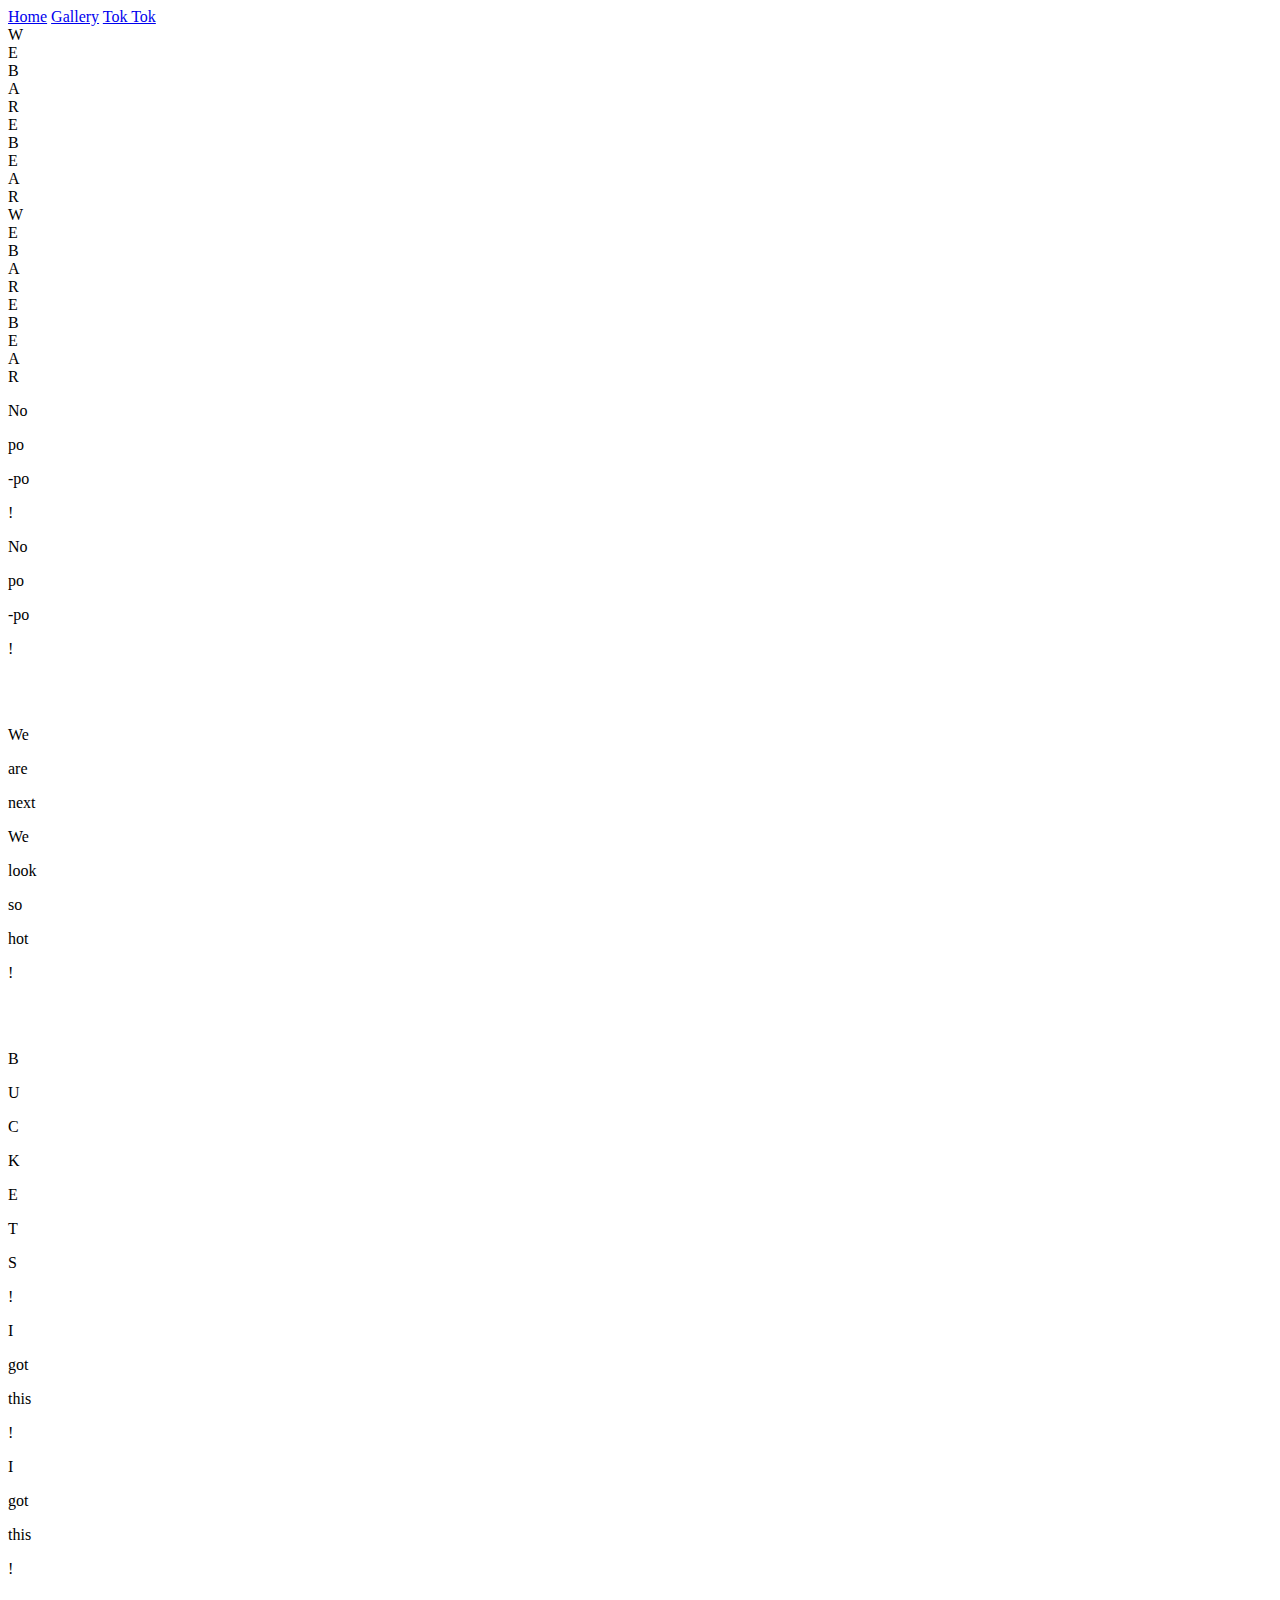
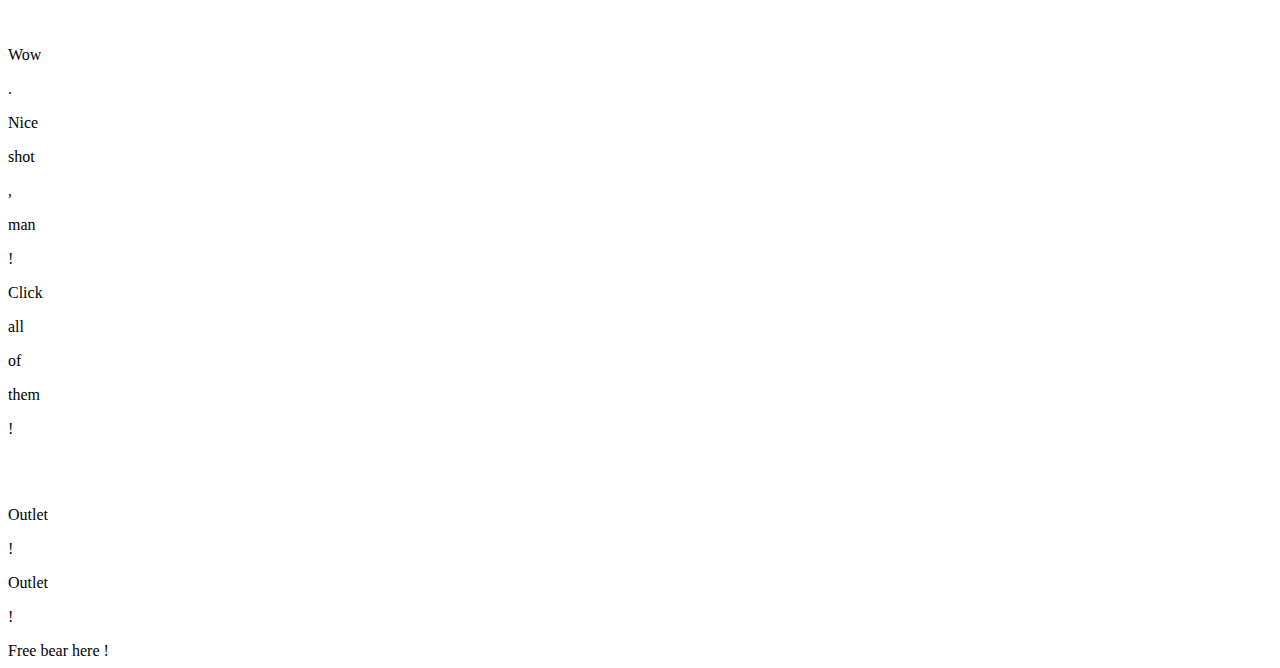
==== index.html @ 7970fe53 "safsd" ====
<!doctype html>
<html>
<head>
<meta charset="utf-8">
<title>Home</title>
	<link href="css/grid.css" rel="stylesheet">
	<link href="css/home.css" rel="stylesheet">
	<link href="css/gau.css" rel="stylesheet">
	
	
</head>

<body>
    <div class="menu">
		<a href="#">Home</a>
		<a href="Gallery.html">Gallery</a>
		<a href="toktok.html">Tok Tok</a>
	</div>
	      <div id="home">
			  <div class="gau-3 col-6">
				<div class="icebear col-2 ">
			         <div class="ear justify-space-between row">
							<div class="round-ear"></div>
							<div class="round-ear"></div>
			</div>
					<div class="face col-4 justify-center">
							<div class="eyes row justify-space-between col-8">
								<div class="small-round"></div>
								<div class="small-round"></div>
							</div>
							<div class="nose col-4">
								<div class="big-round"></div>
								<div class="normal-round"></div>
								<div class="roung-highlight"></div>
								<div class="mouth"></div>
							</div>
				  </div>
				</div>
				  <div class="Grizzly col-2">
			         <div class="ear justify-space-between row">
							<div class="round-ear"></div>
							<div class="round-ear"></div>
			</div>
					<div class="face col-4 justify-center">
							<div class="eyes row justify-space-between col-8">
								<div class="small-round"></div>
								<div class="small-round"></div>
							</div>
							<div class="nose col-4">
								<div class="big-round"></div>
								<div class="normal-round"></div>
								<div class="roung-highlight"></div>
								<div class="mouth"></div>
							</div>
				  </div>
				</div>
				  <div class="Panda col-2">
			         <div class="ear justify-space-between row">
							<div class="round-ear"></div>
							<div class="round-ear"></div>
			</div>
					<div class="face col-4 justify-center">
							<div class="eyes row justify-space-between col-8">
								<div class="small-round"></div>
								<div class="small-round"></div>
							</div>
							<div class="nose col-4">
								<div class="big-round"></div>
								<div class="normal-round"></div>
								<div class="roung-highlight"></div>
								<div class="mouth"></div>
							</div>
				  </div>
				</div>
				</div>

			<div class="main">
              <div class="webarebear row ">
					<div class="word w hover-left-40 " >W</div>
					<div class="word e hover-left-20 ">E</div>
					<div class="word b hover-left-10 " >B</div>
					<div class="word a hover-right-10 ">A</div>
					<div class="word r hover-right-20 ">R</div>
					<div class="word e-2 hover-right-40 ">E</div>
					<div class="word b-2 hover-left-40 ">B</div>
					<div class="word e-3 hover-left-20 ">E</div>
					<div class="word a-2 hover-right-20 ">A</div>
					<div class="word r-2 hover-right-40 ">R</div>
				</div>
			  <div class="webarebear-2 row">
					<div class="word w opacity-50" >W</div>
					<div class="word e opacity-50 ">E</div>
					<div class="word b opacity-50 ">B</div>
					<div class="word a  opacity-50">A</div>
					<div class="word r opacity-50">R</div>
					<div class="word e-2 opacity-50 ">E</div>
					<div class="word b-2 opacity-50 ">B</div>
					<div class="word e-3 opacity-50 ">E</div>
					<div class="word a-2 opacity-50 ">A</div>
					<div class="word r-2 opacity-50 ">R</div>
				</div>
		     </div>	
			  <div class="scroll col-12">
				  
				  <div class="box row col-6 justify-space-between">
					  <div class="text row col-6">
						  <p class="t-1">No</p>
						  <p class="t-2" >po</p>
						  <p class="t-3" >-po</p>
						  <p class="t-4" > !</p>
						  <p class="t-5" > No</p>
						  <p  class="t-6" >po</p>
						  <p class="t-7" >-po </p>
						  <p class="t-8" >!</p>
					  </div>
					  <img src="img/Pinterest_ jennisazo.jpg" alt="" class="img">
				  </div>
				  <div class="box row col-6 justify-space-between" >
					  <img src="img/❁ Follow Pinterest _ axietysp.jpg" alt=""  class="img-2">
					  <div class="text row col-4 ">
							  <p class="t-1 ">We</p>
							   <p class="t-2 " >are</p>
							   <p class="t-3" >next</p>
					  </div>
				  </div>
				   <div class="box row col-6 justify-space-between">
					   <div class="text row col-6">
						   <p class="t-1">We </p>
						   <p class="t-2">look</p>
						   <p class="t-3">so</p>
						   <p class="t-4">hot</p>
						   <p class="t-5">!</p>
					   </div>
					  
					  <img src="img/fc5efcbb-c730-4ffb-8d4a-6c20c34dcb5f.jpg" alt="" class="img">
				  </div>
				  <div class="box row col-6 justify-space-between">
					  <img src="img/6e96de20-5eac-4447-ab78-82b2ae73e69b.png" alt="" class="img-2">
					  <div class="text row col-4">
						   <p class="t-1">B</p>
						   <p class="t-2">U</p>
						   <p class="t-3">C</p>
						   <p class="t-4">K</p>
						   <p class="t-5">E</p>
						  <p class="t-6">T</p>
						  <p class="t-7">S</p>
						  <p class="t-8">!</p>
					   </div>
				  </div>
				   <div class="box row col-6 justify-space-between">
					   <div class="text row col-6">
						   <p class="t-1">I</p>
						   <p class="t-2">got</p>
						   <p class="t-3">this</p>
						   <p class="t-4">!</p>
						   <p class="t-5">I</p>
						  <p class="t-6">got</p>
						  <p class="t-7">this</p>
						  <p class="t-8">!</p>
					   </div>
					  <img src="img/2c44cdae-0479-4bdf-9870-a753f7500f53.jpg" alt="" class="img">
				  </div>
				  <div class="box row col-6 justify-space-between">
					  <img src="img/SKL _ Part One.jpg" alt="" class="img-2">
					  <div class="text row col-5">
						   <p class="t-1">Wow</p>
						   <p class="t-2">.</p>
						   <p class="t-3">Nice</p>
						   <p class="t-4"> shot</p>
						   <p class="t-5">,</p>
						  <p class="t-6">man</p>
						  <p class="t-7">!</p>
						
					   </div>
				  </div> 
				   <div class="box row col-6 justify-space-between">
					   <div class="text row col-6">
						   <p class="t-1">Click </p>
						   <p class="t-2">all</p>
						   <p class="t-3">of </p>
						   <p class="t-4"> them</p>
						   <p class="t-5">!</p>
					   </div>
					  <img src="img/We Bare Bears (1).jpg" alt="" class="img">
				  </div>
				  <div class="box row col-6 justify-space-between">
					  <img src="img/Twitter.jpg" alt="" class="img-2">
					  <div class="text row col-4">
						   <p class="t-1">Outlet</p>
						   <p class="t-2">!</p>
						   <p class="t-3"> Outlet</p>
						   <p class="t-4">!</p>
				  </div>
<!--
				   <div class="box row col-6 justify-space-between">
					   <div class="text row col-6">
						   <p class="t-1">The</p>
						   <p class="t-2">backpack</p>
						   <p class="t-3"> ! </p>
						   <p class="t-4">My </p>
						   <p class="t-5">wallet</p>
						  <p class="t-6">!</p>
					  <img src="img/000a7a7e-6be3-4b24-afe4-c395c0064007.jpg" alt="" class="img">
				  </div>
				  <div class="box row col-6 justify-space-between">
					  <img src="img/6ca3210b-585d-499c-96ab-6d4b0f24a029.png" alt="" class="img-2">
-->
					
				  
<!--
				 <div class="mini-word-move">
					<p class="word-mini w" >W</p>
					<p class="word-mini e">E</p>
					<p class="word-mini b">B</p>
					<p class="word-mini a ">A</p>
					<p class="word-mini r">R</p>
					<p class="word-mini e-2">E</p>
					<p class="word-mini b-2">B</p>
					<p class="word-mini e-3">E</p>
					<p class="word-mini a-2">A</p>
					<p class="word-mini r-2">R</p>
				  </div>
-->
	</div>
	</div>	 
	      
	</div>
	
	<div class="footer">Free bear here !</div>
	
    <div class="backtotop"></div>
	
</body>
</html>
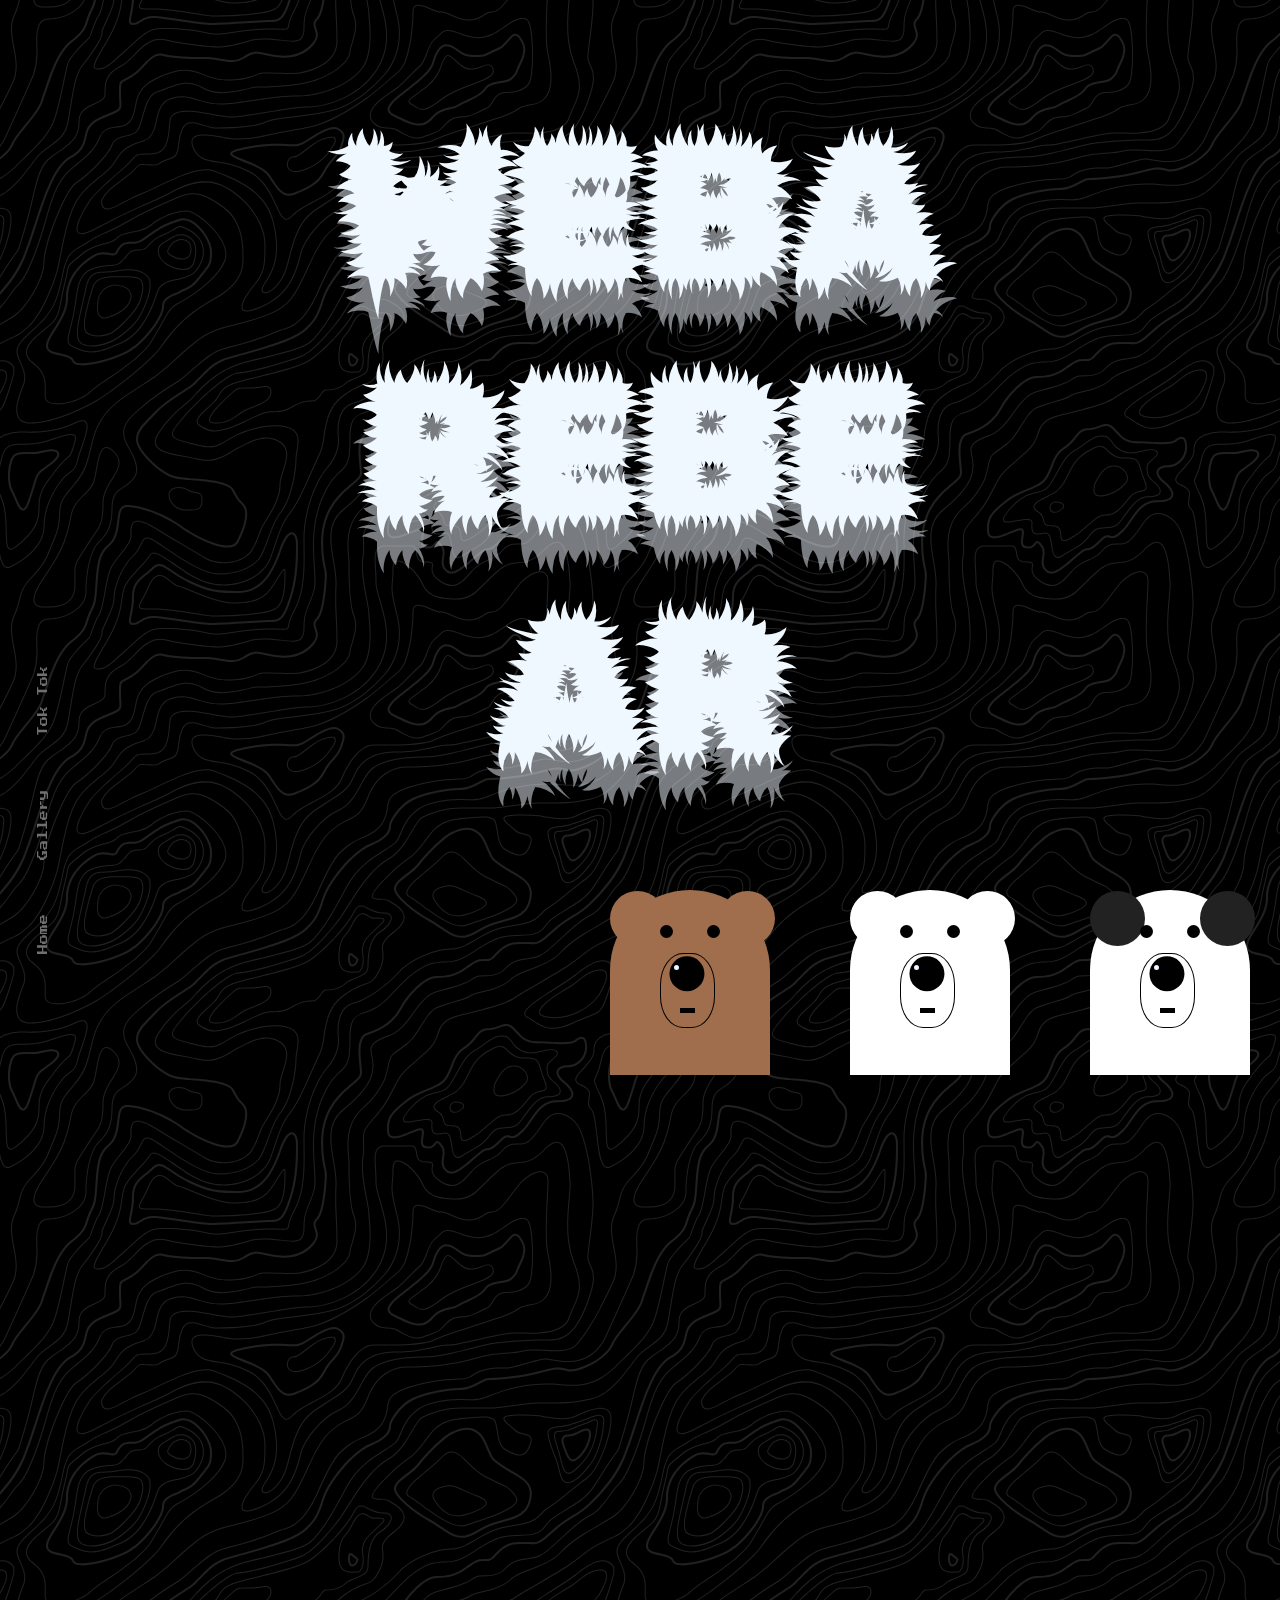
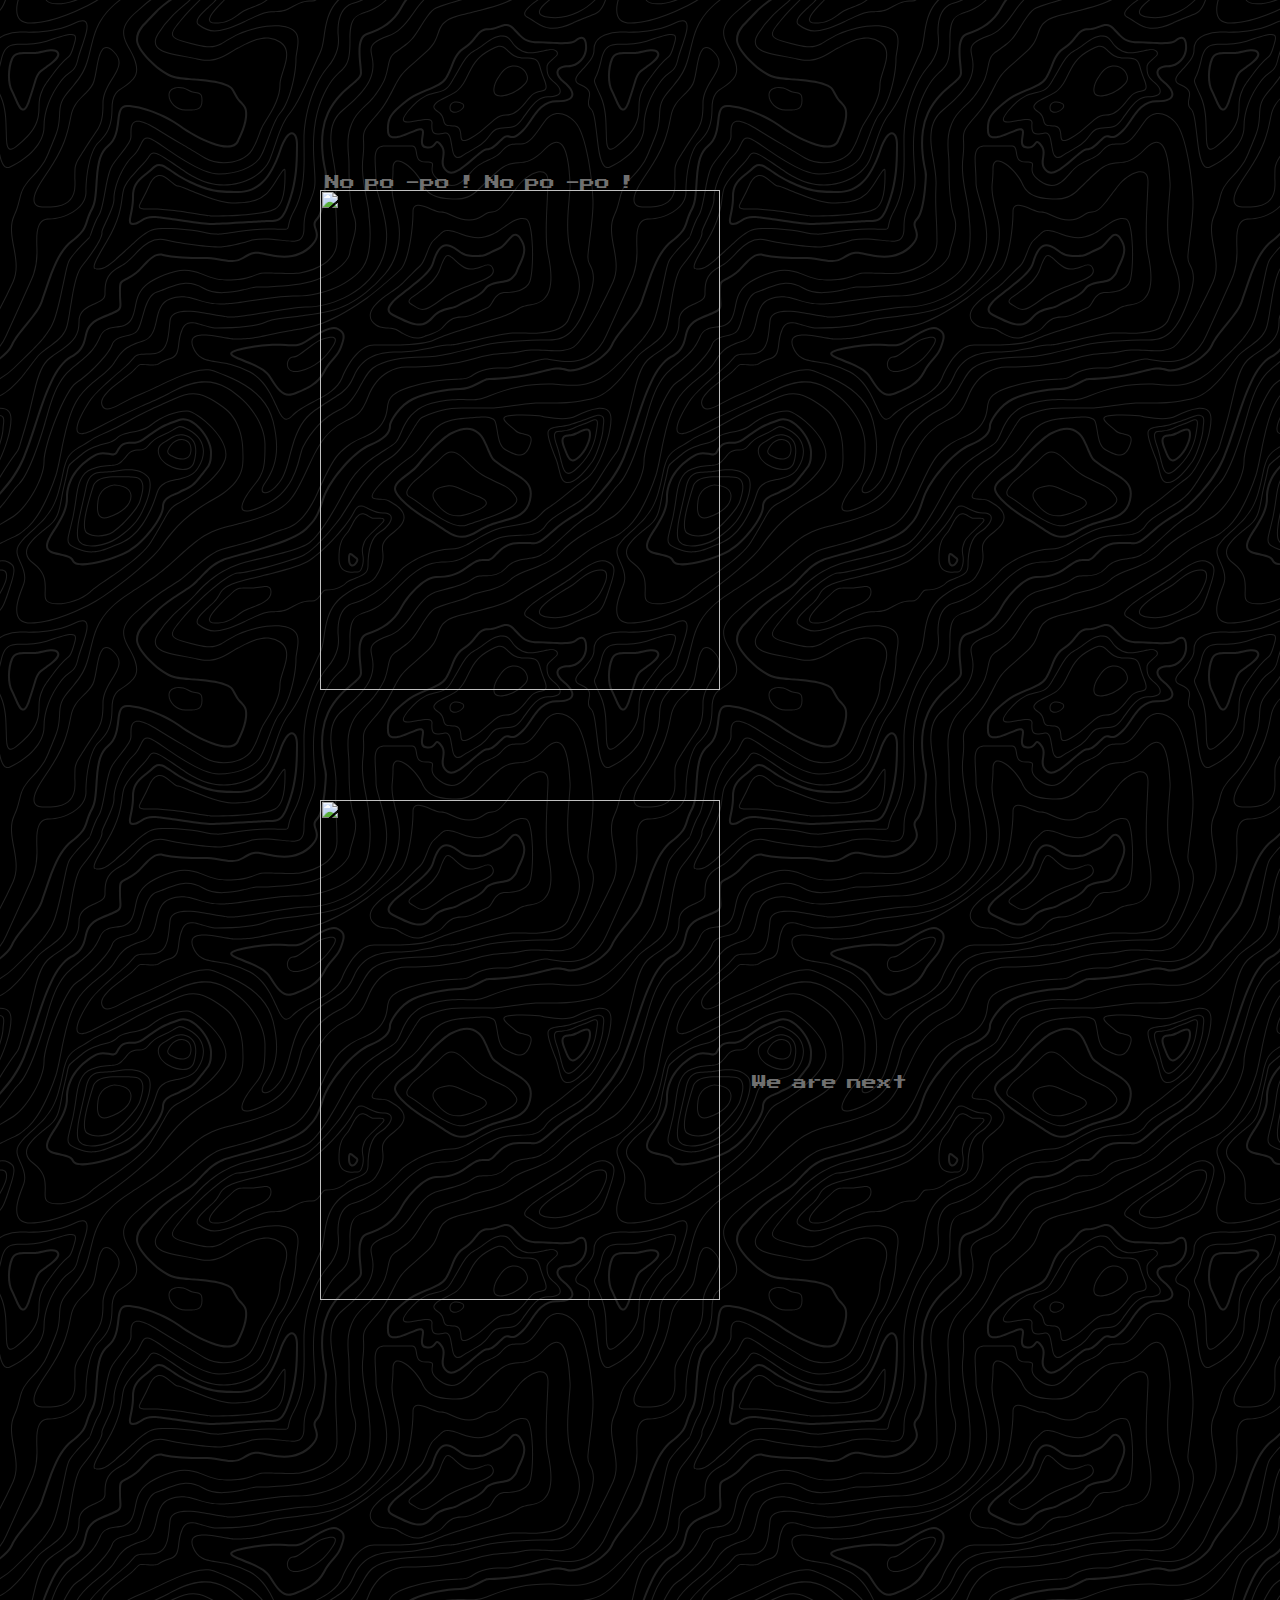
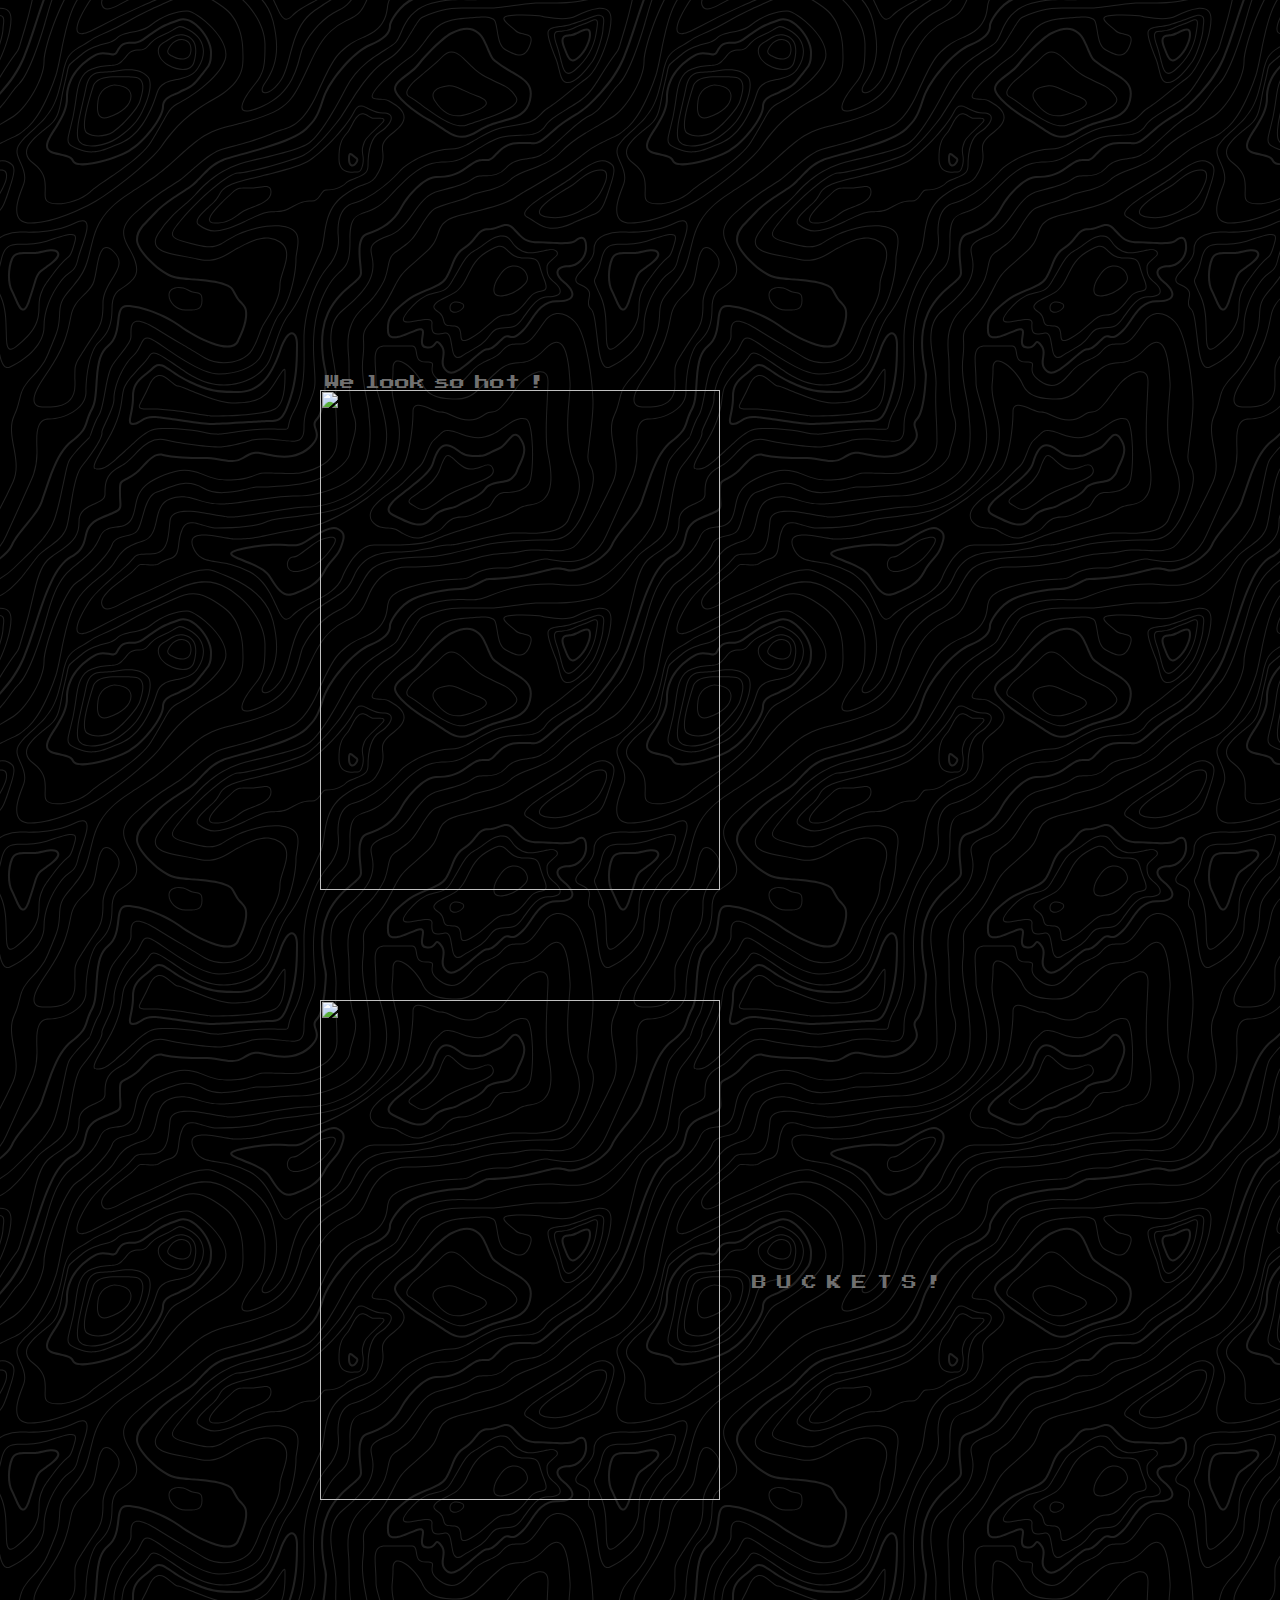
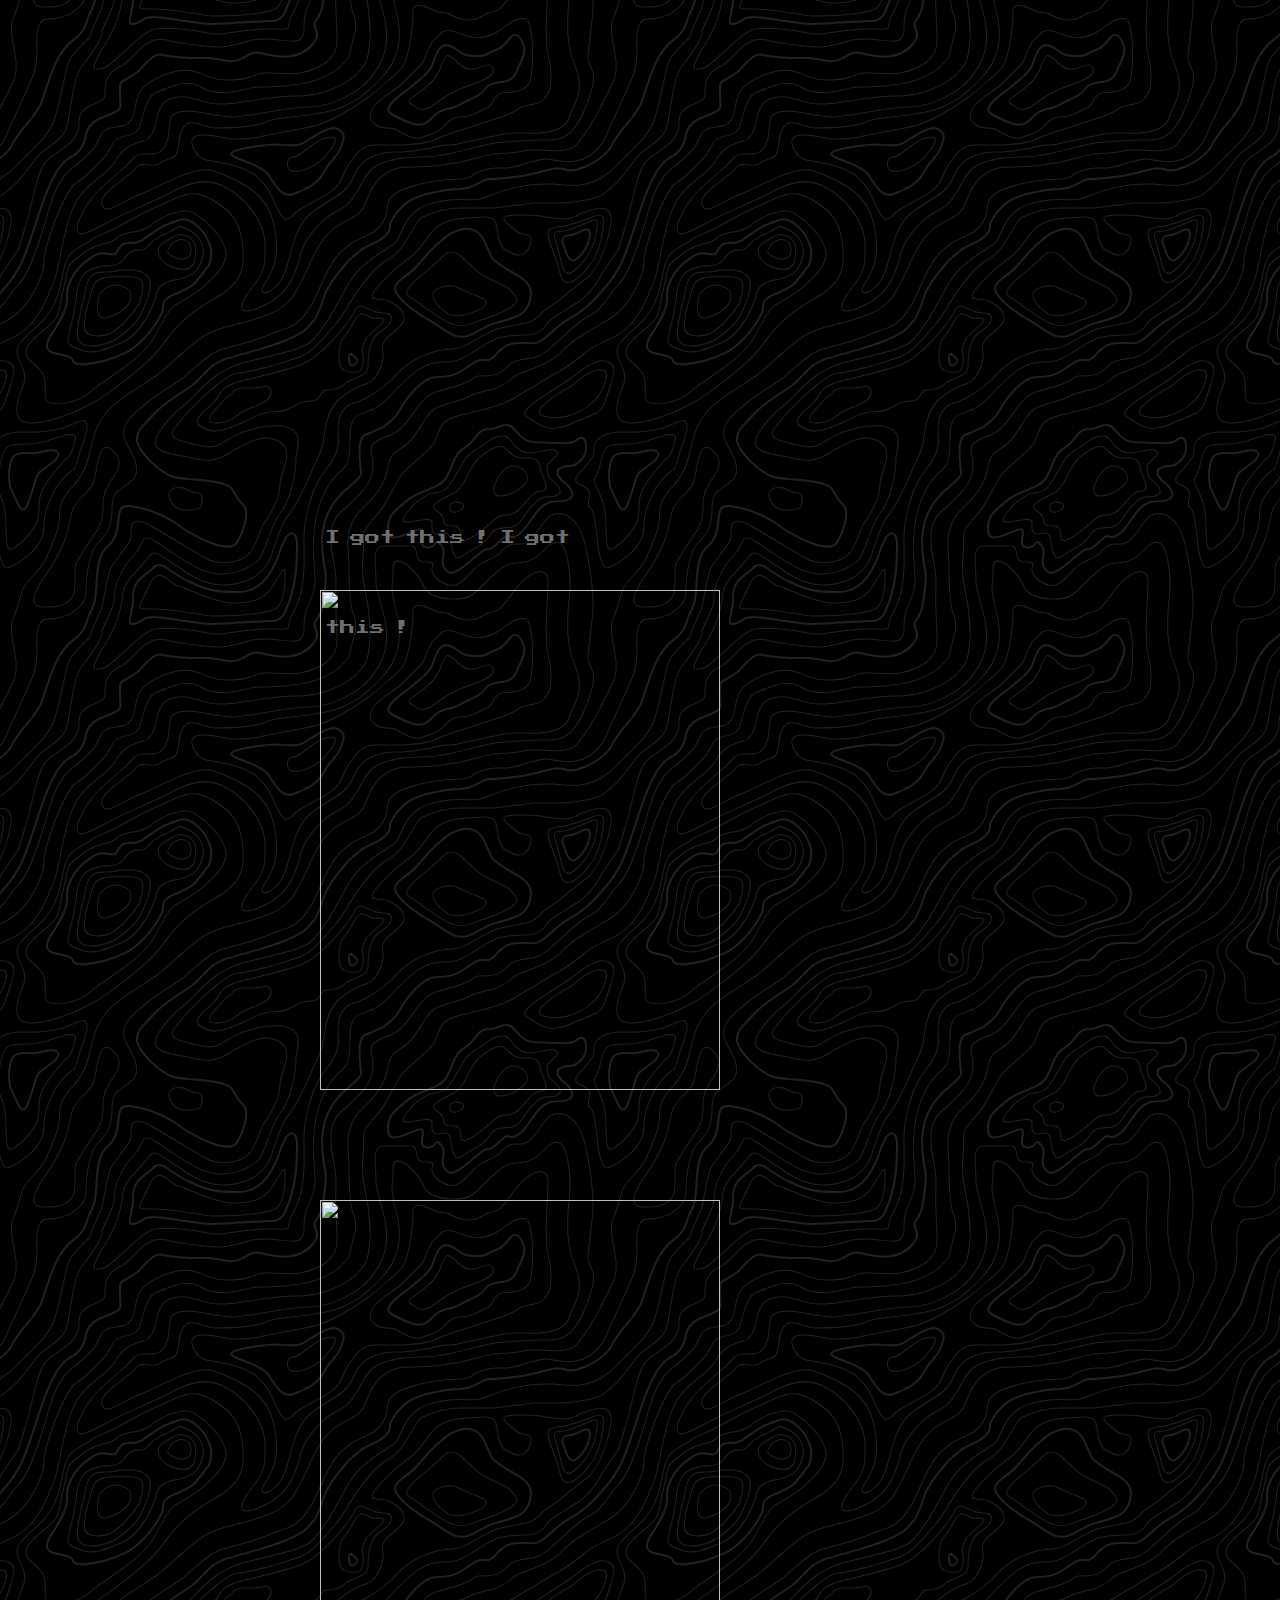
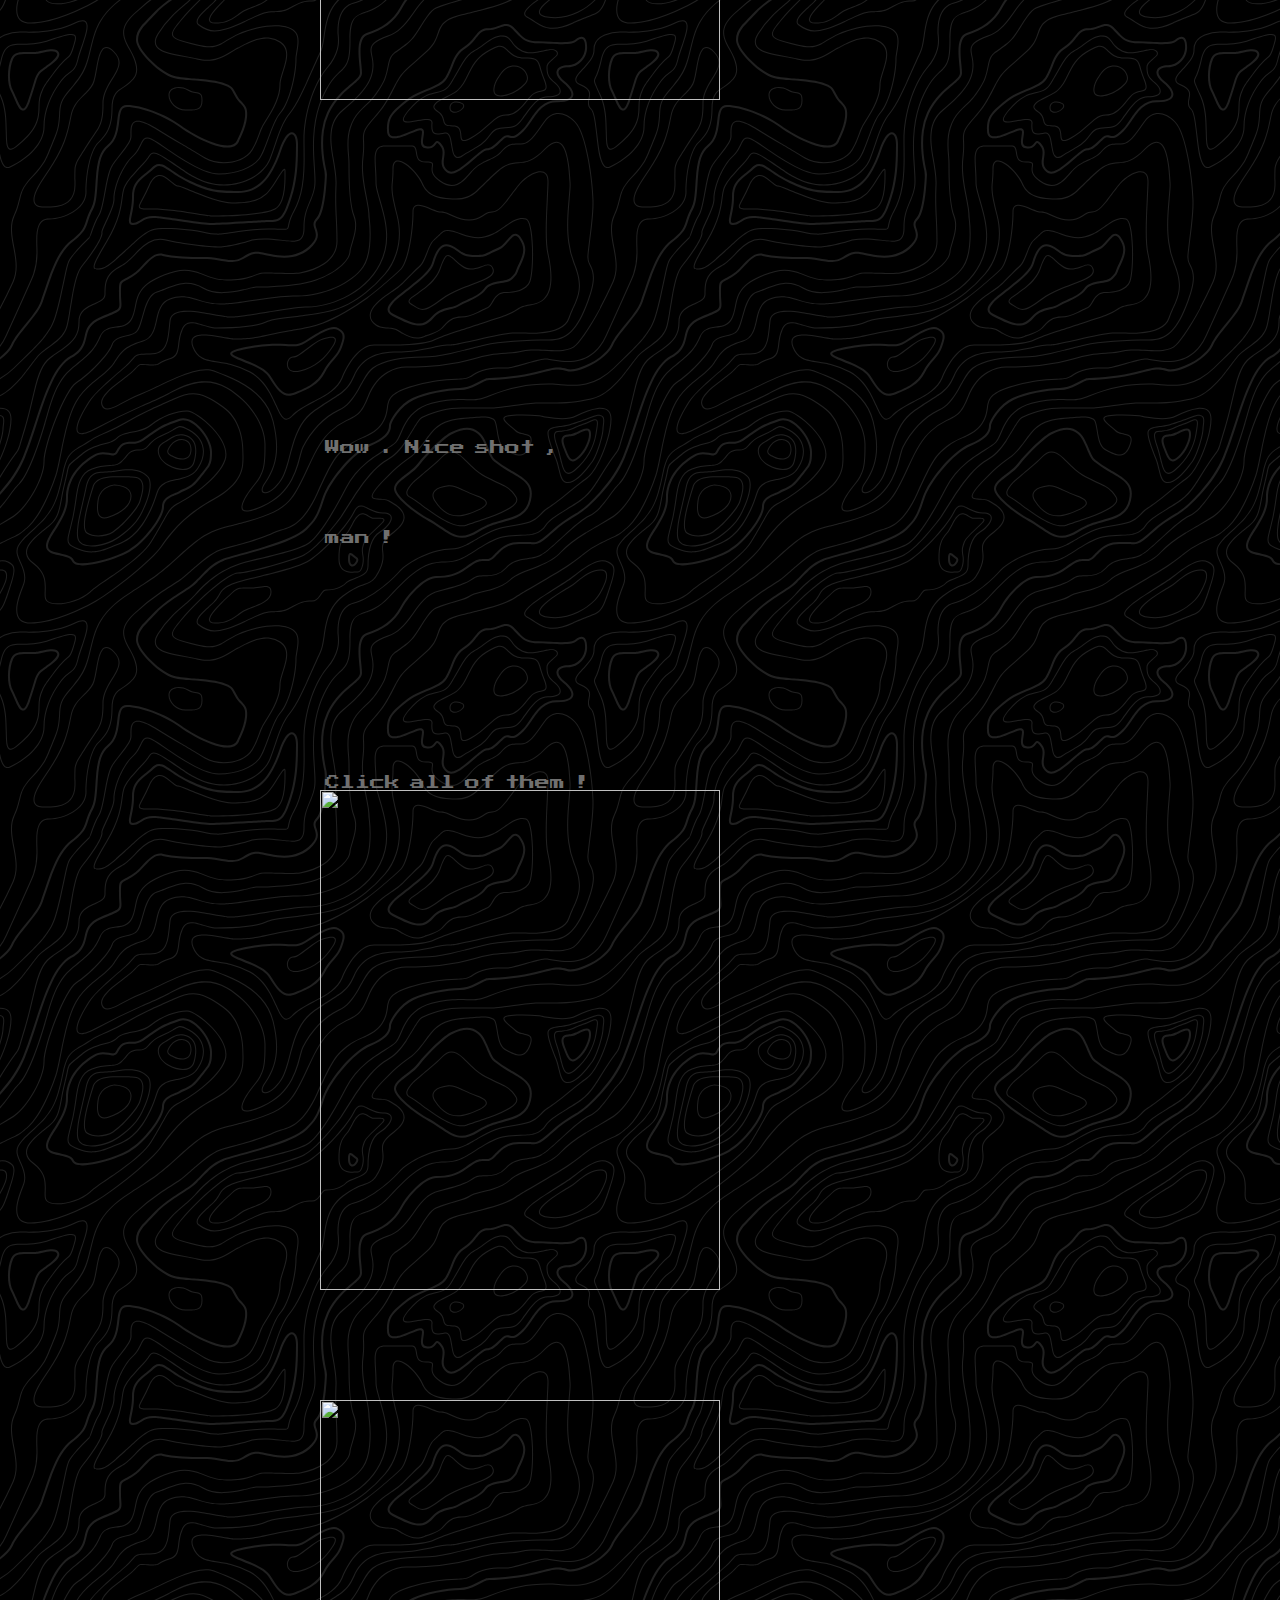
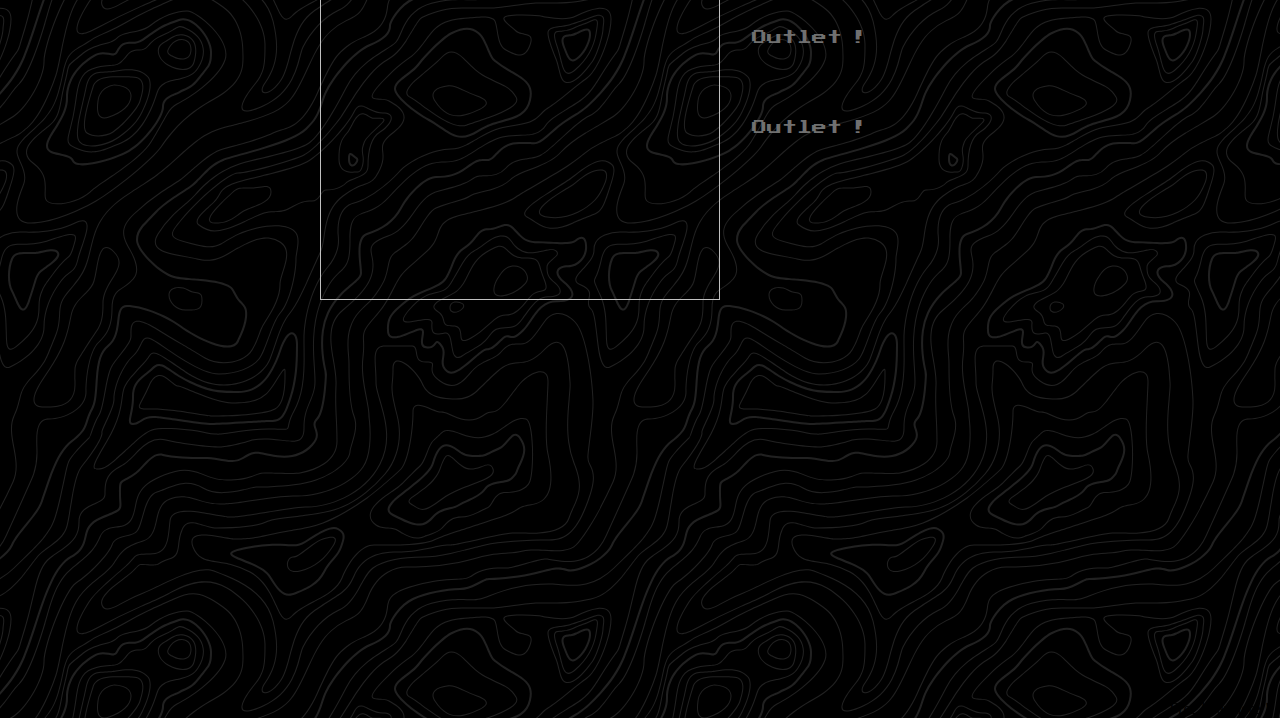
==== commit 17af1d57: "Update index.html" ====
--- a/index.html
+++ b/index.html
@@ -3,9 +3,9 @@
 <head>
 <meta charset="utf-8">
 <title>Home</title>
-	<link href="css/grid.css" rel="stylesheet">
-	<link href="css/home.css" rel="stylesheet">
-	<link href="css/gau.css" rel="stylesheet">
+	<link href="grid.css" rel="stylesheet">
+	<link href="home.css" rel="stylesheet">
+	<link href="gau.css" rel="stylesheet">
 	
 	
 </head>
--- a/grid.css
+++ b/grid.css
@@ -0,0 +1,345 @@
+@charset "utf-8";
+/* CSS Document */
+*{
+	margin: 0;
+	padding: 0;
+	box-sizing: border-box;
+}
+.white{
+	color: aliceblue;
+}
+.m-0-auto{
+	margin: 0 auto;
+}
+.opacity-50{
+	opacity: 50%;
+}	
+.translateX-50{
+	transform: translateX(-50%);
+}
+.container{
+	width: 1140px;
+	margin: 0 auto;
+}
+.container-fluid{
+	width: 100%;
+}
+.row{
+	display: flex;
+	flex-wrap: wrap;
+}
+.overflow-hidden{
+	overflow: hidden;
+}
+.text-right{
+	text-align: right;
+}
+.text-center{
+	text-align: center;
+}
+.justify-center{
+	justify-content: center;
+}
+.justify-space-between{
+	justify-content: space-between;
+}
+.justify-space-around{
+	justify-content: space-around;
+}
+.align-self-bottom{
+	align-self: flex-end;
+}
+.align-self-center{
+	align-self: center;
+}
+.col-1{
+	width: 8.33%;
+}
+.col-2{
+	width: 16.66%;
+}
+.col-3{
+	width: 25%;
+}
+.col-4{
+	width: 33.33%;
+}
+.col-5{
+	width: 41.66%;
+}
+.col-6{
+	width: 50%;
+}
+.col-7{
+	width: 58.33%;
+}
+.col-8{
+	width: 66.66%;
+}
+.col-9{
+	width: 75%;
+}
+.col-10{
+	width: 83.33%;
+}
+.col-11{
+	width: 91.66%;
+}
+.col-12{
+	width: 100%;
+}
+
+/*padding*/
+
+.p-1{
+	padding: 4px;
+}
+.p-2{
+	padding: 8px;
+}
+.p-3{
+	padding: 12px;
+}
+.p-4{
+	padding: 16px;
+}
+.p-5{
+	padding: 20px;
+}
+.p-6{
+	padding: 24px;
+}
+.p-7{
+	padding: 28px;
+}
+.p-8{
+	padding: 32px;
+}
+.p-9{
+	padding: 36px;
+}
+.p-10{
+ padding: 40px;
+}
+.px-1{
+	padding:0 4px;
+}
+.px-2{
+	padding:0 8px;
+}
+.px-3{
+	padding:0 12px;
+}
+.px-4{
+	padding:0 16px;
+}
+.px-5{
+	padding:0 20px;
+}
+.px-6{
+	padding:0 24px;
+}
+.px-7{
+	padding:0 28px;
+}
+.px-8{
+	padding:0 32px;
+}
+.px-9{
+	padding:0 36px;
+}
+.px-10{
+ padding:0 40px;
+}
+.py-1{
+	padding: 4px 0;
+}
+.py-2{
+	padding: 8px 0;
+}
+.py-3{
+	padding: 12px 0;
+}
+.py-4{
+	padding: 16px 0;
+}
+.py-5{
+	padding: 20px 0;
+}
+.py-6{
+	padding: 24px 0;
+}
+.py-7{
+	padding: 28px 0;
+}
+.py-8{
+	padding: 32px 0;
+}
+.py-9{
+	padding: 36px 0;
+}
+.py-10{
+ padding: 40px 0;
+}
+.pb-1{
+	padding-bottom: 4px;
+}
+.pb-2{
+	padding-bottom: 8px;
+}
+.pb-3{
+	padding-bottom: 12px;
+}
+.pb-4{
+	padding-bottom: 16px;
+}
+.pb-5{
+	padding-bottom: 20px;
+}
+.pb-6{
+	padding-bottom: 24px;
+}
+.pb-7{
+	padding-bottom: 28px;
+}
+.pb-8{
+	padding-bottom: 32px;
+}
+.pb-9{
+	padding-bottom: 36px;
+}
+.pb-10{
+ padding-bottom: 40px;
+}
+.pt-1{
+	padding-top: 4px;
+}
+.pt-2{
+	padding-top: 8px;
+}
+.pt-3{
+	padding-top: 12px;
+}
+.pt-4{
+	padding-top: 16px;
+}
+.pt-5{
+	padding-top: 20px;
+}
+.pt-6{
+	padding-top: 24px;
+}
+.pt-7{
+	padding-top: 28px;
+}
+.pt-8{
+	padding-top: 32px;
+}
+.pt-9{
+	padding-top: 36px;
+}
+.pt-10{
+ padding-top: 40px;
+}
+.pl-1{
+	padding-left: 4px;
+}
+.pl-2{
+	padding-left: 8px;
+}
+.pl-3{
+	padding-left: 12px;
+}
+.pl-4{
+	padding-left: 16px;
+}
+.pl-5{
+	padding-left: 20px;
+}
+.pl-6{
+	padding-left: 24px;
+}
+.pl-7{
+	padding-left: 28px;
+}
+.pl-8{
+	padding-left: 32px;
+}
+.pl-9{
+	padding-left: 36px;
+}
+.pl-10{
+ padding-left: 40px;
+}
+.pr-1{
+	padding-right: 4px;
+}
+.pr-2{
+	padding-right: 8px;
+}
+.pr-3{
+	padding-right: 12px;
+}
+.pr-4{
+	padding-right: 16px;
+}
+.pr-5{
+	padding-right: 20px;
+}
+.pr-6{
+	padding-right: 24px;
+}
+.pr-7{
+	padding-right: 28px;
+}
+.pr-8{
+	padding-right: 32px;
+}
+.pr-9{
+	padding-right: 36px;
+}
+.pr-10{
+ padding-right: 40px;
+}
+
+/*margin*/
+.mr-24{
+	margin-right: 24px;
+}
+
+.m-1{
+	margin: 4px;
+}
+.m-2{
+	margin: 8px;
+}
+.m-3{
+	margin: 12px;
+}
+.m-4{
+	margin: 16px;
+}
+.m-5{
+	margin: 20px;
+}
+.m-6{
+	margin: 24px;
+}
+.m-7{
+	margin: 28px;
+}
+.m-8{
+	margin: 32px;
+}
+.m-9{
+	margin: 36px;
+}
+.m-10{
+ margin: 40px;
+}
+.ml-6{
+	margin-left: 24px;
+}
+.ml-10{
+	margin-left: 40px;
+}--- a/home.css
+++ b/home.css
@@ -0,0 +1,888 @@
+@charset "utf-8";
+/* CSS Document */
+
+@import url('https://fonts.googleapis.com/css2?family=Monoton&family=Press+Start+2P&family=Rubik+Beastly&display=swap');
+
+*{
+	margin: 0 ;
+	padding: 0;
+	box-sizing: border-box;
+	
+	
+}
+html{
+	scroll-behavior: smooth;
+}
+body{
+	background: #030303;
+	width: 100vw;
+	cursor: url("[data-uri]") , auto !important;
+	
+	
+background-color: #000000;
+background-image: url("data:image/svg+xml,%3Csvg xmlns='http://www.w3.org/2000/svg' width='600' height='600' viewBox='0 0 600 600'%3E%3Cpath fill='%23ffffff' fill-opacity='0.13' d='M600 325.1v-1.17c-6.5 3.83-13.06 7.64-14.68 8.64-10.6 6.56-18.57 12.56-24.68 19.09-5.58 5.95-12.44 10.06-22.42 14.15-1.45.6-2.96 1.2-4.83 1.9l-4.75 1.82c-9.78 3.75-14.8 6.27-18.98 10.1-4.23 3.88-9.65 6.6-16.77 8.84-1.95.6-3.99 1.17-6.47 1.8l-6.14 1.53c-5.29 1.35-8.3 2.37-10.54 3.78-3.08 1.92-6.63 3.26-12.74 5.03a384.1 384.1 0 0 1-4.82 1.36c-2.04.58-3.6 1.04-5.17 1.52a110.03 110.03 0 0 0-11.2 4.05c-2.7 1.15-5.5 3.93-8.78 8.4a157.68 157.68 0 0 0-6.15 9.2c-5.75 9.07-7.58 11.74-10.24 14.51a50.97 50.97 0 0 1-4.6 4.22c-2.33 1.9-10.39 7.54-11.81 8.74a14.68 14.68 0 0 0-3.67 4.15c-1.24 2.3-1.9 4.57-2.78 8.87-2.17 10.61-3.52 14.81-8.2 22.1-4.07 6.33-6.8 9.88-9.83 12.99-.47.48-.95.96-1.5 1.48l-3.75 3.56c-1.67 1.6-3.18 3.12-4.86 4.9a42.44 42.44 0 0 0-9.89 16.94c-2.5 8.13-2.72 15.47-1.76 27.22.47 5.82.51 6.36.51 8.18 0 10.51.12 17.53.63 25.78.24 4.05.56 7.8.97 11.22h.9c-1.13-9.58-1.5-21.83-1.5-37 0-1.86-.04-2.4-.52-8.26-.94-11.63-.72-18.87 1.73-26.85a41.44 41.44 0 0 1 9.65-16.55c1.67-1.76 3.18-3.27 4.83-4.85.63-.6 3.13-2.96 3.75-3.57a71.6 71.6 0 0 0 1.52-1.5c3.09-3.16 5.86-6.76 9.96-13.15 4.77-7.42 6.15-11.71 8.34-22.44.86-4.21 1.5-6.4 2.68-8.6.68-1.25 1.79-2.48 3.43-3.86 1.38-1.15 9.43-6.8 11.8-8.72 1.71-1.4 3.26-2.81 4.7-4.3 2.72-2.85 4.56-5.54 10.36-14.67a156.9 156.9 0 0 1 6.1-9.15c3.2-4.33 5.9-7.01 8.37-8.07 3.5-1.5 7.06-2.77 11.1-4.02a233.84 233.84 0 0 1 7.6-2.2l2.38-.67c6.19-1.79 9.81-3.16 12.98-5.15 2.14-1.33 5.08-2.33 10.27-3.65l6.14-1.53c2.5-.63 4.55-1.2 6.52-1.82 7.24-2.27 12.79-5.06 17.15-9.05 4.05-3.72 9-6.2 18.66-9.9l4.75-1.82c1.87-.72 3.39-1.31 4.85-1.91 10.1-4.15 17.07-8.32 22.76-14.4 6.05-6.45 13.95-12.4 24.49-18.92 1.56-.96 7.82-4.6 14.15-8.33v-64.58c-4 8.15-8.52 14.85-12.7 17.9-2.51 1.82-5.38 4.02-9.04 6.92a1063.87 1063.87 0 0 0-6.23 4.98l-1.27 1.02a2309.25 2309.25 0 0 1-4.87 3.9c-7.55 6-12.9 10.05-17.61 13.19-3.1 2.06-3.86 2.78-8.06 7.13-5.84 6.07-11.72 8.62-29.15 10.95-11.3 1.5-20.04 4.91-30.75 11.07-1.65.94-7.27 4.27-6.97 4.1-2.7 1.58-4.69 2.69-6.64 3.66-5.63 2.8-10.47 4.17-15.71 4.17-17.13 0-41.44 11.51-51.63 22.83-12.05 13.4-31.42 27.7-45.25 31.16-7.4 1.85-11.85 7.05-14.04 14.69-1.26 4.4-1.58 8.28-1.58 13.82 0 .82.01.98.24 3.63.45 5.18.35 8.72-.77 13.26-1.53 6.2-4.89 12.6-10.59 19.43-13.87 16.65-22.88 46.58-22.88 71.68 0 2.39.02 4.26.06 8.75.12 10.8.1 15.8-.22 21.95-.56 11.18-2.09 20.73-5 29.3h-1.05c2.94-8.56 4.49-18.12 5.05-29.35.31-6.13.34-11.1.22-21.9-.04-4.48-.06-6.36-.06-8.75 0-25.32 9.07-55.47 23.12-72.32 5.6-6.72 8.88-12.99 10.38-19.03 1.09-4.4 1.18-7.85.74-12.93-.23-2.7-.24-2.86-.24-3.72 0-5.62.32-9.57 1.62-14.1 2.28-7.95 6.97-13.44 14.76-15.39 13.6-3.4 32.82-17.59 44.75-30.84C409 360.14 433.58 348.5 451 348.5c5.07 0 9.77-1.33 15.26-4.07 1.93-.96 3.9-2.05 6.58-3.62-.3.18 5.33-3.16 6.98-4.11 10.82-6.21 19.66-9.67 31.11-11.2 17.23-2.3 22.9-4.75 28.57-10.64 4.25-4.41 5.04-5.16 8.22-7.28 4.68-3.11 10.01-7.14 17.55-13.14a1113.33 1113.33 0 0 0 4.86-3.89l1.28-1.02a4668.54 4668.54 0 0 1 6.23-4.98c3.67-2.9 6.55-5.12 9.07-6.95 4.37-3.19 9.16-10.56 13.29-19.4v66.9zm0-116.23c-.62.01-1.27.06-1.95.13-6.13.63-13.83 3.45-21.83 7.45-3.64 1.82-8.46 2.67-14.17 2.71-4.7.04-9.72-.47-14.73-1.33-1.7-.3-3.26-.61-4.67-.93a31.55 31.55 0 0 0-3.55-.57 273.4 273.4 0 0 0-16.66-.88c-10.42-.16-17.2.74-17.97 2.73-.38.97.6 2.55 3.03 4.87 1.01.97 2.22 2.03 4.04 3.55a1746.07 1746.07 0 0 0 4.79 4.02c1.39 1.2 3.1 1.92 5.5 2.5.7.16.86.2 2.64.54 3.53.7 5.03 1.25 6.15 2.63 1.41 1.76 1.4 4.54-.15 8.88-2.44 6.83-5.72 10.05-10.19 10.33-3.63.23-7.6-1.29-14.52-5.06-4.53-2.47-6.82-7.3-8.32-15.26-.17-.87-.32-1.78-.5-2.86l-.43-2.76c-1.05-6.58-1.9-9.2-3.73-10.11-.81-.4-1.59-.74-2.36-1-2.27-.77-4.6-1.02-8.1-.92-2.29.07-14.7 1-13.77.93-20.55 1.37-28.8 5.05-37.09 14.99a133.07 133.07 0 0 0-4.25 5.44l-2.3 3.09-2.51 3.32c-4.1 5.36-7.06 8.48-10.39 11.12-.65.52-1.33 1.04-2.13 1.62l-4.11 2.94a106.8 106.8 0 0 0-5.16 3.99c-4.55 3.74-9.74 8.6-16.25 15.38-8.25 8.58-11.78 13.54-11.7 15.95.07 1.65 1.64 2.11 6.79 2.38 1.61.09 2.15.12 2.98.2 2.95.24 5.09.73 6.81 1.68 7.48 4.15 11.63 7.26 13.95 11.58 3.3 6.15.8 12.88-8.89 20.26-8.28 6.3-11.1 10.37-11.31 14.96-.06 1.17 0 1.93.26 4.43.69 6.47.25 10.65-2.8 17.42a44.23 44.23 0 0 1-4.16 7.53c-2.82 3.97-5.47 5.74-10.6 7.69-.43.16-3.34 1.23-4.27 1.59-1.8.68-3.38 1.36-5.01 2.14-4.18 2-8.4 4.6-13.1 8.24-8.44 6.51-13.23 14.56-15.98 25.06-1.1 4.2-1.55 6.81-2.8 15.21-1.26 8.6-2.17 12.64-4.08 16.55-2.1 4.28-11.93 26.59-12.97 28.88a382.7 382.7 0 0 1-6.37 13.41c-4.07 8.11-7.61 14.07-10.73 17.81-5.38 6.46-8.98 14.37-13.77 28.42a810.14 810.14 0 0 0-1.89 5.6c-1.8 5.35-2.96 8.6-4.26 11.85-6.13 15.32-25.43 26.31-46.46 26.31-11.2 0-20.58-2.74-31.02-8.55-5.6-3.13-4.55-2.42-22.26-14.54-14.33-9.8-17.7-10.73-20.47-6.9-.37.5-1.81 2.74-1.83 2.77a52.24 52.24 0 0 1-4.94 5.9c-.73.79-5.52 5.87-6.97 7.45-2.38 2.6-4.3 4.81-5.98 6.93a45.6 45.6 0 0 0-5.08 7.66c-1.29 2.57-1.9 5.25-2.66 10.6a997.6 997.6 0 0 1-.46 3.18h-1l.47-3.32c.77-5.45 1.4-8.2 2.75-10.9a46.54 46.54 0 0 1 5.2-7.84c1.7-2.14 3.63-4.38 6.03-6.98 1.45-1.59 6.24-6.68 6.96-7.46a51.58 51.58 0 0 0 4.84-5.78s1.47-2.26 1.86-2.8c3.25-4.5 7.08-3.44 21.84 6.67 17.67 12.08 16.62 11.38 22.19 14.48 10.3 5.73 19.5 8.43 30.53 8.43 20.65 0 39.57-10.77 45.54-25.69a219.7 219.7 0 0 0 4.24-11.8 6752.32 6752.32 0 0 0 1.88-5.6c4.83-14.16 8.47-22.14 13.96-28.73 3.05-3.66 6.56-9.57 10.6-17.61 1.97-3.93 4.04-8.31 6.35-13.38 1.03-2.28 10.88-24.61 12.98-28.91 1.85-3.79 2.75-7.76 4-16.25 1.24-8.44 1.7-11.07 2.81-15.32 2.8-10.7 7.71-18.94 16.33-25.6a73.18 73.18 0 0 1 13.29-8.35c1.66-.8 3.27-1.48 5.08-2.18.94-.36 3.86-1.43 4.28-1.59 4.95-1.88 7.44-3.55 10.14-7.33 1.35-1.9 2.68-4.3 4.06-7.37 2.97-6.58 3.39-10.59 2.72-16.9a27.13 27.13 0 0 1-.27-4.58c.22-4.94 3.21-9.24 11.7-15.7 9.33-7.11 11.66-13.34 8.62-19-2.2-4.09-6.25-7.12-13.55-11.17-1.57-.88-3.6-1.33-6.42-1.57-.8-.07-1.34-.1-2.95-.19-5.77-.3-7.63-.85-7.72-3.34-.1-2.81 3.5-7.87 11.97-16.69 6.53-6.8 11.75-11.69 16.33-15.45 1.79-1.47 3.42-2.72 5.2-4.03l4.12-2.94c.79-.58 1.46-1.08 2.1-1.59 3.26-2.6 6.16-5.65 10.21-10.94a383.2 383.2 0 0 0 2.5-3.32l2.31-3.09c1.8-2.39 3.04-4 4.29-5.48 8.47-10.17 16.98-13.96 37.27-15.3-.44.02 12-.9 14.32-.98 3.62-.1 6.05.16 8.46.98.8.27 1.62.62 2.47 1.04 2.27 1.14 3.17 3.87 4.27 10.85l.44 2.76c.17 1.07.33 1.97.5 2.83 1.44 7.69 3.62 12.29 7.8 14.57 6.76 3.68 10.6 5.15 13.99 4.94 4-.25 6.99-3.17 9.3-9.67 1.45-4.04 1.46-6.49.32-7.92-.9-1.12-2.28-1.62-5.57-2.27a55.8 55.8 0 0 1-2.67-.55c-2.54-.6-4.39-1.4-5.93-2.71a252.63 252.63 0 0 0-4.78-4.01 84.35 84.35 0 0 1-4.08-3.6c-2.73-2.6-3.86-4.43-3.28-5.95 1.02-2.64 7.82-3.54 18.93-3.37a230.56 230.56 0 0 1 16.73.88c2.76.39 3.2.49 3.68.6 1.4.3 2.95.62 4.62.91a82.9 82.9 0 0 0 14.56 1.32c5.56-.04 10.24-.86 13.73-2.6 8.1-4.05 15.89-6.9 22.17-7.56.7-.07 1.4-.11 2.05-.13v1zm0-100.94v1.5c-8.62 16.05-17.27 29.55-23.65 35.92-3.19 3.2-7.62 4.9-13.54 5.56-4.45.48-8.28.4-19.18-.2-9.91-.55-15.32-.44-20.52.78a84.05 84.05 0 0 1-15 2.11l-2.25.14c-12.49.75-19.37 1.78-32.72 5.74-4.5 1.33-9.27 2.49-14.3 3.48a246.27 246.27 0 0 1-32.6 3.97c-7.56.45-13.21.57-20.24.57-5.4 0-11.9 1.61-18 5.18-8.3 4.87-15.06 12.87-19.53 24.5a68.57 68.57 0 0 1-4.56 9.8c-3.6 6.2-6.92 8.99-13.38 12.18l-4.03 1.96a64.48 64.48 0 0 0-15.16 10.25c-8.2 7.33-13.72 16.63-22.54 35.6l-2.08 4.49c-7.3 15.7-11.5 23.3-17.35 29.87-7.7 8.66-20.25 14.42-40.31 20.08-4.37 1.23-19.04 5.08-19.24 5.13-6.92 1.87-11.68 3.34-15.63 4.92-10.55 4.22-18.71 10.52-36.38 26.52l-1.7 1.54c-8.58 7.76-13.41 11.9-18.81 15.88-3.95 2.9-8 5.67-12.97 8.91-2.06 1.34-10.3 6.6-12.33 7.94-11.52 7.5-18.53 13.04-24.62 20.08a62.01 62.01 0 0 0-6.44 8.85c-4.13 6.91-6.27 13.15-9.2 25.11l-1.54 6.26c-.6 2.45-1.15 4.54-1.72 6.58-2.97 10.7-6.9 17.36-14.78 26.91L69.6 491a148.51 148.51 0 0 0-4.19 5.3 23.9 23.9 0 0 0-3.44 6.28c-1.16 3.23-1.52 5.9-1.87 11.94-.58 10.05-1.42 15.04-4.63 22.67-1.57 3.72-5.66 14.02-6.41 15.8a73.46 73.46 0 0 1-3.57 7.4c-2.88 5.14-6.71 10.12-13.12 16.95-5.96 6.36-8.87 10.9-10.61 16a56.88 56.88 0 0 0-1.38 4.82l-.46 1.84h-1.03l.52-2.08c.52-2.09.92-3.49 1.4-4.9 1.8-5.25 4.78-9.9 10.84-16.36 6.35-6.78 10.13-11.7 12.97-16.77a72.5 72.5 0 0 0 3.52-7.29c.75-1.76 4.84-12.06 6.4-15.8 3.17-7.5 3.99-12.4 4.56-22.33.35-6.14.72-8.88 1.93-12.23a24.9 24.9 0 0 1 3.58-6.54c1.27-1.7 2.6-3.37 4.22-5.34l4.11-4.95c7.8-9.46 11.66-16 14.59-26.54.56-2.04 1.1-4.12 1.71-6.56l1.53-6.26c2.96-12.04 5.13-18.36 9.32-25.39 1.84-3.08 4-6.05 6.54-8.99 6.17-7.12 13.24-12.7 24.83-20.26 2.05-1.33 10.28-6.6 12.33-7.94 4.96-3.22 9-5.98 12.92-8.87 5.37-3.95 10.19-8.08 18.74-15.82l1.7-1.54c17.76-16.09 25.98-22.43 36.67-26.7 4-1.6 8.8-3.09 15.75-4.96.21-.06 14.87-3.9 19.22-5.13 19.9-5.61 32.32-11.31 39.85-19.78 5.76-6.48 9.93-14.02 17.18-29.64l2.09-4.5c8.87-19.07 14.44-28.46 22.77-35.9a65.48 65.48 0 0 1 15.38-10.4l4.04-1.97c6.3-3.1 9.47-5.77 12.96-11.77a67.6 67.6 0 0 0 4.48-9.67c4.56-11.84 11.47-20.02 19.97-25 6.25-3.66 12.93-5.32 18.5-5.32 7.01 0 12.65-.12 20.17-.57a245.3 245.3 0 0 0 32.47-3.96c5-.98 9.75-2.13 14.22-3.45 13.43-3.98 20.38-5.02 32.94-5.78l2.24-.14c5.76-.37 9.8-.9 14.85-2.09 5.31-1.25 10.79-1.35 22.6-.7 9.04.5 12.84.58 17.21.1 5.71-.62 9.94-2.26 12.95-5.26 6.44-6.45 15.3-20.37 24.35-36.72zm0 450.21c-1.28-4.6-2.2-10.55-3.33-20.25l-.24-2.04-.23-2.03c-1.82-15.7-3.07-21.98-5.55-24.47-2.46-2.46-3.04-5.03-2.52-8.64.1-.6.18-1.1.39-2.15.69-3.54.77-5.04.08-6.84-.91-2.38-3.31-4.41-7.79-6.26-5.08-2.09-6.52-4.84-4.89-8.44.66-1.45 1.79-3.02 3.52-5.01 1.04-1.2 5.48-5.96 5.08-5.53 6.15-6.7 8.98-11.34 8.98-16.48a15.2 15.2 0 0 1 6.5-12.89v1.26a14.17 14.17 0 0 0-5.5 11.63c0 5.47-2.93 10.29-9.24 17.16.38-.42-4.04 4.33-5.07 5.5-1.67 1.93-2.75 3.43-3.36 4.77-1.37 3.04-.23 5.22 4.36 7.1 4.71 1.95 7.32 4.16 8.34 6.83.78 2.04.7 3.67-.03 7.4-.2 1.03-.3 1.51-.38 2.09-.48 3.33.03 5.59 2.23 7.8 2.74 2.74 3.98 8.96 5.84 25.06l.24 2.03.23 2.04c.82 7.01 1.53 12.06 2.34 16.03v4.33zm0-62.16c-1.4-3.13-4.43-9.9-4.95-11.17-1.02-2.53-1.25-3.8-.91-5.18.2-.84 2.05-4.68 2.32-5.33a70.79 70.79 0 0 0 3.54-11.2v3.99a62.82 62.82 0 0 1-2.62 7.6c-.31.75-2.09 4.46-2.27 5.18-.28 1.12-.08 2.22.87 4.57.41 1.02 2.5 5.7 4.02 9.09v2.45zm0-85.09c-1.65 1.66-3.66 2.9-6.4 4.13-.25.1-13.97 5.47-20.4 8.43-9.35 4.32-16.7 5.9-23.03 5.25-5.08-.53-9.02-2.25-14.77-5.92l-3.2-2.07a77.4 77.4 0 0 0-5.44-3.27c-4.05-2.18-3.25-5.8 1.47-10.47 3.71-3.68 9.6-7.93 18.73-13.8l4.46-2.82c17.95-11.33 18.22-11.5 22.27-14.74 11.25-9 19.69-14.02 26.31-15.1v1.02c-6.37 1.1-14.62 6-25.69 14.86-4.1 3.28-4.34 3.44-22.36 14.8a652.4 652.4 0 0 0-4.45 2.83c-9.07 5.83-14.92 10.05-18.57 13.66-4.31 4.28-4.95 7.13-1.7 8.88 1.7.91 3.29 1.88 5.5 3.3l3.2 2.08c5.64 3.59 9.45 5.25 14.34 5.76 6.13.64 13.32-.9 22.52-5.15 6.46-2.98 20.18-8.35 20.4-8.44 3.04-1.37 5.1-2.71 6.81-4.69v1.47zm0-41.37v1c-6.56.26-12.11 3.13-19.71 9.08l-4.63 3.68a51.87 51.87 0 0 1-4.4 3.14c-.82.52-5.51 3.33-6.22 3.76-3.31 2-6.15 3.8-8.87 5.6a112.61 112.61 0 0 0-8.16 5.92c-4.61 3.72-7.4 6.9-7.97 9.35-.63 2.67 1.48 4.53 7.05 5.46 10.7 1.78 20.92-.05 30.45-4.65a61.96 61.96 0 0 0 17.1-12.2 41.8 41.8 0 0 0 5.36-7.42v1.92a38.94 38.94 0 0 1-4.64 6.19 62.95 62.95 0 0 1-17.39 12.41c-9.7 4.68-20.13 6.55-31.05 4.73-6.06-1-8.65-3.29-7.85-6.67.64-2.74 3.53-6.05 8.31-9.9 2.35-1.9 5.1-3.88 8.24-5.97 2.73-1.82 5.58-3.61 8.9-5.62.72-.44 5.4-3.24 6.22-3.75 1.26-.8 2.6-1.76 4.3-3.09.8-.62 3.9-3.1 4.63-3.67 7.77-6.1 13.49-9.04 20.33-9.3zm0-154.6v1c-1.75-.24-4.3.23-7.82 1.55-10.01 3.75-13.8 5.07-19.15 6.76-1.78.56-2.63.83-3.87 1.24-1.48.5-3.16.76-6.74 1.16a1550.34 1550.34 0 0 0-2.64.3c-7.8.94-11.28 2.47-11.28 6.07 0 4.45 2.89 13.18 7.96 25.81a57.34 57.34 0 0 1 2.33 7.6 258.32 258.32 0 0 1 .84 3.46c1.86 7.62 3.17 10.71 5.56 11.67 2.21.88 4.7.6 7.47-.72 3.48-1.69 7.22-4.94 11.2-9.47 1.52-1.7 2.97-3.49 4.59-5.57l3.16-4.1c2.59-3.23 6.07-12.21 8.39-20.23v3.45c-2.29 7.2-5.27 14.5-7.61 17.41-.44.55-2.67 3.46-3.15 4.09-1.63 2.1-3.1 3.9-4.62 5.62-4.08 4.61-7.9 7.94-11.53 9.7-2.99 1.44-5.77 1.75-8.28.74-2.84-1.13-4.2-4.34-6.15-12.35a2097.48 2097.48 0 0 1-.84-3.46c-.8-3.2-1.47-5.45-2.28-7.46-5.14-12.8-8.04-21.55-8.04-26.19 0-4.37 3.84-6.06 12.16-7.07a160.9 160.9 0 0 1 2.65-.3c3.5-.39 5.15-.64 6.53-1.1 1.26-.42 2.1-.7 3.88-1.26 5.34-1.68 9.11-3 19.1-6.74 3.53-1.32 6.22-1.84 8.18-1.61zM0 292c10.13-11.31 18.13-23.2 23.07-35.39 3.3-8.14 6.09-16.12 10.81-30.55l1.59-4.84c6.53-19.94 10.11-29.82 14.77-39.56 6.07-12.72 12.55-21.18 20.27-25.54 6.66-3.76 10.2-7.86 12.22-13.15a46.6 46.6 0 0 0 1.86-6.58c1.23-5.2 2.05-7.59 3.93-10.36 2.45-3.62 6.27-6.53 12.1-8.96 15.78-6.58 16.73-7.04 18.05-9.01.65-.98.83-2.15.74-4.51-.03-.73-.23-3.82-.24-4A93.8 93.8 0 0 1 119 94c0-10.04.18-11.37 2.37-13.15.52-.42 1.13-.8 2.07-1.3.27-.14 2.18-1.12 2.84-1.48a68.4 68.4 0 0 0 9.12-5.87c2.06-1.54 2.64-2.14 8.01-7.93 3.78-4.09 6.21-6.36 8.96-8.12 3.64-2.33 7.2-3.12 10.9-2.11 4.4 1.2 10.81 2 18.78 2.46 6.9.4 12.9.5 21.95.5 4.87 0 8.97.47 15.4 1.57 7.77 1.33 9.3 1.54 12.38 1.54 4.05 0 7.43-.88 10.68-2.95 5.06-3.22 8.11-4.67 11.2-5.2 3.62-.64 4.77-.46 16.55 2.06 17.26 3.7 30.85 1.36 41.06-9.7 5.1-5.53 5.48-8.9 3.48-14.8-.83-2.42-1.03-3.1-1.17-4.3-.29-2.52.5-4.71 2.71-6.93 2.65-2.65 4.72-9.17 6.22-18.29h2.03c-1.56 9.71-3.77 16.65-6.83 19.7-1.79 1.8-2.36 3.39-2.14 5.28.11 1 .3 1.63 1.07 3.9 2.22 6.53 1.76 10.66-3.9 16.8-10.77 11.66-25.07 14.13-42.95 10.3-11.42-2.45-12.55-2.62-15.78-2.06-2.77.48-5.62 1.84-10.47 4.92a20.93 20.93 0 0 1-11.76 3.27c-3.25 0-4.81-.22-12.73-1.57C212.74 59.46 208.73 59 204 59c-9.1 0-15.11-.1-22.07-.5-8.09-.47-14.62-1.29-19.2-2.54-5.62-1.53-10.17 1.38-17.85 9.66-5.5 5.94-6.08 6.53-8.28 8.18a70.38 70.38 0 0 1-9.38 6.03c-.68.37-2.58 1.35-2.84 1.49-.84.44-1.35.76-1.75 1.08C121.16 83.6 121 84.8 121 94c0 1.85.06 3.54.17 5.44 0 .17.2 3.28.24 4.03.1 2.75-.13 4.29-1.08 5.71-1.67 2.5-2.27 2.8-18.95 9.74-5.48 2.29-8.99 4.96-11.2 8.24-1.71 2.51-2.47 4.73-3.64 9.7-.83 3.5-1.21 4.92-1.94 6.83-2.18 5.73-6.05 10.19-13.1 14.18-7.3 4.12-13.55 12.28-19.46 24.66-4.6 9.64-8.17 19.46-14.67 39.32l-1.58 4.84c-4.75 14.47-7.54 22.48-10.86 30.69-5.28 13.01-13.95 25.65-24.93 37.6v-2.97zm0 78v-.5l1-.01c6.32 0 7.47 5.2 4.6 13.36a60.36 60.36 0 0 1-5.6 11.3v-1.92a57.76 57.76 0 0 0 4.65-9.72c2.69-7.6 1.71-12.02-3.65-12.02-.34 0-.67 0-1 .02v-46.59a340.96 340.96 0 0 0 13.71-8.34c13.66-9.46 29.79-37.6 29.79-53.59 0-18.1 21.57-72.64 32.23-79.42 12.71-8.09 32.24-27.96 35.8-37.75 1.93-5.3 5.5-7.27 14.42-9.37 6.15-1.44 8.64-2.42 10.67-4.79 1.5-1.74 2.72-4.79 4.33-10.3.23-.78 1.9-6.68 2.43-8.46 3.62-12.08 7.3-18.49 13.47-20.39 2.5-.76 3.03-.98 9.74-3.7 7.49-3.03 11.97-4.43 17.12-4.92 6.75-.65 13.13.75 19.55 4.67 5.43 3.32 12.19 4.72 20.17 4.56 6.03-.12 12.2-1.07 19.83-2.8 1.82-.4 7.38-1.74 8.26-1.94 2.69-.6 4.34-.89 5.48-.89 4.97 0 8.93-.05 14.2-.27 7.9-.32 15.56-.92 22.75-1.88 8.5-1.14 15.9-2.73 21.88-4.82 18.9-6.62 32.64-18.3 33.67-27.59.29-2.56.4-2.96 2.79-11.11 2.33-7.95 3.21-12.93 2.72-18.23-.2-2.24-.69-4.38-1.48-6.42-1.5-3.92-2.63-9.4-3.43-16.18h.9c.77 6.47 1.89 11.72 3.47 15.82a24.93 24.93 0 0 1 1.54 6.69c.5 5.46-.4 10.54-2.77 18.6-2.36 8.06-2.47 8.47-2.74 10.95-1.09 9.75-15.1 21.68-34.33 28.41-6.06 2.12-13.52 3.72-22.09 4.87-7.22.96-14.92 1.57-22.83 1.89-5.3.21-9.27.27-14.25.27-1.04 0-2.64.27-5.26.87-.87.2-6.43 1.53-8.26 1.94-7.68 1.73-13.92 2.7-20.03 2.82-8.15.17-15.1-1.27-20.71-4.7-6.23-3.81-12.4-5.16-18.93-4.54-5.04.48-9.44 1.86-16.84 4.86-6.75 2.74-7.29 2.95-9.82 3.73-5.73 1.76-9.28 7.96-12.81 19.72-.53 1.77-2.2 7.66-2.43 8.46-1.66 5.65-2.91 8.78-4.53 10.67-2.22 2.58-4.84 3.62-12.01 5.3-7.8 1.83-11.13 3.66-12.9 8.54-3.65 10.04-23.32 30.06-36.2 38.25C65.94 190 44.5 244.2 44.5 262c0 16.34-16.3 44.78-30.22 54.41-2.14 1.48-8.24 5.12-14.28 8.68v-1.16 46.09zm0-173.7v-1.11c7.42-3.82 14.55-10.23 21.84-18.98 3.8-4.56 14.21-18.78 15.79-20.55 1.8-2.04 4.06-3.96 7.42-6.45 1.08-.8 4.92-3.57 5.49-3.99 9.36-6.85 14-11.96 15.98-19.36.8-2.98 1.54-6.78 2.46-12.3.23-1.44 2-12.46 2.56-15.79 2.87-16.77 5.73-26.79 10.07-32.1C92.46 52.43 101.5 38.13 101.5 33c0-2.54.34-3.35 6.05-15.71.68-1.49 1.25-2.74 1.77-3.93 2.5-5.75 3.9-10.04 4.14-13.36h1c-.23 3.48-1.66 7.87-4.23 13.76-.52 1.2-1.09 2.45-1.78 3.95-5.54 12.01-5.95 12.99-5.95 15.29 0 5.47-9.09 19.84-20.11 33.31-4.2 5.12-7.03 15.06-9.86 31.64-.57 3.33-2.33 14.33-2.57 15.78-.92 5.56-1.67 9.38-2.48 12.4-2.05 7.68-6.82 12.93-16.35 19.91l-5.49 3.98c-3.3 2.45-5.51 4.34-7.27 6.31-1.53 1.73-11.94 15.93-15.76 20.53-7.52 9.02-14.88 15.6-22.61 19.46zm0 361.83v-4.33c.48 2.36 1 4.35 1.6 6.15 2 6.03 4.6 8.26 8.19 6.59C28.76 557.69 43.5 542.4 43.5 527c0-16.2 6.37-31.99 17.1-46.3 1.88-2.5 3.66-4.4 5.53-6 .73-.62 1.45-1.18 2.3-1.8l2-1.43c3.68-2.68 5.32-5.28 7.08-12.59.75-3.07 1.38-5.02 4.2-13.26l.63-1.88c3.24-9.58 4.56-14.97 4.17-18.65-.48-4.43-3.8-5.23-11.3-1.64a81.12 81.12 0 0 1-9.15 3.7c-13.89 4.67-26.96 5.8-42.66 5.42l-1.95-.05-1.45-.02a39.8 39.8 0 0 0-15.05 2.96A21.81 21.81 0 0 0 0 438.37v-1.26a23.55 23.55 0 0 1 4.55-2.57 40.77 40.77 0 0 1 16.92-3.02l1.95.05c15.6.38 28.57-.75 42.32-5.37a80.12 80.12 0 0 0 9.04-3.65c8.04-3.84 12.16-2.85 12.72 2.43.42 3.89-.92 9.34-4.21 19.08l-.64 1.88c-2.8 8.2-3.43 10.15-4.16 13.18-1.82 7.52-3.59 10.34-7.47 13.16l-2 1.43c-.84.6-1.54 1.15-2.25 1.75a35.45 35.45 0 0 0-5.37 5.84c-10.61 14.15-16.9 29.74-16.9 45.7 0 15.88-15 31.45-34.29 40.45-4.3 2.01-7.39-.66-9.56-7.18-.23-.68-.44-1.39-.65-2.13zm0-62.16v-2.45l1.46 3.27c2.1 4.8 3.46 10.33 4.26 16.77.66 5.3.84 9.3 1.04 18.5.2 9.32.5 12.75 1.63 15.05 1.28 2.6 3.67 2.35 8.29-1.5 17.14-14.3 21.82-22.9 21.82-38.62 0-7.17 1.1-12.39 3.7-17.68 2.27-4.67 3.65-6.62 13.4-19.62a69.8 69.8 0 0 1 7.6-8.79 44.76 44.76 0 0 1 3.54-3.06c.38-.3.64-.52.89-.74a10.47 10.47 0 0 0 2.63-3.32 35.78 35.78 0 0 0 2.26-5.94l.37-1.2.36-1.15c.29-.91.48-1.55.66-2.16.45-1.53.74-2.68.91-3.66.38-2.2.12-3.49-.85-4.15-2.35-1.61-9.28-.24-23.8 4.94-9.54 3.4-16.12 4.17-27.85 4.26-7.71.06-10.43.4-13.25 2.12-3.48 2.12-5.84 6.4-7.58 14.26-.5 2.2-.99 4.19-1.49 5.98v-3.98l.51-2.22c1.8-8.1 4.28-12.6 8.04-14.9 3.04-1.85 5.86-2.2 13.77-2.26 11.61-.09 18.1-.84 27.51-4.2 14.93-5.32 21.95-6.71 24.7-4.83 1.38.94 1.71 2.6 1.28 5.15a33.69 33.69 0 0 1-.94 3.78l-.66 2.17-.36 1.15-.37 1.2a36.64 36.64 0 0 1-2.33 6.1c-.8 1.53-1.61 2.52-2.86 3.61l-.92.77-1.02.83c-.9.74-1.65 1.4-2.47 2.18a68.84 68.84 0 0 0-7.48 8.66c-9.7 12.93-11.07 14.87-13.31 19.46-2.52 5.15-3.59 10.22-3.59 17.24 0 16.04-4.82 24.91-22.18 39.38-5.04 4.2-8.18 4.55-9.83 1.18-1.22-2.5-1.52-5.94-1.73-15.47-.2-9.16-.38-13.15-1.03-18.4-.79-6.34-2.12-11.8-4.19-16.49L0 495.98zM379.27 0h1.04l1.5 5.26c3.28 11.56 4.89 19.33 5.26 27.8.49 11.01-1.52 21.26-6.63 31.17-7.8 15.13-20.47 26.5-36.22 34.1-12.38 5.96-26.12 9.17-36.22 9.17-6.84 0-17.24 1.38-37.27 4.62l-2.27.37c-24.5 3.99-31.65 5-37.46 5-3.49 0-4.08-.08-19.54-2.8-3.56-.64-6.32-1.1-9-1.5-20.23-2.96-31-1.2-31.96 7.86-.1.85-.18 1.72-.29 2.81l-.27 2.73c-1.1 10.9-2.02 15.73-4.31 19.96-2.9 5.34-7.77 7.95-15.63 7.95-10.2 0-12.92.6-15.5 3.17.52-.51-5.03 5.85-8.16 8.7-2.75 2.5-14.32 12.55-15.77 13.83a341.27 341.27 0 0 0-6.54 5.92c-6.97 6.49-11.81 11.76-14.6 16.15-5.92 9.3-10.48 18.04-11.69 24.08-1.66 8.3 3.67 9.54 19.02 1.21a626.23 626.23 0 0 1 44.54-21.9c3.5-1.56 14.04-6.2 15.68-6.95 5.05-2.25 8.3-3.8 10.78-5.15l1.95-1.07 2.18-1.18c1.76-.94 3.38-1.76 5-2.55 18.1-8.72 34.48-10.46 50.33-1.2 22.89 13.34 38.28 37.02 38.28 56.44 0 19.12-.73 25.13-5.18 33.2a45.32 45.32 0 0 1-4.94 7.12c-6.47 7.77-11.81 16.2-12.76 21.27-1.2 6.34 4.69 7.03 20.17-.05 13.31-6.08 22.4-14.95 28.5-26.32a80.51 80.51 0 0 0 6.1-15.13c.9-2.98 3.17-11.65 3.41-12.48a29.02 29.02 0 0 1 1.75-4.83c7.47-14.93 21.09-30.5 36.25-37.24 7.61-3.38 13-9.65 19.4-20.79.84-1.48 4.26-7.64 5.14-9.17 3.52-6.1 6.22-9.7 9.37-11.98 10.15-7.4 28.7-11.1 50.29-11.1 7.52 0 16.54-1.24 27.51-3.58a420.1 420.1 0 0 0 14.96-3.52c-1.3.33 15.54-3.98 19.42-4.89 14.15-3.33 41.07-5.01 64.11-5.01 17.36 0 27.82-9.23 38.53-38.67 6.62-18.21 6.62-26.37 2.69-34.35l-1.18-2.37A13.36 13.36 0 0 1 587.5 58c0-4.03 0-4.01 2.5-24.56.46-3.73.8-6.74 1.12-9.64.9-8.45 1.38-15.2 1.38-20.8 0-.94-.02-1.94-.04-3h1c.03 1.06.04 2.06.04 3 0 5.65-.48 12.43-1.39 20.9-.3 2.91-.66 5.93-1.11 9.66-2.5 20.45-2.5 20.47-2.5 24.44 0 1.97.45 3.57 1.45 5.68.24.51 1.16 2.35 1.17 2.36 4.06 8.24 4.06 16.68-2.65 35.13-10.84 29.8-21.63 39.33-39.47 39.33-22.96 0-49.83 1.68-63.89 4.99-3.86.9-20.69 5.2-19.4 4.88a421.05 421.05 0 0 1-14.99 3.53c-11.04 2.35-20.11 3.6-27.72 3.6-21.4 0-39.76 3.67-49.7 10.9-3 2.19-5.64 5.7-9.1 11.68-.87 1.52-4.29 7.68-5.14 9.17-6.49 11.3-12 17.71-19.86 21.2-14.9 6.63-28.38 22.03-35.75 36.77a28.17 28.17 0 0 0-1.69 4.67c-.23.8-2.5 9.49-3.4 12.5a81.48 81.48 0 0 1-6.19 15.3c-6.2 11.56-15.44 20.58-28.96 26.76-16.1 7.36-23 6.55-21.58-1.04 1-5.29 6.4-13.83 12.99-21.73a44.33 44.33 0 0 0 4.82-6.96c4.35-7.88 5.06-13.77 5.06-32.72 0-19.04-15.19-42.4-37.72-55.55-15.57-9.08-31.62-7.38-49.45 1.21a132.9 132.9 0 0 0-7.14 3.71l-1.95 1.07a158.83 158.83 0 0 1-10.85 5.19c-1.65.74-12.18 5.38-15.69 6.95a625.25 625.25 0 0 0-44.46 21.86c-15.95 8.66-22.37 7.16-20.48-2.29 1.24-6.2 5.83-15.02 11.82-24.42 2.85-4.48 7.74-9.8 14.77-16.34 1.98-1.85 4.12-3.79 6.56-5.94 1.46-1.29 13.02-11.33 15.75-13.82 3.09-2.8 8.6-9.14 8.14-8.67 2.82-2.82 5.75-3.46 16.2-3.46 7.5 0 12.04-2.43 14.75-7.42 2.2-4.07 3.11-8.84 4.2-19.59l.26-2.73.3-2.81c.56-5.42 4.47-8.5 11.23-9.6 5.44-.88 12.51-.51 21.86.86 2.7.4 5.47.86 9.04 1.49 15.33 2.7 15.96 2.8 19.36 2.8 5.73 0 12.9-1.03 37.3-5l2.27-.36c20.1-3.26 30.52-4.64 37.43-4.64 9.95 0 23.54-3.18 35.78-9.08 15.57-7.5 28.09-18.73 35.78-33.65 5.02-9.75 7-19.82 6.51-30.67-.37-8.37-1.96-16.08-5.23-27.57L379.27 0zm13.68 0h1.02c.78 3.9 1.92 8.7 3.51 14.88 3.63 14.05 3.06 27.03-.75 38.77a61 61 0 0 1-11.35 20.68 138.36 138.36 0 0 1-19.32 18.77c-11.32 9.02-23.36 15.49-35.95 18.39a258.63 258.63 0 0 1-22.57 4.07c-3.17.44-6.36.85-10.3 1.32l-9.39 1.12c-11.53 1.41-17.45 2.55-21.64 4.46-9.28 4.21-28.35 6.04-49.21 6.04-1.37 0-2.8-.12-4.3-.35-2.62-.41-5-1.03-9.14-2.29-7.34-2.21-9.63-2.75-12.63-2.56-3.9.23-6.63 2.29-8.47 6.89-1.86 4.66-2.42 7.53-3.34 14.98-1.1 8.98-2.87 12.12-9.97 14.3a40.12 40.12 0 0 0-6.8 2.66c-.63.33-1.16.64-1.76 1.02l-1.34.86c-1.9 1.14-3.86 1.49-9.25 1.49-3.2 0-8.83-.55-9.51-.39-1.22.28-.75-.14-7.14 6.24-1.5 1.5-3.49 3.18-6.32 5.37-1.52 1.18-7.16 5.43-7.94 6.03-4.96 3.78-8.33 6.6-11.06 9.38-4.88 4.98-6.85 9.15-5.56 12.7 1.34 3.67 4.07 4.42 8.9 2.82a55.72 55.72 0 0 0 7.77-3.48c1.5-.77 7.78-4.13 9.37-4.96a116.8 116.8 0 0 1 12.31-5.68 162.2 162.2 0 0 0 11.04-4.84c2.04-.97 10.74-5.16 13-6.22 4.41-2.1 8.1-3.78 11.65-5.29 17.14-7.3 29.32-9.9 37.67-6.65l5.43 2.1c2.3.88 4.17 1.62 6.02 2.38a150.9 150.9 0 0 1 13.07 6c18.34 9.63 30.35 22.13 34.79 39.87 6.96 27.85 3.6 45.53-8.08 62.4-3.97 5.75-3.52 9.2.06 8.97 4.14-.28 10.21-4.95 15.11-12.52 3.1-4.8 5.1-10.45 8.05-21.53l1.69-6.35c.66-2.47 1.24-4.52 1.83-6.5 4.93-16.56 11-27.28 21.56-34.76 7.15-5.06 23.73-15.5 25.48-16.75 6.74-4.81 10.53-9.44 14.34-18 7.74-17.44 21.09-24.34 44.47-24.34 9.36 0 17.91-1.13 29.53-3.49a624.86 624.86 0 0 0 6.2-1.28c2.4-.5 4.07-.84 5.66-1.13 4.03-.74 7.04-1.1 9.61-1.1 4.44 0 9.39-1 31.39-5.99l2.95-.66c16.34-3.67 25.64-5.35 31.66-5.35 1.54 0 2.4.01 6.4.1 7.8.15 12.27.13 17.33-.2 16.41-1.06 26.73-5.36 29.8-14.56a87.1 87.1 0 0 1 3.55-8.83c-.15.31 2.29-4.96 2.9-6.38 5.38-12.3 5.57-21.92-1.44-39.44a86.4 86.4 0 0 1-5.26-20.72c-1.61-11.98-1.38-23.14.1-40.35l.2-2.12h1l-.2 2.2c-1.48 17.15-1.7 28.24-.11 40.14a85.4 85.4 0 0 0 5.2 20.47c7.1 17.78 6.91 27.67 1.43 40.22-.62 1.43-3.06 6.72-2.91 6.4a86.17 86.17 0 0 0-3.52 8.73c-3.23 9.72-13.9 14.15-30.68 15.24-5.1.33-9.58.35-17.42.2-3.98-.09-4.84-.1-6.37-.1-5.91 0-15.18 1.67-31.44 5.32l-2.95.67c-22.16 5.02-27.05 6.01-31.61 6.01-2.5 0-5.45.36-9.43 1.09-1.58.29-3.25.62-5.64 1.11a4894.21 4894.21 0 0 0-6.2 1.29c-11.68 2.37-20.3 3.51-29.73 3.51-23.02 0-36 6.71-43.53 23.66-3.9 8.8-7.82 13.58-14.7 18.5-1.78 1.27-18.36 11.7-25.48 16.75-10.34 7.32-16.3 17.87-21.19 34.23-.58 1.96-1.15 4-1.82 6.47l-1.69 6.35c-2.98 11.18-5 16.9-8.17 21.81-5.05 7.81-11.37 12.68-15.89 12.98-4.7.31-5.3-4.23-.94-10.53 11.52-16.64 14.82-34.03 7.92-61.6-4.35-17.42-16.16-29.72-34.27-39.22-4-2.1-8.2-4-12.99-5.97-1.84-.75-3.7-1.49-6-2.38l-5.43-2.08c-8.03-3.12-20.02-.58-36.92 6.63-3.52 1.5-7.21 3.19-11.61 5.27l-13 6.22c-4.71 2.22-8.16 3.75-11.11 4.88a115.87 115.87 0 0 0-12.21 5.63c-1.58.83-7.86 4.18-9.37 4.96a56.55 56.55 0 0 1-7.9 3.54c-5.3 1.75-8.62.85-10.17-3.43-1.46-4.02.66-8.5 5.8-13.74 2.75-2.82 6.16-5.66 11.15-9.48.79-.6 6.43-4.85 7.94-6.02a66.96 66.96 0 0 0 6.23-5.28c6.74-6.74 6.1-6.16 7.61-6.51.87-.2 6.69.36 9.74.36 5.22 0 7.03-.32 8.74-1.35l1.31-.84c.62-.4 1.18-.72 1.84-1.07a41.07 41.07 0 0 1 6.96-2.72c6.64-2.04 8.22-4.84 9.28-13.47.93-7.53 1.5-10.47 3.4-15.24 1.99-4.95 5.04-7.26 9.34-7.51 3.17-.2 5.5.35 12.97 2.6a63.54 63.54 0 0 0 9.02 2.26c1.45.22 2.83.34 4.14.34 20.71 0 39.7-1.82 48.8-5.96 4.32-1.96 10.29-3.1 21.93-4.53l9.4-1.12c3.92-.48 7.11-.88 10.27-1.32 8.16-1.14 15.4-2.43 22.49-4.06 12.42-2.86 24.33-9.26 35.55-18.2a137.4 137.4 0 0 0 19.18-18.64 60.02 60.02 0 0 0 11.15-20.32c3.76-11.57 4.32-24.36.75-38.23A284.86 284.86 0 0 1 392.95 0zM506.7 0h1.26c-.5.66-.9 1.18-1.17 1.51-3.95 4.96-6.9 7.92-9.82 9.57A10.02 10.02 0 0 1 492 12.5c-2.38 0-4.24.67-6.71 2.21l-2.65 1.71c-4.38 2.8-8.01 4.08-13.64 4.08-5.6 0-9.99-1.26-16.08-4.05a202.63 202.63 0 0 1-2.3-1.06l-2.18-.98c-1.6-.7-2.92-1.17-4.17-1.48a13.42 13.42 0 0 0-3.27-.43c-2.3 0-4.3-.68-11-3.37l-1.56-.62c-5-1.97-8.1-2.82-10.52-2.66-2.93.2-4.42 2.03-4.42 6.15 0 20.76-5.21 50.42-12.15 57.35-7.58 7.59-26.55 23.7-34.06 29.06-13.16 9.4-31.17 20.2-44.11 25.06a106.87 106.87 0 0 1-13.32 4.03c-3.28.78-6.6 1.43-11.25 2.24-.53.1-8.8 1.5-11.5 1.99-4.86.87-9.3 1.74-14 2.76-20.62 4.48-25.07 5.01-38.11 5.01-2.49 0-2.9-.07-14.05-2-2.42-.42-4.31-.73-6.15-1-8.11-1.19-13.83-1.36-17.64-.2-4.54 1.4-5.93 4.65-3.7 10.52 2.02 5.28 4.84 8.61 8.84 10.74 3.26 1.74 6.75 2.6 13.82 3.71 9.42 1.48 10.94 1.75 15.5 2.92a78.2 78.2 0 0 1 18.62 7.37c8.3 4.58 14.58 11.5 19.98 20.89 2.73 4.73 9.46 19.33 10.54 21.19 3.4 5.85 6.26 6.63 10.89 2 4.95-4.94 10.35-8.37 21.13-14.06.47-.25 2.06-1.1 2.12-1.12 7.98-4.21 11.92-6.51 15.87-9.54 5.11-3.9 8.66-8.1 10.77-13.11 8.52-20.24 20.75-33.31 32.46-33.31l5.5.03c10.53.08 17.35.02 24.9-.31 13.66-.62 23.78-2.09 29.39-4.67 5.85-2.7 13.42-5.49 24.18-9.02 3.46-1.14 6.29-2.05 12.7-4.1 7.7-2.45 11.08-3.54 15.17-4.9a1059.43 1059.43 0 0 1 11.33-3.72c3.67-1.2 5.96-2 8.03-2.78a59.88 59.88 0 0 0 6.66-2.94c1.87-.98 3.76-2.1 5.86-3.5 3.48-2.33 6.15-3.13 12.04-4.13l1.15-.2c5.71-1.01 9-2.3 12.76-5.63 7.82-6.96 8.58-23.18 3.84-44.52-1.7-7.67-2.1-19.28-1.57-35.47A837.22 837.22 0 0 1 546.76 0h1l-.15 3.06c-.32 6.42-.53 11.02-.68 15.62-.51 16.1-.12 27.65 1.56 35.21 4.82 21.68 4.04 38.2-4.16 45.48-3.91 3.48-7.37 4.84-13.24 5.87l-1.16.2c-5.76.99-8.32 1.75-11.65 3.98a63.73 63.73 0 0 1-5.96 3.56 60.86 60.86 0 0 1-6.77 2.99c-2.09.79-4.39 1.58-8.07 2.79a5398.31 5398.31 0 0 1-11.32 3.71c-4.1 1.37-7.48 2.46-15.18 4.92-6.42 2.04-9.24 2.95-12.7 4.08-10.73 3.53-18.27 6.3-24.07 8.98-5.76 2.66-15.97 4.14-29.77 4.77-7.56.33-14.4.39-24.95.31l-5.49-.03c-11.19 0-23.16 12.79-31.54 32.7-2.19 5.19-5.84 9.52-11.08 13.52-4.02 3.07-7.99 5.39-16.01 9.62l-2.12 1.12c-10.7 5.65-16.04 9.04-20.9 13.9-5.14 5.14-8.75 4.15-12.45-2.22-1.12-1.92-7.85-16.5-10.54-21.2-5.33-9.24-11.48-16.02-19.6-20.5a77.2 77.2 0 0 0-18.4-7.28c-4.5-1.17-6.02-1.43-15.4-2.9-7.17-1.12-10.74-2-14.13-3.81-4.22-2.25-7.2-5.77-9.3-11.27-2.43-6.39-.78-10.26 4.34-11.83 4-1.22 9.82-1.05 18.08.17 1.84.27 3.74.58 6.17 1 11.02 1.9 11.48 1.98 13.88 1.98 12.96 0 17.35-.52 37.9-4.99 4.71-1.02 9.16-1.9 14.03-2.77 2.71-.48 10.98-1.9 11.5-1.98 4.64-.81 7.95-1.46 11.2-2.23 4.55-1.07 8.76-2.34 13.2-4 12.83-4.81 30.79-15.59 43.88-24.94 7.47-5.33 26.4-21.4 33.94-28.94C407.3 61.98 412.5 32.49 412.5 12c0-4.61 1.86-6.9 5.35-7.15 2.63-.18 5.8.7 10.96 2.73l1.56.62c6.53 2.62 8.53 3.3 10.63 3.3 1.14 0 2.3.16 3.5.46 1.32.33 2.68.82 4.34 1.53a90.97 90.97 0 0 1 3.34 1.52l1.15.54c5.98 2.73 10.23 3.95 15.67 3.95 5.41 0 8.87-1.21 13.1-3.92.2-.13 2.1-1.38 2.66-1.72 2.62-1.63 4.64-2.36 7.24-2.36 1.47 0 2.94-.43 4.47-1.3 2.78-1.56 5.67-4.45 9.54-9.31l.7-.89zM324.54 600h-2.03c.49-2.96.91-6.2 1.28-9.66.44-4.1.76-8.25.98-12.21.08-1.39.14-2.65-.35-7.29-.47-1.94-.93-4.14-1.36-6.54-2.01-11.26-2.66-22.9-1.14-33.78a60.76 60.76 0 0 1 5.18-17.95 70.78 70.78 0 0 1 12.6-18.22c3.38-3.6 5.53-5.5 11.83-10.79 4.5-3.78 6.35-5.56 7.52-7.5.64-1.07.95-2.06.95-3.06 0-1.75 0-1.74-.75-9.23-.36-3.7-.57-6.3-.68-8.96-.5-12.1 1.62-19.6 8.11-21.76 15.9-5.3 25.89-12.1 33.45-25.54C409.6 390.65 425.85 376 436 376c12.36 0 20-1.96 29.41-8.8 6.76-4.92 9.5-6.6 12.47-7.46 2.22-.64 3.8-.74 9.12-.74 1.86 0 3.53-.83 5.57-2.62 1.08-.96 5.11-5.12 5.6-5.6 6.04-5.85 11.98-8.78 20.83-8.78 2.45 0 4.54.04 7.32.12 7.51.23 8.87.17 11.27-.7 3.03-1.1 5.53-3.03 14.75-11.17 8-7.06 10.72-8.92 22.87-16.47 1.44-.9 2.59-1.63 3.69-2.37a69.45 69.45 0 0 0 9.46-7.5c4.12-3.88 8.02-7.85 11.64-11.9v2.98a201.58 201.58 0 0 1-10.27 10.38c-3.18 3-6.2 5.35-9.72 7.7-1.12.76-2.28 1.5-3.75 2.4-12.05 7.5-14.71 9.32-22.6 16.28-9.46 8.35-12.01 10.32-15.39 11.55-2.74 1-4.19 1.06-12.01.82-2.76-.08-4.83-.12-7.26-.12-8.27 0-13.75 2.7-19.43 8.22-.44.43-4.52 4.64-5.68 5.66-2.37 2.09-4.46 3.12-6.89 3.12-5.1 0-6.6.1-8.56.66-2.67.78-5.29 2.37-11.85 7.15-9.8 7.13-17.85 9.19-30.59 9.19-9.22 0-24.96 14.2-34.13 30.49-7.84 13.94-18.24 21.02-34.55 26.46-5.31 1.77-7.21 8.51-6.75 19.78.1 2.6.31 5.19.68 8.84.75 7.62.75 7.58.75 9.43 0 1.38-.42 2.73-1.24 4.09-1.33 2.2-3.26 4.07-7.94 8-6.25 5.24-8.36 7.12-11.67 10.63a68.8 68.8 0 0 0-12.25 17.71 58.8 58.8 0 0 0-5 17.36c-1.49 10.66-.85 22.09 1.13 33.15.43 2.37.88 4.53 1.33 6.44.16.66.3 1.25.6 4.06a249.3 249.3 0 0 1-1.17 16.12c-.37 3.37-.78 6.53-1.25 9.44zm-13.4 0h-1.05l.12-.28c3.07-7.16 4.29-11.83 4.29-18.72 0-3.57-.07-4.93-.76-15.65-.77-12.04-1-19.64-.55-28.3.58-11.5 2.4-22.1 5.81-32.16 1.3-3.8 2.8-7.5 4.55-11.1 3.46-7.14 6.83-12.39 10.42-16.6a59.02 59.02 0 0 1 4.35-4.56c.43-.4 3-2.8 3.67-3.45 5.72-5.6 7.51-11.52 7.51-29.18 0-18.84 2.9-23.77 15.82-28.24 1.09-.37 1.92-.67 2.77-.98a51.3 51.3 0 0 0 6.1-2.7c4.95-2.6 9.64-6.22 14.44-11.42 25.5-27.63 37.15-35.16 56.37-35.16 8.28 0 14.54-1.95 22-6.3 1.78-1.03 13.82-8.82 18.16-11.27 2.83-1.59 5.66-3.03 8.63-4.39 7.92-3.6 13.97-4.45 26.6-4.8 7.53-.2 10.7-.49 14.26-1.58 4.55-1.4 8.06-4 10.93-8.43 2.2-3.41 6.85-7.08 14.66-12.06 1.61-1.03 3.27-2.05 5.65-3.5 9.53-5.85 11.56-7.13 14.81-9.57 5.34-4 9.3-8.37 13.68-14.77a204.2 204.2 0 0 0 5.62-8.75v1.9c-1.97 3.17-3.4 5.38-4.8 7.42-4.42 6.48-8.46 10.92-13.9 15-3.29 2.46-5.32 3.75-14.89 9.61a375.06 375.06 0 0 0-5.63 3.5c-7.7 4.9-12.26 8.52-14.36 11.76-3 4.63-6.7 7.39-11.48 8.85-3.68 1.12-6.9 1.42-14.53 1.63-12.5.34-18.44 1.18-26.2 4.7a111.08 111.08 0 0 0-8.56 4.35c-4.3 2.43-16.34 10.22-18.15 11.27-7.6 4.43-14.03 6.43-22.5 6.43-18.87 0-30.3 7.4-55.63 34.84-4.88 5.28-9.67 8.97-14.7 11.62-2 1.05-4 1.92-6.23 2.75-.86.32-1.7.62-5.37 1.87-5.08 1.76-7.44 3.25-9.28 6.37-2.23 3.78-3.29 9.94-3.29 20.05 0 17.9-1.87 24.07-7.8 29.89-.69.67-3.27 3.06-3.69 3.46a58.04 58.04 0 0 0-4.28 4.49c-3.53 4.14-6.86 9.32-10.28 16.38a95.19 95.19 0 0 0-4.5 10.99c-3.38 9.97-5.18 20.48-5.76 31.9-.44 8.6-.22 16.17.55 28.17.69 10.76.76 12.12.76 15.72 0 6.35-1.02 10.87-4.35 19zm25.08 0h-1c-.04-4.73.06-9.39.28-15.02.26-6.41-.4-11.79-2.53-24.37l-.31-1.86c-2.12-12.55-2.76-19.35-1.97-26.47 1.03-9.25 4.75-16.68 12-22.67 22.04-18.2 29.81-30.18 29.81-44.61 0-2.6-.3-4.81-.98-8.17-.97-4.79-1.1-5.68-.97-7.57.2-2.56 1.27-4.7 3.56-6.72 2.67-2.35 7.05-4.6 13.72-7.01 9.72-3.5 15.52-9.18 24.3-21.57l1.78-2.5c4.48-6.33 7.1-9.63 10.43-12.78 4.31-4.07 8.98-6.77 14.54-8.17 13.3-3.32 20.37-5.47 25.34-7.64a49.5 49.5 0 0 0 5.28-2.7c1.1-.65 1.75-1.04 4.24-2.6 2.7-1.68 5.22-2.08 11.38-2.28 5.44-.18 7.9-.43 10.97-1.41a21.47 21.47 0 0 0 9.54-6.22c4.87-5.3 10.03-7.61 17.79-8.9 1.07-.18 1.88-.3 3.86-.58 6.9-.97 9.94-1.69 13.48-3.62 4.5-2.45 6.79-4.44 23.46-19.68l3.14-2.85c9.65-8.71 16.12-13.83 21.42-16.48 4.25-2.12 7.6-4.69 11.22-8.6v1.45c-3.42 3.57-6.69 6-10.78 8.05-5.18 2.59-11.61 7.67-21.2 16.32l-3.12 2.85c-16.8 15.35-19.05 17.3-23.66 19.82-3.68 2-6.8 2.75-13.82 3.73-1.97.28-2.78.4-3.84.57-7.56 1.26-12.52 3.48-17.21 8.6a22.47 22.47 0 0 1-9.97 6.5c-3.2 1-5.72 1.27-11.25 1.45-5.98.2-8.39.57-10.89 2.13a144 144 0 0 1-4.25 2.61 50.48 50.48 0 0 1-5.39 2.75c-5.04 2.2-12.15 4.37-25.5 7.7-9.74 2.44-15.26 7.65-24.4 20.56l-1.77 2.5c-8.9 12.54-14.82 18.34-24.78 21.93-6.57 2.36-10.85 4.57-13.4 6.82-2.1 1.86-3.05 3.74-3.22 6.04-.13 1.76 0 2.63.95 7.3.7 3.42 1 5.7 1 8.37 0 14.79-7.93 27-30.18 45.39-7.03 5.8-10.64 13-11.64 22-.78 7-.14 13.73 1.96 26.2l.32 1.85c2.15 12.65 2.8 18.07 2.54 24.58-.22 5.57-.32 10.2-.28 14.98zM95.9 600h-2.04c.68-3.82 1.14-8.8 1.61-15.98.2-3.11.27-4.06.39-5.6 1.3-17.54 4.04-27.14 11.5-33.2 4.65-3.77 7.22-8.92 8.67-16 .51-2.52.7-3.87 1.33-9.17.66-5.5 1.16-8.06 2.24-10.36 1.45-3.09 3.82-4.69 7.39-4.69 14.28 0 38.48 9.12 53.6 20.2 8.66 6.35 21.26 13.32 31.74 17.11 13.03 4.71 21.89 4.41 24.75-1.73 1.7-3.64 1.92-4.11 2.65-5.77 2.93-6.67 4.69-12.2 5.25-17.5.23-2.17.24-4.23.02-6.2-.32-2.75-1.42-4.55-4.08-7.35l-1.32-1.37a30.59 30.59 0 0 1-2.41-2.79 30.37 30.37 0 0 1-2.5-4.07l-1.13-2.14c-1.62-3.1-2.68-4.6-4.12-5.56-5.26-3.5-14.8-5.5-28.55-6.83a272.42 272.42 0 0 0-9.04-.71l-2.18-.17c-9.57-.73-15.12-1.56-19.06-3.2C156.57 471.07 136 450.5 136 440c0-5.34 1.74-9.53 5.47-14.13 1.98-2.44 11.12-11.71 12.79-13.54 4.52-4.97 10.16-9.54 17.68-14.66 2.8-1.9 14.78-9.6 17.49-11.49a50.54 50.54 0 0 0 6.34-5.43c1.53-1.5 6.96-7.13 7.12-7.3 7.18-7.3 12.7-11.56 19.74-14.38 3.36-1.34 8.13-2.79 17.45-5.38a9577.18 9577.18 0 0 1 11.78-3.28 602.6 602.6 0 0 0 12.67-3.7c20.4-6.24 34-12.08 40.79-18.44 8.74-8.2 11.78-13.84 15.73-26.02 2.02-6.22 3.09-9.04 5.07-12.72 9.54-17.71 28.71-39.37 43.5-45.45C383.77 238.25 389 232.34 389 226c0-2.89 2.73-8.4 6.83-13.73 4.76-6.2 10.65-11.36 16.75-14.18 12.5-5.77 33.5-10.09 47.42-10.09 5.32 0 9.83-1.5 16.42-4.89 9.2-4.71 10.1-5.11 13.58-5.11 10.42 0 32.06-2.55 45.76-5.97l3.88-.98 3.47-.89c2.6-.66 4.33-1.08 5.93-1.43 3.9-.86 6.76-1.23 9.58-1.17 2.74.06 5.47.52 8.67 1.48 4.56 1.37 13.71-.9 22.87-5.68a68.07 68.07 0 0 0 9.84-6.2v2.4c-11.09 8.14-25.76 13.66-33.29 11.4a29.72 29.72 0 0 0-8.13-1.4c-2.63-.05-5.36.3-9.11 1.12a238 238 0 0 0-9.33 2.3l-3.9.99C522.38 177.43 500.58 180 490 180c-2.99 0-3.91.4-12.67 4.89-6.85 3.51-11.61 5.11-17.33 5.11-13.65 0-34.35 4.26-46.58 9.9-5.78 2.67-11.42 7.62-16 13.58-3.85 5.02-6.42 10.2-6.42 12.52 0 7.27-5.8 13.82-20.62 19.92-14.27 5.88-33.16 27.21-42.5 44.55-1.9 3.55-2.95 6.28-4.93 12.4-4.05 12.47-7.23 18.39-16.27 26.86-7.08 6.64-20.87 12.57-41.57 18.89a604.52 604.52 0 0 1-12.7 3.71 1495.1 1495.1 0 0 1-11.8 3.28c-9.24 2.58-13.97 4.01-17.24 5.32-6.73 2.69-12.05 6.8-19.05 13.92-.15.15-5.6 5.8-7.15 7.32a52.4 52.4 0 0 1-6.6 5.65c-2.74 1.92-14.75 9.63-17.5 11.5-7.4 5.04-12.94 9.52-17.33 14.35-1.72 1.9-10.8 11.11-12.71 13.46-3.47 4.26-5.03 8.03-5.03 12.87 0 9.5 20 29.5 33.38 35.08 3.67 1.53 9.1 2.34 18.45 3.05a586.23 586.23 0 0 0 4.34.32c3.24.23 5.07.37 6.93.55 14.08 1.37 23.82 3.4 29.45 7.17 1.82 1.2 3.02 2.91 4.8 6.29l1.11 2.13a28.55 28.55 0 0 0 2.34 3.81c.62.83 1.3 1.6 2.26 2.61.23.24 1.1 1.16 1.32 1.37 2.93 3.09 4.24 5.23 4.61 8.5.24 2.12.23 4.33-.01 6.64-.59 5.55-2.4 11.25-5.41 18.1-.74 1.67-.96 2.15-2.66 5.8-3.49 7.47-13.33 7.8-27.25 2.77-10.67-3.86-23.43-10.92-32.25-17.38C164.62 515.96 140.82 507 127 507c-5 0-6.4 3.02-7.64 13.29a99.03 99.03 0 0 1-1.36 9.33c-1.53 7.5-4.3 13.04-9.37 17.16-6.87 5.58-9.5 14.78-10.77 31.8-.11 1.52-.18 2.47-.38 5.57-.46 7.01-.91 11.99-1.57 15.85zm8.05 0h-1.02c.29-1.41.58-2.94.9-4.59l1.05-5.62c2.5-13.3 4.2-19.92 6.68-24.05 1.7-2.84 3.68-5.5 8.05-11.03 8.21-10.36 10.88-14.55 10.88-18.71l-.02-1.69c-.02-1.78-.02-2.7.02-3.77.21-5.05 1.47-8.2 4.64-9.4 3.92-1.5 10.39.44 20.12 6.43 9.56 5.88 17.53 10.7 25.91 15.66 1.31.78 14.27 8.41 17.67 10.45a714.21 714.21 0 0 1 6.42 3.9c13.82 8.5 38.94 5.05 46.3-7.83 3.6-6.28 4.54-8.52 7.78-17.32a82.3 82.3 0 0 1 1.18-3.07 42.27 42.27 0 0 1 4.06-7.64c9.33-13.98 14.92-26.1 14.92-36.72 0-3.66.75-6.62 3.36-14.85.52-1.64.83-2.66 1.15-3.73 3.64-12.23 3.04-19.12-4.29-24a23.1 23.1 0 0 0-9.98-3.78c-7.2-.93-14.49 1.17-23.91 5.88-1.55.78-6.64 3.44-7.6 3.93a62.6 62.6 0 0 0-4.14 2.3l-4.4 2.66c-11.62 6.92-20.4 9.18-32.81 6.08-3.32-.84-6.24-1.4-13.1-2.64-13.25-2.39-18.7-3.75-23.33-6.46-6.23-3.67-7.46-9.02-2.88-16.65A93.1 93.1 0 0 1 172 415.42a157 157 0 0 1 8.32-7.66c-.07.05 6.16-5.3 7.82-6.77a85.12 85.12 0 0 0 6.5-6.33c7.7-8.46 12.78-13.36 20.08-18.57 9.94-7.1 21.4-12.36 35.18-15.58 37.03-8.64 51-12.7 58.83-17.93 8.6-5.73 21.3-24.77 36.84-54.81 5.22-10.1 12.27-18.4 21.13-25.71 5.13-4.24 9.56-7.25 17.55-12.23 7.42-4.62 9.62-6.14 11.38-8.16a21.15 21.15 0 0 0 2.95-4.87c.61-1.3 2.87-6.47 3-6.77 1.36-3 2.56-5.4 3.95-7.73 6.53-10.97 16.03-18 31.4-20.8 12.73-2.3 19.85-2.7 29.68-2.3 3.25.13 4.13.16 5.6.14 5.15-.07 9.71-1.04 16.61-3.8 20.74-8.3 38.75-12.04 59.19-12.04 3.05 0 6.03.15 10.48.48l2.09.16c12.45.96 18.08.96 25.34-.63a49.65 49.65 0 0 0 14.09-5.45v1.15a50.52 50.52 0 0 1-13.88 5.28c-7.38 1.61-13.08 1.61-25.63.65l-2.08-.16c-4.43-.33-7.39-.48-10.41-.48-20.3 0-38.2 3.72-58.81 11.96-7.01 2.8-11.7 3.8-16.97 3.88-1.5.02-2.39-.01-5.66-.14-9.76-.4-16.8-.01-29.47 2.3-15.06 2.73-24.32 9.58-30.71 20.31a72.8 72.8 0 0 0-3.9 7.63c-.12.28-2.39 5.47-3.01 6.79a22 22 0 0 1-3.1 5.1c-1.86 2.13-4.07 3.66-11.6 8.35-7.95 4.96-12.35 7.95-17.44 12.15-8.76 7.23-15.73 15.43-20.89 25.4-15.61 30.2-28.36 49.32-37.16 55.19-7.98 5.32-21.97 9.39-59.17 18.07-13.65 3.18-24.98 8.39-34.82 15.42-7.22 5.16-12.27 10.01-19.92 18.43a86.07 86.07 0 0 1-6.57 6.4c-1.67 1.48-7.91 6.83-7.84 6.77-3.27 2.84-5.8 5.16-8.26 7.62a92.1 92.1 0 0 0-14.27 18.13c-4.3 7.16-3.22 11.89 2.53 15.26 4.47 2.63 9.88 3.99 23.24 6.39a185.7 185.7 0 0 1 12.92 2.6c12.11 3.03 20.64.84 32.06-5.96l4.4-2.65c1.66-1 2.96-1.73 4.2-2.35.95-.48 6.04-3.14 7.6-3.92 9.59-4.8 17.04-6.94 24.49-5.98a24.1 24.1 0 0 1 10.4 3.93c7.82 5.21 8.45 12.52 4.7 25.13-.32 1.07-.64 2.1-1.16 3.74-2.57 8.12-3.31 11.04-3.31 14.55 0 10.88-5.66 23.14-15.08 37.28a41.28 41.28 0 0 0-3.97 7.46c-.37.9-.73 1.82-1.18 3.04-3.25 8.85-4.21 11.13-7.84 17.47-7.67 13.42-33.43 16.95-47.7 8.18a578.4 578.4 0 0 0-6.4-3.89c-3.4-2.04-16.36-9.67-17.67-10.45-8.38-4.97-16.36-9.78-25.92-15.66-9.5-5.85-15.7-7.7-19.24-6.36-2.68 1.02-3.8 3.82-4 8.51a61.12 61.12 0 0 0-.02 3.72l.02 1.7c0 4.5-2.69 8.73-11.52 19.87-3.92 4.95-5.87 7.59-7.55 10.39-2.39 3.97-4.08 10.56-6.56 23.72l-1.05 5.62-.86 4.4zm10.5 0h-1c.03-.34.04-.68.04-1 0-12.39 8.48-33.57 19.16-43.37a26.18 26.18 0 0 0 3.67-4.17 35.8 35.8 0 0 0 2.88-4.9c.36-.72 1.75-3.66 2.1-4.36 3.22-6.29 6.84-6.54 16.97.39 1.34.9 6.07 4.16 6.4 4.38 2.62 1.8 4.67 3.2 6.7 4.56 5.03 3.39 9.37 6.2 13.51 8.7 14.33 8.67 25.49 13.27 34.11 13.27 16.86 0 32.71-5.95 39.6-14.8 1.59-2.04 3.2-5.17 5.06-9.63.8-1.92 1.64-4.06 2.67-6.8l2.74-7.33c4.66-12.44 7.76-19.06 11.56-23.27 7.9-8.79 14.87-36 14.87-52.67 0-1.9.17-3.11 1.02-8.27.37-2.2.58-3.6.74-5.07.63-5.51.21-9.46-1.68-12.39-4.6-7.1-19.7-9.23-38.46-4.78a100.57 100.57 0 0 0-18.94 6.3c-5.17 2.37-17.11 9.74-16.5 9.4-6.72 3.64-12.97 4.15-24.8 1.3-29.55-7.14-30.43-8.62-15.26-26.81 17.44-20.93 47.12-46.18 56.38-46.18 9.92 0 53.84-11.98 65.78-17.95 9.46-4.73 24.32-21.18 36.82-37.85.71-.95 13.5-21.6 19.2-29.6 9.35-13.13 18.22-22.55 26.95-27.53 7.29-4.17 13.16-10.28 18.8-18.73 1.93-2.9 10.52-17.65 12.73-20.41 1.54-1.93 3-3.21 4.52-3.89 14.07-6.25 24.22-9.04 39.2-9.04h29c4.05 0 7.36-.4 22.93-2.5l4.3-.57c9.92-1.3 16.57-1.93 21.77-1.93 1.66 0 2.95.01 6.03.04 18.61.19 28.55-.48 44.86-4.03 3.1-.67 6.13-1.78 9.11-3.31v1.12a37.96 37.96 0 0 1-8.9 3.17c-16.4 3.56-26.4 4.24-45.08 4.05-3.08-.03-4.36-.04-6.02-.04-5.15 0-11.76.63-21.64 1.92l-4.3.58c-15.64 2.11-18.94 2.5-23.06 2.5h-29c-14.81 0-24.84 2.75-38.8 8.96-1.34.6-2.69 1.78-4.14 3.6-2.16 2.68-10.72 17.39-12.68 20.33-5.72 8.57-11.7 14.8-19.13 19.04-8.57 4.9-17.36 14.23-26.63 27.24-5.68 7.97-18.47 28.64-19.22 29.63-12.6 16.8-27.52 33.32-37.18 38.15-12.06 6.03-56.14 18.05-66.22 18.05-8.82 0-38.39 25.15-55.62 45.82-14.6 17.52-14.19 18.21 14.74 25.2 11.6 2.8 17.6 2.3 24.09-1.2-.67.35 11.31-7.03 16.56-9.44 5.41-2.48 11.6-4.59 19.11-6.37 19.13-4.53 34.65-2.35 39.54 5.22 2.05 3.17 2.48 7.32 1.84 13.04a96.34 96.34 0 0 1-.75 5.13c-.84 5.08-1.01 6.29-1.01 8.1 0 16.9-7.03 44.33-15.13 53.33-3.68 4.09-6.76 10.65-11.37 22.96-.35.93-2.2 5.94-2.73 7.33-1.04 2.76-1.88 4.9-2.68 6.84-1.9 4.53-3.55 7.73-5.2 9.85-7.1 9.13-23.25 15.19-40.39 15.19-8.86 0-20.15-4.65-34.63-13.42-4.15-2.51-8.5-5.32-13.55-8.72a861.54 861.54 0 0 1-6.71-4.56l-6.4-4.39c-9.68-6.63-12.61-6.42-15.5-.75-.35.68-1.74 3.62-2.1 4.35a36.77 36.77 0 0 1-2.96 5.03c-1.12 1.57-2.37 3-3.81 4.33-10.47 9.6-18.84 30.51-18.84 42.63l-.03 1zm-29.65 0h-1.1c1.17-2.52 1.79-5.2 1.79-8 0-20 4.83-42.04 12.15-49.35 5.17-5.18 7.77-8.38 9.9-12.74 2.64-5.41 3.95-12 3.95-20.91 0-6.82 1.14-11.59 3.37-15.07 1.74-2.7 3.6-4.21 8.91-7.52a31.64 31.64 0 0 0 3.9-2.79c4.61-3.96 6.58-6.2 7.72-9.41 1.43-4.02.93-9.04-1.86-16.02a68.98 68.98 0 0 0-3.99-8.07l-.93-1.7a75.47 75.47 0 0 1-2.64-5c-5.16-10.71-3.77-18.9 7.68-29.78a204 204 0 0 1 26.81-21.55c3.96-2.69 16.8-10.8 19.24-12.5 1.99-1.4 4.33-3.3 7.77-6.3-.02 0 7.23-6.39 9.47-8.3 4.97-4.26 9.09-7.5 13.05-10.15 4.72-3.15 8.97-5.28 12.87-6.32 12.78-3.41 15.6-4.18 21.77-5.97 12.55-3.64 21.96-6.9 28.14-10a45.47 45.47 0 0 1 7.47-2.79c8.66-2.66 12.02-4.1 16.97-8.1 6.78-5.46 13.07-14.25 19.33-27.87 15.97-34.77 19.08-39.39 32.15-49.19 3.14-2.36 6.37-4.1 11.43-6.4l2.33-1.04c11.93-5.35 16.87-8.93 21.1-17.38 1.88-3.77 2.48-6.29 3.37-12.27.78-5.19 1.48-7.56 3.53-10.25 2.57-3.4 7.03-6.27 14.36-9.01 3.37-1.26 7.36-2.5 12.05-3.73 16.33-4.3 25.28-5.36 39.6-5.81 6.9-.22 9.5-.56 12.66-2 1.19-.54 2.36-1.23 3.58-2.11 3.7-2.7 8.14-4.54 13.24-5.67 5.71-1.27 10.69-1.54 18.7-1.45l2.35.02c2.82 0 6.8-1 19.7-4.69 10.83-3.08 15.95-4.31 19.3-4.31.82 0 1.9.13 3.55.41l5.01.9c9.82 1.68 17.44 1.89 25.15-.21 7.98-2.18 14.8-6.77 20.29-14.24V147c-5.47 7.04-12.21 11.42-20.03 13.55-7.88 2.15-15.63 1.94-25.58.23l-5-.9c-1.6-.26-2.64-.39-3.39-.39-3.2 0-8.32 1.22-19.74 4.48-12.35 3.53-16.3 4.52-19.26 4.52l-2.36-.02c-7.94-.1-12.85.17-18.47 1.42-4.97 1.11-9.3 2.9-12.88 5.5a21.4 21.4 0 0 1-3.75 2.22c-3.32 1.5-6 1.87-13.04 2.09-14.25.44-23.13 1.5-39.37 5.77a125.56 125.56 0 0 0-11.95 3.7c-7.17 2.7-11.49 5.46-13.93 8.68-1.9 2.52-2.58 4.76-3.33 9.8-.9 6.08-1.53 8.68-3.47 12.56a30.6 30.6 0 0 1-9.66 11.45c-3.12 2.26-5.95 3.73-11.93 6.4l-2.31 1.04c-5.01 2.27-8.18 3.99-11.25 6.29-12.9 9.68-15.93 14.17-31.85 48.8-6.31 13.76-12.7 22.68-19.6 28.25-5.08 4.1-8.53 5.57-17.3 8.27a44.64 44.64 0 0 0-7.33 2.73c-6.24 3.12-15.7 6.4-28.3 10.06a867.4 867.4 0 0 1-21.8 5.97c-3.77 1.01-7.93 3.1-12.56 6.19a137.35 137.35 0 0 0-12.95 10.07c-2.24 1.92-9.48 8.3-9.48 8.3a98.2 98.2 0 0 1-7.84 6.37c-2.46 1.72-15.32 9.83-19.26 12.5a203 203 0 0 0-26.69 21.45c-11.13 10.58-12.43 18.3-7.47 28.63a74.52 74.52 0 0 0 2.62 4.95l.94 1.7a69.84 69.84 0 0 1 4.03 8.17c2.88 7.2 3.4 12.46 1.89 16.73-1.22 3.43-3.28 5.77-8.02 9.84-1.14.97-2.32 1.8-5.3 3.67-3.92 2.45-5.69 3.89-7.31 6.42-2.13 3.3-3.22 7.89-3.22 14.53 0 9.05-1.34 15.79-4.05 21.34-2.19 4.49-4.85 7.77-10.1 13.01-7.07 7.07-11.85 28.9-11.85 48.65 0 2.8-.58 5.48-1.7 8zm282.54 0h-1.01l-1.1-5.8c-3.08-16.26-4.05-26.2-2.74-37.26.7-5.8.77-9.68.55-15.3-.18-4.45-.17-5.68.19-7.63.78-4.3 3.44-8.53 10.39-16.34 9.07-10.2 12.26-15.41 19.8-30.15 1.35-2.64 2.33-4.47 3.38-6.3.9-1.58 1.82-3.06 2.77-4.5 3.14-4.7 7.03-8.42 16.84-16.81 11.22-9.6 15.5-13.86 18.13-19.13.7-1.4 1.3-2.8 1.93-4.4a206 206 0 0 0 1.49-4.05c3.63-9.94 8.01-13.93 22.9-17.81 4.99-1.3 20.55-5.13 21.38-5.34 16.19-4.1 25.33-7.36 33.48-12.6 5.86-3.77 5.84-3.76 27.66-16.53l2.6-1.52c10.23-6 17.1-10.2 22.73-13.95a149.3 149.3 0 0 0 8.8-6.3 723.7 723.7 0 0 0 6.37-5.08A87.74 87.74 0 0 1 600 342.95v1.12a85.76 85.76 0 0 0-15.49 9.9c.18-.14-4.76 3.84-6.38 5.1a150.3 150.3 0 0 1-8.85 6.35c-5.65 3.76-12.53 7.96-22.78 13.97l-2.6 1.53c-21.8 12.75-21.78 12.74-27.63 16.5-8.27 5.32-17.49 8.61-33.78 12.73-.83.21-16.39 4.04-21.36 5.33-8.03 2.1-13.15 4.5-16.45 7.5-2.66 2.42-4 4.86-5.77 9.7l-1.5 4.07a51.12 51.12 0 0 1-1.96 4.47c-2.72 5.45-7.04 9.75-18.38 19.45-9.73 8.32-13.6 12.02-16.65 16.6a77.18 77.18 0 0 0-2.74 4.45c-1.05 1.81-2.01 3.63-3.35 6.25-7.58 14.81-10.82 20.08-19.96 30.36-6.83 7.7-9.4 11.78-10.15 15.86-.34 1.85-.34 3.04-.17 7.4.22 5.68.14 9.6-.55 15.47-1.3 10.92-.34 20.79 2.73 36.95l1.12 5.99zm-76.59 0h-2.1l1.39-4.3c1.04-3.3 1.93-6.78 2.68-10.4 2.65-12.73 3.27-23.63 3.27-41.3 0-5.71-1.86-9.75-4.13-9.75-2.94 0-6.96 5.61-10.93 17.08C271.14 579.68 258.3 593 238 593c-22.42 0-29.26-1.35-48.42-10.09a87.69 87.69 0 0 1-9.42-5.04c-2.95-1.8-12.78-8.57-14.84-9.72-4.2-2.36-7-2.71-9.72-.99-.63.4-1.26.91-1.9 1.55a57.69 57.69 0 0 1-4.31 3.86 147.88 147.88 0 0 1-3.06 2.44l-1 .8C137.01 582.43 134 587.18 134 597c0 1.02-.02 2.01-.07 3h-2c.05-.99.07-1.98.07-3 0-10.52 3.33-15.78 12.09-22.76a265.61 265.61 0 0 1 2-1.6c.83-.64 1.43-1.13 2.03-1.61a55.76 55.76 0 0 0 4.17-3.74c.74-.73 1.48-1.34 2.24-1.82 3.47-2.2 7-1.75 11.77.93 2.15 1.21 12.03 8 14.9 9.76a85.7 85.7 0 0 0 9.22 4.93C209.29 589.7 215.85 591 238 591c19.25 0 31.49-12.7 41.06-40.33 4.24-12.25 8.66-18.42 12.81-18.42 3.8 0 6.13 5.06 6.13 11.75 0 17.8-.63 28.8-3.3 41.7-.77 3.7-1.68 7.23-2.75 10.6-.4 1.3-.8 2.53-1.19 3.7zm-149.25 0l.5-.94a160.1 160.1 0 0 0 6.53-13.26c2.73-6.29 5.78-9.64 9.24-10.52 3.74-.95 7.15.74 12.56 5.13 5.43 4.4 6.07 4.86 7.73 5.1 1.6.22 4.28 1.14 8.86 2.95 1.3.5 10.78 4.35 13.85 5.55 3.07 1.2 5.85 2.25 8.49 3.18 3.1 1.1 5.98 2.04 8.65 2.81h-3.45c-1.76-.56-3.6-1.18-5.54-1.87a281.2 281.2 0 0 1-8.51-3.19c-3.08-1.2-12.57-5.04-13.86-5.55-4.5-1.78-7.15-2.68-8.63-2.9-1.94-.27-2.53-.7-8.22-5.3-5.17-4.2-8.36-5.78-11.69-4.94-3.1.78-5.94 3.92-8.56 9.95a161 161 0 0 1-6.82 13.8h-1.13zm112.89 0a30.34 30.34 0 0 0 11.27-6.27c1.55-1.36 3.32-3.46 5.34-6.29 1.05-1.46 2.15-3.1 3.41-5.04a349.73 349.73 0 0 0 2.5-3.9l.47-.75.93-1.47a89.17 89.17 0 0 1 3.25-4.86c1.05-1.43 1.82-2.23 2.44-2.46 1.02-.37 1.49.48 1.49 2.04l.01 2.11c.05 6.91-.08 11.32-.7 16.33a48.4 48.4 0 0 1-2.38 10.56h-1.07a46.47 46.47 0 0 0 2.45-10.68c.62-4.96.75-9.33.7-16.2l-.01-2.12c0-.97-.08-1.12-.15-1.1-.36.14-1.05.85-1.97 2.1a88.44 88.44 0 0 0-3.22 4.82l-.92 1.46-.48.75a1268.1 1268.1 0 0 1-2.5 3.92c-1.26 1.95-2.38 3.6-3.44 5.08-2.06 2.88-3.87 5.04-5.5 6.45a30.87 30.87 0 0 1-8.94 5.52h-2.98zm-183.72 0H69.3c3.37-3.43 5.19-8.33 5.19-15 0-18.6-.04-17.35 1.02-20.77.6-1.93 1.5-3.74 3.27-6.63.42-.7 4.92-7.8 6.78-10.86 3.04-4.97 11.04-16.5 12.21-18.56 3.48-6.08 4.72-12.06 4.72-24.18 0-7.85 2.5-14.2 8.1-23.44l2.84-4.63a72.67 72.67 0 0 0 2.49-4.4c1.62-3.15 2.48-5.78 2.62-8.28.2-3.78-1.3-7.29-4.9-10.9-5.13-5.12-8.6-5.43-11.2-1.85-2.12 2.92-3.48 7.74-5.06 16.47-.2 1.03-.82 4.6-.82 4.57-.83 4.67-1.4 7.33-2.1 9.6-1.35 4.42-3.7 7.61-8.36 12.26l-3.26 3.2c-6.38 6.39-9.68 11.51-11.36 19.5l-1.16 5.52c-.87 4.1-1.56 7.04-2.33 9.94-3.67 13.74-9.65 25.97-22.59 44.72-7.68 11.14-11.05 18.87-10.92 23.72h-1c-.12-5.16 3.35-13.05 11.1-24.28 12.87-18.67 18.8-30.8 22.44-44.42.77-2.88 1.45-5.8 2.32-9.89l1.16-5.51c1.73-8.22 5.13-13.5 11.64-20 .63-.64 2.84-2.8 3.25-3.21 4.57-4.54 6.82-7.62 8.12-11.84a81.58 81.58 0 0 0 2.07-9.48l.81-4.57c1.62-8.9 3-13.8 5.24-16.89 3-4.15 7.2-3.78 12.71 1.74 3.8 3.8 5.42 7.58 5.2 11.66-.15 2.66-1.05 5.41-2.73 8.68a73.6 73.6 0 0 1-2.52 4.46l-2.84 4.63c-5.52 9.1-7.96 15.3-7.96 22.92 0 12.28-1.28 18.43-4.85 24.68-1.2 2.1-9.21 13.65-12.22 18.58-1.87 3.06-6.37 10.18-6.78 10.86-1.73 2.82-2.6 4.57-3.17 6.4-1.02 3.28-.98 2.1-.98 20.48 0 6.52-1.7 11.44-4.82 15zM310.09 0h1.06c-.37.9-.77 1.83-1.2 2.82-3.9 9.06-5.45 15.15-5.45 25.18 0 7.64-2.1 11.6-6.64 13.05-3.46 1.1-5.72.98-17.57-.43-11.55-1.36-19.17-1.58-28.16-.14-6.24 2.49-25.91 7.02-32.13 7.02-11.15 0-36.76-2.88-54.12-7.01a22.08 22.08 0 0 0-16.95 2.48c-4.05 2.33-7.09 5.03-13.9 11.97-6.28 6.39-9.53 9.23-13.8 11.5-7.09 3.79-11.22 7.65-13.4 12.27-1.82 3.85-2.33 7.84-2.33 15.29 0 4.4-2.65 6.69-9.45 9.74.1-.05-2.97 1.31-3.84 1.71-8.78 4.06-12.71 8.29-12.71 16.55 0 12.52-4.86 19.22-17.34 27.96l-4.56 3.14c-1.9 1.3-3.3 2.3-4.67 3.3-.92.68-1.79 1.34-2.62 2-7.16 5.62-11 14.54-15.56 33.28-.63 2.57-3.3 14-4.07 17.14a350.44 350.44 0 0 1-5.2 19.33c-1.37 4.5-4.5 15.07-4.96 16.53-1.05 3.4-1.64 4.94-2.46 6.32-.82 1.4-6.85 9.08-12.64 18.27L0 277.98v-1.9l4.58-7.35a270.8 270.8 0 0 1 12.61-18.23c-.3.5 1.35-2.8 2.38-6.12.45-1.44 3.58-12.01 4.95-16.53 1.83-6.03 3.44-12.09 5.19-19.27.76-3.13 3.44-14.56 4.06-17.14 4.62-18.95 8.52-28.02 15.92-33.83.84-.67 1.72-1.33 2.65-2.01 1.38-1.02 2.8-2.01 4.7-3.32l4.54-3.14C73.83 140.57 78.5 134.13 78.5 122c0-8.74 4.2-13.26 13.29-17.45.88-.41 3.96-1.77 3.85-1.73 6.46-2.9 8.86-4.97 8.86-8.82 0-7.6.53-11.7 2.42-15.71 2.29-4.84 6.57-8.85 13.84-12.73 4.15-2.21 7.35-5 14.15-11.93 6.28-6.4 9.36-9.13 13.52-11.53a23.07 23.07 0 0 1 17.69-2.59c17.27 4.12 42.8 6.99 53.88 6.99 6.1 0 25.73-4.53 31.92-7 9.12-1.46 16.83-1.25 28.49.13 11.63 1.38 13.9 1.5 17.15.47 4.06-1.3 5.94-4.85 5.94-12.1 0-10.1 1.56-16.3 6.6-28zm25.12 0h1c.05 5.62.26 11.48.65 19.4.47 9.7.64 14.57.64 21.6 0 9.81-4.68 17.46-13.1 23.16-6.53 4.43-14.94 7.46-24.33 9.33-3.74.54-9.42.56-22.68.23-6.74-.17-9.35-.22-12.39-.22-2.77 0-4.97.43-7.63 1.36-.88.3-4.55 1.74-5.58 2.11-6.55 2.35-13.59 3.53-24.79 3.53-8.1 0-13.58-1.38-22.46-4.9l-3.18-1.25c-12.55-4.87-21.27-5.15-37.18 1.12-11.15 4.39-18.13 9.2-22.28 14.81-3.15 4.26-4.33 7.8-5.94 15.8-1.22 6.09-1.93 8.74-3.5 12.13-1.65 3.53-3.97 5.81-7.07 7.22-2.33 1.07-4.35 1.5-9.32 2.19-9.04 1.27-12.77 3.09-15.61 9.58-3.71 8.48-7.72 13.87-14.22 19.76-2.4 2.18-13.14 11.02-15.91 13.42-8.2 7.1-13.85 17.37-18.7 31.97a258.81 258.81 0 0 0-3.27 10.7c-.01.05-2.26 7.97-2.88 10.1-8.49 28.85-17.88 52.95-26.13 61.2-2.8 2.8-5.06 5.64-10.4 12.96-3.4 4.68-6.23 8.25-8.95 11.1v-1.55c2.74-2.98 5.73-6.82 9.48-11.97 4.03-5.52 6.32-8.4 9.17-11.24 8.07-8.08 17.44-32.14 25.87-60.8.62-2.1 2.86-10.03 2.88-10.08 1.21-4.24 2.21-7.53 3.28-10.74 4.9-14.75 10.63-25.16 19-32.4 2.78-2.42 13.5-11.25 15.89-13.4 6.4-5.8 10.32-11.09 13.97-19.43 1.68-3.83 4.05-6.31 7.2-7.86 2.4-1.17 4.64-1.67 9.53-2.36 4.54-.63 6.5-1.05 8.7-2.06 2.89-1.31 5.03-3.42 6.58-6.73 1.53-3.3 2.23-5.9 3.43-11.9 1.64-8.14 2.85-11.79 6.11-16.2 4.28-5.79 11.41-10.7 22.73-15.16 16.15-6.36 25.13-6.07 37.9-1.11l3.19 1.26c8.77 3.47 14.13 4.82 22.09 4.82 11.09 0 18.02-1.16 24.46-3.47 1-.36 4.68-1.8 5.58-2.11A22.5 22.5 0 0 1 265 72.5c3.05 0 5.67.05 14.07.26 11.53.29 17.2.27 20.83-.25 9.25-1.85 17.54-4.83 23.94-9.17C332 57.8 336.5 50.46 336.5 41c0-7-.17-11.86-.7-22.7-.35-7.26-.55-12.83-.59-18.3zM93.87 0h2.04c-.7 4-1.61 6.82-3.03 9.47-2.33 4.38-2.85 5.75-5.26 13.03a40.46 40.46 0 0 1-1.94 5.03c-2.24 4.66-5.92 8.8-13.07 14.26-8.01 6.13-14.27 16.55-20.03 31.55-2.4 6.23-8.75 25.63-9.64 28.01-2.69 7.16-6.56 12.7-15.63 23.68l-2.68 3.24c-6.02 7.34-9.35 12.07-11.72 17.15-2.3 4.94-7.12 9.9-12.91 14.15v-2.4c5.14-3.94 9.1-8.3 11.1-12.6 2.46-5.27 5.87-10.1 11.98-17.56l2.68-3.26c8.94-10.8 12.72-16.22 15.3-23.1.88-2.33 7.24-21.74 9.65-28.03 5.89-15.31 12.3-26 20.68-32.41 6.92-5.3 10.4-9.2 12.48-13.55.65-1.35 1.16-2.7 1.85-4.79 2.45-7.4 3-8.83 5.4-13.34A27.68 27.68 0 0 0 93.87 0zm9.07 0h1.02c-1.66 8.3-2.91 12.67-4.54 15.26a59.14 59.14 0 0 0-4.1 8.21c-1.27 3-2.44 6.2-3.5 9.4-.38 1.12-.7 2.16-2.41 5.39a251.48 251.48 0 0 0-12.81 13.3c-3.48 3.96-5.95 7.27-7.15 9.66-.95 1.9-2.06 5.99-3.61 12.97-.64 2.9-3.65 17.15-4.51 21.07-3.63 16.45-6.63 26.69-9.9 32-7.66 12.45-10.64 15.71-37.08 41.1A69.78 69.78 0 0 1 0 179.21v-1.15a69.39 69.39 0 0 0 13.65-10.42c26.4-25.33 29.32-28.55 36.92-40.9 3.2-5.18 6.18-15.37 9.78-31.7.86-3.91 3.87-18.16 4.51-21.06 1.57-7.09 2.7-11.2 3.7-13.2 1.24-2.5 3.76-5.86 7.29-9.89.9-1.03 1.86-2.1 2.86-3.18 2.4-2.6 4.96-5.22 7.53-7.76.9-.88 1.73-1.7 3.37-3.4a129.02 129.02 0 0 1 4.78-13.46 60.07 60.07 0 0 1 4.19-8.35c1.52-2.44 2.74-6.71 4.36-14.74zM83.71 0h1.1c-2.09 4.74-6.03 8.92-11.42 12.3-7.2 4.52-16.5 7.2-24.39 7.2-8.9 0-11.8 7-11.74 21.52 0 1.7.04 3.17.12 5.99.1 3.3.12 4.45.12 5.99 0 5.73-.76 11.3-2.01 16.5a66.67 66.67 0 0 1-2.15 6.97 2597.76 2597.76 0 0 1-7 15.86A4270.8 4270.8 0 0 1 6.44 136.2 54.64 54.64 0 0 1 0 147v-1.65a54.87 54.87 0 0 0 5.55-9.57A4269.82 4269.82 0 0 0 30.7 79.97c.53-1.2.99-2.23 2.44-5.9A69.23 69.23 0 0 0 36.5 53c0-1.52-.03-2.66-.12-5.95-.08-2.83-.12-4.31-.12-6.01-.03-6.79.53-11.62 2.07-15.34 1.94-4.68 5.39-7.19 10.67-7.19 7.7 0 16.81-2.63 23.86-7.05C77.93 8.27 81.66 4.38 83.7 0zm282.63 0h1.01c1.86 10.02 2.18 12.67 2.32 18.3a123.43 123.43 0 0 1 .37 27.83c-.96 8.78-3.1 16.01-6.63 21.15-11.34 16.5-39.8 29.22-66.41 29.22-5.09 0-10.47.28-16.31.83a413.8 413.8 0 0 0-24.37 3.16c-21.56 3.26-27.66 4.01-36.32 4.01-6.92 0-12.2-1.05-21.69-3.9l-2.78-.83c-1.39-.41-2.54-.74-3.65-1.02-8-2.05-14.22-2.04-21.7.72a16.32 16.32 0 0 0-9.17 8.18c-1.6 3.05-2.5 6.06-4.02 12.83-1.5 6.64-2.34 9.52-3.99 12.64a16.16 16.16 0 0 1-9.85 8.36 104.8 104.8 0 0 0-9.5 3.42c-6.55 2.8-10.1 5.57-13.8 10.47-1.33 1.75-1.03 1.3-5.43 7.9-1.98 2.97-4.66 5.8-8.48 9.14-2.01 1.76-10.71 8.83-12.88 10.7-7.37 6.35-12.58 12.14-16.63 19.14-4.22 7.3-7.8 18.3-11.28 33.26-.87 3.73-1.72 7.64-2.64 12.14l-1.18 5.8-1.09 5.45c-1.8 8.96-2.77 13.28-3.77 16.26-6.8 20.44-17.26 42.16-27.13 51.2-5.11 4.7-8.1 7.07-11.1 8.86-.9.54-1.84 1.04-2.92 1.57-.44.22-9.6 4.4-14.1 6.66l-1.22.62v-1.13l.78-.39c4.52-2.26 13.67-6.44 14.1-6.65a41.19 41.19 0 0 0 2.84-1.54c2.94-1.75 5.88-4.09 10.94-8.73 9.71-8.9 20.1-30.51 26.87-50.79.97-2.92 1.94-7.22 3.73-16.13l1.1-5.46a490.5 490.5 0 0 1 3.82-17.96c3.5-15.06 7.1-26.14 11.39-33.54 4.11-7.11 9.4-12.98 16.83-19.4 2.19-1.88 10.88-8.95 12.88-10.7 3.77-3.28 6.39-6.05 8.3-8.93 4.43-6.64 4.12-6.18 5.47-7.96 3.8-5.03 7.5-7.91 14.21-10.78 2.61-1.12 5.74-2.24 9.59-3.46a15.17 15.17 0 0 0 9.27-7.86c1.59-3.02 2.42-5.85 4.03-12.99 1.41-6.27 2.32-9.33 3.98-12.48a17.31 17.31 0 0 1 9.7-8.66c7.7-2.83 14.1-2.84 22.3-.75 1.12.29 2.28.61 3.68 1.03l3.73 1.11c8.47 2.54 13.66 3.58 20.46 3.58 8.59 0 14.67-.75 36.18-4a414.64 414.64 0 0 1 24.41-3.17c5.88-.54 11.29-.83 16.41-.83 26.3 0 54.45-12.58 65.59-28.78 3.42-4.98 5.5-12.06 6.46-20.7.84-7.74.73-16.02.02-23.9a136.2 136.2 0 0 0-.57-5.12c0-4.47-.3-6.94-2.16-17zM18.88 0h1.03C18 7.57 17.15 10.18 14.46 16.2c-1.95 4.37-2.67 9.19-2.42 14.89.2 4.33.71 7.7 2.28 16.13 1.09 5.88 1.57 8.77 1.94 12.2.96 8.9.24 16.08-2.8 22.79A463.4 463.4 0 0 1 0 109.43v-2.12a465 465 0 0 0 12.54-25.52c2.97-6.52 3.67-13.53 2.72-22.27-.36-3.4-.84-6.26-1.93-12.12-1.57-8.47-2.1-11.88-2.29-16.27-.26-5.84.48-10.81 2.5-15.33 2.64-5.9 3.48-8.47 5.34-15.8zm280.47 0a70.78 70.78 0 0 1-4.91 11.24c-2.56 4.7-4.01 8.45-4.86 11.98l-.4 1.8-.28 1.45a5.28 5.28 0 0 1-.74 2.07c-.74 1.03-1.93 1.28-5.13 1.25.92 0-9.85-.29-15.03-.29-10.2 0-18.45.82-29.46 2.56-16.87 2.66-17.73 2.77-23.66 2.52a42.57 42.57 0 0 1-8-1.09c-17.7-4.16-46.18-5.86-54.72-3.01-2.72.9-5.88 2.8-9.52 5.59a112.37 112.37 0 0 0-6.54 5.48c-1.4 1.25-9.17 8.5-10.78 9.84-1.45 1.2-8.18 7.42-8.85 8.02a114.65 114.65 0 0 1-4.55 3.9c-4.99 4.03-8.9 6.2-11.92 6.2-3.52.05-4.32 0-5.14-.4-1.13-.56-1.5-1.72-1.13-3.57.74-3.63 4.47-10.84 12.84-24.8 5.69-9.48 9.42-18 11.78-26.2 1.45-5.04 1.94-7.4 2.97-14.54h1.01c-1.05 7.3-1.54 9.7-3.01 14.82-2.39 8.28-6.16 16.89-11.9 26.44-8.3 13.84-12 21.01-12.7 24.48-.3 1.45-.08 2.14.59 2.47.6.3 1.35.35 3.48.3 3.92 0 7.69-2.1 12.5-5.98 1.4-1.13 2.87-2.39 4.51-3.86.66-.59 7.41-6.83 8.88-8.05 1.59-1.33 9.34-8.55 10.75-9.82 2.4-2.15 4.55-3.96 6.6-5.53 3.72-2.85 6.97-4.8 9.81-5.74 8.76-2.92 37.41-1.22 55.27 2.99 2.57.6 5.14.95 7.81 1.06 5.84.25 6.7.14 23.47-2.51 11.05-1.75 19.36-2.57 29.6-2.57 5.2 0 15.99.3 15.05.29 2.87.03 3.84-.17 4.3-.83.23-.32.4-.8.58-1.7l.28-1.43.4-1.85c.88-3.6 2.36-7.44 4.96-12.22 1.87-3.43 3.44-7 4.73-10.76h1.06zm-8.59 0c-5.91 17.94-9.55 22-19.76 22-4.5 0-10.22.32-28.69 1.5l-1.53.1c-15.6.99-23.47 1.4-28.78 1.4-5.35 0-13.24-.96-28.86-3.28l-1.54-.23C163.18 18.75 157.47 18 153 18c-4.45 0-7.3 1.01-10.96 3.34-.1.06-1.8 1.17-2.3 1.47-2.43 1.5-4.32 2.19-6.74 2.19-2.8 0-4.11-1.46-4.11-4.22 0-1.04.16-2.29.5-4.1.16-.82.9-4.4 1.07-5.32.8-4.11 1.3-7.68 1.47-11.36h2c-.17 3.82-.68 7.5-1.5 11.75-.19.94-.92 4.5-1.07 5.31a21.04 21.04 0 0 0-.47 3.72c0 1.7.46 2.22 2.11 2.22 1.99 0 3.55-.57 5.7-1.9.47-.28 2.15-1.37 2.26-1.44C144.92 17.14 148.12 16 153 16c4.62 0 10.3.74 28.9 3.51l1.53.23C198.93 22.04 206.8 23 212 23c5.25 0 13.11-.41 28.65-1.4l1.54-.1C260.73 20.32 266.43 20 271 20c8.95 0 12.15-3.4 17.66-20h2.1zM141.51 0h1.13c-2.06 3.86-2.63 5.1-2.77 6.19-.15 1.12.42 1.64 2.32 1.96 1.8.3 3.85.35 10.81.35 6.02 0 13 .56 21.35 1.62 3.95.5 8.03 1.1 13.13 1.89 24 3.7 22.5 3.49 26.83 3.49 24.02 0 51.83-2.24 60.45-6.94 2.88-1.57 5.05-4.49 6.6-8.56h1.07c-1.64 4.47-3.98 7.69-7.2 9.44-8.83 4.82-36.67 7.06-60.92 7.06-4.41 0-2.84.22-26.98-3.5-5.1-.8-9.17-1.38-13.1-1.88-8.31-1.06-15.26-1.62-21.23-1.62-7.04 0-9.1-.05-10.97-.37-2.38-.4-3.38-1.32-3.15-3.07.16-1.22.69-2.41 2.63-6.06zm76.4 0c5.69 1.64 10.37 2.5 14.09 2.5 9.59 0 16.7-.71 22.4-2.5h2.98C251.12 2.53 243.2 3.5 232 3.5c-4.5 0-10.32-1.21-17.53-3.5h3.45zM70.69 0c-2.87 3.27-6.95 5.39-12.02 6.53-3.98.89-7.5 1.08-12.92 1A97.24 97.24 0 0 0 44 7.5c-5.37 0-8.86-1.24-10.1-4.97A8.6 8.6 0 0 1 33.5 0h.99c.02.82.14 1.56.36 2.22C35.91 5.39 39.02 6.5 44 6.5l1.76.02c5.35.09 8.8-.1 12.69-.97C62.95 4.54 66.63 2.74 69.3 0h1.37zM0 207.87c7.31-.16 11.5 3.33 11.5 11.13 0 11.41-5.05 28.35-11.5 41.5v-2.3c5.93-12.72 10.5-28.47 10.5-39.2 0-7.18-3.7-10.3-10.5-10.13v-1zm0 7.05c1.23.14 2.18.58 2.87 1.31 1.4 1.48 1.6 3.72 1.16 7.58l-.16 1.3A28.93 28.93 0 0 0 3.5 229c0 3.2-1.48 9.52-3.5 15.9v-3.45c1.49-5.13 2.5-9.87 2.5-12.45 0-.98.08-1.75.37-4.02l.16-1.29c.42-3.56.24-5.59-.88-6.77-.5-.53-1.21-.87-2.15-1v-1zM0 410.9v-1.47a21.67 21.67 0 0 0 2.97-4.7c1.32-2.7 2.68-6.28 4.56-11.89 7.85-23.55 7.83-26.6.25-30.4-2.25-1.12-4.8-1.43-7.78-.91v-1.02a13.1 13.1 0 0 1 8.22 1.04c8.24 4.12 8.26 7.6.25 31.6-1.88 5.66-3.25 9.27-4.6 12.02A20.82 20.82 0 0 1 0 410.9zM33.64 452c1.68 0 3.04-.23 8.34-1.31l2.38-.47c8.26-1.57 12.72-1.3 14.53 2.33 1.38 2.75-.47 5.86-4.75 9.68a75.6 75.6 0 0 1-5.08 4.07c-.94.7-4.89 3.59-5.79 4.27-1.86 1.4-2.97 2.37-3.47 3.03a19.08 19.08 0 0 0-2.89 5.5c.07-.2-4.02 13.65-6.96 22.22-2.7 7.85-5.56 10.72-8.82 8.59-2.11-1.4-3.66-4.24-6.6-11.03-1.98-4.62-2.5-5.76-3.4-7.4-4.55-8.18-3.9-23.9-.05-32.87a9.6 9.6 0 0 1 6.98-5.96c2.59-.66 4.86-.75 11.78-.67l3.8.02zm0 2c-1.13 0-2.09 0-3.82-.02-12.07-.13-14.83.57-16.9 5.41-3.63 8.47-4.26 23.55-.05 31.12.96 1.73 1.48 2.88 3.5 7.58 2.72 6.3 4.24 9.08 5.86 10.14 1.64 1.08 3.5-.8 5.82-7.55a682.9 682.9 0 0 0 6.97-22.24 21.03 21.03 0 0 1 3.18-6.04c.65-.87 1.85-1.9 3.86-3.43.92-.7 4.87-3.57 5.8-4.27 2.02-1.5 3.6-2.77 4.95-3.97 3.63-3.23 5.09-5.7 4.3-7.28-1.21-2.42-5.07-2.65-12.38-1.27l-2.35.47c-5.49 1.11-6.86 1.35-8.74 1.35zm345.63 146c-3.45-12.26-3.77-14.13-3.77-19 0-3.33-.13-6.27-.43-11.34-.63-10.33-.65-13.5.26-17.07 1.21-4.74 4.21-7.1 9.67-7.1h26c4.08 0 5.19 1.85 5.93 7.11.1.79.13.97.19 1.32.84 5.35 2.8 7.58 8.88 7.58 3.64 0 5.54.4 6.43 1.37.76.83.76 1.44.36 3.93-.85 5.26.5 8.85 7.5 13.8 6.32 4.45 11.63 5.36 16.55 3.37 3.8-1.54 6.73-4.16 11.92-10l1.1-1.23 1.09-1.23a75.6 75.6 0 0 1 2.7-2.86 35.81 35.81 0 0 1 9.57-6.73c1.52-.76 1.72-.86 5.66-2.63 6.1-2.73 9.01-4.5 11.74-7.62 2.63-3 4.67-4.85 6.7-6.04 3.18-1.85 5.46-2.13 13.68-2.13 5.98 0 10.56-4.32 18-14.99l2.82-4.03c1.06-1.5 1.94-2.7 2.79-3.79 7.87-10.12 19.38-10.4 30.74.96 5.54 5.53 10.17 19.43 13.64 38.51 2.5 13.75 4.18 29.46 4.47 39.84h-1c-.3-10.32-1.96-25.97-4.45-39.66-3.43-18.87-8.02-32.65-13.36-37.99-10.95-10.95-21.76-10.68-29.26-1.04-.83 1.07-1.7 2.26-2.75 3.75l-2.81 4.02c-7.65 10.95-12.38 15.42-18.83 15.42-8.04 0-10.21.26-13.17 2-1.92 1.12-3.9 2.9-6.45 5.83-2.86 3.26-5.87 5.09-12.09 7.88a103.35 103.35 0 0 0-5.62 2.6 34.84 34.84 0 0 0-9.32 6.54 74.67 74.67 0 0 0-3.75 4.05l-1.1 1.24c-5.28 5.95-8.29 8.64-12.28 10.25-5.26 2.13-10.92 1.17-17.5-3.48-7.33-5.17-8.82-9.15-7.92-14.77.34-2.12.34-2.6-.1-3.1-.64-.69-2.34-1.04-5.7-1.04-6.63 0-8.96-2.63-9.87-8.42l-.2-1.34c-.67-4.82-1.53-6.24-4.93-6.24h-26c-5 0-7.6 2.04-8.7 6.34-.88 3.43-.85 6.57-.23 16.76a177 177 0 0 1 .43 11.4c0 4.78.32 6.63 3.81 19h-1.04zm13.68 0c-1.31-6.58-1.61-10.71-1.36-14.84.04-.7.1-1.44.18-2.38l.23-2.56c.34-3.81.5-6.97.5-11.22 0-4.94 1.46-7.76 4.21-8.42 2.38-.58 5.56.54 9.2 3 6.64 4.52 13.99 13.07 16.55 19.23 4.77 11.44 14.12 15.69 33.54 15.69 8.6 0 14.32-2.35 20.67-7.88 1.45-1.26 15.06-15 21-20 7.21-6.07 11.77-7.59 20.62-8.32 5.52-.45 7.98-.9 11.44-2.36 4.58-1.95 9.36-5.48 14.9-11.29 7.43-7.76 13.25-8.92 17.47-4.3 3.32 3.63 5.46 10.58 6.82 20.24.73 5.17.94 7.74 1.58 17.38.25 3.75.17 5.32-.92 18.03h-1c1.09-12.7 1.17-14.28.92-17.97-.64-9.6-.85-12.16-1.57-17.3-1.33-9.47-3.43-16.27-6.56-19.7-3.76-4.11-8.93-3.08-16 4.32-5.65 5.9-10.54 9.5-15.25 11.5-3.58 1.53-6.13 1.99-11.6 2.44-8.8.72-13.17 2.18-20.2 8.1-5.9 4.96-19.5 18.7-21 19.99-6.52 5.68-12.47 8.12-21.32 8.12-19.78 0-29.5-4.42-34.46-16.3-2.49-5.97-9.71-14.38-16.2-18.79-3.42-2.32-6.36-3.35-8.4-2.86-2.2.53-3.44 2.92-3.44 7.45 0 4.28-.16 7.47-.5 11.31l-.23 2.56c-.09.93-.14 1.65-.19 2.35-.24 4.08.06 8.18 1.39 14.78h-1.02zm113.75 0c2.52-3.26 8.93-11.79 10.9-14.3 5.48-6.98 13.05-12.38 19.4-13.94 7.01-1.71 11.5 1.45 11.5 9.24 0 4.02-.04 5.16-.74 19h-1c.7-13.85.74-15 .74-19 0-7.12-3.86-9.83-10.26-8.26-6.11 1.5-13.5 6.77-18.85 13.57-1.86 2.36-7.65 10.07-10.43 13.69h-1.26zm-9.86-338.96c3.44 2.71 7 5.1 11.44 7.75 1.06.64 8.42 4.9 10.35 6.1 11.27 7 15 13.35 12.35 25.33-1.45 6.52-4.53 11.1-9.39 14.44-3.83 2.63-8.07 4.26-16.08 6.56-11.97 3.45-13.68 3.99-18.82 6.28a60.18 60.18 0 0 0-7.81 4.18c-11.11 7.07-19.1 7.7-27.96 3.28-3.56-1.77-17.2-11-17.2-11.01a101.77 101.77 0 0 0-5.2-3.07c-16.04-8.83-34.27-24.16-34.52-31.85-.11-3.46 1.99-6.57 6.28-10.26 1.03-.9 2.18-1.81 3.68-2.95.72-.55 3.38-2.56 3.94-3 4.47-3.4 7.18-5.79 9.32-8.45 11.12-13.82 26.55-28.68 34.36-32.28 12.06-5.54 19.84-5.77 27.37.12 3.25 2.54 5.65 6.54 8.58 13.35.29.65 2.3 5.45 2.88 6.74 1.62 3.65 2.9 5.8 4.24 6.94.72.6 1.45 1.2 2.2 1.8zm-3.49-.28c-1.63-1.39-3.03-3.74-4.77-7.65-.58-1.3-2.6-6.12-2.88-6.76-2.81-6.5-5.08-10.3-7.98-12.56-6.83-5.35-13.85-5.15-25.3.12-7.45 3.42-22.7 18.12-33.64 31.72-2.27 2.82-5.08 5.3-9.67 8.79l-3.94 2.98a79.98 79.98 0 0 0-3.59 2.88c-3.87 3.33-5.67 6-5.58 8.69.21 6.64 18.14 21.72 33.48 30.15 1.76.97 3.5 2 5.3 3.13.12.08 13.61 9.22 17.03 10.92 8.22 4.1 15.46 3.52 26-3.18a62.17 62.17 0 0 1 8.07-4.31c5.25-2.35 7-2.9 19.08-6.38 7.8-2.24 11.9-3.82 15.5-6.3 4.44-3.04 7.23-7.18 8.56-13.22 2.44-11.02-.83-16.6-11.45-23.2-1.9-1.18-9.23-5.42-10.32-6.08-4.5-2.69-8.13-5.12-11.64-7.9-.77-.6-1.52-1.21-2.26-1.84zM87.72 241.6c4.3-2.98 7.88-5 12.14-6.95.84-.4 1.73-.78 2.78-1.24l4.37-1.88a164.3 164.3 0 0 0 17.74-8.96 320.67 320.67 0 0 1 27.87-14.5c4.22-1.95 21.89-9.84 21.17-9.52 19.17-8.62 28.1-6.93 49.5 8.05 7.91 5.54 13.24 13.25 16.45 22.66 3.02 8.83 3.76 16.51 3.76 27.75 0 8.32-.66 12.95-3.68 18.97-4.18 8.36-12.3 16.14-25.58 23.47-24.45 13.49-38.83 27.55-52.83 47.84-8.83 12.8-47.76 44.21-65.16 54.15C75.04 413.55 48.89 423.5 31 423.5c-10.05 0-14.67-4.78-14.76-13.37-.07-6.32 2.06-13.73 6.3-24.32 2.95-7.37 2.02-12.9-2.16-22.29-3.19-7.17-3.88-9.14-3.88-12.52 0-3.35 1.87-6.9 5.52-11.07 2.61-3 3.5-3.83 11.9-11.5 5.09-4.66 8.08-7.6 10.7-10.75 9.46-11.36 12.62-19.47 17.9-44.78 3.12-15.05 6.63-20.28 15.12-25.25.8-.47 3.95-2.25 4.7-2.68a76.66 76.66 0 0 0 5.38-3.38zm.56.82a77.63 77.63 0 0 1-5.44 3.43l-4.7 2.67c-8.23 4.82-11.57 9.81-14.65 24.6-5.3 25.45-8.51 33.7-18.1 45.21-2.66 3.19-5.68 6.16-10.8 10.84-8.36 7.64-9.24 8.48-11.82 11.42-3.5 4.01-5.27 7.36-5.27 10.42 0 3.18.68 5.1 3.8 12.12 4.27 9.6 5.24 15.37 2.16 23.07-4.18 10.47-6.29 17.78-6.22 23.93.08 8.06 4.26 12.38 13.76 12.38 17.67 0 43.68-9.9 64.75-21.93 17.28-9.88 56.1-41.2 64.84-53.85 14.08-20.42 28.57-34.59 53.17-48.16 13.12-7.23 21.09-14.87 25.17-23.03 2.92-5.86 3.57-10.35 3.57-18.53 0-11.13-.74-18.73-3.7-27.43-3.15-9.22-8.36-16.75-16.09-22.16-21.13-14.8-29.7-16.42-48.5-7.95.7-.32-16.96 7.56-21.17 9.5-1.7.8-3.3 1.55-4.86 2.3a319.68 319.68 0 0 0-22.93 12.17 165.3 165.3 0 0 1-17.85 9.01l-4.37 1.88c-1.04.45-1.92.84-2.76 1.23a74.56 74.56 0 0 0-11.99 6.86zm-7.6 12.2c7.7-6.25 12.3-8.17 23.68-11.27 6.12-1.67 9.12-2.95 12.31-5.72 3.8-3.3 7.47-4.52 15.86-6.1 2.75-.52 3.67-.7 5.06-1.02 5.48-1.24 9.48-2.93 13.1-5.89 10.42-8.53 25.4-14.11 36.31-14.11 5.33 0 16.77 7.58 25.74 17.16 10.73 11.46 15.96 23.27 12.73 32.5-3.18 9.1-11.39 18.57-23.03 27.86-8.44 6.73-18.36 13-25.22 16.43-3.72 1.86-6.59 4.88-9.77 9.99-.69 1.1-11.1 20.25-16.03 27.83-5.62 8.65-15.4 17.36-30.23 27.96a552.58 552.58 0 0 1-9.2 6.42c-.13.09-6.81 4.65-8.6 5.89-6.47 4.46-10.35 7.35-13.05 9.83-11.64 10.67-37.14 15.54-43.7 8.98-1.96-1.96-2.2-4.06-1.95-10.52.37-9.42-.5-14.5-4.95-20.51a34.09 34.09 0 0 0-7.04-6.92c-3.93-2.95-6.07-6.11-6.56-9.49-.97-6.61 3.87-13.06 14.17-21.69 1.58-1.32 6.67-5.44 7.09-5.78a48.03 48.03 0 0 0 5.23-4.77c4.1-4.63 5.85-9.55 7.8-20.07a501.52 501.52 0 0 0 .8-4.37c.33-1.87.6-3.3.88-4.73.74-3.78 1.5-7.18 2.4-10.63 1-3.78 1.38-5.5 2.36-10.37.6-3.02.93-4.21 1.56-5.47 1.22-2.45 1.27-2.5 12.25-11.42zm.64.78c-10.77 8.74-10.88 8.84-12 11.08-.58 1.16-.88 2.3-1.47 5.22-.98 4.89-1.36 6.63-2.37 10.44-.9 3.43-1.65 6.8-2.39 10.56a339.79 339.79 0 0 0-1.29 6.95l-.39 2.15c-1.98 10.68-3.77 15.74-8.04 20.54a48.77 48.77 0 0 1-5.34 4.88c-.42.34-5.5 4.47-7.07 5.78-10.04 8.4-14.72 14.65-13.83 20.78.45 3.1 2.44 6.03 6.17 8.83 3 2.25 5.39 4.62 7.24 7.12 4.63 6.24 5.52 11.52 5.15 21.15-.25 6.14-.01 8.1 1.66 9.78 6.1 6.1 31.02 1.33 42.31-9.02 2.75-2.52 6.66-5.43 13.16-9.92l8.6-5.89c3.63-2.48 6.45-4.44 9.19-6.4 14.73-10.54 24.44-19.18 29.97-27.7 4.9-7.54 15.31-26.68 16.02-27.8 3.27-5.26 6.26-8.41 10.18-10.37 6.79-3.4 16.65-9.63 25.03-16.32 11.52-9.18 19.61-18.53 22.72-27.4 3.07-8.78-2.02-20.27-12.52-31.49-8.8-9.4-20.04-16.84-25.01-16.84-10.67 0-25.43 5.5-35.68 13.89-3.76 3.07-7.9 4.81-13.5 6.09-1.41.32-2.35.5-5.11 1.02-8.21 1.55-11.76 2.73-15.38 5.88-3.34 2.9-6.45 4.22-12.7 5.92-11.26 3.07-15.75 4.94-23.31 11.09zM212 251.85c0 7.56-.6 10.92-2.6 14.3-1.1 1.84-7.66 10.05-8.6 11.3-5.96 7.94-9.33 10.28-17.26 13.76-1.34.58-2.2 1-3.03 1.5-.55.33-1.2.66-2 1.02-.71.33-4.46 1.9-5.52 2.39-6.05 2.78-8.99 5.8-8.99 10.73 0 10.97-18.95 36.12-34.51 44.87-8.18 4.6-21.3 9.36-32.78 11.86-13.33 2.9-22.49 2.48-24.62-2.32-1.32-2.97-4.4-4.26-11.98-5.81l-.6-.12c-4.84-.99-6.94-1.55-9.03-2.64-2.92-1.5-4.48-3.7-4.48-6.84 0-2.74 1.08-5.77 3.25-9.67.85-1.53 1.82-3.13 3.23-5.35-.16.25 2.83-4.4 3.67-5.76 6.69-10.7 9.85-18.5 9.85-27.22 0-18.41 11.22-33.37 27.5-42.86 5.22-3.05 9.23-3.31 15.2-2.12 5.04 1 6.05.9 7.43-1.52 4.5-7.85 7.04-9.5 15.87-9.5 3.93 0 6.97-.98 10.47-3.16 1.56-.97 8.67-6.17 10.99-7.68 9.2-5.98 11.34-7 25.2-11.95 6.95-2.48 15.18 1.28 22.33 9.12 6.55 7.19 11.01 16.61 11.01 23.67zm-2 0c0-6.5-4.25-15.48-10.49-22.32-6.67-7.32-14.16-10.74-20.17-8.59-13.73 4.9-15.73 5.85-24.8 11.75-2.24 1.46-9.37 6.68-11.01 7.7-3.8 2.36-7.2 3.46-11.53 3.46-8.08 0-9.98 1.23-14.13 8.5-1.1 1.91-2.51 2.88-4.35 3.09-1.3.14-1.9.05-5.22-.61-5.53-1.1-9.07-.88-13.8 1.88-15.72 9.17-26.5 23.55-26.5 41.14 0 9.2-3.28 17.29-10.15 28.28l-3.68 5.77c-1.39 2.19-2.35 3.77-3.17 5.25-2.02 3.63-3 6.38-3 8.7 0 4.19 2.87 5.67 11.9 7.52l.61.12c8.27 1.7 11.7 3.13 13.4 6.95 3.17 7.14 36 0 54.6-10.46 14.98-8.43 33.49-32.99 33.49-43.13 0-5.9 3.47-9.48 10.16-12.55 1.1-.5 4.85-2.08 5.52-2.38.74-.34 1.32-.64 1.8-.93.92-.55 1.85-1 3.25-1.62 7.65-3.35 10.75-5.5 16.47-13.12 1.02-1.36 7.47-9.42 8.47-11.11 1.79-3.01 2.33-6.06 2.33-13.3zm-37.18-22.4c.15-.1 2.4-1.51 2.95-1.84.96-.57 1.7-.94 2.43-1.17 2.57-.83 5.06-.1 11.04 3.12 14.86 8 19.43 22.87 9.18 38.71-4.04 6.24-9.37 9-18.72 11.11-.85.2-1.2.27-3.13.68-6.04 1.29-8.78 2.08-11.6 3.65-3.63 2.02-6.09 4.98-7.5 9.44-7.87 24.93-19.72 43.34-36.28 50.31-16.45 6.93-21.13 8.53-27.98 8.89-4.94.25-9.8-.65-15.4-2.89a44.45 44.45 0 0 1-5.64-2.6c-4.02-2.33-5.14-4.74-4.5-9.31.3-2.13 3.77-15.53 4.84-20.65.63-3.05 1.19-6.14 1.75-9.69a464.04 464.04 0 0 0 1.35-8.9c1.42-9.41 2.5-14.27 4.49-18.65 2.46-5.43 6.13-9.03 11.72-11.13 6.59-2.47 10.54-3.1 18.03-3.53 4.75-.27 6.68-.64 9-2.05.61-.37 1.22-.81 1.82-1.33a30.61 30.61 0 0 0 3.37-3.4c.59-.69 2.38-2.9 2.63-3.19 3.36-4 6.3-5.53 12.33-5.53 3.94 0 5.9-.92 8.18-3.36-.17.18 2.75-3.14 3.85-4.22a30.95 30.95 0 0 1 6.79-5c1.5-.83 3.15-1.62 4.99-2.38a64.92 64.92 0 0 0 10.01-5.1zm-14.52 8.34a29.95 29.95 0 0 0-6.57 4.84 116.68 116.68 0 0 0-3.82 4.2c-2.46 2.63-4.68 3.67-8.91 3.67-5.72 0-8.39 1.39-11.57 5.17-.23.28-2.03 2.5-2.63 3.2a31.6 31.6 0 0 1-3.47 3.51c-.65.55-1.3 1.03-1.96 1.43-2.5 1.51-4.55 1.9-9.47 2.19-7.39.42-11.25 1.04-17.72 3.47-5.34 2-8.82 5.4-11.17 10.6-1.93 4.27-3 9.07-4.41 18.39l-.65 4.34-.7 4.57c-.57 3.56-1.12 6.67-1.76 9.73-1.08 5.18-4.54 18.53-4.83 20.59-.59 4.17.35 6.18 4.01 8.3 1.35.77 3.1 1.58 5.52 2.55 5.46 2.18 10.18 3.05 14.97 2.8 6.69-.34 11.32-1.93 27.65-8.8 16.21-6.83 27.92-25.01 35.71-49.7 1.49-4.7 4.12-7.86 7.97-10 2.93-1.63 5.74-2.45 11.87-3.76 1.92-.4 2.28-.49 3.12-.68 9.12-2.06 14.24-4.7 18.1-10.67 9.92-15.34 5.55-29.55-8.82-37.29-5.75-3.1-8.03-3.76-10.25-3.05-.65.2-1.33.54-2.23 1.08-.55.32-2.77 1.72-2.93 1.82a65.91 65.91 0 0 1-10.16 5.17c-1.8.75-3.42 1.52-4.89 2.33zm-42.39 32.72c16.15-2.87 26.36-.97 32.47 6.16 5.08 5.93 1.13 21.42-5.93 35.55-4.79 9.58-10.6 16.21-23.16 25.19-14.15 10.1-35.5 12.2-40.71 3.85-1.86-2.97-2.1-8.14-1.06-15.73.78-5.68 1.86-10.71 4.73-22.98l.12-.51c1.59-6.8 2.37-10.31 3.14-14.14 1.45-7.25 3.74-11.47 7.26-13.74 2.81-1.8 5.53-2.28 12.33-2.62 5.33-.27 7.56-.46 10.81-1.03zm.18.98c-3.3.59-5.56.78-10.94 1.05-6.62.33-9.23.78-11.84 2.46-3.25 2.1-5.42 6.09-6.82 13.1-.77 3.84-1.56 7.35-3.15 14.17l-.12.5c-2.86 12.24-3.93 17.26-4.7 22.9-1.03 7.36-.79 12.36.9 15.07 4.82 7.7 25.54 5.67 39.29-4.15 12.43-8.88 18.13-15.39 22.84-24.81 6.86-13.72 10.75-29 6.07-34.45-5.84-6.81-15.7-8.65-31.53-5.84zM132 276.5c7.12 0 10.66 3.08 11.25 8.7.42 4.02-.43 8.14-2.77 15.94-2.56 8.52-18.36 25.38-27.2 31.28-7.01 4.67-20.02 5.67-26.57.99-3.99-2.85-3.53-12.08.02-26.46.68-2.75 1.47-5.65 2.37-8.76a412.6 412.6 0 0 1 3.05-10.14l.37-1.2c1.48-4.8 5.1-7.75 10.73-9.27 4.4-1.2 9.54-1.5 17.48-1.33l3.89.1c3.87.11 5.42.15 7.38.15zm0 1c-1.97 0-3.53-.04-7.41-.15l-3.88-.1c-7.85-.17-12.92.13-17.2 1.3-5.32 1.43-8.67 4.16-10.03 8.6a1277.83 1277.83 0 0 1-1.6 5.21c-.68 2.2-1.27 4.17-1.82 6.1-.9 3.1-1.68 5.99-2.36 8.73-3.43 13.88-3.87 22.93-.4 25.4 6.17 4.42 18.73 3.45 25.42-1 8.66-5.78 24.33-22.49 26.8-30.73 2.3-7.67 3.14-11.71 2.73-15.56-.53-5.1-3.64-7.8-10.25-7.8zm-17.79 7a31.3 31.3 0 0 1 8.57 1.4c5.42 1.78 8.72 5.03 8.72 10.1 0 9.59-9.51 17.2-22.34 21.47-9.82 3.28-13.62-1.79-11.66-16.54.84-6.28 3.82-10.67 8.24-13.46a20.38 20.38 0 0 1 8.47-2.97zm-.6 1.08a19.39 19.39 0 0 0-7.34 2.73c-4.18 2.64-6.98 6.78-7.77 12.76-1.89 14.11 1.36 18.45 10.34 15.46C121.3 312.37 130.5 305 130.5 296c0-4.56-2.98-7.5-8.03-9.15a28.05 28.05 0 0 0-8.2-1.35c-.13 0-.35.03-.66.08zm80.87-23.45c-2.72 9.8-14.93 9.86-26.72 3.3-10.17-5.64-13.8-17.98-5-22.87a66.53 66.53 0 0 0 4.48-2.7l2.03-1.3a50.15 50.15 0 0 1 3.92-2.3c4.73-2.43 8.82-2.8 14-.72 9.16 3.66 10.98 13.33 7.3 26.6zm-20.83-24.98a49.26 49.26 0 0 0-3.84 2.25l-2.03 1.3c-.84.53-1.5.95-2.16 1.35-.82.5-1.6.96-2.38 1.39-7.94 4.4-4.59 15.8 5 21.12 11.31 6.29 22.8 6.23 25.28-2.7 3.57-12.83 1.85-21.97-6.7-25.4-4.9-1.95-8.69-1.62-13.17.7zm17.85 12.15c0 5.7-2.44 9-6.64 9.96-3.3.76-7.56-.05-11.08-1.81l-1.89-.94c-.67-.34-1.18-.62-1.63-.88-4.07-2.38-4.13-4.97.34-10.93 6.8-9.06 20.9-7.16 20.9 4.6zm-1 0c0-5.3-2.87-8.55-7.32-9.16-4.23-.57-8.99 1.44-11.78 5.16-4.15 5.54-4.1 7.44-.64 9.47.44.25.93.51 1.59.85l1.87.93c3.34 1.67 7.36 2.44 10.42 1.74 3.73-.86 5.86-3.74 5.86-9zM387 530.3c0-12.8 2.44-16.74 18.48-29.77a56.8 56.8 0 0 1 7.61-5.2c2.6-1.5 5.33-2.82 8.5-4.18 1.24-.53 2.48-1.05 4.1-1.7l3.92-1.57c9.4-3.83 13.74-6.7 16.62-12.05 1.2-2.22 2.21-4.4 3.23-6.83a148.57 148.57 0 0 0 1.54-3.84l.3-.74.56-1.44c3.2-8.02 6.05-12.08 12.7-16.5a35.26 35.26 0 0 0 4.96-4 46.36 46.36 0 0 0 3.88-4.29c.27-.34 2.55-3.2 3.2-3.98 3.48-4.15 6.51-5.9 11.51-5.9 3.08 0 5.62-.63 9.57-2.1 5.42-2.02 6.53-2.34 8.96-2.2 2.53.13 4.85 1.26 7.18 3.59 1.3 1.3 5.55 5.83 6.52 6.78 5.06 5 9.44 6.92 17.77 6.92a197.5 197.5 0 0 1 12.08.45c15.93.87 21.94.57 25.28-2.21 6.91-5.77 11.64-2.73 11.64 7.76 0 10.73-8.6 20-19 20-4.8 0-8.32 1.43-9.34 3.67-1.12 2.48.68 6.15 5.98 10.57 13.6 11.33 11.24 20.76-7.64 20.76a21.91 21.91 0 0 0-14.6 5.24c-3.28 2.71-5.8 5.86-9.85 11.82l-1.52 2.25c-3.1 4.57-5.01 7.1-7.32 9.4-6.21 6.21-9.3 7.64-13.05 6.89l-1-.23a10.82 10.82 0 0 0-2.66-.37c-1.6 0-2.41.67-8.18 6.22-4.85 4.67-8.07 6.78-11.82 6.78-1.33 0-3.46 1.15-6.45 3.45-1.27.98-2.68 2.14-4.5 3.7l-4.92 4.29a181.11 181.11 0 0 1-4.54 3.82c-9.33 7.56-15.63 10.2-20.21 6.52-2.7-2.15-4.14-4.51-4.63-7.26-.37-2.04-.26-3.63.29-7.3.87-5.85.65-8.42-1.83-11.6-2.32-2.98-2.96-3.22-3.77-2.39-.25.26-1.35 1.63-1.61 1.94-2.21 2.5-4.85 3.57-9 2.82-4.6-.84-5.57-4.11-4.72-10.09l.24-1.56c.6-3.66.68-4.93.25-5.8-.44-.86-1.9-.94-5.23.4l-.74.29c-13.78 5.54-15.26 6.09-19.43 6.67-6.03.84-9.31-1.6-9.31-7.9zm2 0c0 5 2.14 6.6 7.04 5.92 3.91-.55 5.43-1.1 18.95-6.55l.75-.3c4.17-1.66 6.7-1.54 7.76.58.71 1.43.62 2.76-.06 7l-.24 1.53c-.72 5.04-.06 7.27 3.09 7.84 3.43.62 5.38-.17 7.15-2.18.2-.23 1.34-1.66 1.68-2 1.9-1.96 3.82-1.25 6.78 2.55 2.9 3.74 3.17 6.77 2.22 13.12-1 6.75-.52 9.4 3.62 12.71 3.49 2.8 9.1.45 17.7-6.51 1.35-1.1 2.75-2.28 4.49-3.78l4.93-4.3c1.84-1.58 3.27-2.76 4.58-3.77 3.34-2.56 5.74-3.86 7.67-3.86 3.04 0 5.95-1.9 10.43-6.22l2.46-2.39c.94-.89 1.67-1.56 2.37-2.13 1.81-1.49 3.3-2.26 4.74-2.26 1.03 0 1.81.13 3.1.42.7.16.71.17.96.21 2.96.6 5.45-.55 11.23-6.33 2.2-2.2 4.06-4.65 7.09-9.11l1.52-2.25c4.15-6.11 6.76-9.37 10.22-12.24a23.9 23.9 0 0 1 15.88-5.7c16.87 0 18.62-7.01 6.36-17.23-5.9-4.92-8.12-9.41-6.52-12.93 1.42-3.12 5.67-4.84 11.16-4.84 9.25 0 17-8.34 17-18 0-8.94-2.88-10.79-8.36-6.23-3.94 3.28-9.98 3.59-26.67 2.68l-1.02-.06c-5.09-.27-7.99-.39-10.95-.39-8.88 0-13.76-2.14-19.18-7.5-1-.98-5.26-5.53-6.53-6.79-1.99-1.99-3.86-2.9-5.87-3-2.03-.12-3.06.18-8.15 2.07-4.15 1.55-6.9 2.22-10.27 2.22-4.33 0-6.84 1.46-9.98 5.2-.63.74-2.89 3.6-3.18 3.95a48.29 48.29 0 0 1-4.04 4.46 37.26 37.26 0 0 1-5.24 4.23c-6.26 4.17-8.9 7.91-11.95 15.58l-.57 1.43-.28.74a531.5 531.5 0 0 1-1.56 3.88 77.49 77.49 0 0 1-3.32 7c-3.16 5.88-7.82 8.97-17.63 12.96l-3.92 1.58c-1.6.64-2.84 1.15-4.05 1.67a79.2 79.2 0 0 0-8.3 4.08 54.8 54.8 0 0 0-7.35 5.02C391.12 514.78 389 518.21 389 530.31zm133.22-79.76c3.06 1.53 6.54 2.02 10.68 1.7 2.53-.2 4.91-.62 8.8-1.49 5.36-1.19 6.33-1.38 8.33-1.54 2.78-.23 4.82.17 6.29 1.4 1.58 1.31 1.96 2.72 1.26 4.22-.66 1.38-1.05 1.74-5.05 5.07-3.53 2.93-5.03 4.83-5.03 7.09 0 7.3 1.29 10.02 7.83 15.62 3.86 3.3 5.93 6.84 5.28 9.62-.75 3.25-4.96 5.02-12.61 5.02-7.18 0-12.7 4.61-20.03 14.68-.5.7-3.96 5.57-4.94 6.87a38.89 38.89 0 0 1-4.72 5.5c-1.06.98-2.09 1.7-3.1 2.15-2.85 1.26-5.05 1.57-9.83 1.74-7.66.27-10.87 1.45-14.98 7.1-1.58 2.17-3.11 4-4.68 5.6a42.87 42.87 0 0 1-8.65 6.69c-.15.08-10.69 6.19-14.8 8.83-3.76 2.42-6.45 2.04-8.22-.77-1.28-2.03-1.9-4.54-2.87-10.35-.84-5.08-1.27-7.08-2.06-8.93-.97-2.3-2.21-3.24-4.02-2.88-6.2 1.24-8.95 1.39-10.98.2-2.37-1.4-3.13-4.62-2.62-10.73.16-1.96-1.04-2.87-3.76-3.04-2.24-.13-4.9.2-9.94 1.12l-.69.12c-7.97 1.45-10.72 1.72-12.72.73-2.91-1.43-1.6-5.27 4.23-12.21 5.48-6.53 10.6-10.81 15.76-13.53 3.74-1.97 5.94-2.65 12.16-4.1 7.29-1.72 10.4-3.51 14.04-9.31 2.96-4.75 10.74-18.62 12.14-20.84 3.59-5.67 6.8-9.1 11.05-11.34 2.6-1.38 4.72-2.82 9.17-6.07l1.38-1.01c7.85-5.72 12.3-7.98 17.68-7.98 4.22 0 6.49 1.36 9.13 4.77.34.43 1.67 2.22 2 2.67.85 1.09 1.6 1.98 2.45 2.83a24.29 24.29 0 0 0 6.64 4.78zm-.44.9c-2.8-1.4-5-3.03-6.92-4.97-.87-.9-1.65-1.81-2.51-2.93-.35-.46-1.68-2.25-2.01-2.67-2.47-3.18-4.46-4.38-8.34-4.38-5.09 0-9.4 2.2-17.09 7.78l-1.38 1.01c-4.49 3.29-6.63 4.74-9.3 6.15-4.06 2.15-7.16 5.45-10.66 11-1.39 2.19-9.16 16.05-12.15 20.82-3.79 6.07-7.13 7.98-14.66 9.75-6.13 1.45-8.27 2.1-11.92 4.02-5.04 2.66-10.05 6.86-15.46 13.3-5.43 6.46-6.53 9.69-4.55 10.66 1.7.84 4.48.57 12.1-.81l.7-.13c5.12-.93 7.82-1.27 10.17-1.12 3.21.2 4.92 1.48 4.7 4.11-.48 5.76.2 8.64 2.13 9.78 1.73 1.02 4.34.88 10.27-.31 2.35-.47 4 .78 5.14 3.47.83 1.95 1.27 4 2.07 8.8l.06.36c.94 5.65 1.55 8.11 2.72 9.98 1.46 2.3 3.52 2.6 6.84.46 4.14-2.66 14.69-8.77 14.81-8.85a41.9 41.9 0 0 0 8.46-6.54 47.89 47.89 0 0 0 4.6-5.48c4.32-5.95 7.81-7.23 15.74-7.5 4.66-.17 6.76-.47 9.46-1.67.9-.4 1.85-1.06 2.84-1.96a38.03 38.03 0 0 0 4.6-5.36c.96-1.3 4.4-6.16 4.93-6.87 7.5-10.31 13.22-15.09 20.83-15.09 7.24 0 11.02-1.6 11.64-4.24.54-2.32-1.36-5.55-4.97-8.64-6.75-5.79-8.17-8.79-8.17-16.38 0-2.67 1.64-4.74 5.39-7.86 3.8-3.17 4.23-3.56 4.78-4.73.5-1.06.25-1.99-.99-3.03-2.23-1.85-4.72-1.65-13.76.36-3.93.87-6.35 1.3-8.94 1.5-4.3.34-7.97-.18-11.2-1.8zm-28-3.9c5.65-2.82 8.96-2.2 12.9 1.37.56.5 2.6 2.47 3.02 2.87 4.2 3.89 8.07 5.71 14.3 5.71 11.37 0 14 1.41 16.1 8.09.26.83 1.35 4.6 1.66 5.62.8 2.63 1.64 5.03 2.7 7.6 2.13 5.17 2.64 8.32 1.72 10.24-.77 1.61-2.1 2.18-5.37 2.79-2.32.43-2.8.53-3.85.85-1.85.58-3.35 1.4-4.6 2.66-1 1-2.02 2.13-3.31 3.66-.6.71-2.91 3.5-3.46 4.14-7.2 8.54-12.43 12.35-19.59 12.35-3.76 0-6.95 1.28-10.59 4-1.84 1.37-11.62 10.31-15.22 13.06a73.09 73.09 0 0 1-8.95 5.88c-4.58 2.54-7.35 3.22-8.98 2.23-1.32-.8-1.65-2.07-1.94-5.5a52.53 52.53 0 0 0-.16-1.81c-.54-4.73-2.24-6.86-7.16-6.86-7.11 0-8.85-1.23-9.73-5.41-.96-4.61-2.1-6.7-6.55-9.67-3.97-2.65-4.31-5.42-1.52-8.22 2-2 4.63-3.5 11.35-6.87 6.61-3.3 9.2-4.8 11.1-6.68a39.09 39.09 0 0 0 5.3-6.48c.98-1.5 1.83-3.04 2.88-5.13l2.12-4.3c.91-1.83 1.72-3.37 2.61-4.98 5.74-10.32 10.37-14.78 23.22-21.2zm-22.34 21.7c-.89 1.59-1.69 3.12-2.6 4.94l-2.11 4.3a52.9 52.9 0 0 1-2.94 5.23 40.08 40.08 0 0 1-5.44 6.63c-2 2-4.62 3.51-11.35 6.87-6.6 3.3-9.2 4.8-11.1 6.69-2.33 2.34-2.08 4.37 1.38 6.67 4.7 3.14 5.96 5.46 6.97 10.3.78 3.7 2.09 4.62 8.75 4.62 5.5 0 7.57 2.57 8.15 7.75.06.5.09.82.17 1.84.25 3.06.55 4.17 1.46 4.72 1.2.74 3.69.13 7.98-2.25a72.09 72.09 0 0 0 8.82-5.8c3.55-2.7 13.34-11.65 15.24-13.07 3.79-2.83 7.18-4.19 11.18-4.19 6.77 0 11.8-3.67 18.83-12l3.45-4.13a60.07 60.07 0 0 1 3.37-3.72 11.72 11.72 0 0 1 5.01-2.91c1.1-.34 1.6-.45 3.97-.89 2.95-.55 4.07-1.02 4.65-2.23.76-1.59.28-4.5-1.74-9.43a84.46 84.46 0 0 1-2.74-7.69c-.31-1.03-1.4-4.8-1.66-5.61-1.95-6.2-4.16-7.39-15.14-7.39-6.5 0-10.61-1.93-14.98-5.98-.44-.4-2.46-2.37-3.01-2.86-3.65-3.3-6.52-3.85-11.79-1.21-12.67 6.33-17.15 10.65-22.78 20.8zm55.86 11.93c-2.98 6.45-16.78 15.26-26.74 15.26-5.33 0-7.56-2.98-7.11-7.86.32-3.48 2.1-7.91 3.93-10.61l1.52-2.32a44.95 44.95 0 0 1 1.88-2.7c3.66-4.8 7.85-7.45 13.62-7.45 9.06 0 15.75 9.52 12.9 15.68zm-.9-.42c2.52-5.47-3.65-14.26-12-14.26-5.4 0-9.33 2.48-12.82 7.06-.6.8-1.17 1.6-1.85 2.64 0 0-1.2 1.87-1.52 2.33-1.74 2.57-3.46 6.85-3.77 10.14-.4 4.33 1.43 6.77 6.12 6.77 9.57 0 23.02-8.58 25.83-14.68zm-69.67 20.74c2.08.18 4.44.81 5.88 1.8 2.12 1.47 2.2 3.6-.26 6.05-5.14 5.15-12.85 4.34-12.85-1.35 0-4.66 3.14-6.84 7.23-6.5zm-.09 1c-3.56-.3-6.14 1.5-6.14 5.5 0 4.58 6.53 5.26 11.15.65 2.03-2.04 1.98-3.43.4-4.52-1.27-.88-3.48-1.47-5.4-1.63zm29.59-225.95c4.64 2.35 17.27 8.24 19.39 9.43a24.14 24.14 0 0 1 7.05 5.64 45.03 45.03 0 0 1 3.75 5.2c2.4 3.78.04 7.66-6.2 11.63-4.97 3.16-12.18 6.3-21.95 9.82-4.84 1.74-19.63 6.68-21.1 7.2-6.59 2.33-14.85.1-25.14-5.86-3.93-2.27-8-5-12.94-8.54-2.23-1.61-9.5-6.99-10.7-7.85a81.21 81.21 0 0 0-8.63-5.7c-4.82-2.6-4.45-6.64.17-12.13 3.27-3.88 4.17-4.67 18.1-16.33a230.2 230.2 0 0 0 8.89-7.74 95.2 95.2 0 0 0 4.72-4.66c5.08-5.43 9.8-6.49 14.97-3.92 2.24 1.1 4.53 2.85 7.43 5.52 1.48 1.37 6.94 6.72 7.98 7.7 5.2 4.91 9.46 8.2 14.2 10.6zm-.46.9c-4.85-2.45-9.18-5.79-14.44-10.76-1.05-1-6.5-6.34-7.97-7.69-2.83-2.61-5.06-4.3-7.2-5.37-4.75-2.36-9-1.4-13.8 3.71a96.18 96.18 0 0 1-4.76 4.71c-2.48 2.3-5.16 4.62-8.92 7.77-13.86 11.6-14.77 12.4-17.98 16.21-4.28 5.08-4.58 8.4-.46 10.61 2.23 1.2 4.9 2.99 8.74 5.77 1.2.87 8.47 6.24 10.7 7.85a154.8 154.8 0 0 0 12.85 8.49c10.06 5.82 18.07 7.98 24.3 5.78 1.48-.52 16.27-5.47 21.1-7.2 9.7-3.5 16.86-6.61 21.75-9.72 5.84-3.71 7.9-7.1 5.9-10.26a44.09 44.09 0 0 0-3.67-5.08 23.16 23.16 0 0 0-6.78-5.42c-2.08-1.16-14.68-7.05-19.36-9.4zm-38.83 8.05c3.11-.37 5.7-.13 8.4.7 2.15.66 2.74.93 8.64 3.77 4.75 2.29 8.39 3.86 13.19 5.56 8.38 2.97 11.32 6.23 8.83 9.76-2.08 2.94-8.04 5.92-17.84 9.18-8.45 2.82-15.48 2.35-21.43-.9-4.65-2.55-8.33-6.5-12.15-12.3-2.9-4.41-2.73-8.2.16-11.06 2.48-2.45 6.87-4.07 12.2-4.7zm.12 1c-5.13.6-9.33 2.16-11.62 4.42-2.53 2.5-2.68 5.77-.02 9.8 3.73 5.68 7.3 9.51 11.8 11.97 5.7 3.11 12.43 3.57 20.62.84 9.59-3.2 15.44-6.12 17.34-8.82 1.94-2.75-.5-5.45-8.35-8.24-4.84-1.72-8.5-3.3-13.28-5.6-5.84-2.81-6.42-3.07-8.5-3.71a18.42 18.42 0 0 0-8-.66zM202.5 500.38c0 4.78-1.45 7.56-4.43 8.93-2.29 1.05-4.55 1.23-10.79 1.2l-1.78-.01c-9.19 0-17-7.65-17-15.5 0-7.59 10.6-10.51 19.74-5.44 2.78 1.55 4.21 1.94 8.57 2.75 4.44.83 5.69 2.27 5.69 8.07zm-1 0c0-5.3-.9-6.34-4.88-7.08-4.45-.83-5.96-1.25-8.86-2.86-8.57-4.76-18.26-2.1-18.26 4.56 0 7.3 7.36 14.5 16 14.5h1.79c6.06.04 8.26-.14 10.36-1.1 2.6-1.2 3.85-3.6 3.85-8.02zm33.33-117.85c3.71-1.31 8.7-2.7 16.1-4.55 2.58-.65 16.53-4.04 20.56-5.05 19.59-4.93 31.55-8.9 38.23-13.35 14.93-9.95 36.87-33.88 43.83-47.8 2.25-4.5 4.65-6.38 7.68-6.25 1.26.06 2.61.45 4.32 1.2a50.81 50.81 0 0 1 3.54 1.7l1.26.63c4.78 2.34 8.38 3.44 12.65 3.44 7.2 0 10.01 3.07 8.35 7.91-1.4 4.06-5.92 8.91-11.1 12.02-8.3 4.98-11.75 17.3-11.75 33.57 0 3.59-1.37 6.28-3.98 8.36-1.98 1.58-4.2 2.6-8.47 4.16l-1.02.37c-4.85 1.75-6.98 2.77-8.68 4.46-5.09 5.1-12.54 7.15-20.35 7.15-1.38 0-2.47.92-3.99 3.1-.29.41-1.32 1.95-1.47 2.18-2.68 3.92-4.93 5.72-8.54 5.72-7.84 0-10.74.93-21.76 6.94-5.18 2.82-8.8 3.58-14.66 3.68-.26 0-.47 0-.92.02-4.82.06-7.12.3-10.51 1.34a73.43 73.43 0 0 0-8.89 3.56c-2.17 1-10.53 5.01-10.23 4.87-7.79 3.7-13.32 5.98-18.9 7.57-12.41 3.55-18.58 2.24-27.42-4.07-2.58-1.85-2.72-4.43-.83-7.62 1.45-2.45 3.9-5.09 8.08-8.97l1.78-1.64c3.92-3.6 4.48-4.11 5.9-5.53 2.32-2.32 3.12-3.5 5.48-7.63 1.93-3.36 3.37-5.11 6.27-7.06 2.3-1.54 5.34-2.98 9.44-4.43zm.34.94c-4.03 1.42-7 2.83-9.22 4.32-2.75 1.85-4.1 3.49-5.96 6.73-2.4 4.2-3.24 5.44-5.64 7.83-1.43 1.44-2 1.96-5.94 5.57l-1.77 1.63c-4.1 3.82-6.52 6.41-7.9 8.75-1.65 2.79-1.54 4.8.55 6.3 8.6 6.14 14.46 7.38 26.57 3.92 5.5-1.57 11-3.84 18.74-7.51-.3.14 8.06-3.88 10.24-4.88a74.3 74.3 0 0 1 9.01-3.6c3.51-1.09 5.89-1.33 10.8-1.4h.91c5.72-.1 9.18-.83 14.2-3.57 11.16-6.08 14.2-7.06 22.24-7.06 3.19 0 5.2-1.6 7.71-5.28l1.48-2.2c1.7-2.43 3-3.52 4.81-3.52 7.57 0 14.78-2 19.65-6.85 1.83-1.84 4.04-2.9 9.04-4.7l1.02-.37c8.6-3.13 11.79-5.67 11.79-11.58 0-16.6 3.53-29.2 12.24-34.43 5-3 9.35-7.67 10.66-11.48 1.42-4.13-.83-6.59-7.4-6.59-4.45 0-8.19-1.14-13.09-3.54-7.52-3.67-6.78-3.34-8.72-3.43-2.58-.1-4.65 1.52-6.74 5.7-7.04 14.07-29.1 38.14-44.17 48.19-6.81 4.54-18.84 8.52-38.55 13.48-4.03 1.02-17.98 4.4-20.56 5.05-7.37 1.84-12.33 3.23-16 4.52zM252 387.5c2.08 0 4-.2 7.25-.69 5.22-.77 6.64-.9 8.46-.5 2.52.56 3.79 2.35 3.79 5.69 0 4.05-2.27 7.29-6.62 10.11-3.24 2.1-6.53 3.53-14.15 6.4l-.27.1-2.28.86c-3.04 1.16-5.27 2.52-9.33 5.43l-.8.57c-8.19 5.88-13.35 8.03-23.05 8.03-4.98 0-6.88-2.03-5.75-5.62.87-2.81 3.58-6.56 7.8-11.13 1.26-1.37 2.64-2.8 4.15-4.3 3.17-3.14 11.25-10.61 11.45-10.8.46-.47.93-.89 1.4-1.26 3.38-2.71 5.77-3.08 14.18-2.93 1.65.03 2.63.04 3.77.04zm0 1c-1.15 0-2.13-.01-3.79-.04-8.18-.14-10.4.2-13.54 2.71-.44.35-.88.74-1.32 1.18-.2.21-8.3 7.69-11.45 10.82a134.6 134.6 0 0 0-4.12 4.26c-4.12 4.47-6.76 8.12-7.58 10.75-.9 2.88.45 4.32 4.8 4.32 9.46 0 14.44-2.07 22.46-7.84l.8-.57c4.13-2.96 6.42-4.36 9.56-5.56l2.3-.86.25-.1c7.55-2.84 10.8-4.25 13.97-6.3 4.08-2.65 6.16-5.6 6.16-9.27 0-2.89-.97-4.26-3-4.7-1.65-.37-3.05-.25-8.1.5-3.3.5-5.26.7-7.4.7zm112.47-45.34c-1.88 5.44-1.98 6.76-.98 12.76 1.18 7.06-1.38 16.58-5.49 16.58a16.89 16.89 0 0 0-1.51.07l-.64.04c-2.86.18-4.83.17-6.94-.17-6.55-1.06-10.41-5.14-10.41-13.44 0-13.9 2.14-19.69 8.13-26.33a21.9 21.9 0 0 0 2.52-3.75c.59-1.03 2.78-5.13 2.72-5.01 4.44-8.14 7.71-11.53 12.25-10.4 1.17.3 2.2.77 3.58 1.59l1.39.84a20 20 0 0 0 3.1 1.6c.7.27 1.8.32 4.75.26l.72-.01c3.16-.05 4.78.08 5.83.66 1.61.89 1.2 2.56-1.14 4.9a215.9 215.9 0 0 1-3.86 3.76c-10.6 10.1-12.75 12.4-14.02 16.05zm-.94-.32c1.34-3.9 3.46-6.17 14.27-16.46 1.55-1.47 2.73-2.62 3.85-3.73 1.94-1.95 2.17-2.88 1.35-3.33-.82-.45-2.37-.58-5.32-.53l-.72.01c-3.14.06-4.26.02-5.14-.34-1.06-.41-1.97-.9-3.25-1.67l-1.38-.83a12.1 12.1 0 0 0-3.31-1.47c-3.88-.97-6.92 2.17-11.13 9.9.07-.13-2.14 3.98-2.73 5.02a22.71 22.71 0 0 1-2.65 3.92c-5.81 6.47-7.87 12-7.87 25.67 0 7.79 3.48 11.47 9.57 12.45 2.01.33 3.92.34 6.71.16a371.33 371.33 0 0 0 1.23-.07c.42-.03.73-.04.99-.04 3.2 0 5.6-8.9 4.5-15.42-1.02-6.16-.91-7.64 1.03-13.24zm-9.26 12.42c.58.52 2.5 1.9 2.55 1.93 1.96 1.57 2.04 3.31.01 6.36-3.74 5.64-8.83 3.09-8.83-4.55 0-3.81.51-5.67 2.07-6.02 1.18-.26 2 .3 4.2 2.28zm-1.34 1.48c-1.5-1.35-2.23-1.85-2.43-1.8-.17.03-.5 1.23-.5 4.06 0 5.87 2.67 7.21 5.17 3.45 1.5-2.26 1.47-2.84.4-3.7.03.03-1.95-1.4-2.64-2zm222.9-130.19c2.2-1.1 3.67-1.66 5.88-2.36l.28-.09a48.92 48.92 0 0 0 8.79-3.55c4.17-2.08 6.35-1.88 6.96.84.44 2 .2 4.01-1.25 12.7-2.27 13.62-9.16 26.14-21.17 36.3-4.3 3.63-7.41 4.39-9.75 2.44-1.88-1.57-3.1-4.57-4.61-10.48-.3-1.15-1.43-5.83-1.72-6.96a114.18 114.18 0 0 0-2.71-9.22c-2.4-6.82-3.03-10.78-2.1-12.94.77-1.83 2.08-2.24 5.6-2.45 1.49-.09 2.09-.14 2.97-.28l1.95-.33c.72-.12 1.22-.2 1.68-.29 1.1-.2 1.92-.38 2.71-.6 1.7-.49 3.42-1.2 6.49-2.73zm.44.9c-3.11 1.54-4.88 2.29-6.65 2.79-.84.23-1.69.42-2.81.63a108.77 108.77 0 0 1-3.81.63c-.77.13-1.39.19-2.92.28-3.13.18-4.17.51-4.74 1.85-.78 1.84-.2 5.62 2.13 12.2a115.12 115.12 0 0 1 2.74 9.31l1.72 6.96c1.46 5.7 2.62 8.58 4.28 9.96 1.87 1.56 4.49.93 8.47-2.44 11.82-10 18.6-22.3 20.83-35.7 1.4-8.45 1.65-10.51 1.25-12.31-.41-1.87-1.86-2-5.54-.16a49.87 49.87 0 0 1-8.93 3.6l-.28.1a35.4 35.4 0 0 0-5.74 2.3zm-4.5 6.58c1.37-.32 2.5-.75 3.9-1.42.35-.18 2.57-1.31 3.32-1.67 1.5-.71 2.97-1.31 4.7-1.89 2.7-.9 4.64-.77 5.88.4.98.94 1.34 2.26 1.41 4.18.02.4.02.7.02 1.37 0 5.63-4.63 16.88-11.34 22.75-4.34 3.8-7.31 4.67-9.92 2.52-2.06-1.7-3.5-4.65-6.67-12.91-1.86-4.83-2.05-8.1-.68-10.2 1.12-1.7 2.9-2.36 5.83-2.7l1.26-.12c1.19-.12 1.75-.19 2.3-.31zm-2.1 2.3l-1.22.12c-2.4.27-3.7.76-4.39 1.81-.93 1.43-.78 4.1.87 8.38 3.02 7.84 4.41 10.71 6.08 12.09 1.63 1.34 3.64.75 7.33-2.48C584.6 250.77 589 240.08 589 235c0-.64 0-.93-.02-1.29-.05-1.44-.3-2.33-.79-2.8-.6-.57-1.8-.65-3.87.04a37.95 37.95 0 0 0-4.47 1.8c-.72.34-2.93 1.47-3.32 1.66a19.54 19.54 0 0 1-4.3 1.56c-.66.16-1.28.24-2.56.36zm-227.73-88.98c-1.59 4.3-3.54 7.25-7.14 11.4l-2.6 2.97a67.02 67.02 0 0 0-2.63 3.23 46.4 46.4 0 0 0-4.68 7.5c-2.85 5.7-7.14 10.18-12.85 13.89-4.25 2.76-8.25 4.62-15.67 7.59-11.01 4.4-16.43 1.26-27.22-16.4-2.86-4.69-8.8-8.63-17.98-12.66-3-1.33-12.88-5.24-14.43-5.92-4.96-2.18-7.04-3.72-6.42-5.85.67-2.32 5.3-4.05 15.48-6.08 16.63-3.32 26.93-3.82 39.93-3.02 7.9.49 9.67.5 12.74-.26 1.99-.48 3.92-1.3 6-2.6l2.79-1.71c9.86-6.14 12.94-7.96 17.3-9.9 6.03-2.71 10.57-3.32 13.94-1.4 7.2 4.12 7.68 7.7 3.44 19.22zm-1.88-.7c3.95-10.7 3.6-13.26-2.56-16.78-2.66-1.52-6.62-.99-12.12 1.48-4.24 1.9-7.3 3.7-17.07 9.77l-2.79 1.73a22.6 22.6 0 0 1-6.57 2.84c-3.36.81-5.22.8-13.34.3-12.84-.78-22.97-.29-39.41 3-4.9.97-8.45 1.88-10.79 2.75-2.03.76-3.04 1.45-3.17 1.91-.16.57 1.48 1.79 5.3 3.46 1.5.67 11.39 4.58 14.44 5.93 9.52 4.19 15.74 8.3 18.87 13.44 10.35 16.93 14.87 19.56 24.78 15.6 7.3-2.93 11.21-4.75 15.33-7.42 5.42-3.53 9.47-7.75 12.15-13.1 1.44-2.9 3.02-5.4 4.86-7.82a68.95 68.95 0 0 1 2.72-3.33l2.6-2.97c3.46-3.99 5.28-6.75 6.77-10.79zm-6.64-.39c-7.94 12.8-18.53 21.75-33.3 25.23-7.82 1.83-12.47-.79-13.12-5.93-.55-4.45 2.29-9.06 6-9.06 3.02 0 5.6-1.68 15.38-9.16 1.47-1.12 2.57-1.96 3.66-2.74 4.4-3.2 7.77-5.17 10.82-6.08 5.57-1.67 9.33-2.15 11.35-1.22 2.5 1.14 2.22 4.13-.79 8.96zm-.84-.52c2.72-4.4 2.94-6.74 1.21-7.53-1.71-.79-5.32-.33-10.65 1.27-2.9.87-6.2 2.79-10.51 5.92-1.08.79-2.18 1.62-3.65 2.74-10.08 7.72-12.62 9.36-15.98 9.36-3.02 0-5.5 4.02-5 7.94.56 4.5 4.62 6.78 11.89 5.07 14.48-3.4 24.86-12.18 32.69-24.77zM461.17 33.53c13.88 4.96 20.75 4.96 31.62.01 3.02-1.37 5.47-2.94 11-6.82 5.57-3.92 8.05-5.51 11.14-6.92 4.14-1.88 7.78-2.38 11.22-1.28 3.92 1.26 6.2 12.3 6.78 28.45.5 14.2-.52 28.93-2.46 34.2-1.82 4.93-5.86 8.17-11.51 10.02A41.7 41.7 0 0 1 506 93.01c-5.79 0-9 2.4-12.2 7.64-.37.59-1.55 2.6-1.71 2.87-1.75 2.9-3.05 4.33-4.93 4.95-.94.32-2.07.83-3.87 1.74l-2.43 1.23c-1.03.53-1.87.94-2.7 1.34-6.43 3.1-11.73 4.72-17.16 4.72-5.71 0-10.04 2.09-14.02 5.92-1.16 1.11-4.2 4.53-4.63 4.94-2.54 2.44-5.93 4.24-10.85 6.1-1.4.52-5.98 2.13-6.25 2.22l-2.06.78c-.89.36-1.78.63-2.7.81-5.55 1.14-11.14-.54-17.98-4.42-1.27-.73-5.13-3.06-5.76-3.42-2.05-1.16-4.12-1.53-9.09-1.9l-1.73-.15c-4.78-.4-7.68-1.14-10.22-2.97-5-3.61-6.77-7.76-5.65-12.33 1.33-5.42 6.5-11.02 14.85-17.28a169.2 169.2 0 0 1 6.5-4.61c-.33.23 4.33-2.92 5.3-3.6 2.73-1.91 4.8-3.9 12.75-12.04l1.09-1.1c3.49-3.56 5.89-5.89 8.12-7.83 2.9-2.5 4.72-5.95 7.5-13.05l.63-1.61c2.7-6.92 4.28-10 6.87-12.33 1.42-1.28 6.68-6.54 7.93-7.5 3.98-3 8.01-2.73 19.57 1.4zm-.34.94c-11.26-4.02-15-4.28-18.62-1.53-1.19.9-6.4 6.11-7.88 7.43-2.42 2.18-3.96 5.19-6.6 11.95l-.63 1.61c-2.83 7.26-4.72 10.8-7.77 13.45a141.85 141.85 0 0 0-9.16 8.87c-8.02 8.2-10.08 10.2-12.88 12.16-.99.69-5.65 3.84-5.31 3.6-2.5 1.71-4.52 3.13-6.47 4.59-8.17 6.13-13.23 11.6-14.48 16.72-1.02 4.15.58 7.9 5.26 11.27 2.36 1.7 5.11 2.4 9.72 2.8l1.73.13c5.12.4 7.28.78 9.5 2.05.65.36 4.5 2.7 5.76 3.4 6.66 3.78 12.04 5.4 17.29 4.32.86-.17 1.7-.42 2.52-.75a67 67 0 0 1 2.1-.8c.28-.1 4.86-1.7 6.24-2.22 4.8-1.8 8.08-3.56 10.5-5.88.4-.38 3.44-3.8 4.63-4.94 4.16-4 8.72-6.2 14.72-6.2 5.25 0 10.42-1.59 16.73-4.62.82-.4 1.65-.8 2.68-1.33.12-.06 1.93-.99 2.43-1.23 1.84-.93 3-1.46 4-1.8 1.6-.52 2.76-1.82 4.39-4.52l1.7-2.88c3.39-5.5 6.87-8.11 13.07-8.11 4.45 0 8.73-.49 12.64-1.77 5.4-1.76 9.2-4.8 10.9-9.41 1.87-5.11 2.9-19.75 2.39-33.83-.56-15.53-2.81-26.48-6.08-27.52-3.18-1.02-6.57-.55-10.5 1.23-3.02 1.37-5.47 2.94-11 6.83-5.57 3.92-8.05 5.5-11.14 6.92-11.13 5.05-18.26 5.05-32.38.01zM475 55c5.38 0 7.55-.21 9.72-.96 1.26-.43 9.95-4.8 14.88-6.96 1.9-.82 3.56-2.44 6.6-6.04 2.56-3.04 3.19-3.75 4.4-4.84 3.7-3.35 7.07-3.28 10.22 1.23 6.23 8.9 5.61 15.94.07 27.02a71.26 71.26 0 0 0-2.5 5.48c-.32.8-1 2.7-1.09 2.9-.17.45-.34.81-.54 1.17-.63 1.14-1.56 2.21-4.05 4.7-2.4 2.4-5.16 3.27-11.68 4.33-1.81.3-2.2.36-3 .51-6.02 1.1-9.6 2.69-12.24 6.07-3.57 4.59-7.9 7.48-14.98 10.74-.55.24-1.1.5-1.8.8l-1.78.8a60.08 60.08 0 0 0-7.7 3.9c-2.57 1.6-4.79 2.35-9.42 3.46-8.58 2.06-12.28 3.76-17.37 9.36-5.12 5.64-10.17 7.64-16.63 6.7-5.36-.79-10.63-3.01-23.56-9.48-6.3-3.15-6.43-7.78-1.5-13.56 3.38-3.94 3.52-4.06 19.4-16.44 8.12-6.33 12.97-10.57 16.63-14.88 2.53-2.98 4.2-5.73 4.96-8.3 5.5-18.3 12.5-21.98 22.78-15.56 1.95 1.22 6.61 4.55 7.18 4.9 3.36 2.15 6.52 2.95 13 2.95zm0 2c-6.84 0-10.37-.89-14.08-3.26-.63-.4-5.27-3.71-7.16-4.9-9.05-5.65-14.66-2.7-19.8 14.45-.86 2.87-2.67 5.85-5.35 9.01-3.78 4.45-8.7 8.75-16.94 15.17-15.66 12.21-15.86 12.38-19.1 16.16-4.17 4.9-4.09 8 .88 10.48 12.71 6.35 17.89 8.54 22.94 9.28 5.78.84 10.18-.9 14.87-6.06 5.42-5.96 9.45-7.82 18.38-9.96 4.43-1.07 6.5-1.76 8.83-3.22a61.7 61.7 0 0 1 7.94-4.02l1.78-.8 1.78-.8c6.82-3.13 10.91-5.87 14.24-10.14 3-3.87 7-5.64 13.46-6.82.83-.15 1.21-.21 3.04-.51 6.1-1 8.6-1.78 10.58-3.77 2.36-2.36 3.21-3.34 3.72-4.26.15-.27.29-.56.44-.94.06-.15.75-2.06 1.09-2.9.64-1.6 1.45-3.4 2.57-5.64 5.24-10.49 5.8-16.8.07-24.98-2.4-3.44-4.37-3.48-7.24-.89-1.11 1-1.73 1.7-4.22 4.65-3.24 3.85-5.04 5.59-7.32 6.59-4.82 2.1-13.62 6.53-15.03 7.01-2.44.84-4.79 1.07-10.37 1.07zm-12.7 8.6c5.47 3.9 10.34 3.72 18.23.88 5.39-1.94 5.92-2.1 7.7-2.1 2.5-.01 4.21 1.36 5.24 4.46 1.66 4.98-2.32 8.52-12.3 12.68-2.7 1.13-16.25 6.18-20 7.73-7.86 3.24-13.93 6.42-18.87 10.15-13.02 9.84-18.36 11.93-23.71 9.68a24.67 24.67 0 0 1-3.62-1.98l-1.99-1.28a90.4 90.4 0 0 0-2.24-1.4c-3.33-2-2.82-4.28.85-7.34 1.35-1.13 10.66-7.61 13.53-9.91 7.1-5.69 11.91-11.47 14.41-18.34 3.07-8.45 4.89-12.1 6.8-13.39 1.73-1.16 3.36-.53 6.18 1.9.63.56 3.4 3.08 4.11 3.7 1.93 1.7 3.71 3.15 5.67 4.55zm-.6.8c-1.98-1.42-3.79-2.88-5.74-4.6-.73-.64-3.48-3.16-4.1-3.7-2.5-2.16-3.75-2.65-4.97-1.83-1.66 1.11-3.44 4.7-6.42 12.9-2.57 7.07-7.5 12.99-14.72 18.78-2.91 2.33-12.21 8.8-13.52 9.9-3.22 2.68-3.56 4.17-.97 5.72l2.26 1.4 1.99 1.28c1.47.93 2.48 1.5 3.47 1.91 4.9 2.07 9.96.07 22.72-9.56 5.02-3.79 11.15-7 19.1-10.28 3.76-1.55 17.3-6.6 20-7.72 9.5-3.97 13.14-7.2 11.73-11.44-.9-2.71-2.25-3.8-4.3-3.79-1.6 0-2.15.17-7.36 2.05-8.17 2.94-13.34 3.14-19.16-1.01z'%3E%3C/path%3E%3C/svg%3E");
+	
+}
+
+	a:hover{
+	cursor: url([data-uri]) , auto;
+}
+.main{
+	height: 100vh;
+	margin-bottom:  500px;
+}
+.webarebear{
+	position: absolute;
+	transform: translateY(-50%) translateX(-50%);
+    left: 50%;
+    top: 50%;
+	justify-content: center;
+	font-family: 'Rubik Beastly', cursive; 
+	z-index: 20;
+}
+.word{
+    font-size: 200px;
+	color: aliceblue;
+	transition-duration: 0.5s;
+}
+
+.hover-right-40:hover{
+	transform: translateX(40px);
+}
+.hover-right-20:hover{
+	transform: translateX(20px);
+}
+.hover-right-10:hover{
+	transform: translateX(10px);
+}
+.hover-left-40:hover{
+	transform: translateX(-40px);
+}
+.hover-left-20:hover{
+	transform: translateX(-20px);
+}
+.hover-left-10:hover{
+	transform: translateX(-10px);
+}
+.hover-right-35:hover{
+	transform: translateX(35px);
+}
+.hover-right-15:hover{
+	transform: translateX(15px);
+}
+.hover-right-5:hover{
+	transform: translateX(5px);
+}
+.hover-left-35:hover{
+	transform: translateX(-35px);
+}
+.hover-left-15:hover{
+	transform: translateX(-15px);
+}
+.hover-left-5:hover{
+	transform: translateX(-5px);
+}
+
+
+
+
+.w{
+	animation: w 4s ;
+	animation-timing-function: ease-in-out;
+	animation-iteration-count: infinite;
+	
+}
+
+@keyframes w{
+	10%{
+		color:aliceblue;
+		transform: translateY(0px);
+	}
+	20%{
+		color: #FF968A;
+		transform: translateY(-20px);
+	}
+	30%{
+		color:#FFC8A2;
+		transform: translateY(-40px);
+	}
+	40%{
+		color: #ffffb5;
+		transform: translateY(-20px);
+	}
+	50%{
+		color:#cce2cb;
+		transform: translateY(0px);
+	}
+	60%{
+		color: #ABDEE6;
+		transform: translateY(20px);
+	}
+	70%{
+		color:#2BA1A3;
+		transform: translateY(40px);
+	}
+	100%{
+		color:#9860A8;
+		transform: translateY(20px);
+	}
+}
+
+
+.e{
+	animation: e 4s ;
+	animation-timing-function: ease-in-out;
+	animation-iteration-count: infinite;
+	animation-delay: 0.5s;
+}
+@keyframes e{
+	10%{
+		color:aliceblue;
+		transform: translateY(0px);
+	}
+	20%{
+		color: #FF968A;
+		transform: translateY(-20px);
+	}
+	30%{
+		color:#FFC8A2;
+		transform: translateY(-40px);
+	}
+	40%{
+		color: #ffffb5;
+		transform: translateY(-20px);
+	}
+	50%{
+		color:#cce2cb;
+		transform: translateY(0px);
+	}
+	60%{
+		color: #ABDEE6;
+		transform: translateY(20px);
+	}
+	70%{
+		color:#2BA1A3;
+		transform: translateY(40px);
+	}
+	100%{
+		color:#9860A8;
+		transform: translateY(20px);
+	}
+}
+.b{
+	animation: b 4s ;
+	animation-timing-function: ease-in-out;
+	animation-iteration-count: infinite;
+	animation-delay: 1s;
+}
+@keyframes b{
+	10%{
+		color:aliceblue;
+		transform: translateY(0px);
+	}
+	20%{
+		color: #FF968A;
+		transform: translateY(-20px);
+	}
+	30%{
+		color:#FFC8A2;
+		transform: translateY(-40px);
+	}
+	40%{
+		color: #ffffb5;
+		transform: translateY(-20px);
+	}
+	50%{
+		color:#cce2cb;
+		transform: translateY(0px);
+	}
+	60%{
+		color: #ABDEE6;
+		transform: translateY(20px);
+	}
+	70%{
+		color:#2BA1A3;
+		transform: translateY(40px);
+	}
+	100%{
+		color:#9860A8;
+		transform: translateY(20px);
+	}
+}
+.a{
+	animation: a 4s ;
+	animation-timing-function: ease-in-out;
+	animation-iteration-count: infinite;
+	animation-delay: 1.5s;
+}
+@keyframes a{
+	10%{
+		color:aliceblue;
+		transform: translateY(0px);
+	}
+	20%{
+		color: #FF968A;
+		transform: translateY(-20px);
+	}
+	30%{
+		color:#FFC8A2;
+		transform: translateY(-40px);
+	}
+	40%{
+		color: #ffffb5;
+		transform: translateY(-20px);
+	}
+	50%{
+		color:#cce2cb;
+		transform: translateY(0px);
+	}
+	60%{
+		color: #ABDEE6;
+		transform: translateY(20px);
+	}
+	70%{
+		color:#2BA1A3;
+		transform: translateY(40px);
+	}
+	100%{
+		color:#9860A8;
+		transform: translateY(20px);
+	}
+}
+.r{
+	animation: r 4s ;
+	animation-timing-function: ease-in-out;
+	animation-iteration-count: infinite;
+	animation-delay: 2s;
+}
+@keyframes r{
+	10%{
+		color:aliceblue;
+		transform: translateY(0px);
+	}
+	20%{
+		color: #FF968A;
+		transform: translateY(-20px);
+	}
+	30%{
+		color:#FFC8A2;
+		transform: translateY(-40px);
+	}
+	40%{
+		color: #ffffb5;
+		transform: translateY(-20px);
+	}
+	50%{
+		color:#cce2cb;
+		transform: translateY(0px);
+	}
+	60%{
+		color: #ABDEE6;
+		transform: translateY(20px);
+	}
+	70%{
+		color:#2BA1A3;
+		transform: translateY(40px);
+	}
+	100%{
+		color:#9860A8;
+		transform: translateY(20px);
+	}
+}
+.e-2{
+	animation: e-2 4s ;
+	animation-timing-function: ease-in-out;
+	animation-iteration-count: infinite;
+	animation-delay: 2.5s;
+}
+@keyframes e-2{
+	10%{
+		color:aliceblue;
+		transform: translateY(0px);
+	}
+	20%{
+		color: #FF968A;
+		transform: translateY(-20px);
+	}
+	30%{
+		color:#FFC8A2;
+		transform: translateY(-40px);
+	}
+	40%{
+		color: #ffffb5;
+		transform: translateY(-20px);
+	}
+	50%{
+		color:#cce2cb;
+		transform: translateY(0px);
+	}
+	60%{
+		color: #ABDEE6;
+		transform: translateY(20px);
+	}
+	70%{
+		color:#2BA1A3;
+		transform: translateY(40px);
+	}
+	100%{
+		color:#9860A8;
+		transform: translateY(20px);
+	}
+}
+.b-2{
+	animation: b-2 4s ;
+	animation-timing-function: ease-in-out;
+	animation-iteration-count: infinite;
+	animation-delay: 3s;
+}
+@keyframes b-2{
+	10%{
+		color:aliceblue;
+		transform: translateY(0px);
+	}
+	20%{
+		color: #FF968A;
+		transform: translateY(-20px);
+	}
+	30%{
+		color:#FFC8A2;
+		transform: translateY(-40px);
+	}
+	40%{
+		color: #ffffb5;
+		transform: translateY(-20px);
+	}
+	50%{
+		color:#cce2cb;
+		transform: translateY(0px);
+	}
+	60%{
+		color: #ABDEE6;
+		transform: translateY(20px);
+	}
+	70%{
+		color:#2BA1A3;
+		transform: translateY(40px);
+	}
+	100%{
+		color:#9860A8;
+		transform: translateY(20px);
+	}
+}
+.e-3{
+	animation: e-3 4s ;
+	animation-timing-function: ease-in-out;
+	animation-iteration-count: infinite;
+	animation-delay: 3.5s;
+}
+@keyframes e-3{
+	10%{
+		color:aliceblue;
+		transform: translateY(0px);
+	}
+	20%{
+		color: #FF968A;
+		transform: translateY(-20px);
+	}
+	30%{
+		color:#FFC8A2;
+		transform: translateY(-40px);
+	}
+	40%{
+		color: #ffffb5;
+		transform: translateY(-20px);
+	}
+	50%{
+		color:#cce2cb;
+		transform: translateY(0px);
+	}
+	60%{
+		color: #ABDEE6;
+		transform: translateY(20px);
+	}
+	70%{
+		color:#2BA1A3;
+		transform: translateY(40px);
+	}
+	100%{
+		color:#9860A8;
+		transform: translateY(20px);
+	}
+}
+.a-2{
+	animation: a-2 4s ;
+	animation-timing-function: ease-in-out;
+	animation-iteration-count: infinite;
+	animation-delay: 4s;
+}
+@keyframes a-2{
+	10%{
+		color:aliceblue;
+		transform: translateY(0px);
+	}
+	20%{
+		color: #FF968A;
+		transform: translateY(-20px);
+	}
+	30%{
+		color:#FFC8A2;
+		transform: translateY(-40px);
+	}
+	40%{
+		color: #ffffb5;
+		transform: translateY(-20px);
+	}
+	50%{
+		color:#cce2cb;
+		transform: translateY(0px);
+	}
+	60%{
+		color: #ABDEE6;
+		transform: translateY(20px);
+	}
+	70%{
+		color:#2BA1A3;
+		transform: translateY(40px);
+	}
+	100%{
+		color:#9860A8;
+		transform: translateY(20px);
+	}
+}
+.r-2{
+	animation: r-2 4s ;
+	animation-timing-function: ease-in-out;
+	animation-iteration-count: infinite;
+	animation-delay: 4.5s;
+}
+@keyframes r-2{
+	10%{
+		color:aliceblue;
+		transform: translateY(0px);
+	}
+	20%{
+		color: #FF968A;
+		transform: translateY(-20px);
+	}
+	30%{
+		color:#FFC8A2;
+		transform: translateY(-40px);
+	}
+	40%{
+		color: #ffffb5;
+		transform: translateY(-20px);
+	}
+	50%{
+		color:#cce2cb;
+		transform: translateY(0px);
+	}
+	60%{
+		color: #ABDEE6;
+		transform: translateY(20px);
+	}
+	70%{
+		color:#2BA1A3;
+		transform: translateY(40px);
+	}
+	100%{
+		color:#9860A8;
+		transform: translateY(20px);
+	}
+}
+
+.webarebear-2{
+	z-index: 10;
+	position: absolute;
+	transform: translateY(-45%) translateX(-50%);
+    left: 50%;
+    top: 50%;
+	justify-content: center;
+	font-family: 'Rubik Beastly', cursive; 
+}
+.opacity-50{
+	opacity: 50%;
+}
+.img{
+	height: 500px;
+	width: 400px;
+	overflow: hidden;
+	animation: img 6s;
+	animation-timing-function: ease-in-out;
+	animation-iteration-count: infinite;
+	animation-direction: alternate-reverse;
+	
+}
+
+@keyframes img{
+	from{
+		transform: skewX(10deg);
+	}
+	to{
+		transform: skewX(-10deg);
+	}
+}
+.img-2{
+	height: 500px;
+	width: 400px;
+	overflow: hidden;
+	animation: img-2 6s;
+	animation-timing-function: ease-in-out;
+	animation-iteration-count: infinite;
+	animation-direction: alternate-reverse;
+	
+}
+@keyframes img-2{
+	from{
+		transform: skewX(-10deg);
+	}
+	to{
+		transform: skewX(10deg);
+	}
+}
+
+.box{
+	margin: auto;
+	color:#707070;
+	font-size: 15px;
+	font-family: 'Press Start 2P', cursive;
+	height: 100vh;
+}
+img{
+	transition: all 1.5s;
+}
+img:hover{
+	animation: none;
+	transform: scale(0.8) translate(50px);
+	-webkit-box-shadow: 1px 3px 27px 10px rgba(148,148,148,0.73); 
+box-shadow: 1px 3px 27px 10px rgba(148,148,148,0.73);
+}
+
+.text{
+	height: 20vh;
+	transform: translateY(100%);
+}
+.text p{
+	transform: translateY(50%);
+/*	height: 20px;*/
+	
+	padding: 5px;
+}
+
+
+.icebear{
+	transform: translateX(500%) translateY(400%);
+}
+.Panda{
+	 transform:  translateX(650%) translateY(400%);
+}
+.Grizzly{
+	 transform:  translateX(350%) translateY(400%);
+}
+
+.menu{
+	transform: rotate(-90deg) translate(-200%,-700%);
+	
+	position: fixed;
+	
+	
+}
+a{ color:#707070;
+	text-decoration: none;
+	border: none;
+	margin-right: 50px;
+	font-size: 10px;
+	font-family: 'Press Start 2P', cursive;
+}
+.gau-3{
+	margin-top: 100px;
+}
+.t-1{
+	animation: t-1 2s infinite ease-in-out;
+}
+@keyframes t-1{
+	
+	10%{
+		transform:  scale(1.25);
+		color: #FF968A;
+	}
+	20%{
+		transform: scale(1.5);
+		color:#FFC8A2;
+	}
+	30%{
+		transform:scale(1.25);
+		color: #ffffb5;
+	}
+	40%{
+		transform: scale(1);
+		color: #ABDEE6;
+	}
+	60%{
+		transform:scale(1.25);
+		color:#2BA1A3;
+	}
+	80%{
+		transform: scale(1.5);
+		color:#9860A8;
+	}
+	100%{
+		transform:  scale(1.25);
+		color: aliceblue;
+	}
+}
+.t-2{
+	animation: t-2 2s infinite ease-in-out;
+	animation-delay: 0.25s;
+}
+@keyframes t-2{
+	
+	10%{
+		transform: scale(1.25);
+		color: #FF968A;
+	}
+	20%{
+		transform: scale(1.5);
+		color:#FFC8A2;
+	}
+	30%{
+		transform:scale(1.25);
+		color: #ffffb5;
+	}
+	40%{
+		transform: scale(1);
+		color: #ABDEE6;
+	}
+	60%{
+		transform:scale(1.25);
+		color:#2BA1A3;
+	}
+	80%{
+		transform: scale(1.5);
+		color:#9860A8;
+	}
+	100%{
+		transform:  scale(1.25);
+		color: aliceblue;
+	}
+}
+.t-3{
+	animation: t-3 2s infinite ease-in-out;
+	animation-delay: 0.5s;
+}
+@keyframes t-3{
+	
+	10%{
+		transform: scale(1.25);
+		color: #FF968A;
+	}
+	20%{
+		transform: scale(1.5);
+		color:#FFC8A2;
+	}
+	30%{
+		transform:scale(1.25);
+		color: #ffffb5;
+	}
+	40%{
+		transform: scale(1);
+		color: #ABDEE6;
+	}
+	60%{
+		transform:scale(1.25);
+		color:#2BA1A3;
+	}
+	80%{
+		transform: scale(1.5);
+		color:#9860A8;
+	}
+	100%{
+		transform:  scale(1.25);
+		color: aliceblue;
+	}
+}
+.t-4{
+	animation: t-4 2s infinite ease-in-out;
+	animation-delay: 0.75s;
+}
+@keyframes t-4{
+	
+	10%{
+		transform: scale(1.25);
+		color: #FF968A;
+	}
+	20%{
+		transform: scale(1.5);
+		color:#FFC8A2;
+	}
+	30%{
+		transform:scale(1.25);
+		color: #ffffb5;
+	}
+	40%{
+		transform: scale(1);
+		color: #ABDEE6;
+	}
+	60%{
+		transform:scale(1.25);
+		color:#2BA1A3;
+	}
+	80%{
+		transform: scale(1.5);
+		color:#9860A8;
+	}
+	100%{
+		transform:  scale(1.25);
+		color: aliceblue;
+	}
+}
+.t-5{
+	animation: t-5 2s infinite ease-in-out;
+	animation-delay: 1s;
+}
+@keyframes t-5{
+	
+	10%{
+		transform: scale(1.25);
+		color: #FF968A;
+	}
+	20%{
+		transform: scale(1.5);
+		color:#FFC8A2;
+	}
+	30%{
+		transform:scale(1.25);
+		color: #ffffb5;
+	}
+	40%{
+		transform: scale(1);
+		color: #ABDEE6;
+	}
+	60%{
+		transform:scale(1.25);
+		color:#2BA1A3;
+	}
+	80%{
+		transform: scale(1.5);
+		color:#9860A8;
+	}
+	100%{
+		transform:  scale(1.25);
+		color: aliceblue;
+	}
+}
+.t-6{
+	animation: t-6 2s infinite ease-in-out;
+	animation-delay: 1.25s;
+}
+@keyframes t-6{
+	
+	10%{
+		transform: scale(1.25);
+		color: #FF968A;
+	}
+	20%{
+		transform: scale(1.5);
+		color:#FFC8A2;
+	}
+	30%{
+		transform:scale(1.25);
+		color: #ffffb5;
+	}
+	40%{
+		transform: scale(1);
+		color: #ABDEE6;
+	}
+	60%{
+		transform:scale(1.25);
+		color:#2BA1A3;
+	}
+	80%{
+		transform: scale(1.5);
+		color:#9860A8;
+	}
+	100%{
+		transform:  scale(1.25);
+		color: aliceblue;
+	}
+}
+.t-7{
+	animation: t-7 2s infinite ease-in-out;
+	animation-delay: 1.5s;
+}
+@keyframes t-7{
+	
+	10%{
+		transform: scale(1.25);
+		color: #FF968A;
+	}
+	20%{
+		transform: scale(1.5);
+		color:#FFC8A2;
+	}
+	30%{
+		transform:scale(1.25);
+		color: #ffffb5;
+	}
+	40%{
+		transform: scale(1);
+		color: #ABDEE6;
+	}
+	60%{
+		transform:scale(1.25);
+		color:#2BA1A3;
+	}
+	80%{
+		transform: scale(1.5);
+		color:#9860A8;
+	}
+	100%{
+		transform:  scale(1.25);
+		color: aliceblue;
+	}
+}
+.t-8{
+	animation: t-8 2s infinite ease-in-out;
+	animation-delay: 1.75s;
+}
+@keyframes t-8{
+	
+	10%{
+		transform: scale(1.25);
+		color: #FF968A;
+	}
+	20%{
+		transform: scale(1.5);
+		color:#FFC8A2;
+	}
+	30%{
+		transform:scale(1.25);
+		color: #ffffb5;
+	}
+	40%{
+		transform: scale(1);
+		color: #ABDEE6;
+	}
+	60%{
+		transform:scale(1.25);
+		color:#2BA1A3;
+	}
+	80%{
+		transform: scale(1.5);
+		color:#9860A8;
+	}
+	100%{
+		transform:  scale(1.25);
+		color: aliceblue;
+	}
+}
+
+.footer{
+	
+	position: absolute;
+	right: 10px;
+	bottom:  auto;
+}
+
+
+
+
--- a/gau.css
+++ b/gau.css
@@ -0,0 +1,113 @@
+@charset "utf-8";
+/* CSS Document */
+.icebear{
+	width: 160px;
+	height: 185px;
+	position: absolute;
+	background: #fff;
+	border-radius: 100px 100px 0 0;
+	z-index: 6;
+	margin: 50px;
+}
+.Panda{
+	width: 160px;
+	height: 185px;
+	position: absolute;
+	background: #fff;
+	border-radius: 100px 100px 0 0;
+	z-index: 7;
+	margin: 50px;
+}
+.Grizzly{
+	width: 160px;
+	height: 185px;
+	position: absolute;
+	background: #A06E4D;
+	border-radius: 100px 100px 0 0;
+	z-index: 6;
+	margin: 50px;
+}
+.small-round{
+	height: 13px;
+	width: 13px;
+	background: black;
+	border-radius: 50%;
+	
+}
+
+.face{
+	width: 90px;
+	height: 100px;
+	margin: 0 auto;
+	position: absolute;
+	top: 35px;
+	left: 50px;
+	animation: face 3s linear infinite alternate;
+}
+@keyframes face{
+	 0% {
+    transform: translateX(-30%);
+  }
+  100% {
+    transform: translateX(30%);
+  
+}
+	
+}
+.nose{
+	padding-top: 15px;
+	
+}
+.big-round{
+	width: 55px;
+	height: 75px;
+	border: 1px solid black;
+	border-radius: 42%;
+}
+.normal-round{
+	width: 35px;
+	height: 35px;
+	background: black;
+	border-radius: 50%;	
+	transform: translateY(-205%) translateX(27%)
+}
+.roung-highlight{
+	background: aliceblue;
+	height: 5px;
+	width: 5px;
+	border-radius: 50%;
+	transform: translate(14px,-98px)
+}
+.mouth{
+	height: 5px;
+	width: 15px;
+	background: black;
+	transform: translate(20px,-60px)
+}
+.round-ear{
+	width: 55px;
+	height: 55px;
+	border-radius: 50%;
+	background: #fff;
+	
+}
+.ear{
+	width: 165px;
+	position: absolute;
+	top: 1px;
+	animation: ear 3s linear infinite alternate;
+}
+.Grizzly .round-ear{
+	background: #A06E4D;
+}
+.Panda .round-ear{
+	background: #222222;
+}
+@keyframes ear{
+	 0% {
+    transform: translateX(10px);
+  }
+  100% {
+    transform: translateX(0px);
+	}
+}
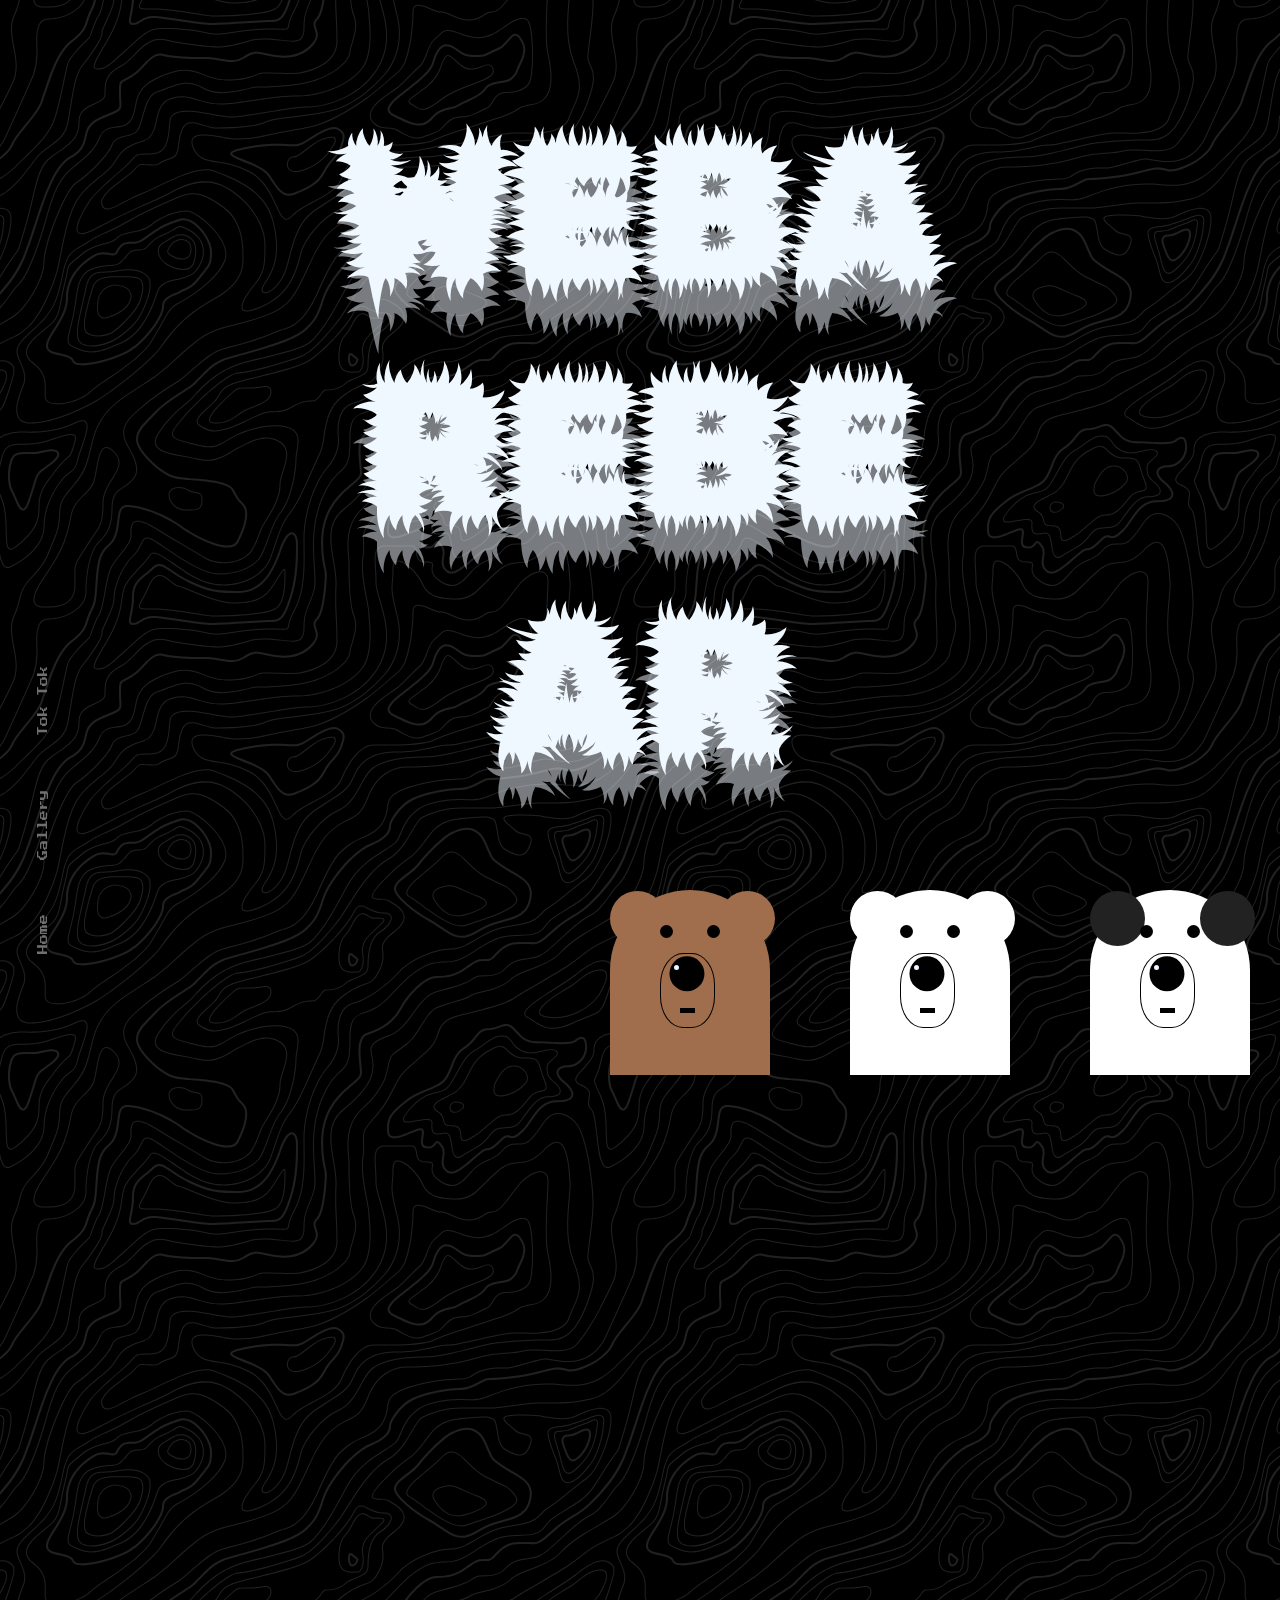
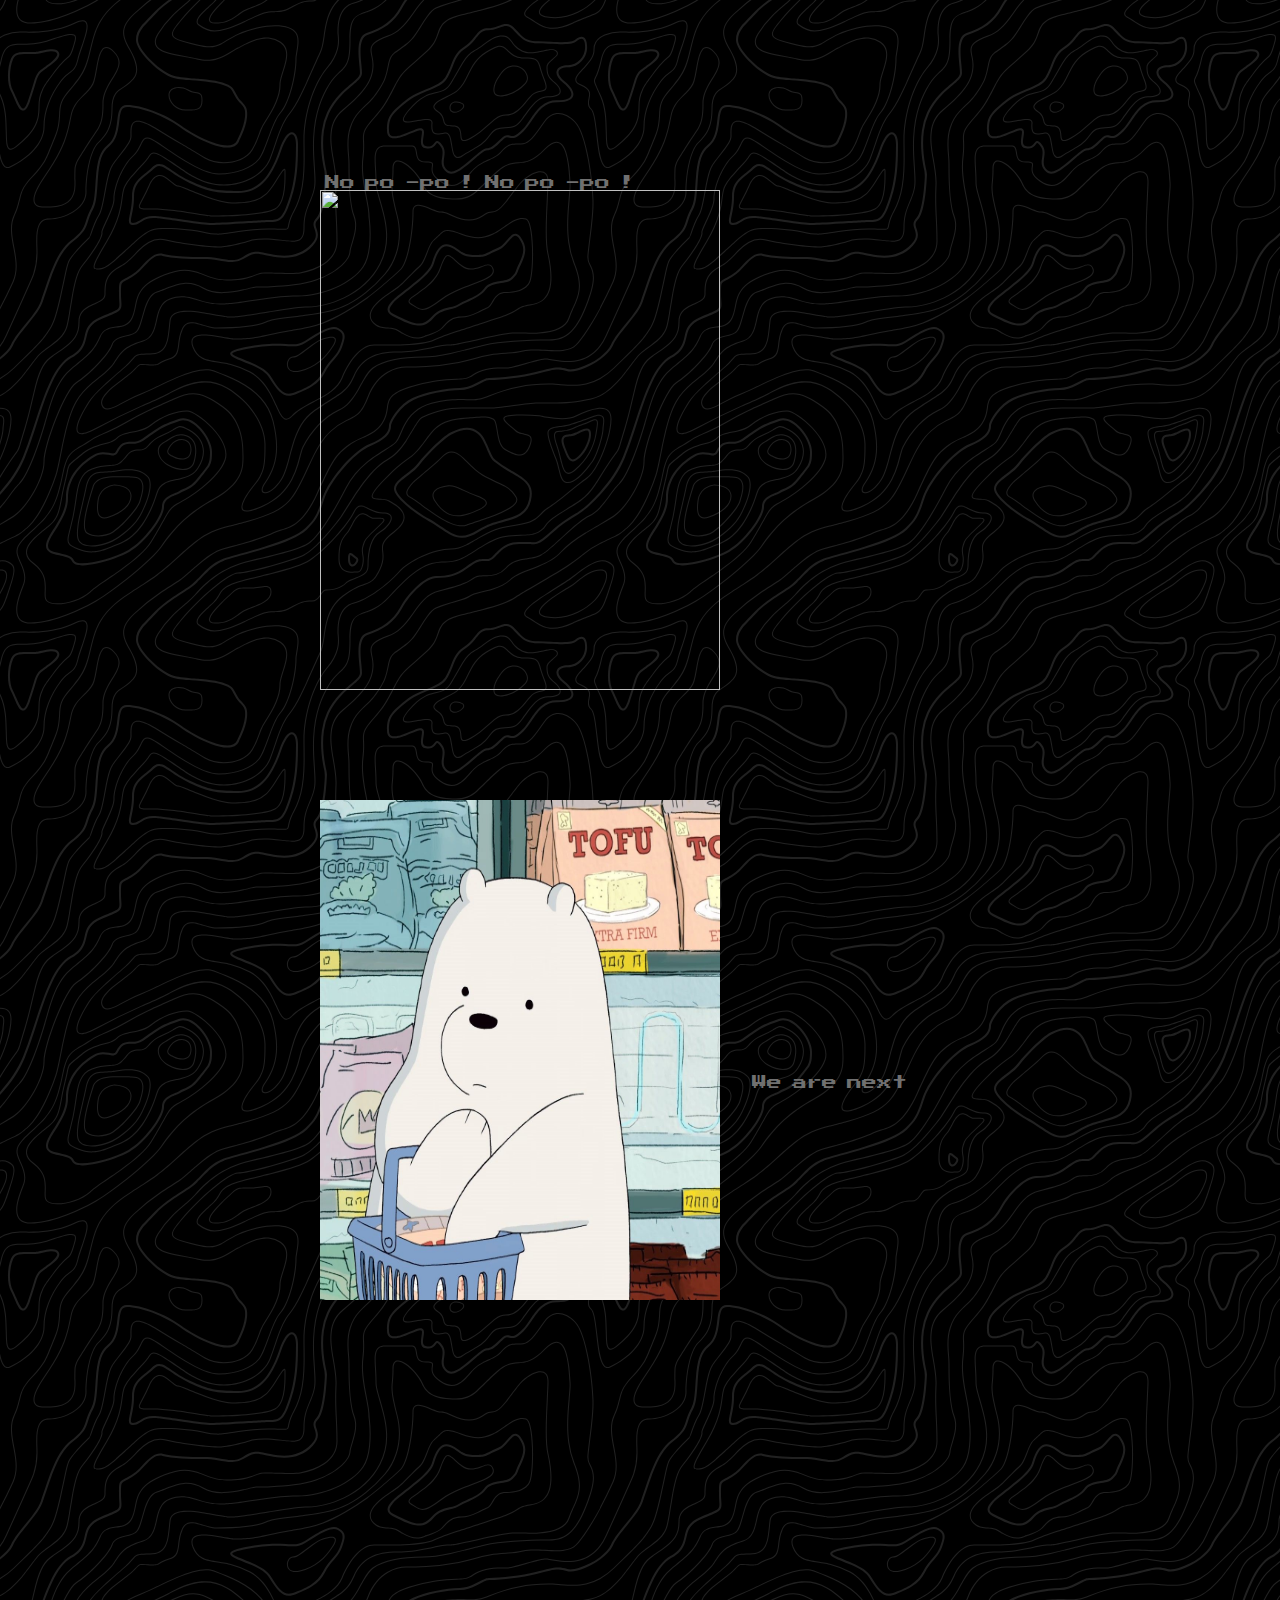
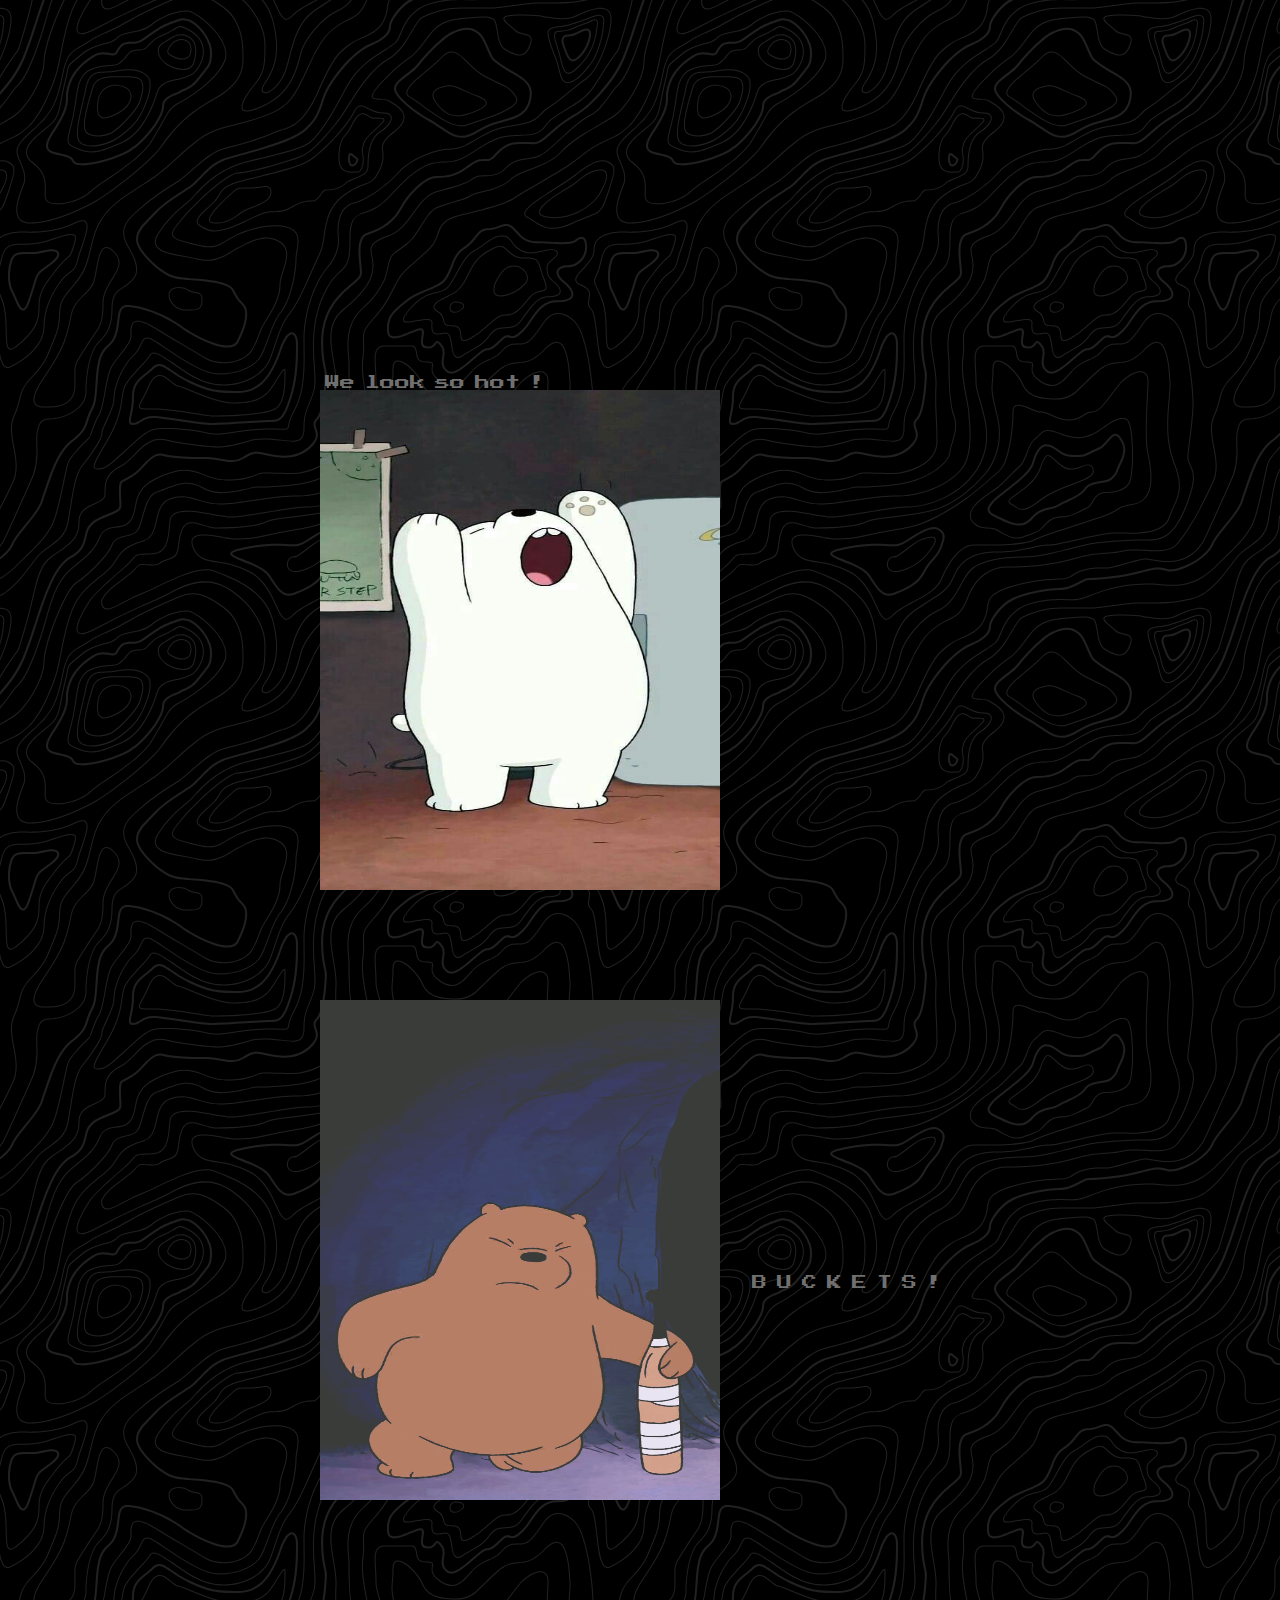
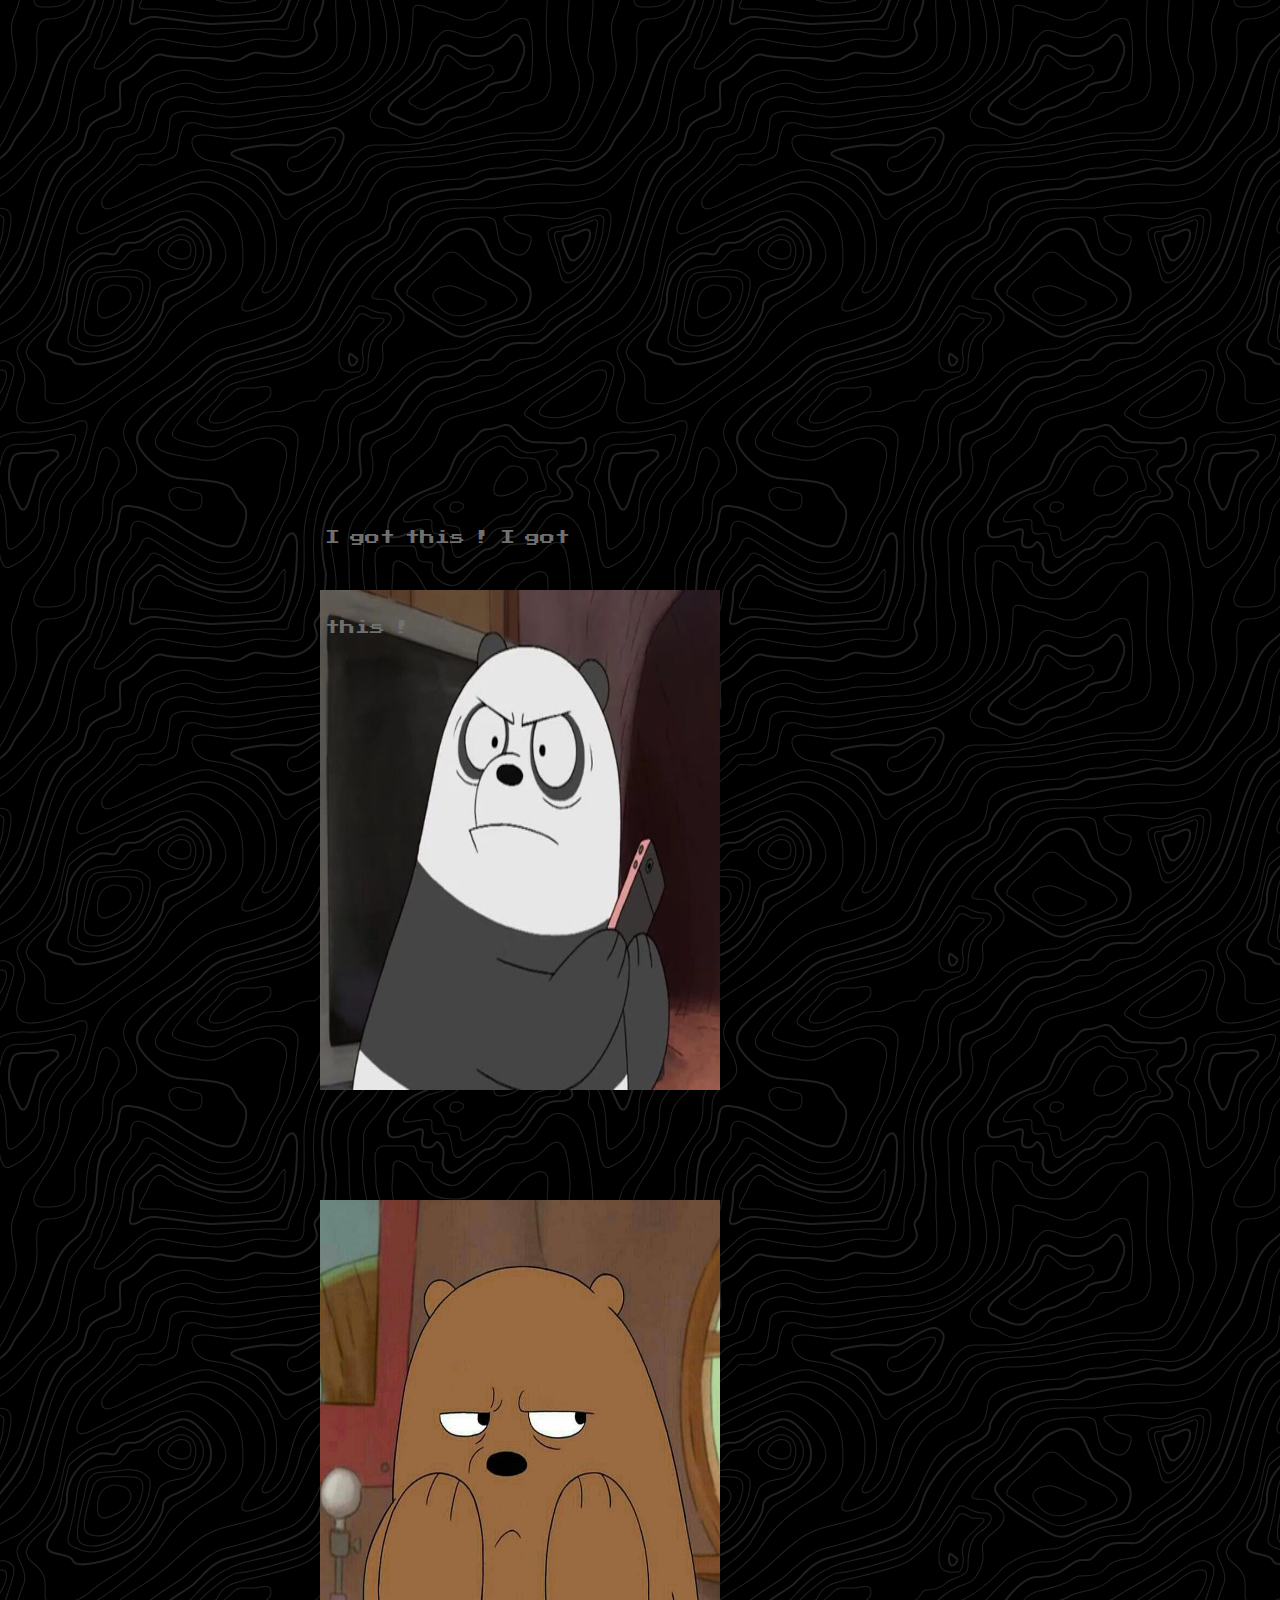
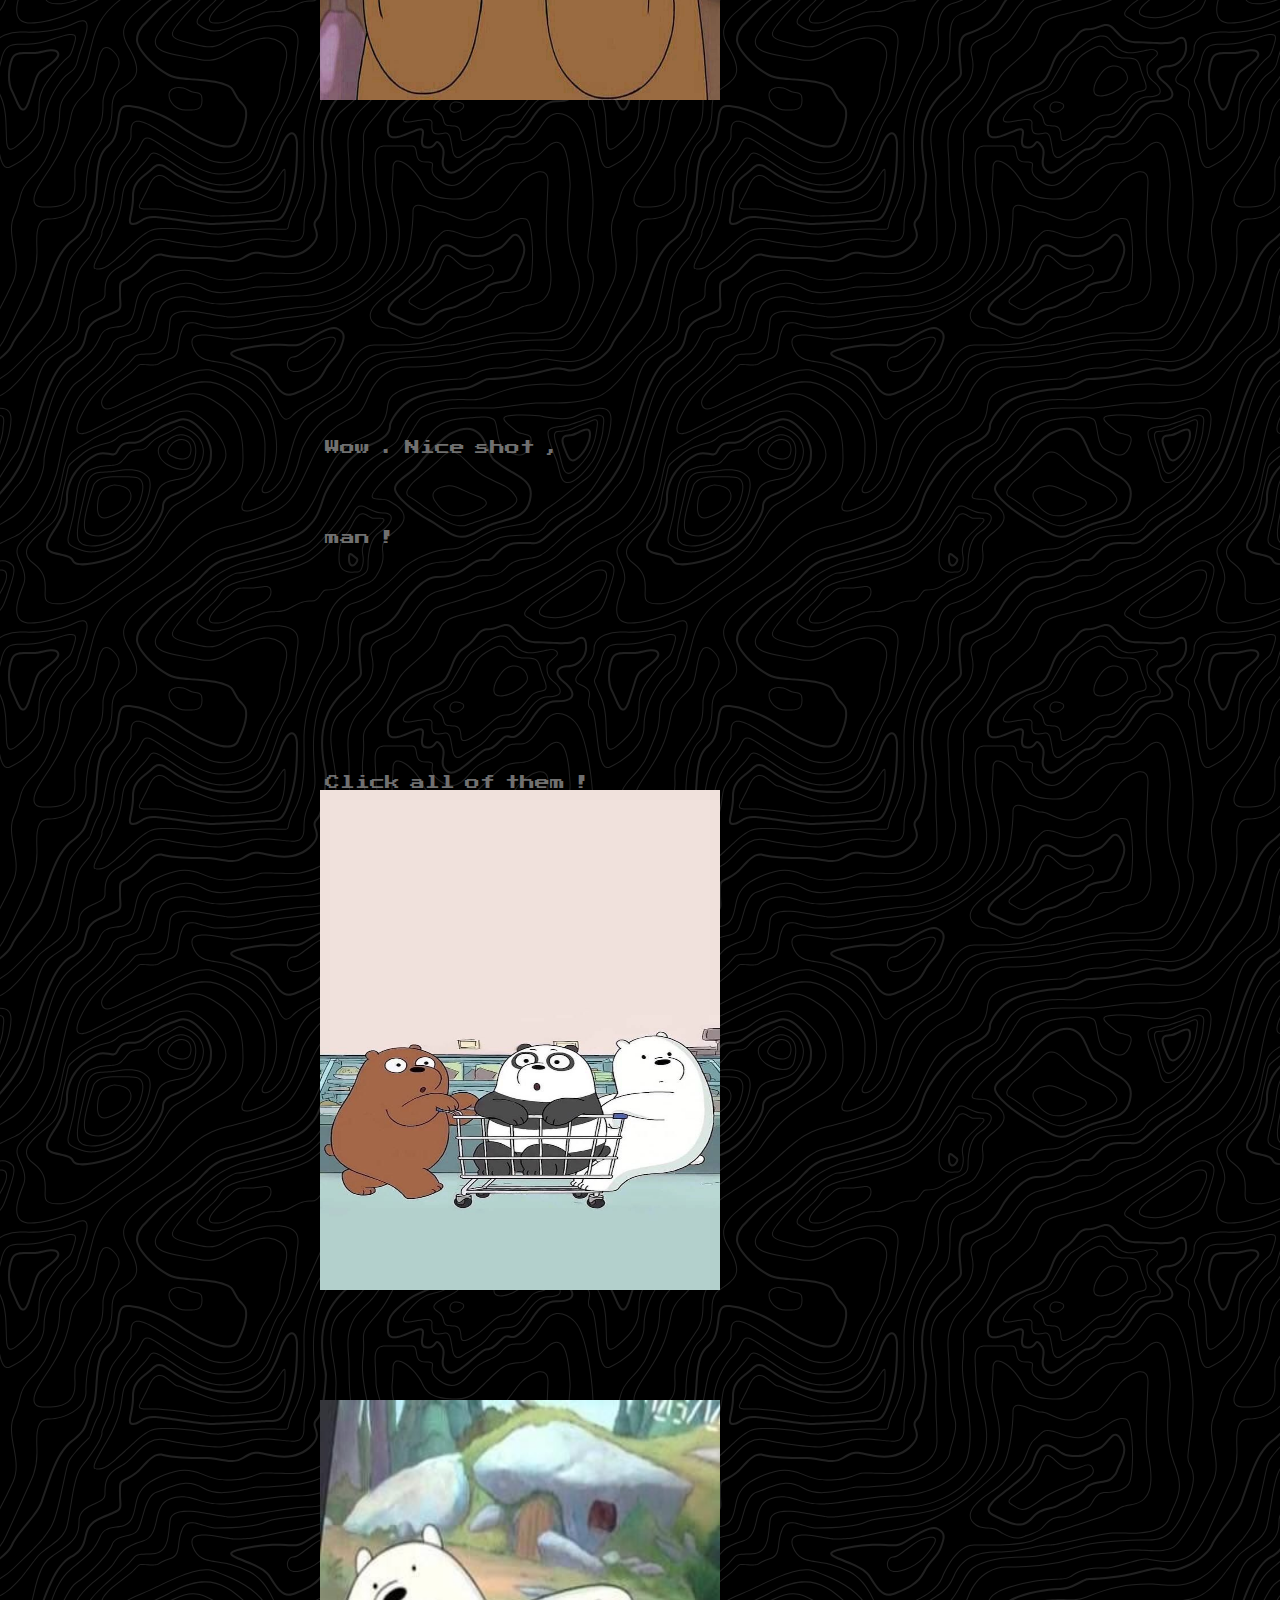
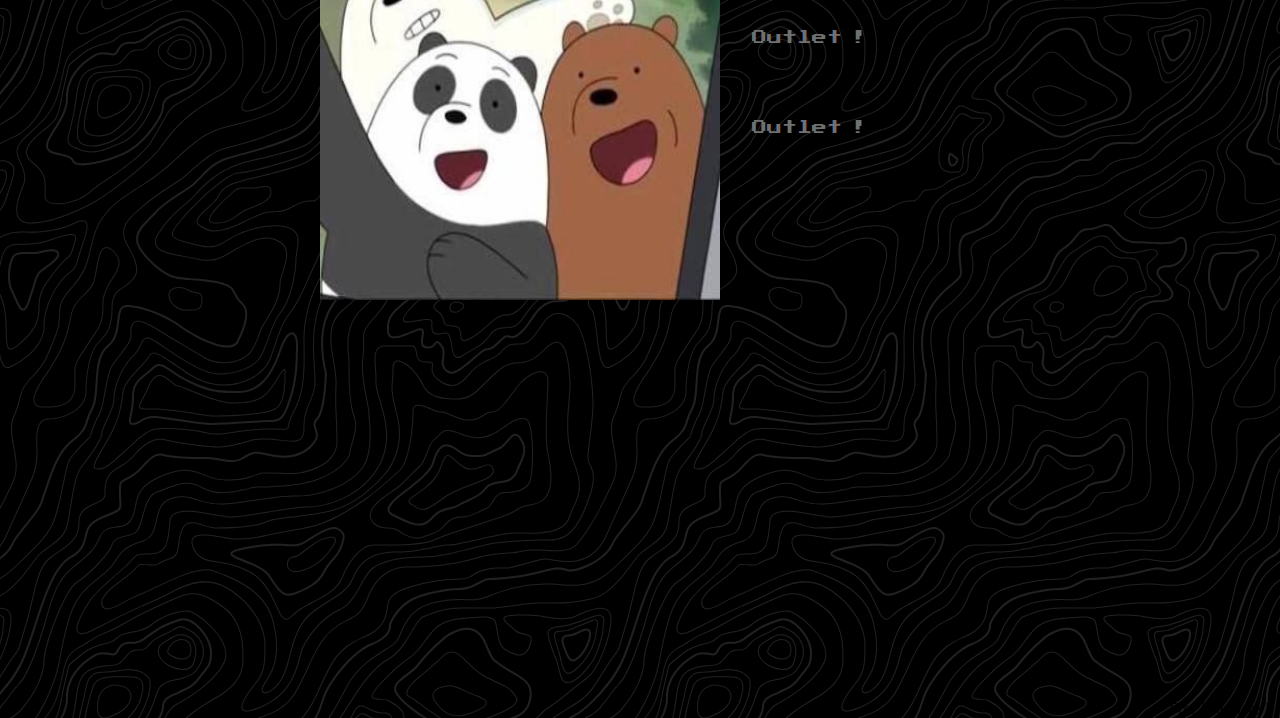
==== commit 9c38ebef: "Update index.html" ====
--- a/index.html
+++ b/index.html
@@ -116,7 +116,7 @@
 					  <img src="img/Pinterest_ jennisazo.jpg" alt="" class="img">
 				  </div>
 				  <div class="box row col-6 justify-space-between" >
-					  <img src="img/❁ Follow Pinterest _ axietysp.jpg" alt=""  class="img-2">
+					  <img src="❁ Follow Pinterest _ axietysp.jpg" alt=""  class="img-2">
 					  <div class="text row col-4 ">
 							  <p class="t-1 ">We</p>
 							   <p class="t-2 " >are</p>
@@ -132,10 +132,10 @@
 						   <p class="t-5">!</p>
 					   </div>
 					  
-					  <img src="img/fc5efcbb-c730-4ffb-8d4a-6c20c34dcb5f.jpg" alt="" class="img">
-				  </div>
-				  <div class="box row col-6 justify-space-between">
-					  <img src="img/6e96de20-5eac-4447-ab78-82b2ae73e69b.png" alt="" class="img-2">
+					  <img src="fc5efcbb-c730-4ffb-8d4a-6c20c34dcb5f.jpg" alt="" class="img">
+				  </div>
+				  <div class="box row col-6 justify-space-between">
+					  <img src="6e96de20-5eac-4447-ab78-82b2ae73e69b.png" alt="" class="img-2">
 					  <div class="text row col-4">
 						   <p class="t-1">B</p>
 						   <p class="t-2">U</p>
@@ -158,10 +158,10 @@
 						  <p class="t-7">this</p>
 						  <p class="t-8">!</p>
 					   </div>
-					  <img src="img/2c44cdae-0479-4bdf-9870-a753f7500f53.jpg" alt="" class="img">
-				  </div>
-				  <div class="box row col-6 justify-space-between">
-					  <img src="img/SKL _ Part One.jpg" alt="" class="img-2">
+					  <img src="2c44cdae-0479-4bdf-9870-a753f7500f53.jpg" alt="" class="img">
+				  </div>
+				  <div class="box row col-6 justify-space-between">
+					  <img src="SKL _ Part One.jpg" alt="" class="img-2">
 					  <div class="text row col-5">
 						   <p class="t-1">Wow</p>
 						   <p class="t-2">.</p>
@@ -181,10 +181,10 @@
 						   <p class="t-4"> them</p>
 						   <p class="t-5">!</p>
 					   </div>
-					  <img src="img/We Bare Bears (1).jpg" alt="" class="img">
-				  </div>
-				  <div class="box row col-6 justify-space-between">
-					  <img src="img/Twitter.jpg" alt="" class="img-2">
+					  <img src="We Bare Bears (1).jpg" alt="" class="img">
+				  </div>
+				  <div class="box row col-6 justify-space-between">
+					  <img src="Twitter.jpg" alt="" class="img-2">
 					  <div class="text row col-4">
 						   <p class="t-1">Outlet</p>
 						   <p class="t-2">!</p>
@@ -200,10 +200,10 @@
 						   <p class="t-4">My </p>
 						   <p class="t-5">wallet</p>
 						  <p class="t-6">!</p>
-					  <img src="img/000a7a7e-6be3-4b24-afe4-c395c0064007.jpg" alt="" class="img">
-				  </div>
-				  <div class="box row col-6 justify-space-between">
-					  <img src="img/6ca3210b-585d-499c-96ab-6d4b0f24a029.png" alt="" class="img-2">
+					  <img src="000a7a7e-6be3-4b24-afe4-c395c0064007.jpg" alt="" class="img">
+				  </div>
+				  <div class="box row col-6 justify-space-between">
+					  <img src="6ca3210b-585d-499c-96ab-6d4b0f24a029.png" alt="" class="img-2">
 -->
 					
 				  
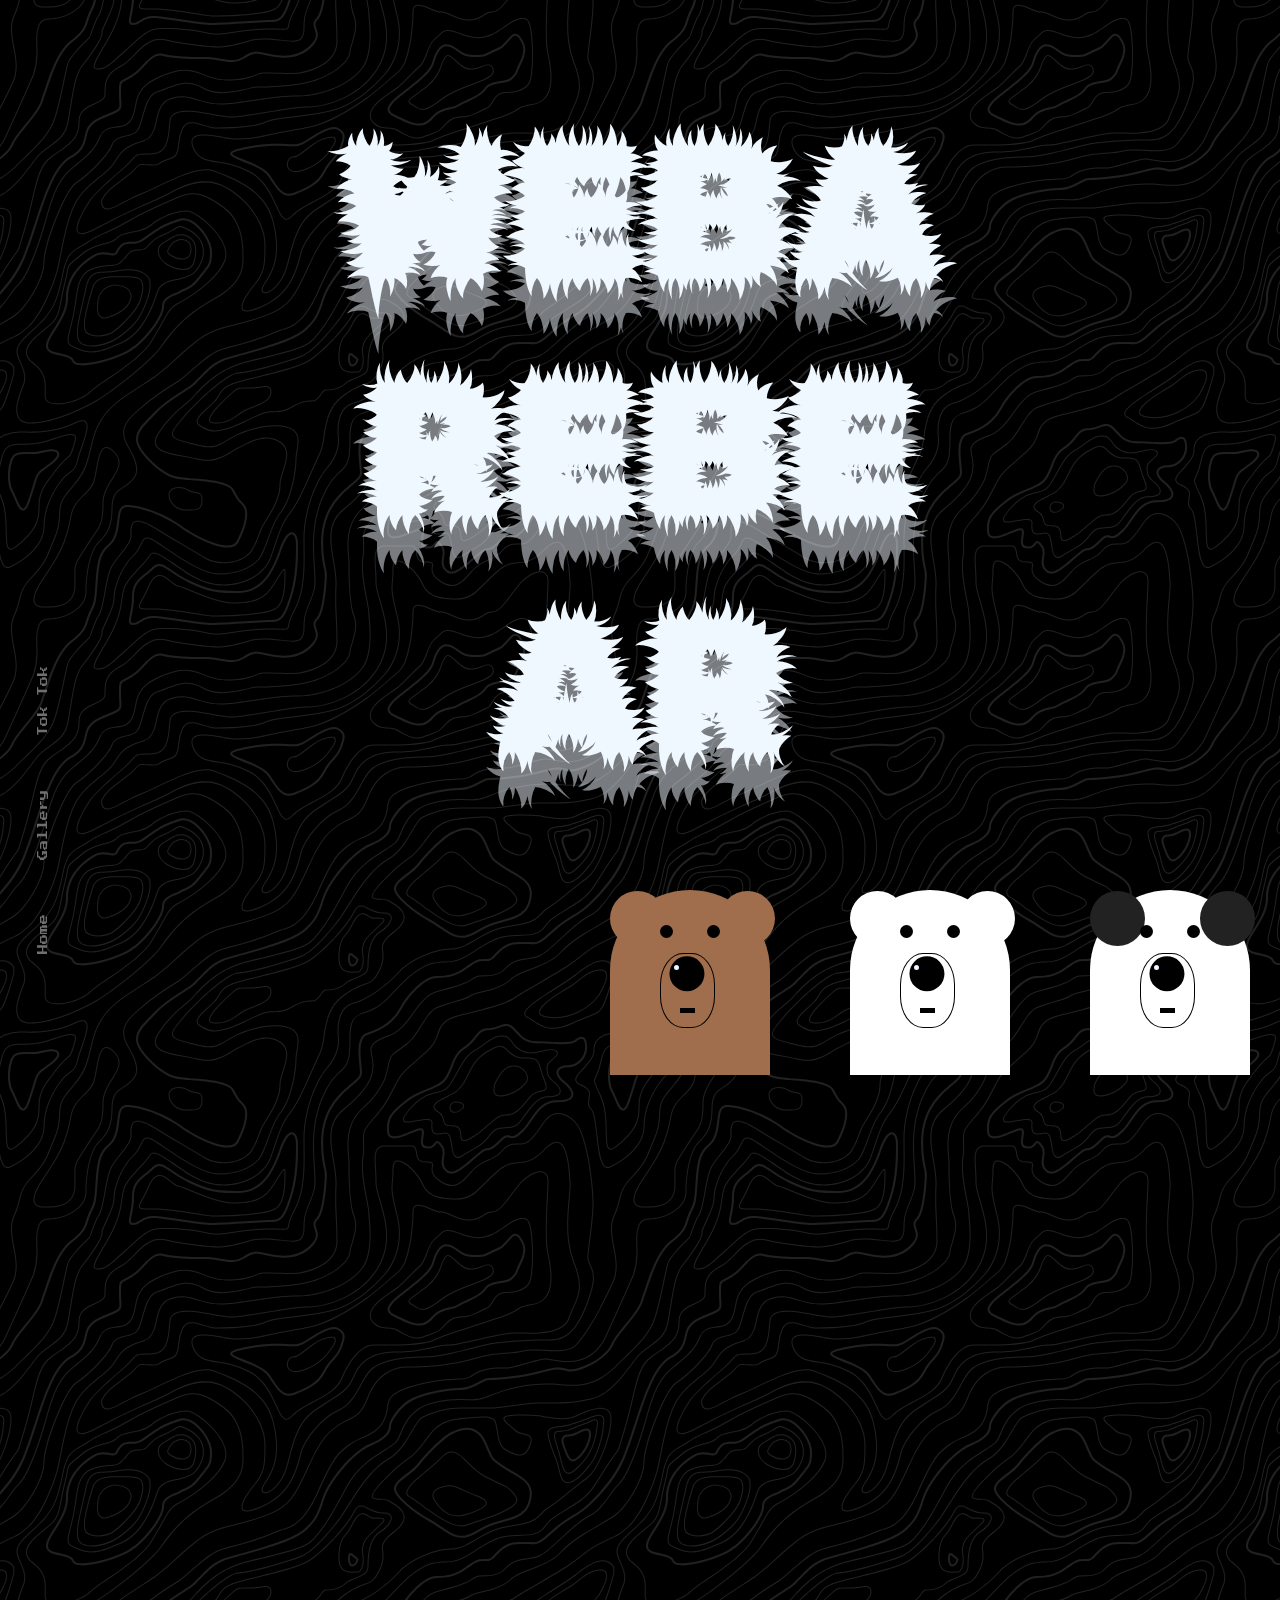
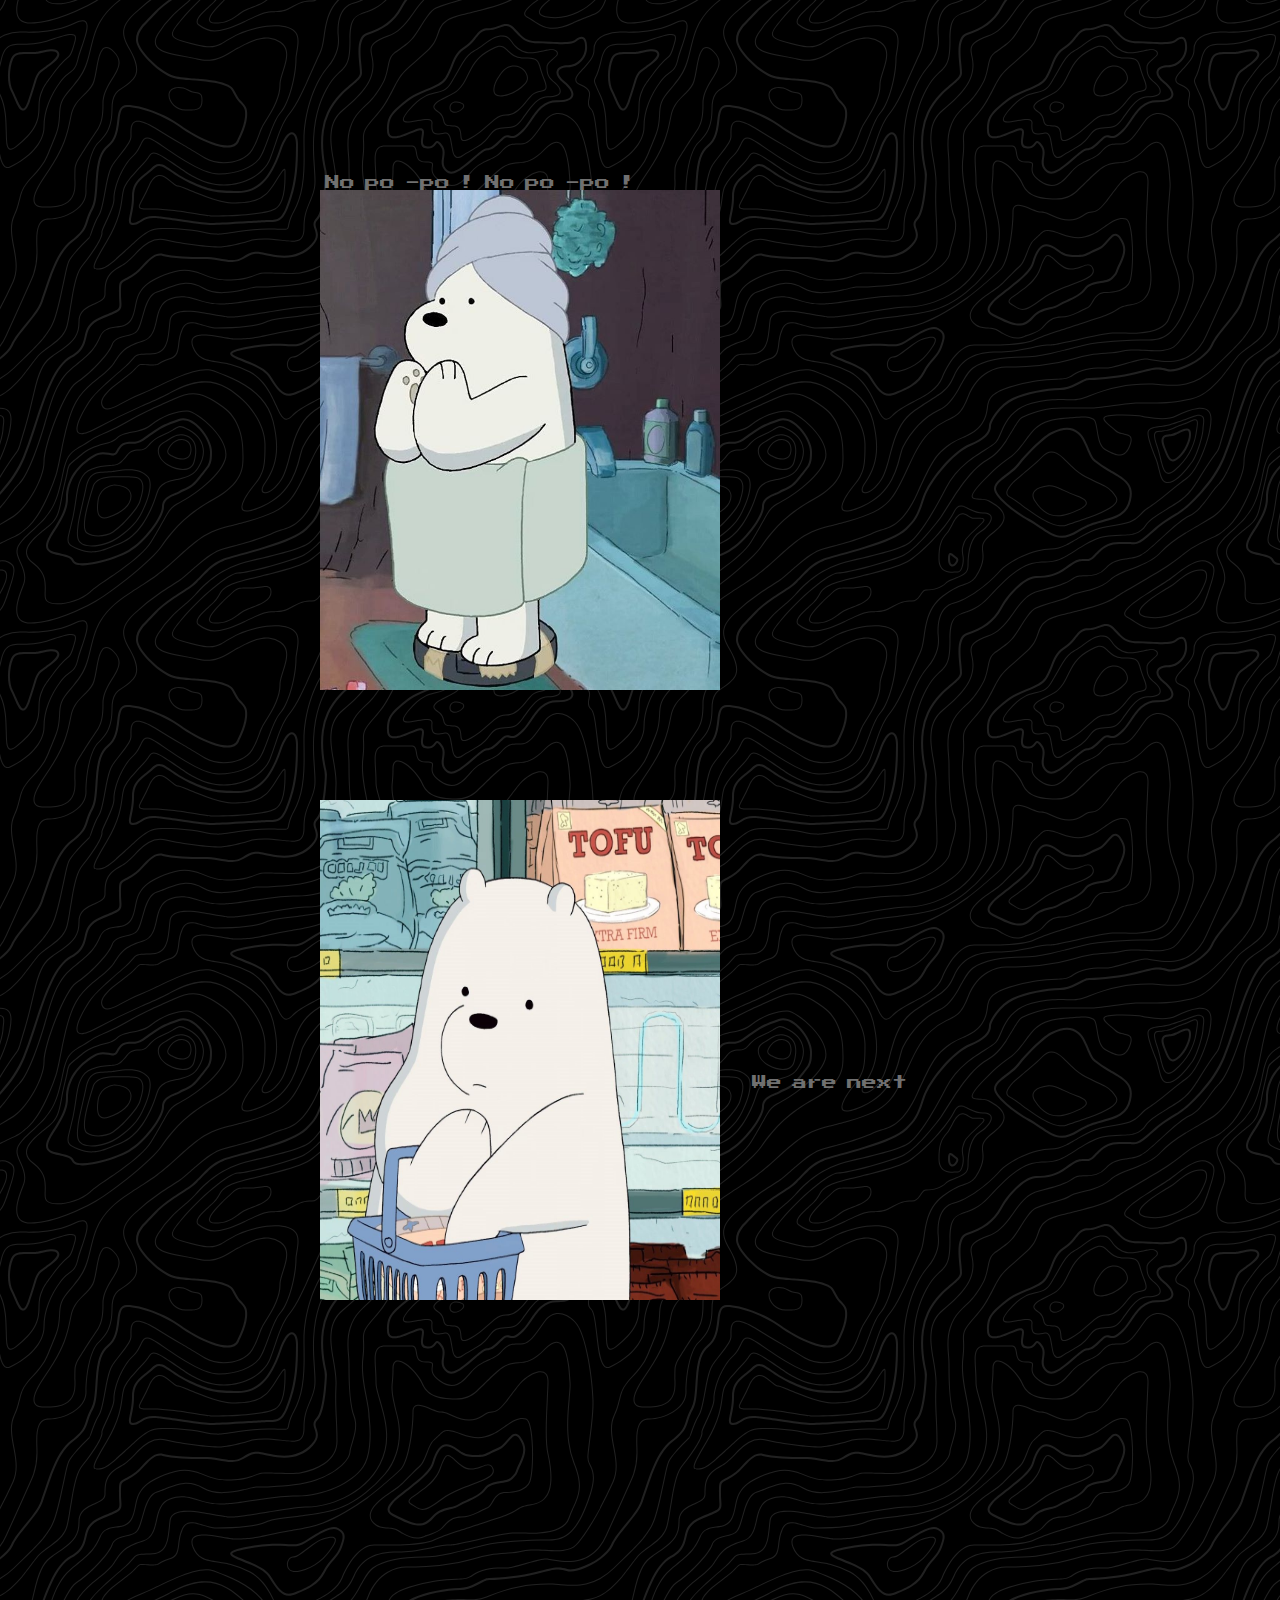
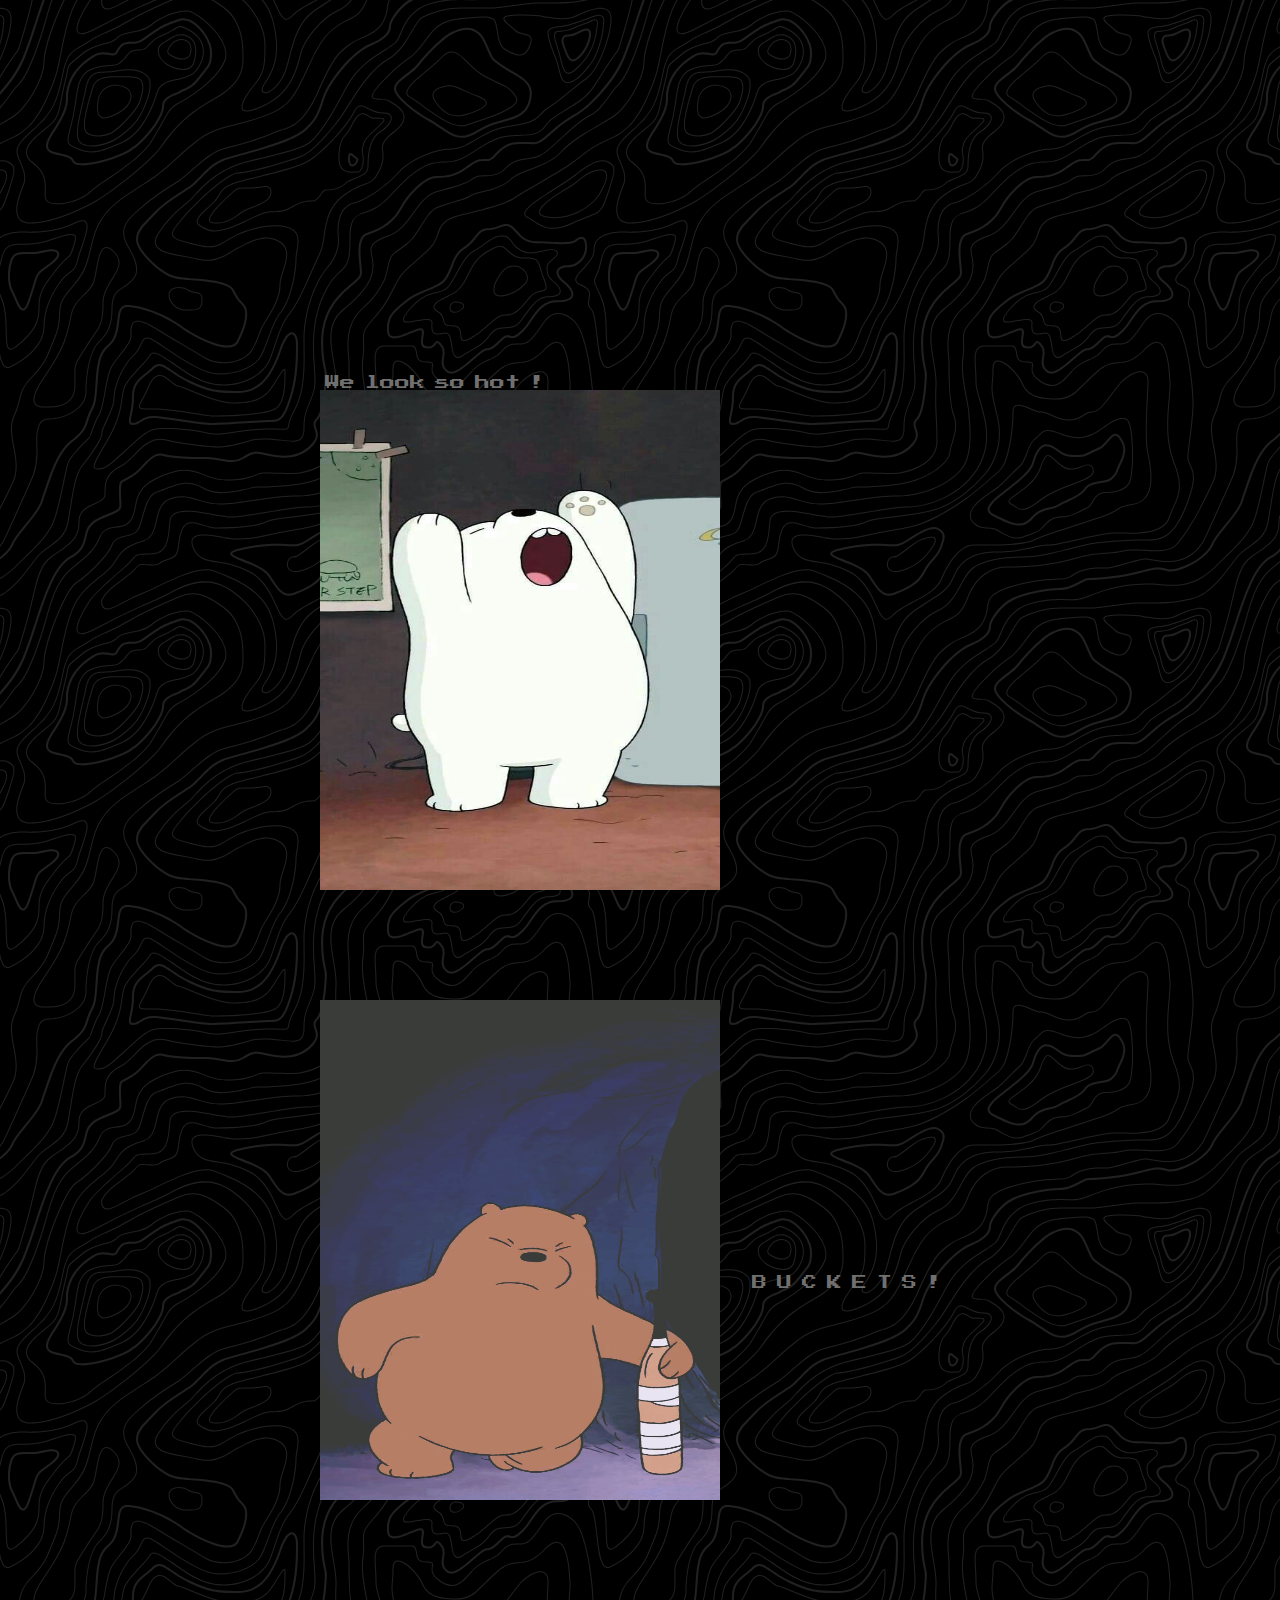
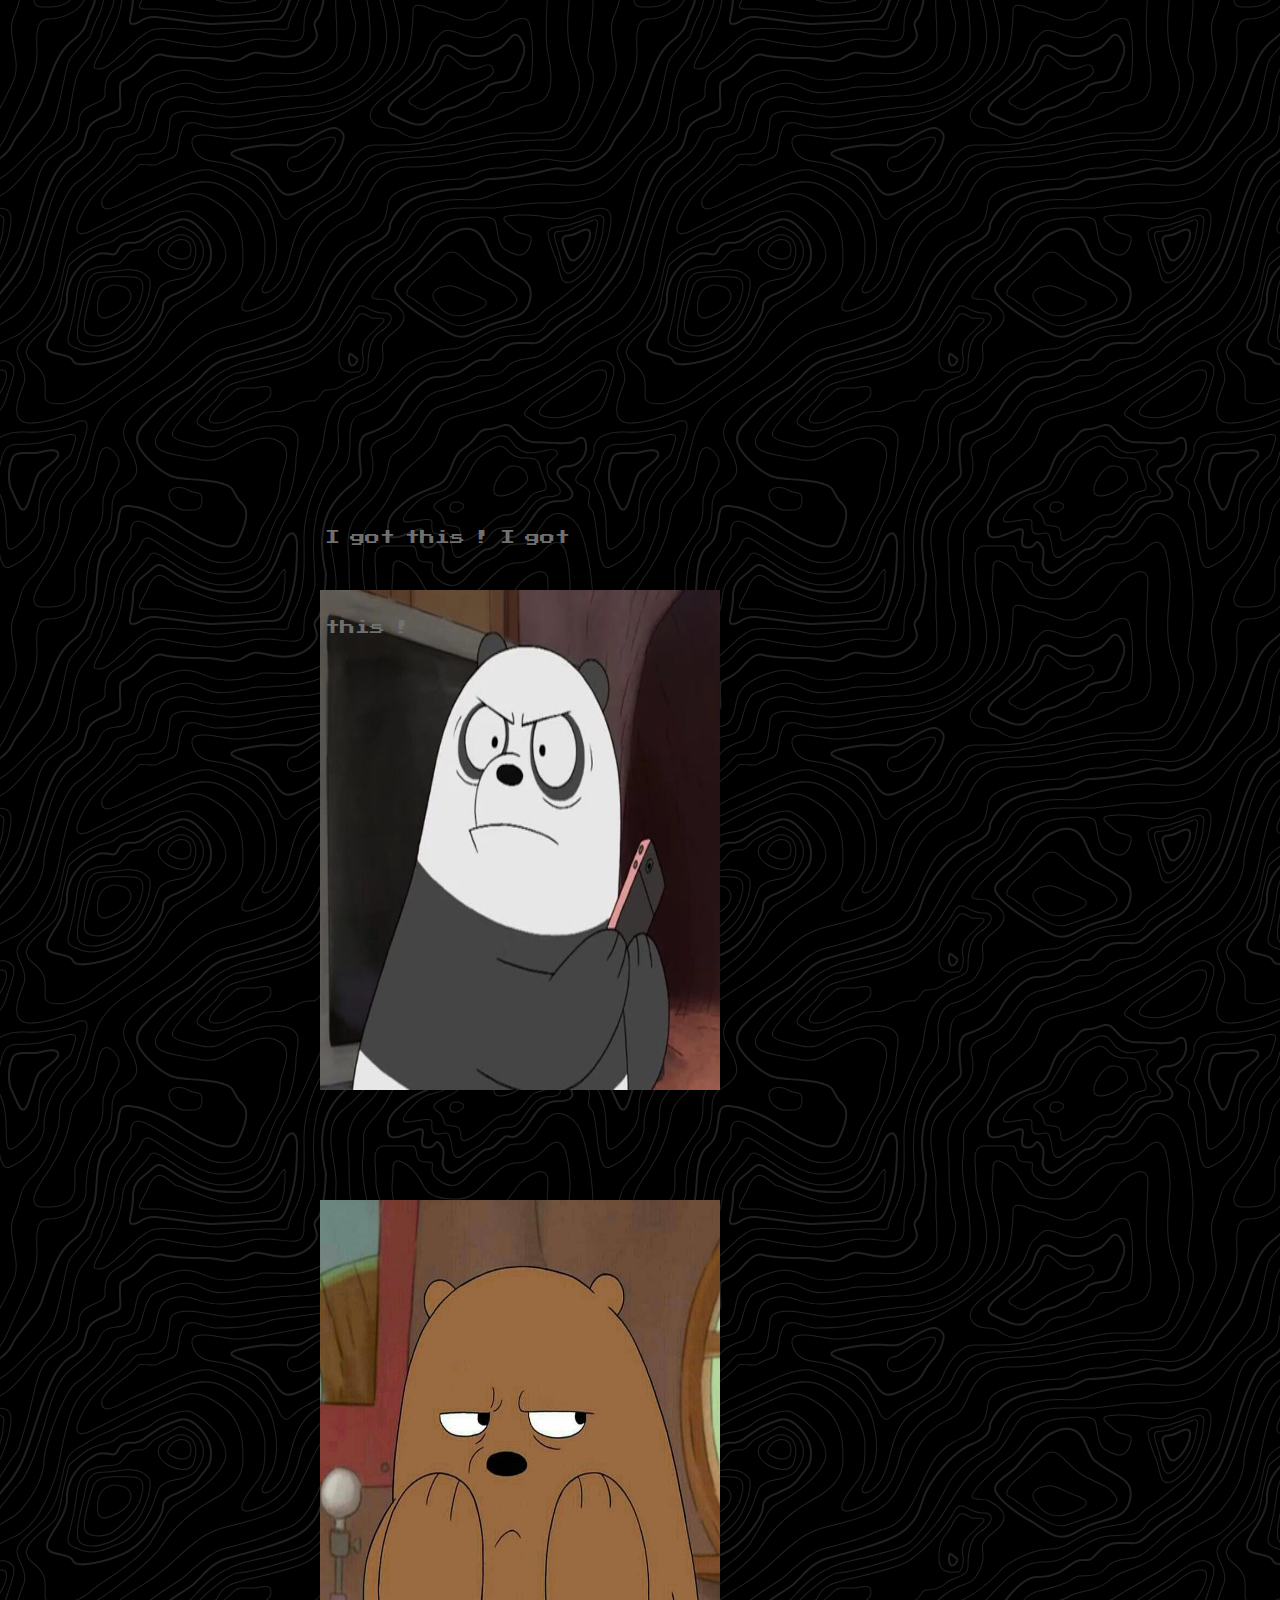
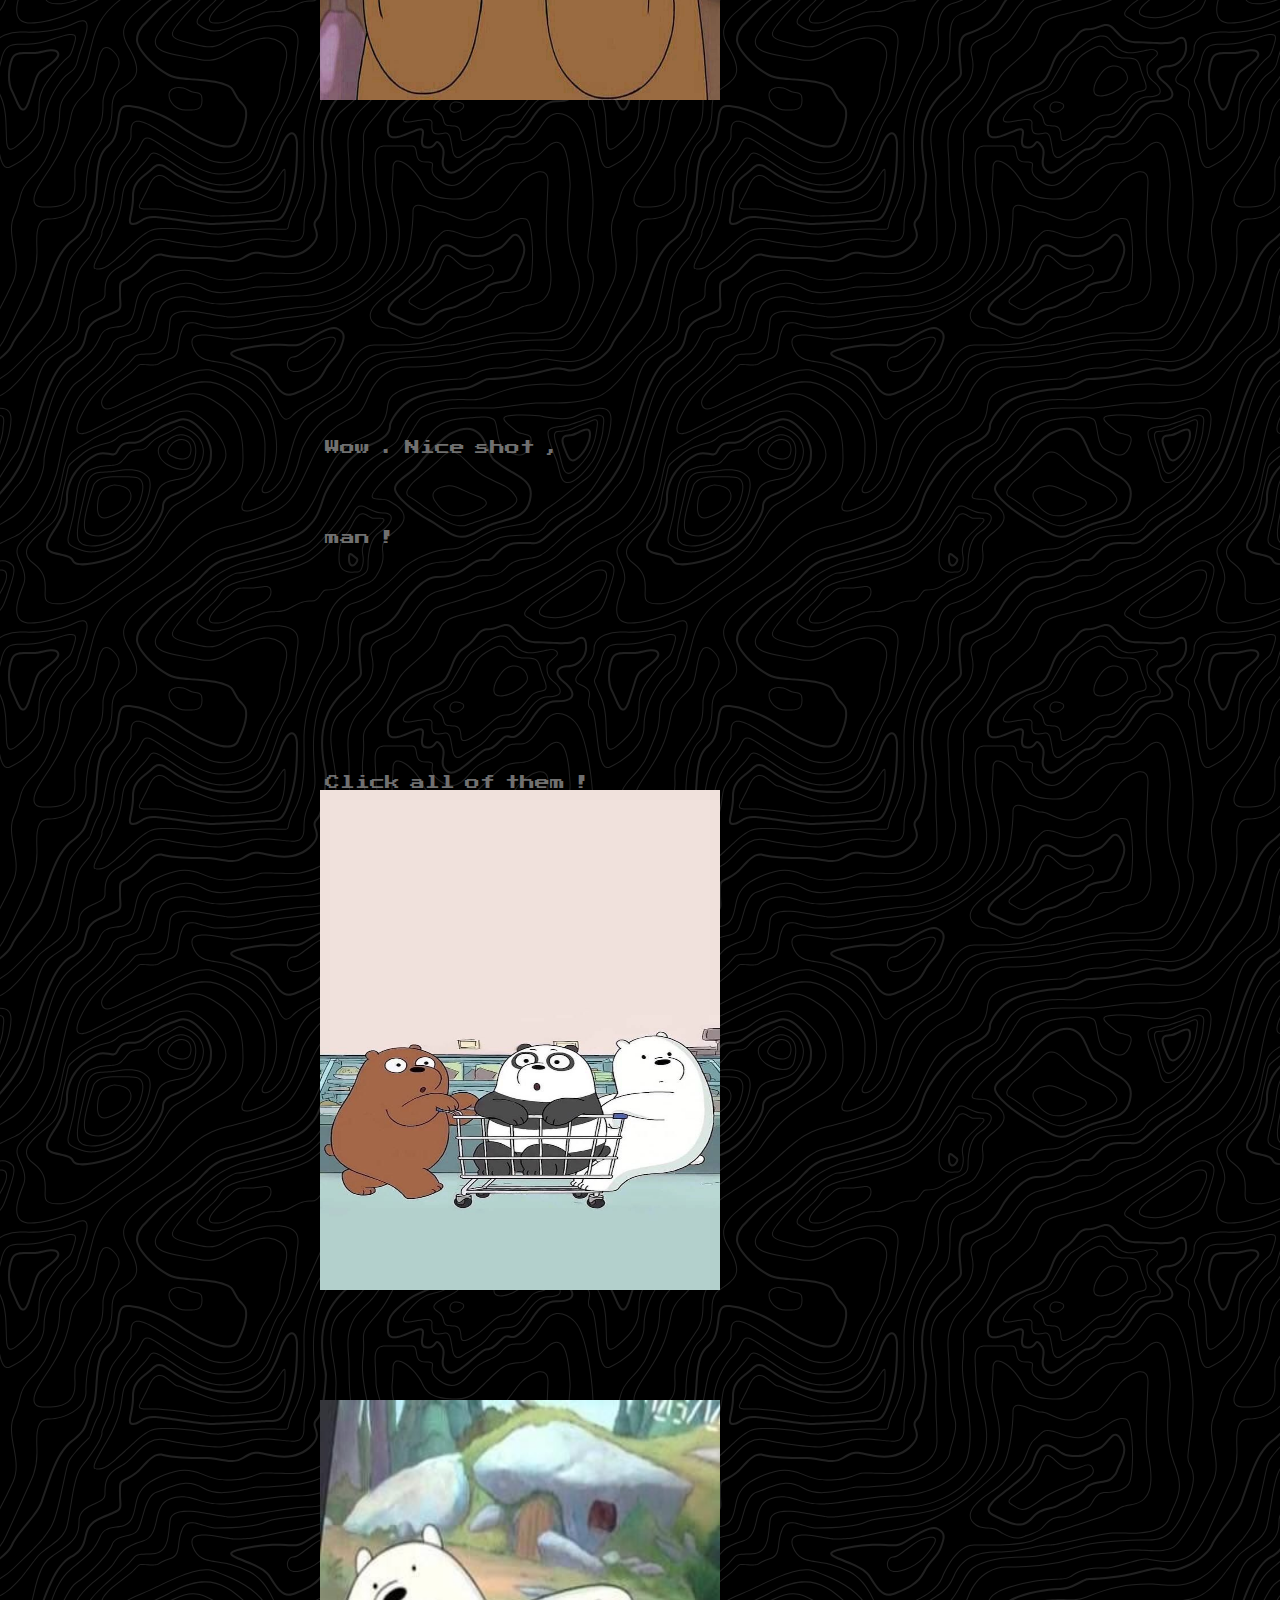
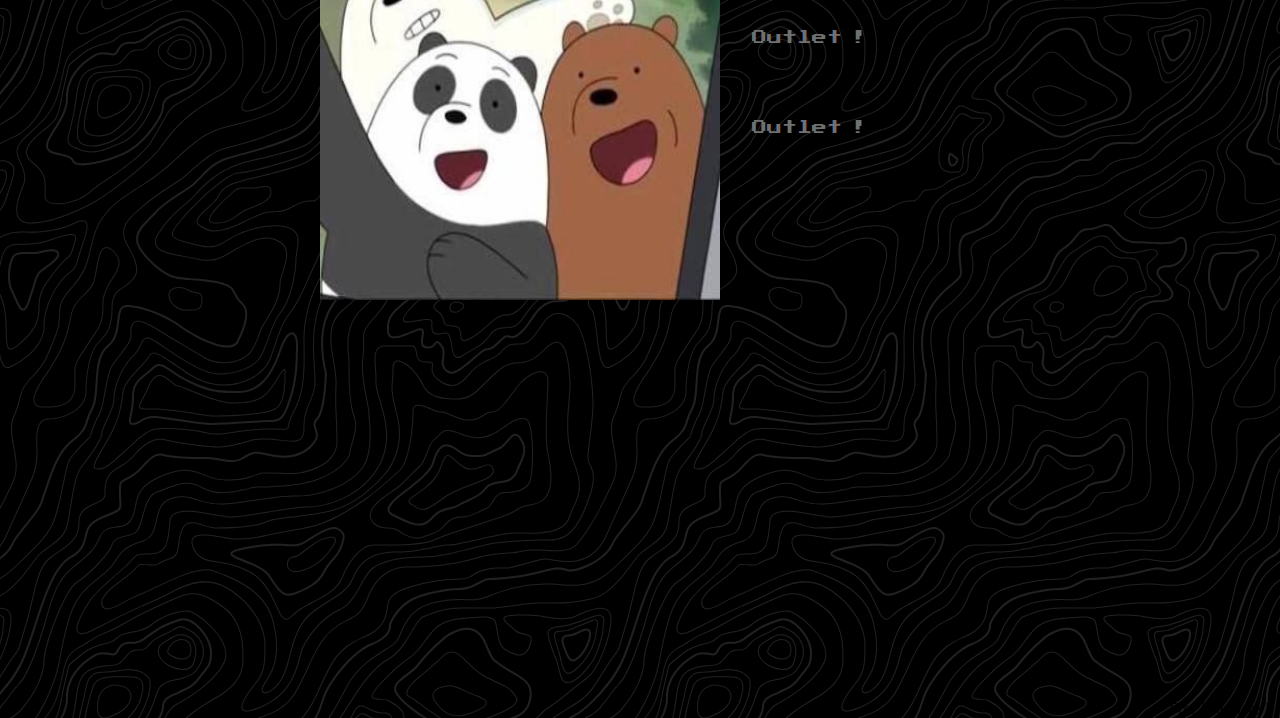
==== commit ea8da1c8: "Update index.html" ====
--- a/index.html
+++ b/index.html
@@ -113,7 +113,7 @@
 						  <p class="t-7" >-po </p>
 						  <p class="t-8" >!</p>
 					  </div>
-					  <img src="img/Pinterest_ jennisazo.jpg" alt="" class="img">
+					  <img src="Pinterest_ jennisazo.jpg" alt="" class="img">
 				  </div>
 				  <div class="box row col-6 justify-space-between" >
 					  <img src="❁ Follow Pinterest _ axietysp.jpg" alt=""  class="img-2">
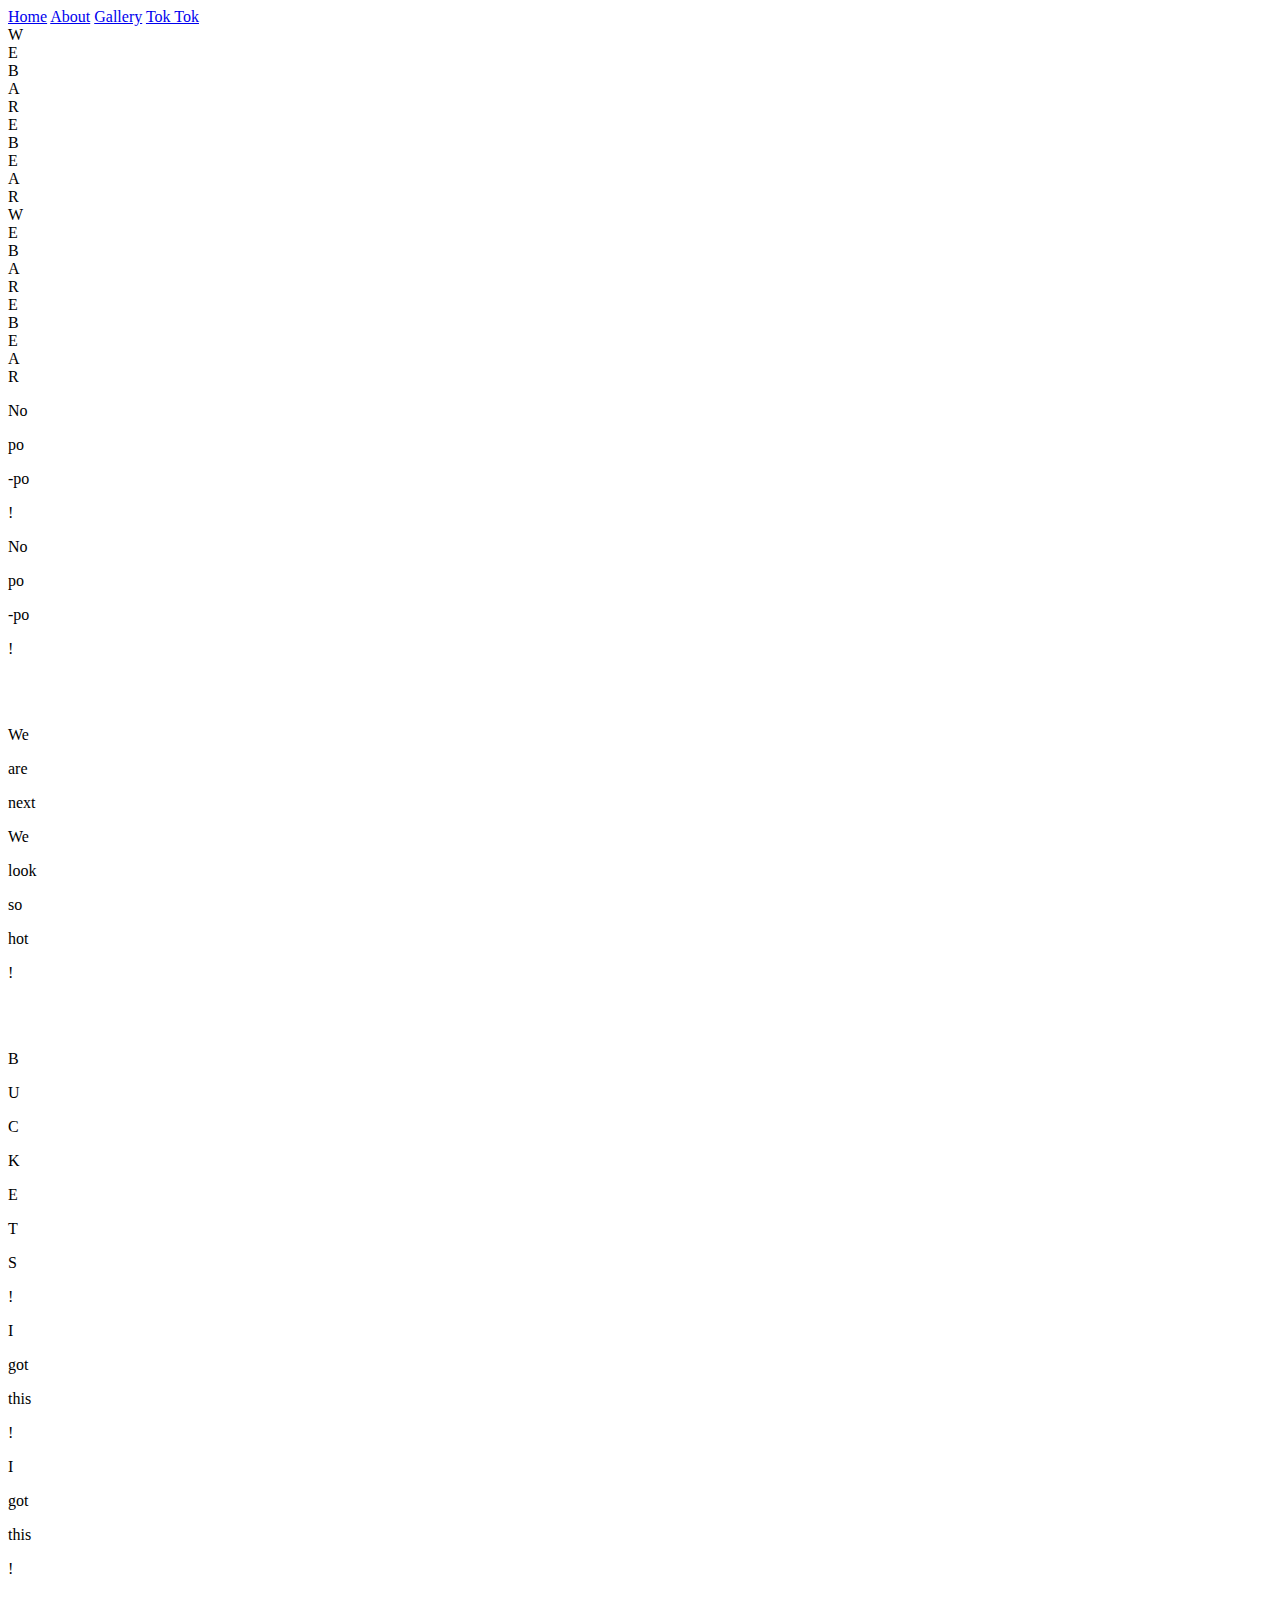
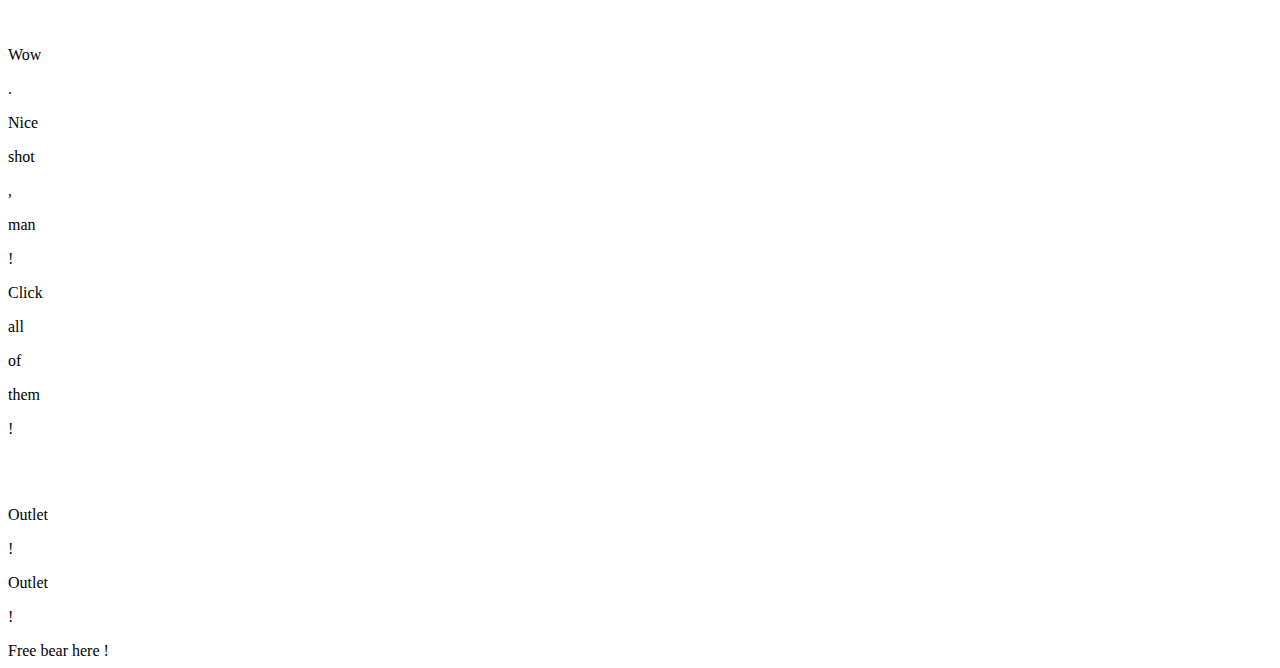
==== commit eca867dd: "Add files via upload" ====
--- a/index.html
+++ b/index.html
@@ -3,9 +3,9 @@
 <head>
 <meta charset="utf-8">
 <title>Home</title>
-	<link href="grid.css" rel="stylesheet">
-	<link href="home.css" rel="stylesheet">
-	<link href="gau.css" rel="stylesheet">
+	<link href="css/grid.css" rel="stylesheet">
+	<link href="css/home.css" rel="stylesheet">
+	<link href="css/gau.css" rel="stylesheet">
 	
 	
 </head>
@@ -13,6 +13,7 @@
 <body>
     <div class="menu">
 		<a href="#">Home</a>
+		<a href="about.html">About</a>
 		<a href="Gallery.html">Gallery</a>
 		<a href="toktok.html">Tok Tok</a>
 	</div>
@@ -113,10 +114,10 @@
 						  <p class="t-7" >-po </p>
 						  <p class="t-8" >!</p>
 					  </div>
-					  <img src="Pinterest_ jennisazo.jpg" alt="" class="img">
+					  <img src="img/Pinterest_ jennisazo.jpg" alt="" class="img">
 				  </div>
 				  <div class="box row col-6 justify-space-between" >
-					  <img src="❁ Follow Pinterest _ axietysp.jpg" alt=""  class="img-2">
+					  <img src="img/❁ Follow Pinterest _ axietysp.jpg" alt=""  class="img-2">
 					  <div class="text row col-4 ">
 							  <p class="t-1 ">We</p>
 							   <p class="t-2 " >are</p>
@@ -132,10 +133,10 @@
 						   <p class="t-5">!</p>
 					   </div>
 					  
-					  <img src="fc5efcbb-c730-4ffb-8d4a-6c20c34dcb5f.jpg" alt="" class="img">
-				  </div>
-				  <div class="box row col-6 justify-space-between">
-					  <img src="6e96de20-5eac-4447-ab78-82b2ae73e69b.png" alt="" class="img-2">
+					  <img src="img/fc5efcbb-c730-4ffb-8d4a-6c20c34dcb5f.jpg" alt="" class="img">
+				  </div>
+				  <div class="box row col-6 justify-space-between">
+					  <img src="img/6e96de20-5eac-4447-ab78-82b2ae73e69b.png" alt="" class="img-2">
 					  <div class="text row col-4">
 						   <p class="t-1">B</p>
 						   <p class="t-2">U</p>
@@ -158,10 +159,10 @@
 						  <p class="t-7">this</p>
 						  <p class="t-8">!</p>
 					   </div>
-					  <img src="2c44cdae-0479-4bdf-9870-a753f7500f53.jpg" alt="" class="img">
-				  </div>
-				  <div class="box row col-6 justify-space-between">
-					  <img src="SKL _ Part One.jpg" alt="" class="img-2">
+					  <img src="img/2c44cdae-0479-4bdf-9870-a753f7500f53.jpg" alt="" class="img">
+				  </div>
+				  <div class="box row col-6 justify-space-between">
+					  <img src="img/SKL _ Part One.jpg" alt="" class="img-2">
 					  <div class="text row col-5">
 						   <p class="t-1">Wow</p>
 						   <p class="t-2">.</p>
@@ -181,10 +182,10 @@
 						   <p class="t-4"> them</p>
 						   <p class="t-5">!</p>
 					   </div>
-					  <img src="We Bare Bears (1).jpg" alt="" class="img">
-				  </div>
-				  <div class="box row col-6 justify-space-between">
-					  <img src="Twitter.jpg" alt="" class="img-2">
+					  <img src="img/We Bare Bears (1).jpg" alt="" class="img">
+				  </div>
+				  <div class="box row col-6 justify-space-between">
+					  <img src="img/Twitter.jpg" alt="" class="img-2">
 					  <div class="text row col-4">
 						   <p class="t-1">Outlet</p>
 						   <p class="t-2">!</p>
@@ -200,10 +201,10 @@
 						   <p class="t-4">My </p>
 						   <p class="t-5">wallet</p>
 						  <p class="t-6">!</p>
-					  <img src="000a7a7e-6be3-4b24-afe4-c395c0064007.jpg" alt="" class="img">
-				  </div>
-				  <div class="box row col-6 justify-space-between">
-					  <img src="6ca3210b-585d-499c-96ab-6d4b0f24a029.png" alt="" class="img-2">
+					  <img src="img/000a7a7e-6be3-4b24-afe4-c395c0064007.jpg" alt="" class="img">
+				  </div>
+				  <div class="box row col-6 justify-space-between">
+					  <img src="img/6ca3210b-585d-499c-96ab-6d4b0f24a029.png" alt="" class="img-2">
 -->
 					
 				  
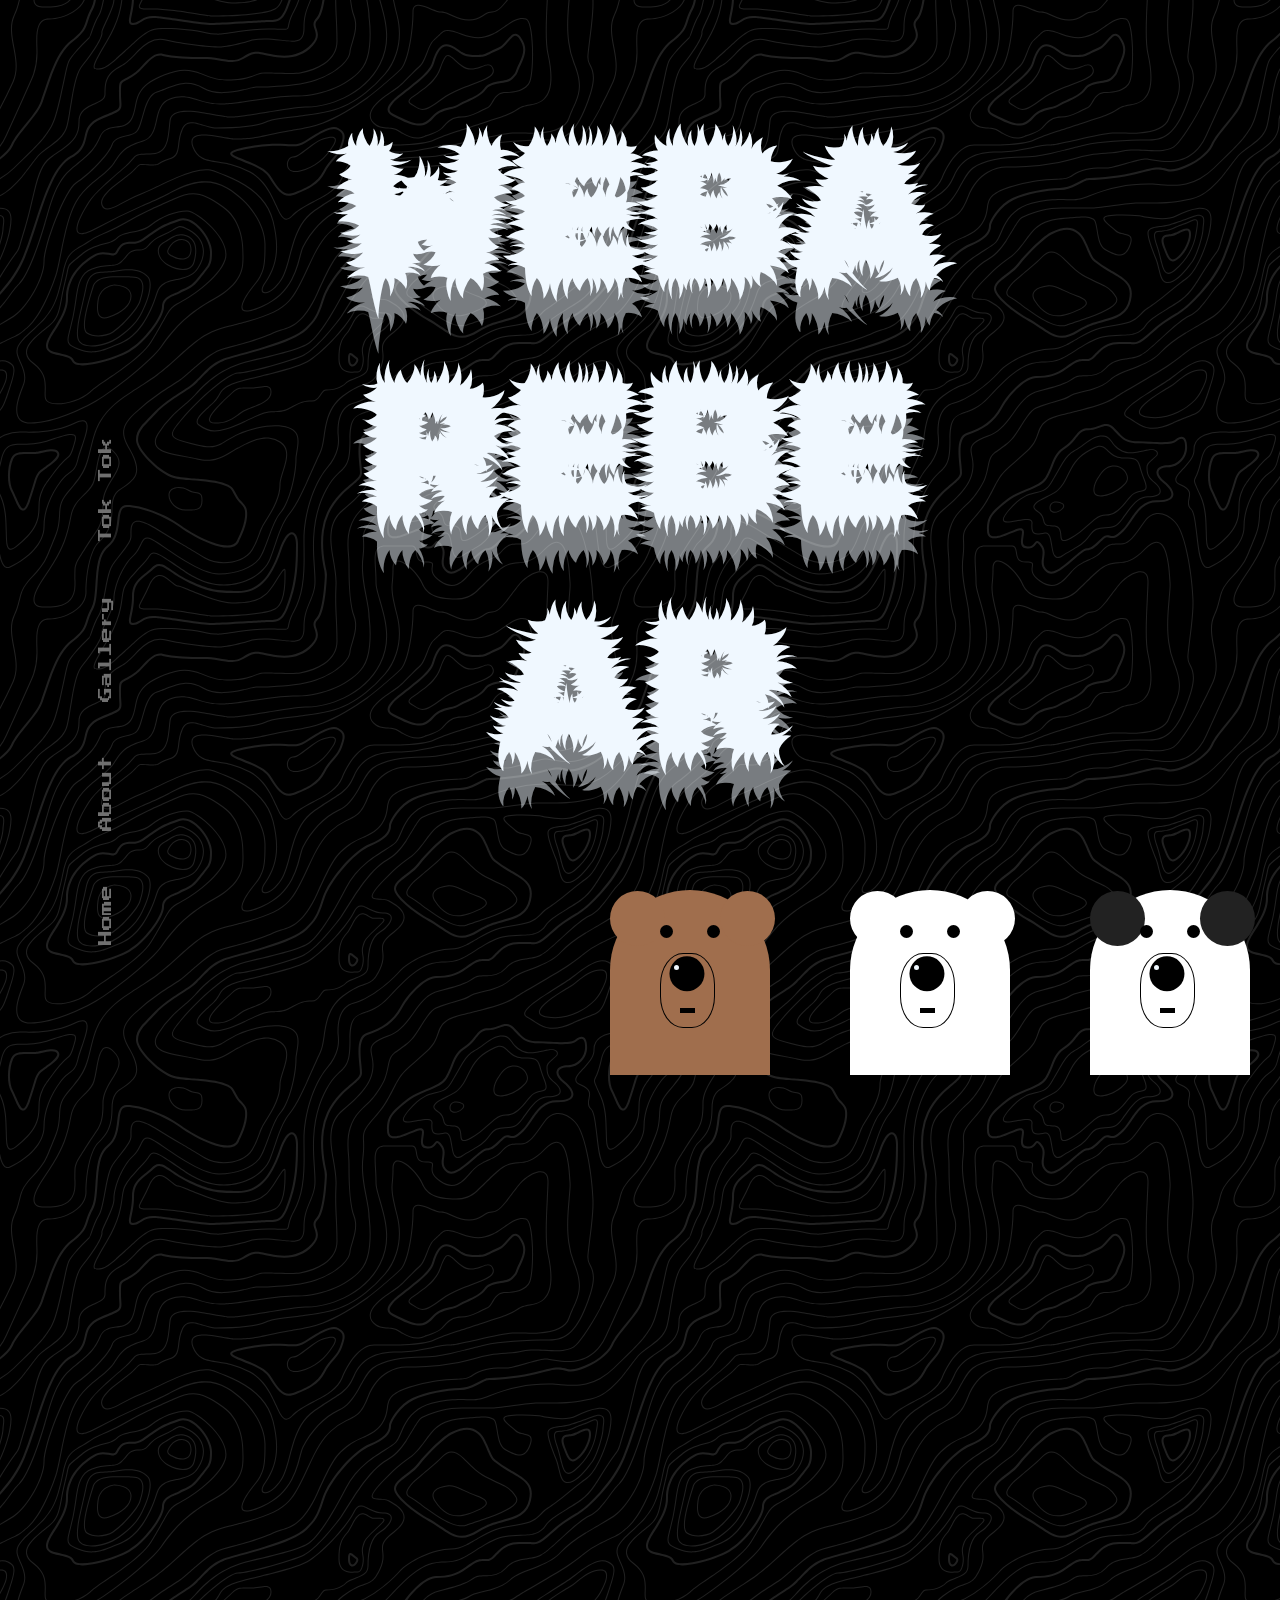
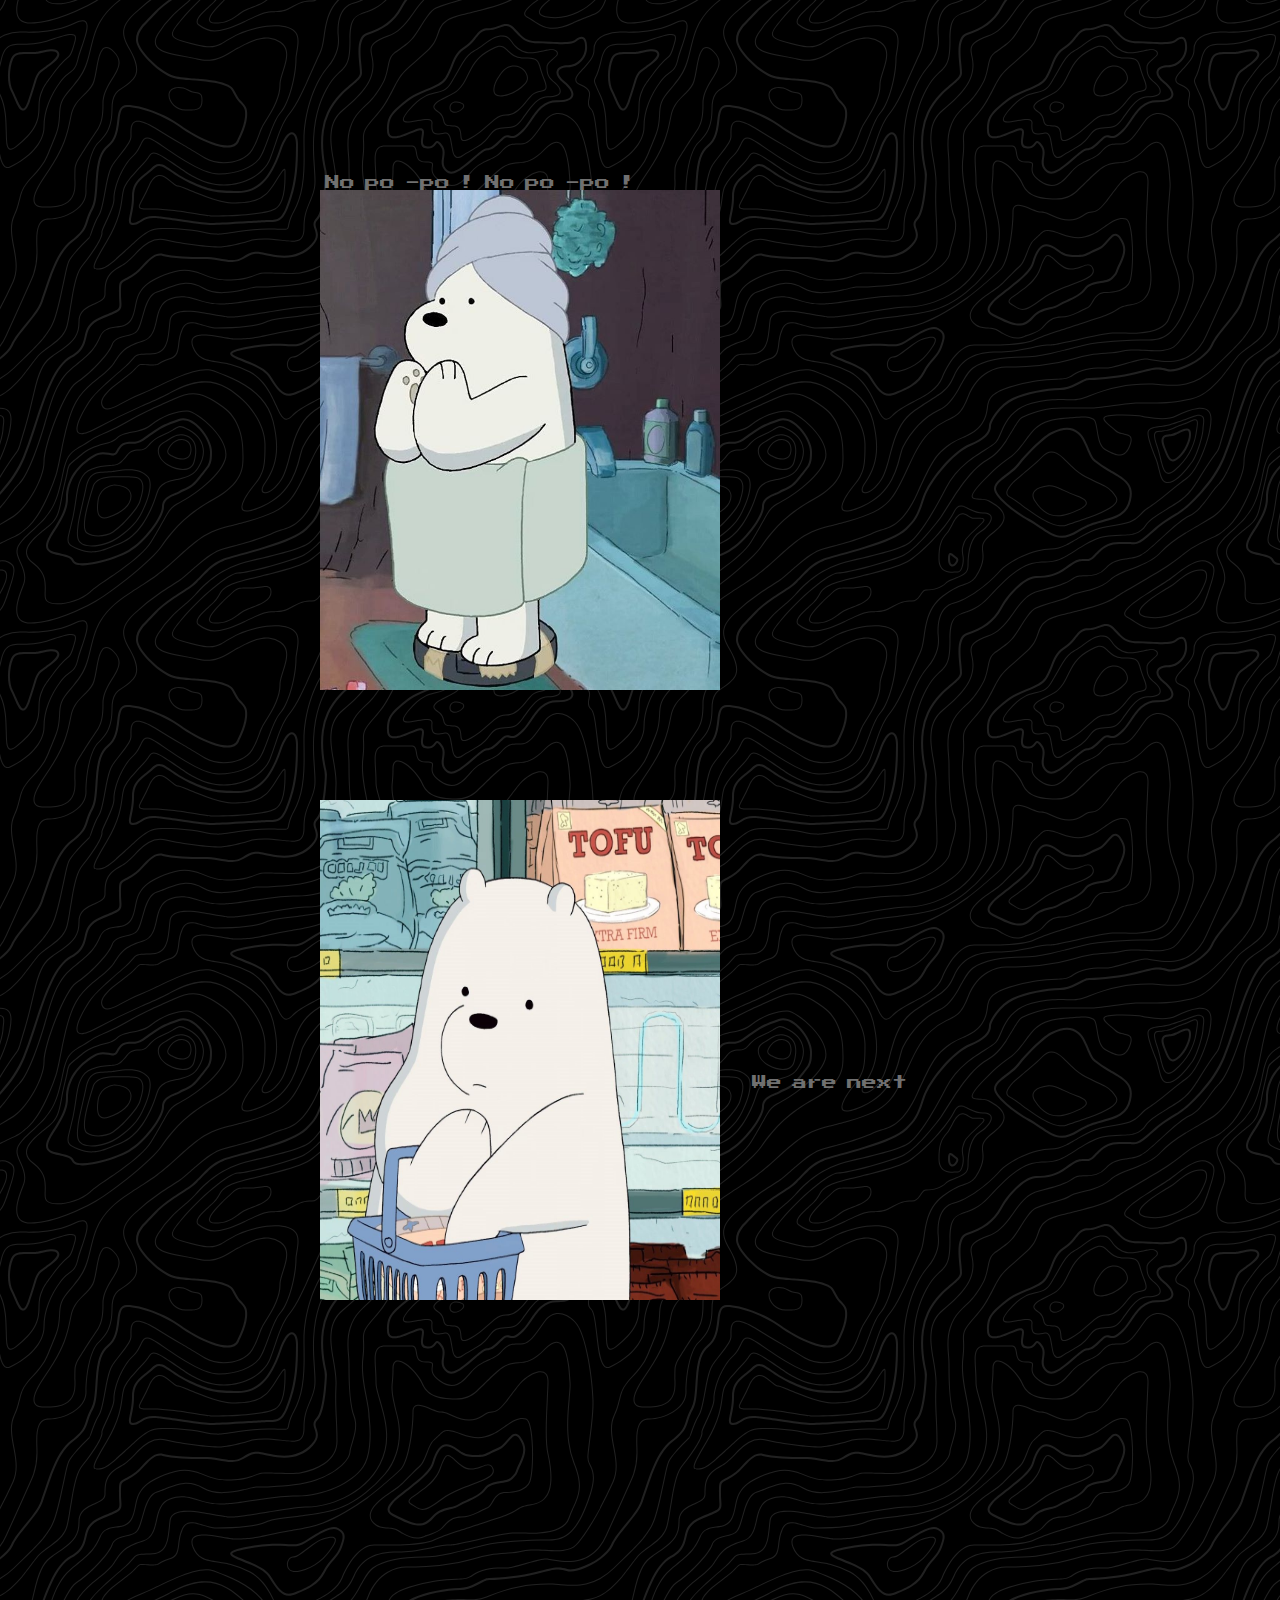
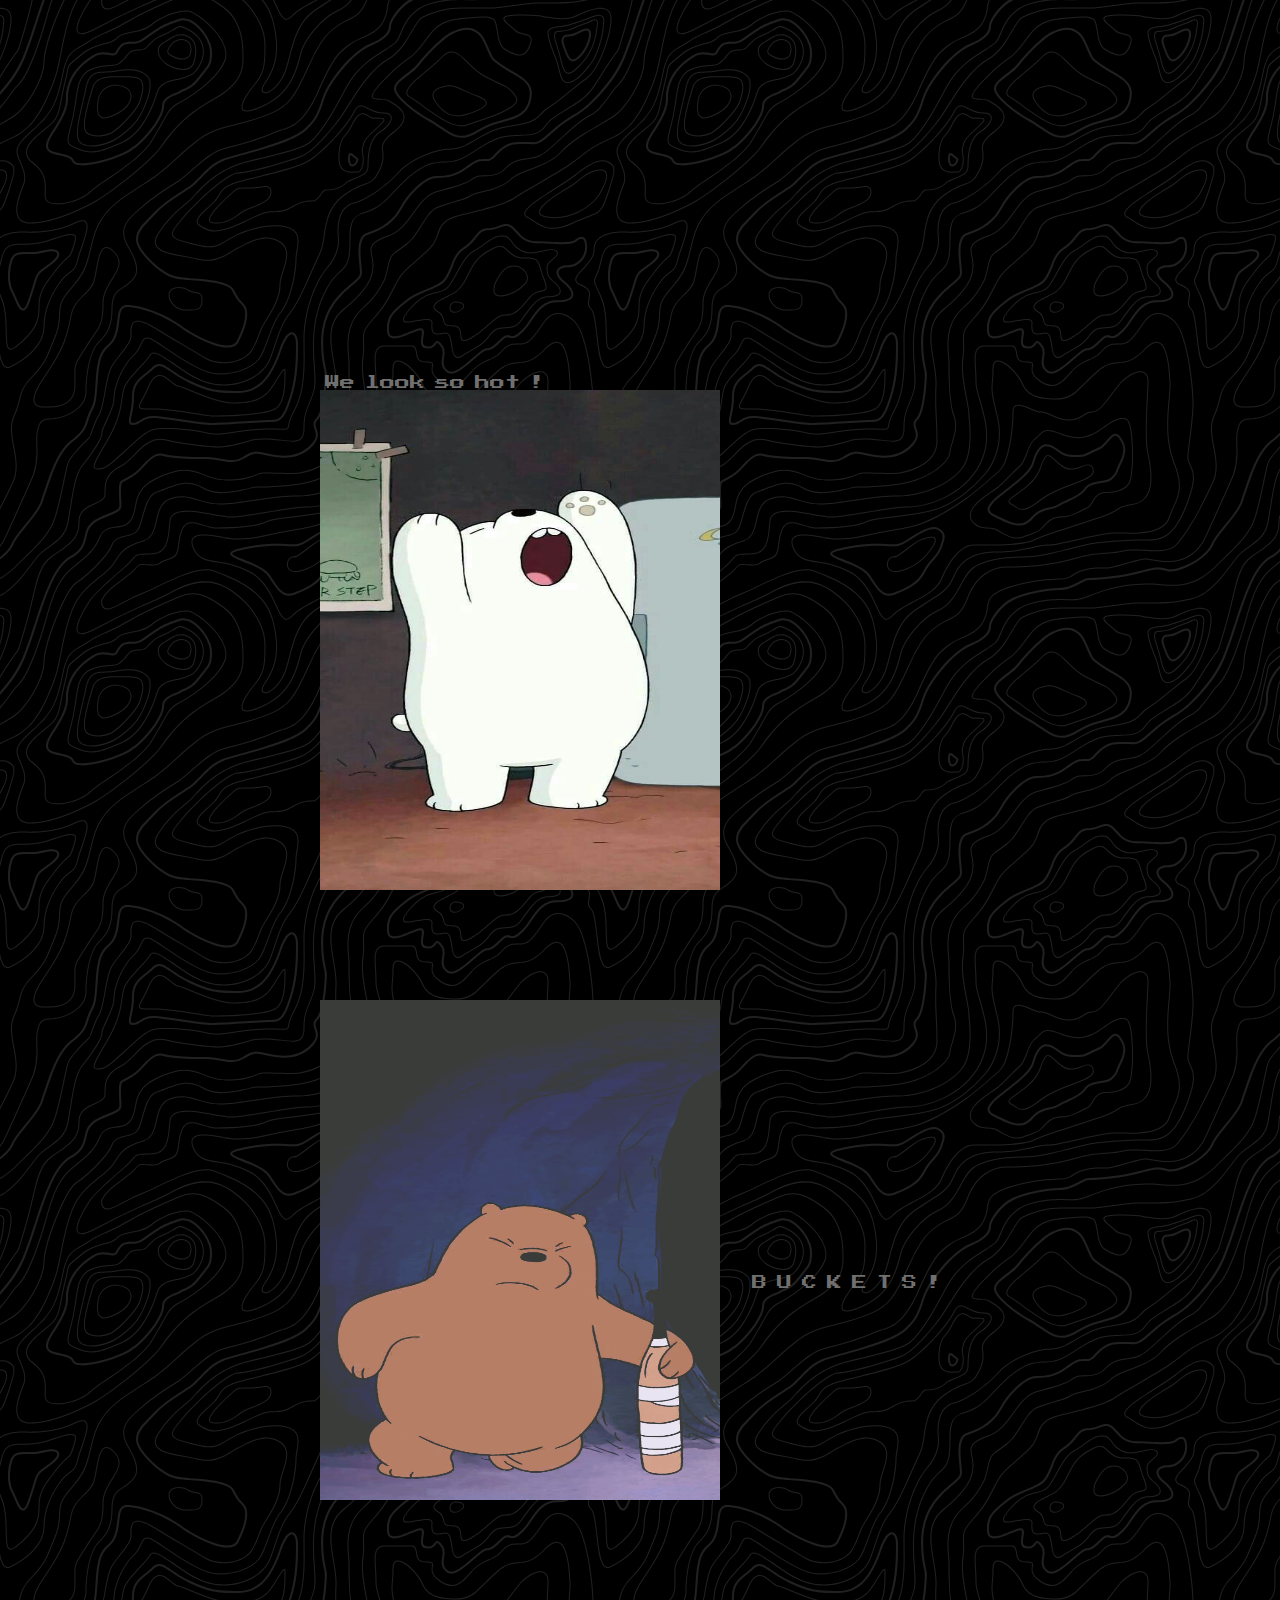
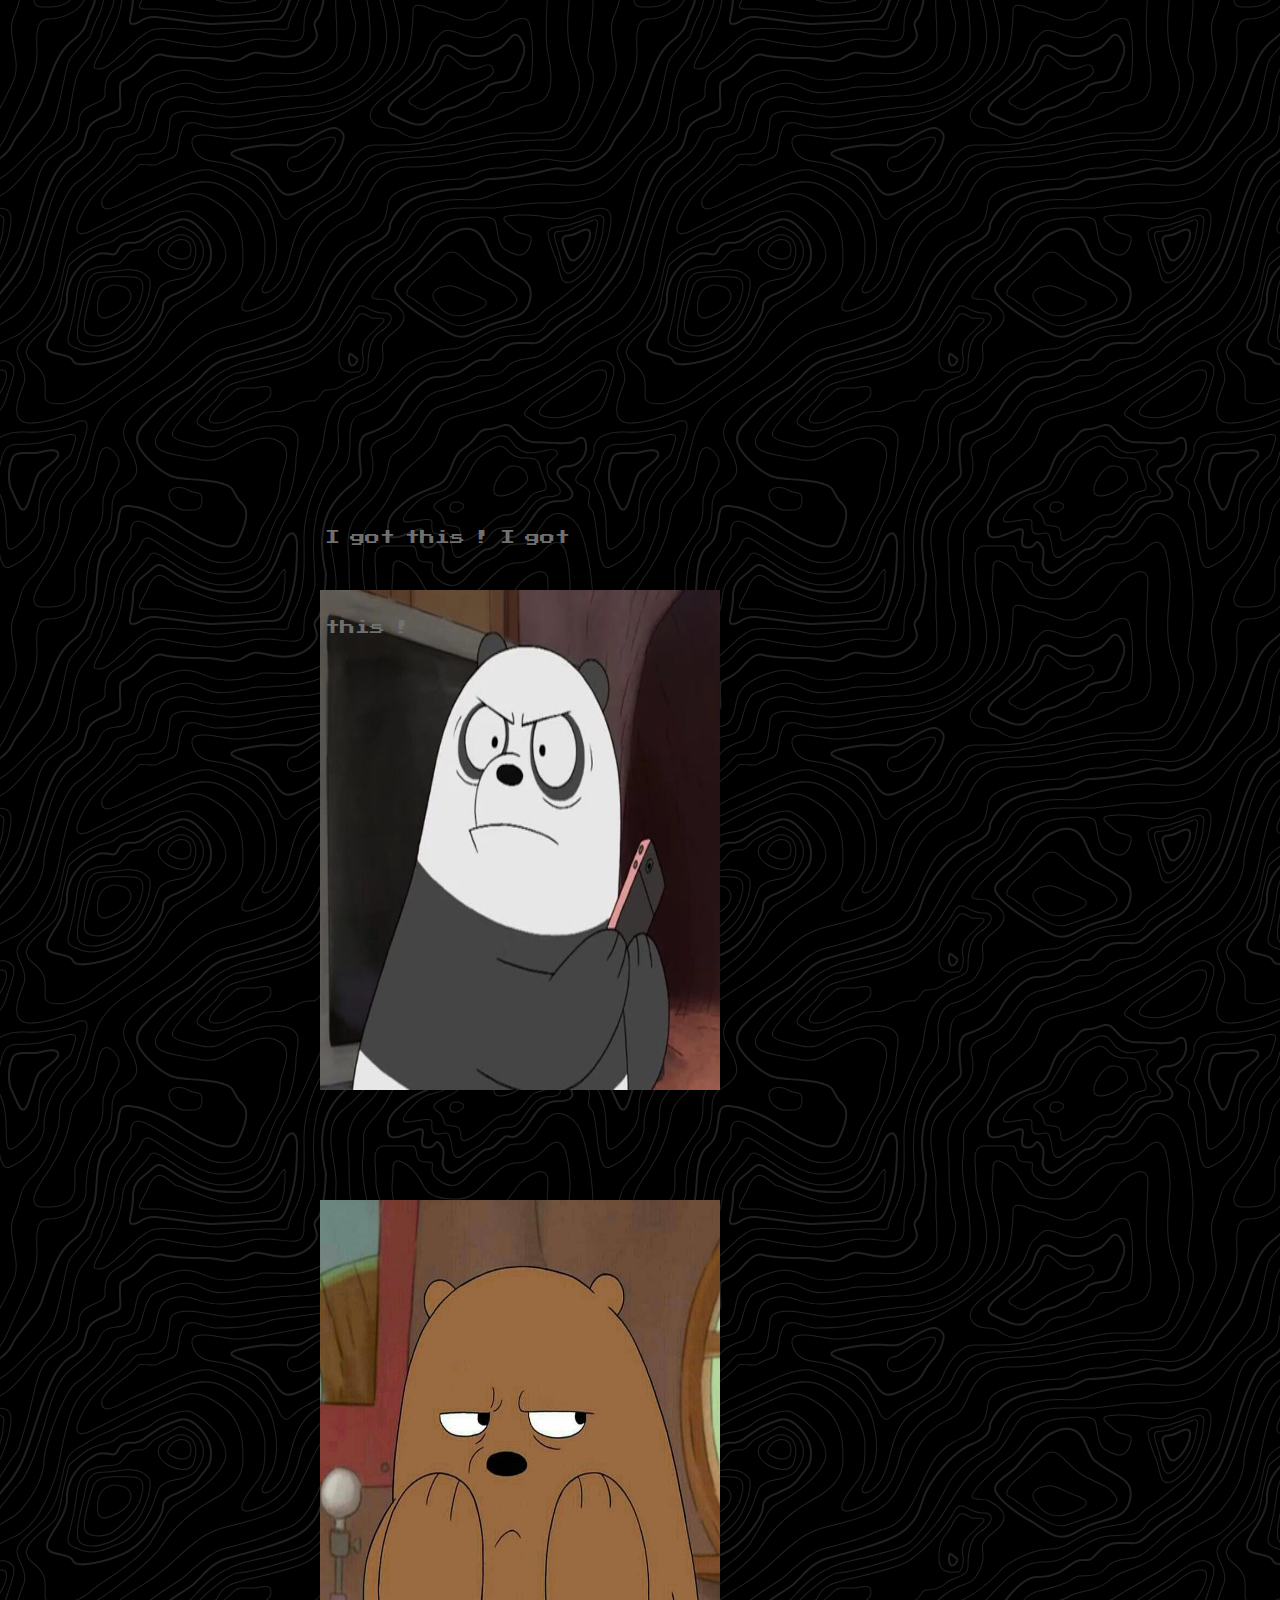
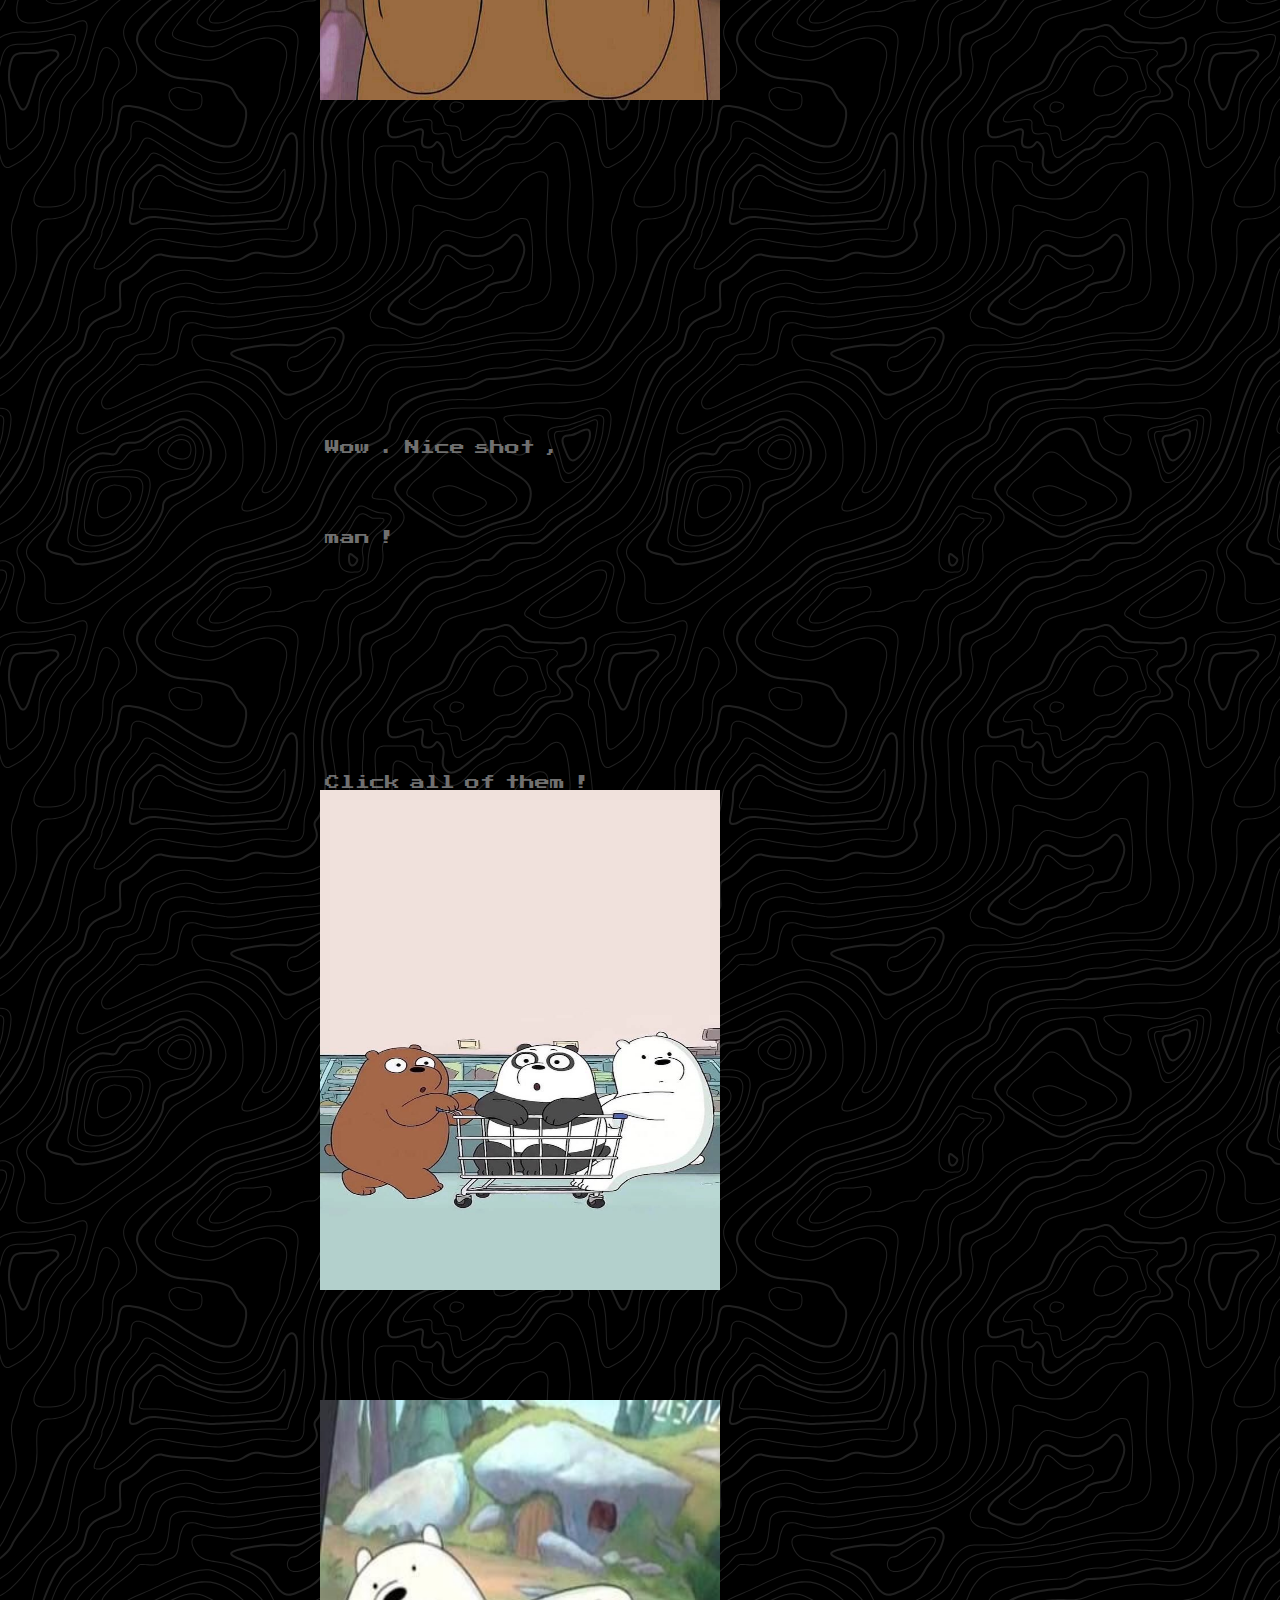
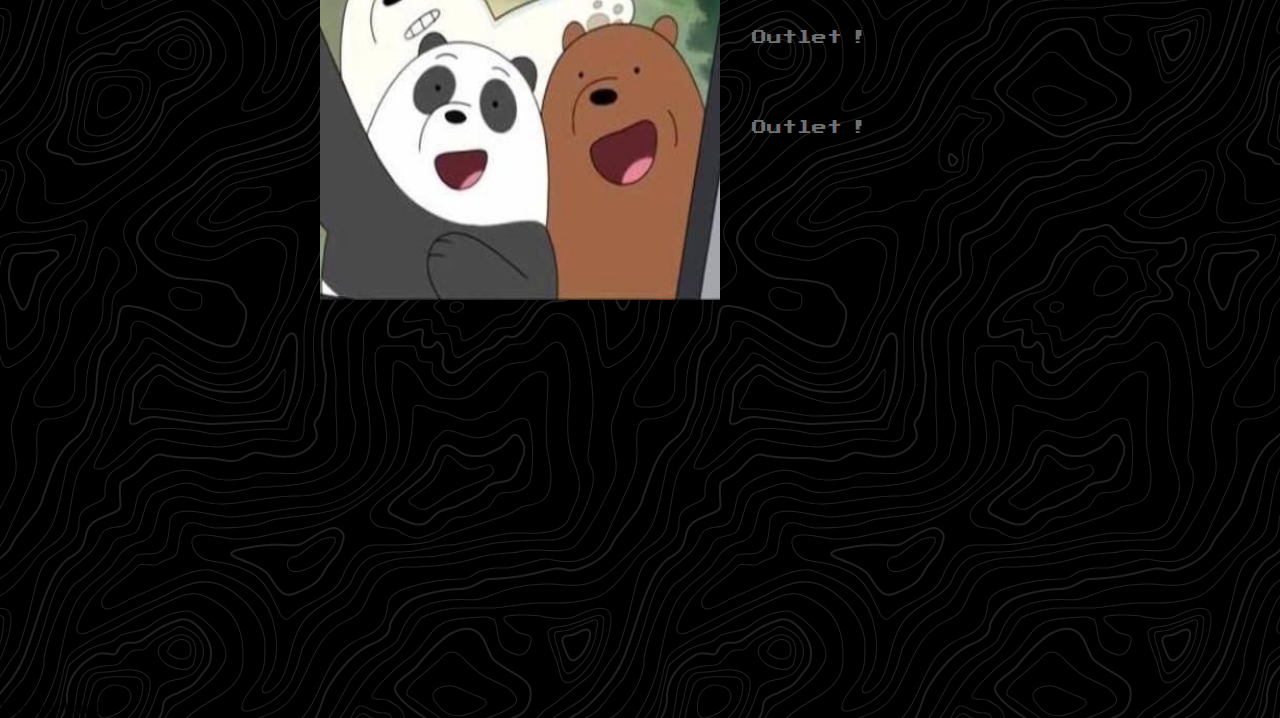
==== commit d12244cf: "Update index.html" ====
--- a/index.html
+++ b/index.html
@@ -3,9 +3,9 @@
 <head>
 <meta charset="utf-8">
 <title>Home</title>
-	<link href="css/grid.css" rel="stylesheet">
-	<link href="css/home.css" rel="stylesheet">
-	<link href="css/gau.css" rel="stylesheet">
+	<link href="grid.css" rel="stylesheet">
+	<link href="home.css" rel="stylesheet">
+	<link href="gau.css" rel="stylesheet">
 	
 	
 </head>
@@ -114,10 +114,10 @@
 						  <p class="t-7" >-po </p>
 						  <p class="t-8" >!</p>
 					  </div>
-					  <img src="img/Pinterest_ jennisazo.jpg" alt="" class="img">
+					  <img src="Pinterest_ jennisazo.jpg" alt="" class="img">
 				  </div>
 				  <div class="box row col-6 justify-space-between" >
-					  <img src="img/❁ Follow Pinterest _ axietysp.jpg" alt=""  class="img-2">
+					  <img src="❁ Follow Pinterest _ axietysp.jpg" alt=""  class="img-2">
 					  <div class="text row col-4 ">
 							  <p class="t-1 ">We</p>
 							   <p class="t-2 " >are</p>
@@ -133,10 +133,10 @@
 						   <p class="t-5">!</p>
 					   </div>
 					  
-					  <img src="img/fc5efcbb-c730-4ffb-8d4a-6c20c34dcb5f.jpg" alt="" class="img">
-				  </div>
-				  <div class="box row col-6 justify-space-between">
-					  <img src="img/6e96de20-5eac-4447-ab78-82b2ae73e69b.png" alt="" class="img-2">
+					  <img src="fc5efcbb-c730-4ffb-8d4a-6c20c34dcb5f.jpg" alt="" class="img">
+				  </div>
+				  <div class="box row col-6 justify-space-between">
+					  <img src="6e96de20-5eac-4447-ab78-82b2ae73e69b.png" alt="" class="img-2">
 					  <div class="text row col-4">
 						   <p class="t-1">B</p>
 						   <p class="t-2">U</p>
@@ -159,10 +159,10 @@
 						  <p class="t-7">this</p>
 						  <p class="t-8">!</p>
 					   </div>
-					  <img src="img/2c44cdae-0479-4bdf-9870-a753f7500f53.jpg" alt="" class="img">
-				  </div>
-				  <div class="box row col-6 justify-space-between">
-					  <img src="img/SKL _ Part One.jpg" alt="" class="img-2">
+					  <img src="2c44cdae-0479-4bdf-9870-a753f7500f53.jpg" alt="" class="img">
+				  </div>
+				  <div class="box row col-6 justify-space-between">
+					  <img src="SKL _ Part One.jpg" alt="" class="img-2">
 					  <div class="text row col-5">
 						   <p class="t-1">Wow</p>
 						   <p class="t-2">.</p>
@@ -182,10 +182,10 @@
 						   <p class="t-4"> them</p>
 						   <p class="t-5">!</p>
 					   </div>
-					  <img src="img/We Bare Bears (1).jpg" alt="" class="img">
-				  </div>
-				  <div class="box row col-6 justify-space-between">
-					  <img src="img/Twitter.jpg" alt="" class="img-2">
+					  <img src="We Bare Bears (1).jpg" alt="" class="img">
+				  </div>
+				  <div class="box row col-6 justify-space-between">
+					  <img src="Twitter.jpg" alt="" class="img-2">
 					  <div class="text row col-4">
 						   <p class="t-1">Outlet</p>
 						   <p class="t-2">!</p>
@@ -201,10 +201,10 @@
 						   <p class="t-4">My </p>
 						   <p class="t-5">wallet</p>
 						  <p class="t-6">!</p>
-					  <img src="img/000a7a7e-6be3-4b24-afe4-c395c0064007.jpg" alt="" class="img">
-				  </div>
-				  <div class="box row col-6 justify-space-between">
-					  <img src="img/6ca3210b-585d-499c-96ab-6d4b0f24a029.png" alt="" class="img-2">
+					  <img src="000a7a7e-6be3-4b24-afe4-c395c0064007.jpg" alt="" class="img">
+				  </div>
+				  <div class="box row col-6 justify-space-between">
+					  <img src="6ca3210b-585d-499c-96ab-6d4b0f24a029.png" alt="" class="img-2">
 -->
 					
 				  
--- a/grid.css
+++ b/grid.css
@@ -0,0 +1,345 @@
+@charset "utf-8";
+/* CSS Document */
+*{
+	margin: 0;
+	padding: 0;
+	box-sizing: border-box;
+}
+.white{
+	color: aliceblue;
+}
+.m-0-auto{
+	margin: 0 auto;
+}
+.opacity-50{
+	opacity: 50%;
+}	
+.translateX-50{
+	transform: translateX(-50%);
+}
+.container{
+	width: 1140px;
+	margin: 0 auto;
+}
+.container-fluid{
+	width: 100%;
+}
+.row{
+	display: flex;
+	flex-wrap: wrap;
+}
+.overflow-hidden{
+	overflow: hidden;
+}
+.text-right{
+	text-align: right;
+}
+.text-center{
+	text-align: center;
+}
+.justify-center{
+	justify-content: center;
+}
+.justify-space-between{
+	justify-content: space-between;
+}
+.justify-space-around{
+	justify-content: space-around;
+}
+.align-self-bottom{
+	align-self: flex-end;
+}
+.align-self-center{
+	align-self: center;
+}
+.col-1{
+	width: 8.33%;
+}
+.col-2{
+	width: 16.66%;
+}
+.col-3{
+	width: 25%;
+}
+.col-4{
+	width: 33.33%;
+}
+.col-5{
+	width: 41.66%;
+}
+.col-6{
+	width: 50%;
+}
+.col-7{
+	width: 58.33%;
+}
+.col-8{
+	width: 66.66%;
+}
+.col-9{
+	width: 75%;
+}
+.col-10{
+	width: 83.33%;
+}
+.col-11{
+	width: 91.66%;
+}
+.col-12{
+	width: 100%;
+}
+
+/*padding*/
+
+.p-1{
+	padding: 4px;
+}
+.p-2{
+	padding: 8px;
+}
+.p-3{
+	padding: 12px;
+}
+.p-4{
+	padding: 16px;
+}
+.p-5{
+	padding: 20px;
+}
+.p-6{
+	padding: 24px;
+}
+.p-7{
+	padding: 28px;
+}
+.p-8{
+	padding: 32px;
+}
+.p-9{
+	padding: 36px;
+}
+.p-10{
+ padding: 40px;
+}
+.px-1{
+	padding:0 4px;
+}
+.px-2{
+	padding:0 8px;
+}
+.px-3{
+	padding:0 12px;
+}
+.px-4{
+	padding:0 16px;
+}
+.px-5{
+	padding:0 20px;
+}
+.px-6{
+	padding:0 24px;
+}
+.px-7{
+	padding:0 28px;
+}
+.px-8{
+	padding:0 32px;
+}
+.px-9{
+	padding:0 36px;
+}
+.px-10{
+ padding:0 40px;
+}
+.py-1{
+	padding: 4px 0;
+}
+.py-2{
+	padding: 8px 0;
+}
+.py-3{
+	padding: 12px 0;
+}
+.py-4{
+	padding: 16px 0;
+}
+.py-5{
+	padding: 20px 0;
+}
+.py-6{
+	padding: 24px 0;
+}
+.py-7{
+	padding: 28px 0;
+}
+.py-8{
+	padding: 32px 0;
+}
+.py-9{
+	padding: 36px 0;
+}
+.py-10{
+ padding: 40px 0;
+}
+.pb-1{
+	padding-bottom: 4px;
+}
+.pb-2{
+	padding-bottom: 8px;
+}
+.pb-3{
+	padding-bottom: 12px;
+}
+.pb-4{
+	padding-bottom: 16px;
+}
+.pb-5{
+	padding-bottom: 20px;
+}
+.pb-6{
+	padding-bottom: 24px;
+}
+.pb-7{
+	padding-bottom: 28px;
+}
+.pb-8{
+	padding-bottom: 32px;
+}
+.pb-9{
+	padding-bottom: 36px;
+}
+.pb-10{
+ padding-bottom: 40px;
+}
+.pt-1{
+	padding-top: 4px;
+}
+.pt-2{
+	padding-top: 8px;
+}
+.pt-3{
+	padding-top: 12px;
+}
+.pt-4{
+	padding-top: 16px;
+}
+.pt-5{
+	padding-top: 20px;
+}
+.pt-6{
+	padding-top: 24px;
+}
+.pt-7{
+	padding-top: 28px;
+}
+.pt-8{
+	padding-top: 32px;
+}
+.pt-9{
+	padding-top: 36px;
+}
+.pt-10{
+ padding-top: 40px;
+}
+.pl-1{
+	padding-left: 4px;
+}
+.pl-2{
+	padding-left: 8px;
+}
+.pl-3{
+	padding-left: 12px;
+}
+.pl-4{
+	padding-left: 16px;
+}
+.pl-5{
+	padding-left: 20px;
+}
+.pl-6{
+	padding-left: 24px;
+}
+.pl-7{
+	padding-left: 28px;
+}
+.pl-8{
+	padding-left: 32px;
+}
+.pl-9{
+	padding-left: 36px;
+}
+.pl-10{
+ padding-left: 40px;
+}
+.pr-1{
+	padding-right: 4px;
+}
+.pr-2{
+	padding-right: 8px;
+}
+.pr-3{
+	padding-right: 12px;
+}
+.pr-4{
+	padding-right: 16px;
+}
+.pr-5{
+	padding-right: 20px;
+}
+.pr-6{
+	padding-right: 24px;
+}
+.pr-7{
+	padding-right: 28px;
+}
+.pr-8{
+	padding-right: 32px;
+}
+.pr-9{
+	padding-right: 36px;
+}
+.pr-10{
+ padding-right: 40px;
+}
+
+/*margin*/
+.mr-24{
+	margin-right: 24px;
+}
+
+.m-1{
+	margin: 4px;
+}
+.m-2{
+	margin: 8px;
+}
+.m-3{
+	margin: 12px;
+}
+.m-4{
+	margin: 16px;
+}
+.m-5{
+	margin: 20px;
+}
+.m-6{
+	margin: 24px;
+}
+.m-7{
+	margin: 28px;
+}
+.m-8{
+	margin: 32px;
+}
+.m-9{
+	margin: 36px;
+}
+.m-10{
+ margin: 40px;
+}
+.ml-6{
+	margin-left: 24px;
+}
+.ml-10{
+	margin-left: 40px;
+}--- a/home.css
+++ b/home.css
@@ -0,0 +1,883 @@
+@charset "utf-8";
+/* CSS Document */
+
+@import url('https://fonts.googleapis.com/css2?family=Monoton&family=Press+Start+2P&family=Rubik+Beastly&display=swap');
+
+*{
+	margin: 0 ;
+	padding: 0;
+	box-sizing: border-box;
+	
+	
+}
+html{
+	scroll-behavior: smooth;
+}
+body{
+	background: #030303;
+	width: 100vw;
+	cursor: url("[data-uri]") , auto !important;
+	
+	
+background-color: #000000;
+background-image: url("data:image/svg+xml,%3Csvg xmlns='http://www.w3.org/2000/svg' width='600' height='600' viewBox='0 0 600 600'%3E%3Cpath fill='%23ffffff' fill-opacity='0.13' d='M600 325.1v-1.17c-6.5 3.83-13.06 7.64-14.68 8.64-10.6 6.56-18.57 12.56-24.68 19.09-5.58 5.95-12.44 10.06-22.42 14.15-1.45.6-2.96 1.2-4.83 1.9l-4.75 1.82c-9.78 3.75-14.8 6.27-18.98 10.1-4.23 3.88-9.65 6.6-16.77 8.84-1.95.6-3.99 1.17-6.47 1.8l-6.14 1.53c-5.29 1.35-8.3 2.37-10.54 3.78-3.08 1.92-6.63 3.26-12.74 5.03a384.1 384.1 0 0 1-4.82 1.36c-2.04.58-3.6 1.04-5.17 1.52a110.03 110.03 0 0 0-11.2 4.05c-2.7 1.15-5.5 3.93-8.78 8.4a157.68 157.68 0 0 0-6.15 9.2c-5.75 9.07-7.58 11.74-10.24 14.51a50.97 50.97 0 0 1-4.6 4.22c-2.33 1.9-10.39 7.54-11.81 8.74a14.68 14.68 0 0 0-3.67 4.15c-1.24 2.3-1.9 4.57-2.78 8.87-2.17 10.61-3.52 14.81-8.2 22.1-4.07 6.33-6.8 9.88-9.83 12.99-.47.48-.95.96-1.5 1.48l-3.75 3.56c-1.67 1.6-3.18 3.12-4.86 4.9a42.44 42.44 0 0 0-9.89 16.94c-2.5 8.13-2.72 15.47-1.76 27.22.47 5.82.51 6.36.51 8.18 0 10.51.12 17.53.63 25.78.24 4.05.56 7.8.97 11.22h.9c-1.13-9.58-1.5-21.83-1.5-37 0-1.86-.04-2.4-.52-8.26-.94-11.63-.72-18.87 1.73-26.85a41.44 41.44 0 0 1 9.65-16.55c1.67-1.76 3.18-3.27 4.83-4.85.63-.6 3.13-2.96 3.75-3.57a71.6 71.6 0 0 0 1.52-1.5c3.09-3.16 5.86-6.76 9.96-13.15 4.77-7.42 6.15-11.71 8.34-22.44.86-4.21 1.5-6.4 2.68-8.6.68-1.25 1.79-2.48 3.43-3.86 1.38-1.15 9.43-6.8 11.8-8.72 1.71-1.4 3.26-2.81 4.7-4.3 2.72-2.85 4.56-5.54 10.36-14.67a156.9 156.9 0 0 1 6.1-9.15c3.2-4.33 5.9-7.01 8.37-8.07 3.5-1.5 7.06-2.77 11.1-4.02a233.84 233.84 0 0 1 7.6-2.2l2.38-.67c6.19-1.79 9.81-3.16 12.98-5.15 2.14-1.33 5.08-2.33 10.27-3.65l6.14-1.53c2.5-.63 4.55-1.2 6.52-1.82 7.24-2.27 12.79-5.06 17.15-9.05 4.05-3.72 9-6.2 18.66-9.9l4.75-1.82c1.87-.72 3.39-1.31 4.85-1.91 10.1-4.15 17.07-8.32 22.76-14.4 6.05-6.45 13.95-12.4 24.49-18.92 1.56-.96 7.82-4.6 14.15-8.33v-64.58c-4 8.15-8.52 14.85-12.7 17.9-2.51 1.82-5.38 4.02-9.04 6.92a1063.87 1063.87 0 0 0-6.23 4.98l-1.27 1.02a2309.25 2309.25 0 0 1-4.87 3.9c-7.55 6-12.9 10.05-17.61 13.19-3.1 2.06-3.86 2.78-8.06 7.13-5.84 6.07-11.72 8.62-29.15 10.95-11.3 1.5-20.04 4.91-30.75 11.07-1.65.94-7.27 4.27-6.97 4.1-2.7 1.58-4.69 2.69-6.64 3.66-5.63 2.8-10.47 4.17-15.71 4.17-17.13 0-41.44 11.51-51.63 22.83-12.05 13.4-31.42 27.7-45.25 31.16-7.4 1.85-11.85 7.05-14.04 14.69-1.26 4.4-1.58 8.28-1.58 13.82 0 .82.01.98.24 3.63.45 5.18.35 8.72-.77 13.26-1.53 6.2-4.89 12.6-10.59 19.43-13.87 16.65-22.88 46.58-22.88 71.68 0 2.39.02 4.26.06 8.75.12 10.8.1 15.8-.22 21.95-.56 11.18-2.09 20.73-5 29.3h-1.05c2.94-8.56 4.49-18.12 5.05-29.35.31-6.13.34-11.1.22-21.9-.04-4.48-.06-6.36-.06-8.75 0-25.32 9.07-55.47 23.12-72.32 5.6-6.72 8.88-12.99 10.38-19.03 1.09-4.4 1.18-7.85.74-12.93-.23-2.7-.24-2.86-.24-3.72 0-5.62.32-9.57 1.62-14.1 2.28-7.95 6.97-13.44 14.76-15.39 13.6-3.4 32.82-17.59 44.75-30.84C409 360.14 433.58 348.5 451 348.5c5.07 0 9.77-1.33 15.26-4.07 1.93-.96 3.9-2.05 6.58-3.62-.3.18 5.33-3.16 6.98-4.11 10.82-6.21 19.66-9.67 31.11-11.2 17.23-2.3 22.9-4.75 28.57-10.64 4.25-4.41 5.04-5.16 8.22-7.28 4.68-3.11 10.01-7.14 17.55-13.14a1113.33 1113.33 0 0 0 4.86-3.89l1.28-1.02a4668.54 4668.54 0 0 1 6.23-4.98c3.67-2.9 6.55-5.12 9.07-6.95 4.37-3.19 9.16-10.56 13.29-19.4v66.9zm0-116.23c-.62.01-1.27.06-1.95.13-6.13.63-13.83 3.45-21.83 7.45-3.64 1.82-8.46 2.67-14.17 2.71-4.7.04-9.72-.47-14.73-1.33-1.7-.3-3.26-.61-4.67-.93a31.55 31.55 0 0 0-3.55-.57 273.4 273.4 0 0 0-16.66-.88c-10.42-.16-17.2.74-17.97 2.73-.38.97.6 2.55 3.03 4.87 1.01.97 2.22 2.03 4.04 3.55a1746.07 1746.07 0 0 0 4.79 4.02c1.39 1.2 3.1 1.92 5.5 2.5.7.16.86.2 2.64.54 3.53.7 5.03 1.25 6.15 2.63 1.41 1.76 1.4 4.54-.15 8.88-2.44 6.83-5.72 10.05-10.19 10.33-3.63.23-7.6-1.29-14.52-5.06-4.53-2.47-6.82-7.3-8.32-15.26-.17-.87-.32-1.78-.5-2.86l-.43-2.76c-1.05-6.58-1.9-9.2-3.73-10.11-.81-.4-1.59-.74-2.36-1-2.27-.77-4.6-1.02-8.1-.92-2.29.07-14.7 1-13.77.93-20.55 1.37-28.8 5.05-37.09 14.99a133.07 133.07 0 0 0-4.25 5.44l-2.3 3.09-2.51 3.32c-4.1 5.36-7.06 8.48-10.39 11.12-.65.52-1.33 1.04-2.13 1.62l-4.11 2.94a106.8 106.8 0 0 0-5.16 3.99c-4.55 3.74-9.74 8.6-16.25 15.38-8.25 8.58-11.78 13.54-11.7 15.95.07 1.65 1.64 2.11 6.79 2.38 1.61.09 2.15.12 2.98.2 2.95.24 5.09.73 6.81 1.68 7.48 4.15 11.63 7.26 13.95 11.58 3.3 6.15.8 12.88-8.89 20.26-8.28 6.3-11.1 10.37-11.31 14.96-.06 1.17 0 1.93.26 4.43.69 6.47.25 10.65-2.8 17.42a44.23 44.23 0 0 1-4.16 7.53c-2.82 3.97-5.47 5.74-10.6 7.69-.43.16-3.34 1.23-4.27 1.59-1.8.68-3.38 1.36-5.01 2.14-4.18 2-8.4 4.6-13.1 8.24-8.44 6.51-13.23 14.56-15.98 25.06-1.1 4.2-1.55 6.81-2.8 15.21-1.26 8.6-2.17 12.64-4.08 16.55-2.1 4.28-11.93 26.59-12.97 28.88a382.7 382.7 0 0 1-6.37 13.41c-4.07 8.11-7.61 14.07-10.73 17.81-5.38 6.46-8.98 14.37-13.77 28.42a810.14 810.14 0 0 0-1.89 5.6c-1.8 5.35-2.96 8.6-4.26 11.85-6.13 15.32-25.43 26.31-46.46 26.31-11.2 0-20.58-2.74-31.02-8.55-5.6-3.13-4.55-2.42-22.26-14.54-14.33-9.8-17.7-10.73-20.47-6.9-.37.5-1.81 2.74-1.83 2.77a52.24 52.24 0 0 1-4.94 5.9c-.73.79-5.52 5.87-6.97 7.45-2.38 2.6-4.3 4.81-5.98 6.93a45.6 45.6 0 0 0-5.08 7.66c-1.29 2.57-1.9 5.25-2.66 10.6a997.6 997.6 0 0 1-.46 3.18h-1l.47-3.32c.77-5.45 1.4-8.2 2.75-10.9a46.54 46.54 0 0 1 5.2-7.84c1.7-2.14 3.63-4.38 6.03-6.98 1.45-1.59 6.24-6.68 6.96-7.46a51.58 51.58 0 0 0 4.84-5.78s1.47-2.26 1.86-2.8c3.25-4.5 7.08-3.44 21.84 6.67 17.67 12.08 16.62 11.38 22.19 14.48 10.3 5.73 19.5 8.43 30.53 8.43 20.65 0 39.57-10.77 45.54-25.69a219.7 219.7 0 0 0 4.24-11.8 6752.32 6752.32 0 0 0 1.88-5.6c4.83-14.16 8.47-22.14 13.96-28.73 3.05-3.66 6.56-9.57 10.6-17.61 1.97-3.93 4.04-8.31 6.35-13.38 1.03-2.28 10.88-24.61 12.98-28.91 1.85-3.79 2.75-7.76 4-16.25 1.24-8.44 1.7-11.07 2.81-15.32 2.8-10.7 7.71-18.94 16.33-25.6a73.18 73.18 0 0 1 13.29-8.35c1.66-.8 3.27-1.48 5.08-2.18.94-.36 3.86-1.43 4.28-1.59 4.95-1.88 7.44-3.55 10.14-7.33 1.35-1.9 2.68-4.3 4.06-7.37 2.97-6.58 3.39-10.59 2.72-16.9a27.13 27.13 0 0 1-.27-4.58c.22-4.94 3.21-9.24 11.7-15.7 9.33-7.11 11.66-13.34 8.62-19-2.2-4.09-6.25-7.12-13.55-11.17-1.57-.88-3.6-1.33-6.42-1.57-.8-.07-1.34-.1-2.95-.19-5.77-.3-7.63-.85-7.72-3.34-.1-2.81 3.5-7.87 11.97-16.69 6.53-6.8 11.75-11.69 16.33-15.45 1.79-1.47 3.42-2.72 5.2-4.03l4.12-2.94c.79-.58 1.46-1.08 2.1-1.59 3.26-2.6 6.16-5.65 10.21-10.94a383.2 383.2 0 0 0 2.5-3.32l2.31-3.09c1.8-2.39 3.04-4 4.29-5.48 8.47-10.17 16.98-13.96 37.27-15.3-.44.02 12-.9 14.32-.98 3.62-.1 6.05.16 8.46.98.8.27 1.62.62 2.47 1.04 2.27 1.14 3.17 3.87 4.27 10.85l.44 2.76c.17 1.07.33 1.97.5 2.83 1.44 7.69 3.62 12.29 7.8 14.57 6.76 3.68 10.6 5.15 13.99 4.94 4-.25 6.99-3.17 9.3-9.67 1.45-4.04 1.46-6.49.32-7.92-.9-1.12-2.28-1.62-5.57-2.27a55.8 55.8 0 0 1-2.67-.55c-2.54-.6-4.39-1.4-5.93-2.71a252.63 252.63 0 0 0-4.78-4.01 84.35 84.35 0 0 1-4.08-3.6c-2.73-2.6-3.86-4.43-3.28-5.95 1.02-2.64 7.82-3.54 18.93-3.37a230.56 230.56 0 0 1 16.73.88c2.76.39 3.2.49 3.68.6 1.4.3 2.95.62 4.62.91a82.9 82.9 0 0 0 14.56 1.32c5.56-.04 10.24-.86 13.73-2.6 8.1-4.05 15.89-6.9 22.17-7.56.7-.07 1.4-.11 2.05-.13v1zm0-100.94v1.5c-8.62 16.05-17.27 29.55-23.65 35.92-3.19 3.2-7.62 4.9-13.54 5.56-4.45.48-8.28.4-19.18-.2-9.91-.55-15.32-.44-20.52.78a84.05 84.05 0 0 1-15 2.11l-2.25.14c-12.49.75-19.37 1.78-32.72 5.74-4.5 1.33-9.27 2.49-14.3 3.48a246.27 246.27 0 0 1-32.6 3.97c-7.56.45-13.21.57-20.24.57-5.4 0-11.9 1.61-18 5.18-8.3 4.87-15.06 12.87-19.53 24.5a68.57 68.57 0 0 1-4.56 9.8c-3.6 6.2-6.92 8.99-13.38 12.18l-4.03 1.96a64.48 64.48 0 0 0-15.16 10.25c-8.2 7.33-13.72 16.63-22.54 35.6l-2.08 4.49c-7.3 15.7-11.5 23.3-17.35 29.87-7.7 8.66-20.25 14.42-40.31 20.08-4.37 1.23-19.04 5.08-19.24 5.13-6.92 1.87-11.68 3.34-15.63 4.92-10.55 4.22-18.71 10.52-36.38 26.52l-1.7 1.54c-8.58 7.76-13.41 11.9-18.81 15.88-3.95 2.9-8 5.67-12.97 8.91-2.06 1.34-10.3 6.6-12.33 7.94-11.52 7.5-18.53 13.04-24.62 20.08a62.01 62.01 0 0 0-6.44 8.85c-4.13 6.91-6.27 13.15-9.2 25.11l-1.54 6.26c-.6 2.45-1.15 4.54-1.72 6.58-2.97 10.7-6.9 17.36-14.78 26.91L69.6 491a148.51 148.51 0 0 0-4.19 5.3 23.9 23.9 0 0 0-3.44 6.28c-1.16 3.23-1.52 5.9-1.87 11.94-.58 10.05-1.42 15.04-4.63 22.67-1.57 3.72-5.66 14.02-6.41 15.8a73.46 73.46 0 0 1-3.57 7.4c-2.88 5.14-6.71 10.12-13.12 16.95-5.96 6.36-8.87 10.9-10.61 16a56.88 56.88 0 0 0-1.38 4.82l-.46 1.84h-1.03l.52-2.08c.52-2.09.92-3.49 1.4-4.9 1.8-5.25 4.78-9.9 10.84-16.36 6.35-6.78 10.13-11.7 12.97-16.77a72.5 72.5 0 0 0 3.52-7.29c.75-1.76 4.84-12.06 6.4-15.8 3.17-7.5 3.99-12.4 4.56-22.33.35-6.14.72-8.88 1.93-12.23a24.9 24.9 0 0 1 3.58-6.54c1.27-1.7 2.6-3.37 4.22-5.34l4.11-4.95c7.8-9.46 11.66-16 14.59-26.54.56-2.04 1.1-4.12 1.71-6.56l1.53-6.26c2.96-12.04 5.13-18.36 9.32-25.39 1.84-3.08 4-6.05 6.54-8.99 6.17-7.12 13.24-12.7 24.83-20.26 2.05-1.33 10.28-6.6 12.33-7.94 4.96-3.22 9-5.98 12.92-8.87 5.37-3.95 10.19-8.08 18.74-15.82l1.7-1.54c17.76-16.09 25.98-22.43 36.67-26.7 4-1.6 8.8-3.09 15.75-4.96.21-.06 14.87-3.9 19.22-5.13 19.9-5.61 32.32-11.31 39.85-19.78 5.76-6.48 9.93-14.02 17.18-29.64l2.09-4.5c8.87-19.07 14.44-28.46 22.77-35.9a65.48 65.48 0 0 1 15.38-10.4l4.04-1.97c6.3-3.1 9.47-5.77 12.96-11.77a67.6 67.6 0 0 0 4.48-9.67c4.56-11.84 11.47-20.02 19.97-25 6.25-3.66 12.93-5.32 18.5-5.32 7.01 0 12.65-.12 20.17-.57a245.3 245.3 0 0 0 32.47-3.96c5-.98 9.75-2.13 14.22-3.45 13.43-3.98 20.38-5.02 32.94-5.78l2.24-.14c5.76-.37 9.8-.9 14.85-2.09 5.31-1.25 10.79-1.35 22.6-.7 9.04.5 12.84.58 17.21.1 5.71-.62 9.94-2.26 12.95-5.26 6.44-6.45 15.3-20.37 24.35-36.72zm0 450.21c-1.28-4.6-2.2-10.55-3.33-20.25l-.24-2.04-.23-2.03c-1.82-15.7-3.07-21.98-5.55-24.47-2.46-2.46-3.04-5.03-2.52-8.64.1-.6.18-1.1.39-2.15.69-3.54.77-5.04.08-6.84-.91-2.38-3.31-4.41-7.79-6.26-5.08-2.09-6.52-4.84-4.89-8.44.66-1.45 1.79-3.02 3.52-5.01 1.04-1.2 5.48-5.96 5.08-5.53 6.15-6.7 8.98-11.34 8.98-16.48a15.2 15.2 0 0 1 6.5-12.89v1.26a14.17 14.17 0 0 0-5.5 11.63c0 5.47-2.93 10.29-9.24 17.16.38-.42-4.04 4.33-5.07 5.5-1.67 1.93-2.75 3.43-3.36 4.77-1.37 3.04-.23 5.22 4.36 7.1 4.71 1.95 7.32 4.16 8.34 6.83.78 2.04.7 3.67-.03 7.4-.2 1.03-.3 1.51-.38 2.09-.48 3.33.03 5.59 2.23 7.8 2.74 2.74 3.98 8.96 5.84 25.06l.24 2.03.23 2.04c.82 7.01 1.53 12.06 2.34 16.03v4.33zm0-62.16c-1.4-3.13-4.43-9.9-4.95-11.17-1.02-2.53-1.25-3.8-.91-5.18.2-.84 2.05-4.68 2.32-5.33a70.79 70.79 0 0 0 3.54-11.2v3.99a62.82 62.82 0 0 1-2.62 7.6c-.31.75-2.09 4.46-2.27 5.18-.28 1.12-.08 2.22.87 4.57.41 1.02 2.5 5.7 4.02 9.09v2.45zm0-85.09c-1.65 1.66-3.66 2.9-6.4 4.13-.25.1-13.97 5.47-20.4 8.43-9.35 4.32-16.7 5.9-23.03 5.25-5.08-.53-9.02-2.25-14.77-5.92l-3.2-2.07a77.4 77.4 0 0 0-5.44-3.27c-4.05-2.18-3.25-5.8 1.47-10.47 3.71-3.68 9.6-7.93 18.73-13.8l4.46-2.82c17.95-11.33 18.22-11.5 22.27-14.74 11.25-9 19.69-14.02 26.31-15.1v1.02c-6.37 1.1-14.62 6-25.69 14.86-4.1 3.28-4.34 3.44-22.36 14.8a652.4 652.4 0 0 0-4.45 2.83c-9.07 5.83-14.92 10.05-18.57 13.66-4.31 4.28-4.95 7.13-1.7 8.88 1.7.91 3.29 1.88 5.5 3.3l3.2 2.08c5.64 3.59 9.45 5.25 14.34 5.76 6.13.64 13.32-.9 22.52-5.15 6.46-2.98 20.18-8.35 20.4-8.44 3.04-1.37 5.1-2.71 6.81-4.69v1.47zm0-41.37v1c-6.56.26-12.11 3.13-19.71 9.08l-4.63 3.68a51.87 51.87 0 0 1-4.4 3.14c-.82.52-5.51 3.33-6.22 3.76-3.31 2-6.15 3.8-8.87 5.6a112.61 112.61 0 0 0-8.16 5.92c-4.61 3.72-7.4 6.9-7.97 9.35-.63 2.67 1.48 4.53 7.05 5.46 10.7 1.78 20.92-.05 30.45-4.65a61.96 61.96 0 0 0 17.1-12.2 41.8 41.8 0 0 0 5.36-7.42v1.92a38.94 38.94 0 0 1-4.64 6.19 62.95 62.95 0 0 1-17.39 12.41c-9.7 4.68-20.13 6.55-31.05 4.73-6.06-1-8.65-3.29-7.85-6.67.64-2.74 3.53-6.05 8.31-9.9 2.35-1.9 5.1-3.88 8.24-5.97 2.73-1.82 5.58-3.61 8.9-5.62.72-.44 5.4-3.24 6.22-3.75 1.26-.8 2.6-1.76 4.3-3.09.8-.62 3.9-3.1 4.63-3.67 7.77-6.1 13.49-9.04 20.33-9.3zm0-154.6v1c-1.75-.24-4.3.23-7.82 1.55-10.01 3.75-13.8 5.07-19.15 6.76-1.78.56-2.63.83-3.87 1.24-1.48.5-3.16.76-6.74 1.16a1550.34 1550.34 0 0 0-2.64.3c-7.8.94-11.28 2.47-11.28 6.07 0 4.45 2.89 13.18 7.96 25.81a57.34 57.34 0 0 1 2.33 7.6 258.32 258.32 0 0 1 .84 3.46c1.86 7.62 3.17 10.71 5.56 11.67 2.21.88 4.7.6 7.47-.72 3.48-1.69 7.22-4.94 11.2-9.47 1.52-1.7 2.97-3.49 4.59-5.57l3.16-4.1c2.59-3.23 6.07-12.21 8.39-20.23v3.45c-2.29 7.2-5.27 14.5-7.61 17.41-.44.55-2.67 3.46-3.15 4.09-1.63 2.1-3.1 3.9-4.62 5.62-4.08 4.61-7.9 7.94-11.53 9.7-2.99 1.44-5.77 1.75-8.28.74-2.84-1.13-4.2-4.34-6.15-12.35a2097.48 2097.48 0 0 1-.84-3.46c-.8-3.2-1.47-5.45-2.28-7.46-5.14-12.8-8.04-21.55-8.04-26.19 0-4.37 3.84-6.06 12.16-7.07a160.9 160.9 0 0 1 2.65-.3c3.5-.39 5.15-.64 6.53-1.1 1.26-.42 2.1-.7 3.88-1.26 5.34-1.68 9.11-3 19.1-6.74 3.53-1.32 6.22-1.84 8.18-1.61zM0 292c10.13-11.31 18.13-23.2 23.07-35.39 3.3-8.14 6.09-16.12 10.81-30.55l1.59-4.84c6.53-19.94 10.11-29.82 14.77-39.56 6.07-12.72 12.55-21.18 20.27-25.54 6.66-3.76 10.2-7.86 12.22-13.15a46.6 46.6 0 0 0 1.86-6.58c1.23-5.2 2.05-7.59 3.93-10.36 2.45-3.62 6.27-6.53 12.1-8.96 15.78-6.58 16.73-7.04 18.05-9.01.65-.98.83-2.15.74-4.51-.03-.73-.23-3.82-.24-4A93.8 93.8 0 0 1 119 94c0-10.04.18-11.37 2.37-13.15.52-.42 1.13-.8 2.07-1.3.27-.14 2.18-1.12 2.84-1.48a68.4 68.4 0 0 0 9.12-5.87c2.06-1.54 2.64-2.14 8.01-7.93 3.78-4.09 6.21-6.36 8.96-8.12 3.64-2.33 7.2-3.12 10.9-2.11 4.4 1.2 10.81 2 18.78 2.46 6.9.4 12.9.5 21.95.5 4.87 0 8.97.47 15.4 1.57 7.77 1.33 9.3 1.54 12.38 1.54 4.05 0 7.43-.88 10.68-2.95 5.06-3.22 8.11-4.67 11.2-5.2 3.62-.64 4.77-.46 16.55 2.06 17.26 3.7 30.85 1.36 41.06-9.7 5.1-5.53 5.48-8.9 3.48-14.8-.83-2.42-1.03-3.1-1.17-4.3-.29-2.52.5-4.71 2.71-6.93 2.65-2.65 4.72-9.17 6.22-18.29h2.03c-1.56 9.71-3.77 16.65-6.83 19.7-1.79 1.8-2.36 3.39-2.14 5.28.11 1 .3 1.63 1.07 3.9 2.22 6.53 1.76 10.66-3.9 16.8-10.77 11.66-25.07 14.13-42.95 10.3-11.42-2.45-12.55-2.62-15.78-2.06-2.77.48-5.62 1.84-10.47 4.92a20.93 20.93 0 0 1-11.76 3.27c-3.25 0-4.81-.22-12.73-1.57C212.74 59.46 208.73 59 204 59c-9.1 0-15.11-.1-22.07-.5-8.09-.47-14.62-1.29-19.2-2.54-5.62-1.53-10.17 1.38-17.85 9.66-5.5 5.94-6.08 6.53-8.28 8.18a70.38 70.38 0 0 1-9.38 6.03c-.68.37-2.58 1.35-2.84 1.49-.84.44-1.35.76-1.75 1.08C121.16 83.6 121 84.8 121 94c0 1.85.06 3.54.17 5.44 0 .17.2 3.28.24 4.03.1 2.75-.13 4.29-1.08 5.71-1.67 2.5-2.27 2.8-18.95 9.74-5.48 2.29-8.99 4.96-11.2 8.24-1.71 2.51-2.47 4.73-3.64 9.7-.83 3.5-1.21 4.92-1.94 6.83-2.18 5.73-6.05 10.19-13.1 14.18-7.3 4.12-13.55 12.28-19.46 24.66-4.6 9.64-8.17 19.46-14.67 39.32l-1.58 4.84c-4.75 14.47-7.54 22.48-10.86 30.69-5.28 13.01-13.95 25.65-24.93 37.6v-2.97zm0 78v-.5l1-.01c6.32 0 7.47 5.2 4.6 13.36a60.36 60.36 0 0 1-5.6 11.3v-1.92a57.76 57.76 0 0 0 4.65-9.72c2.69-7.6 1.71-12.02-3.65-12.02-.34 0-.67 0-1 .02v-46.59a340.96 340.96 0 0 0 13.71-8.34c13.66-9.46 29.79-37.6 29.79-53.59 0-18.1 21.57-72.64 32.23-79.42 12.71-8.09 32.24-27.96 35.8-37.75 1.93-5.3 5.5-7.27 14.42-9.37 6.15-1.44 8.64-2.42 10.67-4.79 1.5-1.74 2.72-4.79 4.33-10.3.23-.78 1.9-6.68 2.43-8.46 3.62-12.08 7.3-18.49 13.47-20.39 2.5-.76 3.03-.98 9.74-3.7 7.49-3.03 11.97-4.43 17.12-4.92 6.75-.65 13.13.75 19.55 4.67 5.43 3.32 12.19 4.72 20.17 4.56 6.03-.12 12.2-1.07 19.83-2.8 1.82-.4 7.38-1.74 8.26-1.94 2.69-.6 4.34-.89 5.48-.89 4.97 0 8.93-.05 14.2-.27 7.9-.32 15.56-.92 22.75-1.88 8.5-1.14 15.9-2.73 21.88-4.82 18.9-6.62 32.64-18.3 33.67-27.59.29-2.56.4-2.96 2.79-11.11 2.33-7.95 3.21-12.93 2.72-18.23-.2-2.24-.69-4.38-1.48-6.42-1.5-3.92-2.63-9.4-3.43-16.18h.9c.77 6.47 1.89 11.72 3.47 15.82a24.93 24.93 0 0 1 1.54 6.69c.5 5.46-.4 10.54-2.77 18.6-2.36 8.06-2.47 8.47-2.74 10.95-1.09 9.75-15.1 21.68-34.33 28.41-6.06 2.12-13.52 3.72-22.09 4.87-7.22.96-14.92 1.57-22.83 1.89-5.3.21-9.27.27-14.25.27-1.04 0-2.64.27-5.26.87-.87.2-6.43 1.53-8.26 1.94-7.68 1.73-13.92 2.7-20.03 2.82-8.15.17-15.1-1.27-20.71-4.7-6.23-3.81-12.4-5.16-18.93-4.54-5.04.48-9.44 1.86-16.84 4.86-6.75 2.74-7.29 2.95-9.82 3.73-5.73 1.76-9.28 7.96-12.81 19.72-.53 1.77-2.2 7.66-2.43 8.46-1.66 5.65-2.91 8.78-4.53 10.67-2.22 2.58-4.84 3.62-12.01 5.3-7.8 1.83-11.13 3.66-12.9 8.54-3.65 10.04-23.32 30.06-36.2 38.25C65.94 190 44.5 244.2 44.5 262c0 16.34-16.3 44.78-30.22 54.41-2.14 1.48-8.24 5.12-14.28 8.68v-1.16 46.09zm0-173.7v-1.11c7.42-3.82 14.55-10.23 21.84-18.98 3.8-4.56 14.21-18.78 15.79-20.55 1.8-2.04 4.06-3.96 7.42-6.45 1.08-.8 4.92-3.57 5.49-3.99 9.36-6.85 14-11.96 15.98-19.36.8-2.98 1.54-6.78 2.46-12.3.23-1.44 2-12.46 2.56-15.79 2.87-16.77 5.73-26.79 10.07-32.1C92.46 52.43 101.5 38.13 101.5 33c0-2.54.34-3.35 6.05-15.71.68-1.49 1.25-2.74 1.77-3.93 2.5-5.75 3.9-10.04 4.14-13.36h1c-.23 3.48-1.66 7.87-4.23 13.76-.52 1.2-1.09 2.45-1.78 3.95-5.54 12.01-5.95 12.99-5.95 15.29 0 5.47-9.09 19.84-20.11 33.31-4.2 5.12-7.03 15.06-9.86 31.64-.57 3.33-2.33 14.33-2.57 15.78-.92 5.56-1.67 9.38-2.48 12.4-2.05 7.68-6.82 12.93-16.35 19.91l-5.49 3.98c-3.3 2.45-5.51 4.34-7.27 6.31-1.53 1.73-11.94 15.93-15.76 20.53-7.52 9.02-14.88 15.6-22.61 19.46zm0 361.83v-4.33c.48 2.36 1 4.35 1.6 6.15 2 6.03 4.6 8.26 8.19 6.59C28.76 557.69 43.5 542.4 43.5 527c0-16.2 6.37-31.99 17.1-46.3 1.88-2.5 3.66-4.4 5.53-6 .73-.62 1.45-1.18 2.3-1.8l2-1.43c3.68-2.68 5.32-5.28 7.08-12.59.75-3.07 1.38-5.02 4.2-13.26l.63-1.88c3.24-9.58 4.56-14.97 4.17-18.65-.48-4.43-3.8-5.23-11.3-1.64a81.12 81.12 0 0 1-9.15 3.7c-13.89 4.67-26.96 5.8-42.66 5.42l-1.95-.05-1.45-.02a39.8 39.8 0 0 0-15.05 2.96A21.81 21.81 0 0 0 0 438.37v-1.26a23.55 23.55 0 0 1 4.55-2.57 40.77 40.77 0 0 1 16.92-3.02l1.95.05c15.6.38 28.57-.75 42.32-5.37a80.12 80.12 0 0 0 9.04-3.65c8.04-3.84 12.16-2.85 12.72 2.43.42 3.89-.92 9.34-4.21 19.08l-.64 1.88c-2.8 8.2-3.43 10.15-4.16 13.18-1.82 7.52-3.59 10.34-7.47 13.16l-2 1.43c-.84.6-1.54 1.15-2.25 1.75a35.45 35.45 0 0 0-5.37 5.84c-10.61 14.15-16.9 29.74-16.9 45.7 0 15.88-15 31.45-34.29 40.45-4.3 2.01-7.39-.66-9.56-7.18-.23-.68-.44-1.39-.65-2.13zm0-62.16v-2.45l1.46 3.27c2.1 4.8 3.46 10.33 4.26 16.77.66 5.3.84 9.3 1.04 18.5.2 9.32.5 12.75 1.63 15.05 1.28 2.6 3.67 2.35 8.29-1.5 17.14-14.3 21.82-22.9 21.82-38.62 0-7.17 1.1-12.39 3.7-17.68 2.27-4.67 3.65-6.62 13.4-19.62a69.8 69.8 0 0 1 7.6-8.79 44.76 44.76 0 0 1 3.54-3.06c.38-.3.64-.52.89-.74a10.47 10.47 0 0 0 2.63-3.32 35.78 35.78 0 0 0 2.26-5.94l.37-1.2.36-1.15c.29-.91.48-1.55.66-2.16.45-1.53.74-2.68.91-3.66.38-2.2.12-3.49-.85-4.15-2.35-1.61-9.28-.24-23.8 4.94-9.54 3.4-16.12 4.17-27.85 4.26-7.71.06-10.43.4-13.25 2.12-3.48 2.12-5.84 6.4-7.58 14.26-.5 2.2-.99 4.19-1.49 5.98v-3.98l.51-2.22c1.8-8.1 4.28-12.6 8.04-14.9 3.04-1.85 5.86-2.2 13.77-2.26 11.61-.09 18.1-.84 27.51-4.2 14.93-5.32 21.95-6.71 24.7-4.83 1.38.94 1.71 2.6 1.28 5.15a33.69 33.69 0 0 1-.94 3.78l-.66 2.17-.36 1.15-.37 1.2a36.64 36.64 0 0 1-2.33 6.1c-.8 1.53-1.61 2.52-2.86 3.61l-.92.77-1.02.83c-.9.74-1.65 1.4-2.47 2.18a68.84 68.84 0 0 0-7.48 8.66c-9.7 12.93-11.07 14.87-13.31 19.46-2.52 5.15-3.59 10.22-3.59 17.24 0 16.04-4.82 24.91-22.18 39.38-5.04 4.2-8.18 4.55-9.83 1.18-1.22-2.5-1.52-5.94-1.73-15.47-.2-9.16-.38-13.15-1.03-18.4-.79-6.34-2.12-11.8-4.19-16.49L0 495.98zM379.27 0h1.04l1.5 5.26c3.28 11.56 4.89 19.33 5.26 27.8.49 11.01-1.52 21.26-6.63 31.17-7.8 15.13-20.47 26.5-36.22 34.1-12.38 5.96-26.12 9.17-36.22 9.17-6.84 0-17.24 1.38-37.27 4.62l-2.27.37c-24.5 3.99-31.65 5-37.46 5-3.49 0-4.08-.08-19.54-2.8-3.56-.64-6.32-1.1-9-1.5-20.23-2.96-31-1.2-31.96 7.86-.1.85-.18 1.72-.29 2.81l-.27 2.73c-1.1 10.9-2.02 15.73-4.31 19.96-2.9 5.34-7.77 7.95-15.63 7.95-10.2 0-12.92.6-15.5 3.17.52-.51-5.03 5.85-8.16 8.7-2.75 2.5-14.32 12.55-15.77 13.83a341.27 341.27 0 0 0-6.54 5.92c-6.97 6.49-11.81 11.76-14.6 16.15-5.92 9.3-10.48 18.04-11.69 24.08-1.66 8.3 3.67 9.54 19.02 1.21a626.23 626.23 0 0 1 44.54-21.9c3.5-1.56 14.04-6.2 15.68-6.95 5.05-2.25 8.3-3.8 10.78-5.15l1.95-1.07 2.18-1.18c1.76-.94 3.38-1.76 5-2.55 18.1-8.72 34.48-10.46 50.33-1.2 22.89 13.34 38.28 37.02 38.28 56.44 0 19.12-.73 25.13-5.18 33.2a45.32 45.32 0 0 1-4.94 7.12c-6.47 7.77-11.81 16.2-12.76 21.27-1.2 6.34 4.69 7.03 20.17-.05 13.31-6.08 22.4-14.95 28.5-26.32a80.51 80.51 0 0 0 6.1-15.13c.9-2.98 3.17-11.65 3.41-12.48a29.02 29.02 0 0 1 1.75-4.83c7.47-14.93 21.09-30.5 36.25-37.24 7.61-3.38 13-9.65 19.4-20.79.84-1.48 4.26-7.64 5.14-9.17 3.52-6.1 6.22-9.7 9.37-11.98 10.15-7.4 28.7-11.1 50.29-11.1 7.52 0 16.54-1.24 27.51-3.58a420.1 420.1 0 0 0 14.96-3.52c-1.3.33 15.54-3.98 19.42-4.89 14.15-3.33 41.07-5.01 64.11-5.01 17.36 0 27.82-9.23 38.53-38.67 6.62-18.21 6.62-26.37 2.69-34.35l-1.18-2.37A13.36 13.36 0 0 1 587.5 58c0-4.03 0-4.01 2.5-24.56.46-3.73.8-6.74 1.12-9.64.9-8.45 1.38-15.2 1.38-20.8 0-.94-.02-1.94-.04-3h1c.03 1.06.04 2.06.04 3 0 5.65-.48 12.43-1.39 20.9-.3 2.91-.66 5.93-1.11 9.66-2.5 20.45-2.5 20.47-2.5 24.44 0 1.97.45 3.57 1.45 5.68.24.51 1.16 2.35 1.17 2.36 4.06 8.24 4.06 16.68-2.65 35.13-10.84 29.8-21.63 39.33-39.47 39.33-22.96 0-49.83 1.68-63.89 4.99-3.86.9-20.69 5.2-19.4 4.88a421.05 421.05 0 0 1-14.99 3.53c-11.04 2.35-20.11 3.6-27.72 3.6-21.4 0-39.76 3.67-49.7 10.9-3 2.19-5.64 5.7-9.1 11.68-.87 1.52-4.29 7.68-5.14 9.17-6.49 11.3-12 17.71-19.86 21.2-14.9 6.63-28.38 22.03-35.75 36.77a28.17 28.17 0 0 0-1.69 4.67c-.23.8-2.5 9.49-3.4 12.5a81.48 81.48 0 0 1-6.19 15.3c-6.2 11.56-15.44 20.58-28.96 26.76-16.1 7.36-23 6.55-21.58-1.04 1-5.29 6.4-13.83 12.99-21.73a44.33 44.33 0 0 0 4.82-6.96c4.35-7.88 5.06-13.77 5.06-32.72 0-19.04-15.19-42.4-37.72-55.55-15.57-9.08-31.62-7.38-49.45 1.21a132.9 132.9 0 0 0-7.14 3.71l-1.95 1.07a158.83 158.83 0 0 1-10.85 5.19c-1.65.74-12.18 5.38-15.69 6.95a625.25 625.25 0 0 0-44.46 21.86c-15.95 8.66-22.37 7.16-20.48-2.29 1.24-6.2 5.83-15.02 11.82-24.42 2.85-4.48 7.74-9.8 14.77-16.34 1.98-1.85 4.12-3.79 6.56-5.94 1.46-1.29 13.02-11.33 15.75-13.82 3.09-2.8 8.6-9.14 8.14-8.67 2.82-2.82 5.75-3.46 16.2-3.46 7.5 0 12.04-2.43 14.75-7.42 2.2-4.07 3.11-8.84 4.2-19.59l.26-2.73.3-2.81c.56-5.42 4.47-8.5 11.23-9.6 5.44-.88 12.51-.51 21.86.86 2.7.4 5.47.86 9.04 1.49 15.33 2.7 15.96 2.8 19.36 2.8 5.73 0 12.9-1.03 37.3-5l2.27-.36c20.1-3.26 30.52-4.64 37.43-4.64 9.95 0 23.54-3.18 35.78-9.08 15.57-7.5 28.09-18.73 35.78-33.65 5.02-9.75 7-19.82 6.51-30.67-.37-8.37-1.96-16.08-5.23-27.57L379.27 0zm13.68 0h1.02c.78 3.9 1.92 8.7 3.51 14.88 3.63 14.05 3.06 27.03-.75 38.77a61 61 0 0 1-11.35 20.68 138.36 138.36 0 0 1-19.32 18.77c-11.32 9.02-23.36 15.49-35.95 18.39a258.63 258.63 0 0 1-22.57 4.07c-3.17.44-6.36.85-10.3 1.32l-9.39 1.12c-11.53 1.41-17.45 2.55-21.64 4.46-9.28 4.21-28.35 6.04-49.21 6.04-1.37 0-2.8-.12-4.3-.35-2.62-.41-5-1.03-9.14-2.29-7.34-2.21-9.63-2.75-12.63-2.56-3.9.23-6.63 2.29-8.47 6.89-1.86 4.66-2.42 7.53-3.34 14.98-1.1 8.98-2.87 12.12-9.97 14.3a40.12 40.12 0 0 0-6.8 2.66c-.63.33-1.16.64-1.76 1.02l-1.34.86c-1.9 1.14-3.86 1.49-9.25 1.49-3.2 0-8.83-.55-9.51-.39-1.22.28-.75-.14-7.14 6.24-1.5 1.5-3.49 3.18-6.32 5.37-1.52 1.18-7.16 5.43-7.94 6.03-4.96 3.78-8.33 6.6-11.06 9.38-4.88 4.98-6.85 9.15-5.56 12.7 1.34 3.67 4.07 4.42 8.9 2.82a55.72 55.72 0 0 0 7.77-3.48c1.5-.77 7.78-4.13 9.37-4.96a116.8 116.8 0 0 1 12.31-5.68 162.2 162.2 0 0 0 11.04-4.84c2.04-.97 10.74-5.16 13-6.22 4.41-2.1 8.1-3.78 11.65-5.29 17.14-7.3 29.32-9.9 37.67-6.65l5.43 2.1c2.3.88 4.17 1.62 6.02 2.38a150.9 150.9 0 0 1 13.07 6c18.34 9.63 30.35 22.13 34.79 39.87 6.96 27.85 3.6 45.53-8.08 62.4-3.97 5.75-3.52 9.2.06 8.97 4.14-.28 10.21-4.95 15.11-12.52 3.1-4.8 5.1-10.45 8.05-21.53l1.69-6.35c.66-2.47 1.24-4.52 1.83-6.5 4.93-16.56 11-27.28 21.56-34.76 7.15-5.06 23.73-15.5 25.48-16.75 6.74-4.81 10.53-9.44 14.34-18 7.74-17.44 21.09-24.34 44.47-24.34 9.36 0 17.91-1.13 29.53-3.49a624.86 624.86 0 0 0 6.2-1.28c2.4-.5 4.07-.84 5.66-1.13 4.03-.74 7.04-1.1 9.61-1.1 4.44 0 9.39-1 31.39-5.99l2.95-.66c16.34-3.67 25.64-5.35 31.66-5.35 1.54 0 2.4.01 6.4.1 7.8.15 12.27.13 17.33-.2 16.41-1.06 26.73-5.36 29.8-14.56a87.1 87.1 0 0 1 3.55-8.83c-.15.31 2.29-4.96 2.9-6.38 5.38-12.3 5.57-21.92-1.44-39.44a86.4 86.4 0 0 1-5.26-20.72c-1.61-11.98-1.38-23.14.1-40.35l.2-2.12h1l-.2 2.2c-1.48 17.15-1.7 28.24-.11 40.14a85.4 85.4 0 0 0 5.2 20.47c7.1 17.78 6.91 27.67 1.43 40.22-.62 1.43-3.06 6.72-2.91 6.4a86.17 86.17 0 0 0-3.52 8.73c-3.23 9.72-13.9 14.15-30.68 15.24-5.1.33-9.58.35-17.42.2-3.98-.09-4.84-.1-6.37-.1-5.91 0-15.18 1.67-31.44 5.32l-2.95.67c-22.16 5.02-27.05 6.01-31.61 6.01-2.5 0-5.45.36-9.43 1.09-1.58.29-3.25.62-5.64 1.11a4894.21 4894.21 0 0 0-6.2 1.29c-11.68 2.37-20.3 3.51-29.73 3.51-23.02 0-36 6.71-43.53 23.66-3.9 8.8-7.82 13.58-14.7 18.5-1.78 1.27-18.36 11.7-25.48 16.75-10.34 7.32-16.3 17.87-21.19 34.23-.58 1.96-1.15 4-1.82 6.47l-1.69 6.35c-2.98 11.18-5 16.9-8.17 21.81-5.05 7.81-11.37 12.68-15.89 12.98-4.7.31-5.3-4.23-.94-10.53 11.52-16.64 14.82-34.03 7.92-61.6-4.35-17.42-16.16-29.72-34.27-39.22-4-2.1-8.2-4-12.99-5.97-1.84-.75-3.7-1.49-6-2.38l-5.43-2.08c-8.03-3.12-20.02-.58-36.92 6.63-3.52 1.5-7.21 3.19-11.61 5.27l-13 6.22c-4.71 2.22-8.16 3.75-11.11 4.88a115.87 115.87 0 0 0-12.21 5.63c-1.58.83-7.86 4.18-9.37 4.96a56.55 56.55 0 0 1-7.9 3.54c-5.3 1.75-8.62.85-10.17-3.43-1.46-4.02.66-8.5 5.8-13.74 2.75-2.82 6.16-5.66 11.15-9.48.79-.6 6.43-4.85 7.94-6.02a66.96 66.96 0 0 0 6.23-5.28c6.74-6.74 6.1-6.16 7.61-6.51.87-.2 6.69.36 9.74.36 5.22 0 7.03-.32 8.74-1.35l1.31-.84c.62-.4 1.18-.72 1.84-1.07a41.07 41.07 0 0 1 6.96-2.72c6.64-2.04 8.22-4.84 9.28-13.47.93-7.53 1.5-10.47 3.4-15.24 1.99-4.95 5.04-7.26 9.34-7.51 3.17-.2 5.5.35 12.97 2.6a63.54 63.54 0 0 0 9.02 2.26c1.45.22 2.83.34 4.14.34 20.71 0 39.7-1.82 48.8-5.96 4.32-1.96 10.29-3.1 21.93-4.53l9.4-1.12c3.92-.48 7.11-.88 10.27-1.32 8.16-1.14 15.4-2.43 22.49-4.06 12.42-2.86 24.33-9.26 35.55-18.2a137.4 137.4 0 0 0 19.18-18.64 60.02 60.02 0 0 0 11.15-20.32c3.76-11.57 4.32-24.36.75-38.23A284.86 284.86 0 0 1 392.95 0zM506.7 0h1.26c-.5.66-.9 1.18-1.17 1.51-3.95 4.96-6.9 7.92-9.82 9.57A10.02 10.02 0 0 1 492 12.5c-2.38 0-4.24.67-6.71 2.21l-2.65 1.71c-4.38 2.8-8.01 4.08-13.64 4.08-5.6 0-9.99-1.26-16.08-4.05a202.63 202.63 0 0 1-2.3-1.06l-2.18-.98c-1.6-.7-2.92-1.17-4.17-1.48a13.42 13.42 0 0 0-3.27-.43c-2.3 0-4.3-.68-11-3.37l-1.56-.62c-5-1.97-8.1-2.82-10.52-2.66-2.93.2-4.42 2.03-4.42 6.15 0 20.76-5.21 50.42-12.15 57.35-7.58 7.59-26.55 23.7-34.06 29.06-13.16 9.4-31.17 20.2-44.11 25.06a106.87 106.87 0 0 1-13.32 4.03c-3.28.78-6.6 1.43-11.25 2.24-.53.1-8.8 1.5-11.5 1.99-4.86.87-9.3 1.74-14 2.76-20.62 4.48-25.07 5.01-38.11 5.01-2.49 0-2.9-.07-14.05-2-2.42-.42-4.31-.73-6.15-1-8.11-1.19-13.83-1.36-17.64-.2-4.54 1.4-5.93 4.65-3.7 10.52 2.02 5.28 4.84 8.61 8.84 10.74 3.26 1.74 6.75 2.6 13.82 3.71 9.42 1.48 10.94 1.75 15.5 2.92a78.2 78.2 0 0 1 18.62 7.37c8.3 4.58 14.58 11.5 19.98 20.89 2.73 4.73 9.46 19.33 10.54 21.19 3.4 5.85 6.26 6.63 10.89 2 4.95-4.94 10.35-8.37 21.13-14.06.47-.25 2.06-1.1 2.12-1.12 7.98-4.21 11.92-6.51 15.87-9.54 5.11-3.9 8.66-8.1 10.77-13.11 8.52-20.24 20.75-33.31 32.46-33.31l5.5.03c10.53.08 17.35.02 24.9-.31 13.66-.62 23.78-2.09 29.39-4.67 5.85-2.7 13.42-5.49 24.18-9.02 3.46-1.14 6.29-2.05 12.7-4.1 7.7-2.45 11.08-3.54 15.17-4.9a1059.43 1059.43 0 0 1 11.33-3.72c3.67-1.2 5.96-2 8.03-2.78a59.88 59.88 0 0 0 6.66-2.94c1.87-.98 3.76-2.1 5.86-3.5 3.48-2.33 6.15-3.13 12.04-4.13l1.15-.2c5.71-1.01 9-2.3 12.76-5.63 7.82-6.96 8.58-23.18 3.84-44.52-1.7-7.67-2.1-19.28-1.57-35.47A837.22 837.22 0 0 1 546.76 0h1l-.15 3.06c-.32 6.42-.53 11.02-.68 15.62-.51 16.1-.12 27.65 1.56 35.21 4.82 21.68 4.04 38.2-4.16 45.48-3.91 3.48-7.37 4.84-13.24 5.87l-1.16.2c-5.76.99-8.32 1.75-11.65 3.98a63.73 63.73 0 0 1-5.96 3.56 60.86 60.86 0 0 1-6.77 2.99c-2.09.79-4.39 1.58-8.07 2.79a5398.31 5398.31 0 0 1-11.32 3.71c-4.1 1.37-7.48 2.46-15.18 4.92-6.42 2.04-9.24 2.95-12.7 4.08-10.73 3.53-18.27 6.3-24.07 8.98-5.76 2.66-15.97 4.14-29.77 4.77-7.56.33-14.4.39-24.95.31l-5.49-.03c-11.19 0-23.16 12.79-31.54 32.7-2.19 5.19-5.84 9.52-11.08 13.52-4.02 3.07-7.99 5.39-16.01 9.62l-2.12 1.12c-10.7 5.65-16.04 9.04-20.9 13.9-5.14 5.14-8.75 4.15-12.45-2.22-1.12-1.92-7.85-16.5-10.54-21.2-5.33-9.24-11.48-16.02-19.6-20.5a77.2 77.2 0 0 0-18.4-7.28c-4.5-1.17-6.02-1.43-15.4-2.9-7.17-1.12-10.74-2-14.13-3.81-4.22-2.25-7.2-5.77-9.3-11.27-2.43-6.39-.78-10.26 4.34-11.83 4-1.22 9.82-1.05 18.08.17 1.84.27 3.74.58 6.17 1 11.02 1.9 11.48 1.98 13.88 1.98 12.96 0 17.35-.52 37.9-4.99 4.71-1.02 9.16-1.9 14.03-2.77 2.71-.48 10.98-1.9 11.5-1.98 4.64-.81 7.95-1.46 11.2-2.23 4.55-1.07 8.76-2.34 13.2-4 12.83-4.81 30.79-15.59 43.88-24.94 7.47-5.33 26.4-21.4 33.94-28.94C407.3 61.98 412.5 32.49 412.5 12c0-4.61 1.86-6.9 5.35-7.15 2.63-.18 5.8.7 10.96 2.73l1.56.62c6.53 2.62 8.53 3.3 10.63 3.3 1.14 0 2.3.16 3.5.46 1.32.33 2.68.82 4.34 1.53a90.97 90.97 0 0 1 3.34 1.52l1.15.54c5.98 2.73 10.23 3.95 15.67 3.95 5.41 0 8.87-1.21 13.1-3.92.2-.13 2.1-1.38 2.66-1.72 2.62-1.63 4.64-2.36 7.24-2.36 1.47 0 2.94-.43 4.47-1.3 2.78-1.56 5.67-4.45 9.54-9.31l.7-.89zM324.54 600h-2.03c.49-2.96.91-6.2 1.28-9.66.44-4.1.76-8.25.98-12.21.08-1.39.14-2.65-.35-7.29-.47-1.94-.93-4.14-1.36-6.54-2.01-11.26-2.66-22.9-1.14-33.78a60.76 60.76 0 0 1 5.18-17.95 70.78 70.78 0 0 1 12.6-18.22c3.38-3.6 5.53-5.5 11.83-10.79 4.5-3.78 6.35-5.56 7.52-7.5.64-1.07.95-2.06.95-3.06 0-1.75 0-1.74-.75-9.23-.36-3.7-.57-6.3-.68-8.96-.5-12.1 1.62-19.6 8.11-21.76 15.9-5.3 25.89-12.1 33.45-25.54C409.6 390.65 425.85 376 436 376c12.36 0 20-1.96 29.41-8.8 6.76-4.92 9.5-6.6 12.47-7.46 2.22-.64 3.8-.74 9.12-.74 1.86 0 3.53-.83 5.57-2.62 1.08-.96 5.11-5.12 5.6-5.6 6.04-5.85 11.98-8.78 20.83-8.78 2.45 0 4.54.04 7.32.12 7.51.23 8.87.17 11.27-.7 3.03-1.1 5.53-3.03 14.75-11.17 8-7.06 10.72-8.92 22.87-16.47 1.44-.9 2.59-1.63 3.69-2.37a69.45 69.45 0 0 0 9.46-7.5c4.12-3.88 8.02-7.85 11.64-11.9v2.98a201.58 201.58 0 0 1-10.27 10.38c-3.18 3-6.2 5.35-9.72 7.7-1.12.76-2.28 1.5-3.75 2.4-12.05 7.5-14.71 9.32-22.6 16.28-9.46 8.35-12.01 10.32-15.39 11.55-2.74 1-4.19 1.06-12.01.82-2.76-.08-4.83-.12-7.26-.12-8.27 0-13.75 2.7-19.43 8.22-.44.43-4.52 4.64-5.68 5.66-2.37 2.09-4.46 3.12-6.89 3.12-5.1 0-6.6.1-8.56.66-2.67.78-5.29 2.37-11.85 7.15-9.8 7.13-17.85 9.19-30.59 9.19-9.22 0-24.96 14.2-34.13 30.49-7.84 13.94-18.24 21.02-34.55 26.46-5.31 1.77-7.21 8.51-6.75 19.78.1 2.6.31 5.19.68 8.84.75 7.62.75 7.58.75 9.43 0 1.38-.42 2.73-1.24 4.09-1.33 2.2-3.26 4.07-7.94 8-6.25 5.24-8.36 7.12-11.67 10.63a68.8 68.8 0 0 0-12.25 17.71 58.8 58.8 0 0 0-5 17.36c-1.49 10.66-.85 22.09 1.13 33.15.43 2.37.88 4.53 1.33 6.44.16.66.3 1.25.6 4.06a249.3 249.3 0 0 1-1.17 16.12c-.37 3.37-.78 6.53-1.25 9.44zm-13.4 0h-1.05l.12-.28c3.07-7.16 4.29-11.83 4.29-18.72 0-3.57-.07-4.93-.76-15.65-.77-12.04-1-19.64-.55-28.3.58-11.5 2.4-22.1 5.81-32.16 1.3-3.8 2.8-7.5 4.55-11.1 3.46-7.14 6.83-12.39 10.42-16.6a59.02 59.02 0 0 1 4.35-4.56c.43-.4 3-2.8 3.67-3.45 5.72-5.6 7.51-11.52 7.51-29.18 0-18.84 2.9-23.77 15.82-28.24 1.09-.37 1.92-.67 2.77-.98a51.3 51.3 0 0 0 6.1-2.7c4.95-2.6 9.64-6.22 14.44-11.42 25.5-27.63 37.15-35.16 56.37-35.16 8.28 0 14.54-1.95 22-6.3 1.78-1.03 13.82-8.82 18.16-11.27 2.83-1.59 5.66-3.03 8.63-4.39 7.92-3.6 13.97-4.45 26.6-4.8 7.53-.2 10.7-.49 14.26-1.58 4.55-1.4 8.06-4 10.93-8.43 2.2-3.41 6.85-7.08 14.66-12.06 1.61-1.03 3.27-2.05 5.65-3.5 9.53-5.85 11.56-7.13 14.81-9.57 5.34-4 9.3-8.37 13.68-14.77a204.2 204.2 0 0 0 5.62-8.75v1.9c-1.97 3.17-3.4 5.38-4.8 7.42-4.42 6.48-8.46 10.92-13.9 15-3.29 2.46-5.32 3.75-14.89 9.61a375.06 375.06 0 0 0-5.63 3.5c-7.7 4.9-12.26 8.52-14.36 11.76-3 4.63-6.7 7.39-11.48 8.85-3.68 1.12-6.9 1.42-14.53 1.63-12.5.34-18.44 1.18-26.2 4.7a111.08 111.08 0 0 0-8.56 4.35c-4.3 2.43-16.34 10.22-18.15 11.27-7.6 4.43-14.03 6.43-22.5 6.43-18.87 0-30.3 7.4-55.63 34.84-4.88 5.28-9.67 8.97-14.7 11.62-2 1.05-4 1.92-6.23 2.75-.86.32-1.7.62-5.37 1.87-5.08 1.76-7.44 3.25-9.28 6.37-2.23 3.78-3.29 9.94-3.29 20.05 0 17.9-1.87 24.07-7.8 29.89-.69.67-3.27 3.06-3.69 3.46a58.04 58.04 0 0 0-4.28 4.49c-3.53 4.14-6.86 9.32-10.28 16.38a95.19 95.19 0 0 0-4.5 10.99c-3.38 9.97-5.18 20.48-5.76 31.9-.44 8.6-.22 16.17.55 28.17.69 10.76.76 12.12.76 15.72 0 6.35-1.02 10.87-4.35 19zm25.08 0h-1c-.04-4.73.06-9.39.28-15.02.26-6.41-.4-11.79-2.53-24.37l-.31-1.86c-2.12-12.55-2.76-19.35-1.97-26.47 1.03-9.25 4.75-16.68 12-22.67 22.04-18.2 29.81-30.18 29.81-44.61 0-2.6-.3-4.81-.98-8.17-.97-4.79-1.1-5.68-.97-7.57.2-2.56 1.27-4.7 3.56-6.72 2.67-2.35 7.05-4.6 13.72-7.01 9.72-3.5 15.52-9.18 24.3-21.57l1.78-2.5c4.48-6.33 7.1-9.63 10.43-12.78 4.31-4.07 8.98-6.77 14.54-8.17 13.3-3.32 20.37-5.47 25.34-7.64a49.5 49.5 0 0 0 5.28-2.7c1.1-.65 1.75-1.04 4.24-2.6 2.7-1.68 5.22-2.08 11.38-2.28 5.44-.18 7.9-.43 10.97-1.41a21.47 21.47 0 0 0 9.54-6.22c4.87-5.3 10.03-7.61 17.79-8.9 1.07-.18 1.88-.3 3.86-.58 6.9-.97 9.94-1.69 13.48-3.62 4.5-2.45 6.79-4.44 23.46-19.68l3.14-2.85c9.65-8.71 16.12-13.83 21.42-16.48 4.25-2.12 7.6-4.69 11.22-8.6v1.45c-3.42 3.57-6.69 6-10.78 8.05-5.18 2.59-11.61 7.67-21.2 16.32l-3.12 2.85c-16.8 15.35-19.05 17.3-23.66 19.82-3.68 2-6.8 2.75-13.82 3.73-1.97.28-2.78.4-3.84.57-7.56 1.26-12.52 3.48-17.21 8.6a22.47 22.47 0 0 1-9.97 6.5c-3.2 1-5.72 1.27-11.25 1.45-5.98.2-8.39.57-10.89 2.13a144 144 0 0 1-4.25 2.61 50.48 50.48 0 0 1-5.39 2.75c-5.04 2.2-12.15 4.37-25.5 7.7-9.74 2.44-15.26 7.65-24.4 20.56l-1.77 2.5c-8.9 12.54-14.82 18.34-24.78 21.93-6.57 2.36-10.85 4.57-13.4 6.82-2.1 1.86-3.05 3.74-3.22 6.04-.13 1.76 0 2.63.95 7.3.7 3.42 1 5.7 1 8.37 0 14.79-7.93 27-30.18 45.39-7.03 5.8-10.64 13-11.64 22-.78 7-.14 13.73 1.96 26.2l.32 1.85c2.15 12.65 2.8 18.07 2.54 24.58-.22 5.57-.32 10.2-.28 14.98zM95.9 600h-2.04c.68-3.82 1.14-8.8 1.61-15.98.2-3.11.27-4.06.39-5.6 1.3-17.54 4.04-27.14 11.5-33.2 4.65-3.77 7.22-8.92 8.67-16 .51-2.52.7-3.87 1.33-9.17.66-5.5 1.16-8.06 2.24-10.36 1.45-3.09 3.82-4.69 7.39-4.69 14.28 0 38.48 9.12 53.6 20.2 8.66 6.35 21.26 13.32 31.74 17.11 13.03 4.71 21.89 4.41 24.75-1.73 1.7-3.64 1.92-4.11 2.65-5.77 2.93-6.67 4.69-12.2 5.25-17.5.23-2.17.24-4.23.02-6.2-.32-2.75-1.42-4.55-4.08-7.35l-1.32-1.37a30.59 30.59 0 0 1-2.41-2.79 30.37 30.37 0 0 1-2.5-4.07l-1.13-2.14c-1.62-3.1-2.68-4.6-4.12-5.56-5.26-3.5-14.8-5.5-28.55-6.83a272.42 272.42 0 0 0-9.04-.71l-2.18-.17c-9.57-.73-15.12-1.56-19.06-3.2C156.57 471.07 136 450.5 136 440c0-5.34 1.74-9.53 5.47-14.13 1.98-2.44 11.12-11.71 12.79-13.54 4.52-4.97 10.16-9.54 17.68-14.66 2.8-1.9 14.78-9.6 17.49-11.49a50.54 50.54 0 0 0 6.34-5.43c1.53-1.5 6.96-7.13 7.12-7.3 7.18-7.3 12.7-11.56 19.74-14.38 3.36-1.34 8.13-2.79 17.45-5.38a9577.18 9577.18 0 0 1 11.78-3.28 602.6 602.6 0 0 0 12.67-3.7c20.4-6.24 34-12.08 40.79-18.44 8.74-8.2 11.78-13.84 15.73-26.02 2.02-6.22 3.09-9.04 5.07-12.72 9.54-17.71 28.71-39.37 43.5-45.45C383.77 238.25 389 232.34 389 226c0-2.89 2.73-8.4 6.83-13.73 4.76-6.2 10.65-11.36 16.75-14.18 12.5-5.77 33.5-10.09 47.42-10.09 5.32 0 9.83-1.5 16.42-4.89 9.2-4.71 10.1-5.11 13.58-5.11 10.42 0 32.06-2.55 45.76-5.97l3.88-.98 3.47-.89c2.6-.66 4.33-1.08 5.93-1.43 3.9-.86 6.76-1.23 9.58-1.17 2.74.06 5.47.52 8.67 1.48 4.56 1.37 13.71-.9 22.87-5.68a68.07 68.07 0 0 0 9.84-6.2v2.4c-11.09 8.14-25.76 13.66-33.29 11.4a29.72 29.72 0 0 0-8.13-1.4c-2.63-.05-5.36.3-9.11 1.12a238 238 0 0 0-9.33 2.3l-3.9.99C522.38 177.43 500.58 180 490 180c-2.99 0-3.91.4-12.67 4.89-6.85 3.51-11.61 5.11-17.33 5.11-13.65 0-34.35 4.26-46.58 9.9-5.78 2.67-11.42 7.62-16 13.58-3.85 5.02-6.42 10.2-6.42 12.52 0 7.27-5.8 13.82-20.62 19.92-14.27 5.88-33.16 27.21-42.5 44.55-1.9 3.55-2.95 6.28-4.93 12.4-4.05 12.47-7.23 18.39-16.27 26.86-7.08 6.64-20.87 12.57-41.57 18.89a604.52 604.52 0 0 1-12.7 3.71 1495.1 1495.1 0 0 1-11.8 3.28c-9.24 2.58-13.97 4.01-17.24 5.32-6.73 2.69-12.05 6.8-19.05 13.92-.15.15-5.6 5.8-7.15 7.32a52.4 52.4 0 0 1-6.6 5.65c-2.74 1.92-14.75 9.63-17.5 11.5-7.4 5.04-12.94 9.52-17.33 14.35-1.72 1.9-10.8 11.11-12.71 13.46-3.47 4.26-5.03 8.03-5.03 12.87 0 9.5 20 29.5 33.38 35.08 3.67 1.53 9.1 2.34 18.45 3.05a586.23 586.23 0 0 0 4.34.32c3.24.23 5.07.37 6.93.55 14.08 1.37 23.82 3.4 29.45 7.17 1.82 1.2 3.02 2.91 4.8 6.29l1.11 2.13a28.55 28.55 0 0 0 2.34 3.81c.62.83 1.3 1.6 2.26 2.61.23.24 1.1 1.16 1.32 1.37 2.93 3.09 4.24 5.23 4.61 8.5.24 2.12.23 4.33-.01 6.64-.59 5.55-2.4 11.25-5.41 18.1-.74 1.67-.96 2.15-2.66 5.8-3.49 7.47-13.33 7.8-27.25 2.77-10.67-3.86-23.43-10.92-32.25-17.38C164.62 515.96 140.82 507 127 507c-5 0-6.4 3.02-7.64 13.29a99.03 99.03 0 0 1-1.36 9.33c-1.53 7.5-4.3 13.04-9.37 17.16-6.87 5.58-9.5 14.78-10.77 31.8-.11 1.52-.18 2.47-.38 5.57-.46 7.01-.91 11.99-1.57 15.85zm8.05 0h-1.02c.29-1.41.58-2.94.9-4.59l1.05-5.62c2.5-13.3 4.2-19.92 6.68-24.05 1.7-2.84 3.68-5.5 8.05-11.03 8.21-10.36 10.88-14.55 10.88-18.71l-.02-1.69c-.02-1.78-.02-2.7.02-3.77.21-5.05 1.47-8.2 4.64-9.4 3.92-1.5 10.39.44 20.12 6.43 9.56 5.88 17.53 10.7 25.91 15.66 1.31.78 14.27 8.41 17.67 10.45a714.21 714.21 0 0 1 6.42 3.9c13.82 8.5 38.94 5.05 46.3-7.83 3.6-6.28 4.54-8.52 7.78-17.32a82.3 82.3 0 0 1 1.18-3.07 42.27 42.27 0 0 1 4.06-7.64c9.33-13.98 14.92-26.1 14.92-36.72 0-3.66.75-6.62 3.36-14.85.52-1.64.83-2.66 1.15-3.73 3.64-12.23 3.04-19.12-4.29-24a23.1 23.1 0 0 0-9.98-3.78c-7.2-.93-14.49 1.17-23.91 5.88-1.55.78-6.64 3.44-7.6 3.93a62.6 62.6 0 0 0-4.14 2.3l-4.4 2.66c-11.62 6.92-20.4 9.18-32.81 6.08-3.32-.84-6.24-1.4-13.1-2.64-13.25-2.39-18.7-3.75-23.33-6.46-6.23-3.67-7.46-9.02-2.88-16.65A93.1 93.1 0 0 1 172 415.42a157 157 0 0 1 8.32-7.66c-.07.05 6.16-5.3 7.82-6.77a85.12 85.12 0 0 0 6.5-6.33c7.7-8.46 12.78-13.36 20.08-18.57 9.94-7.1 21.4-12.36 35.18-15.58 37.03-8.64 51-12.7 58.83-17.93 8.6-5.73 21.3-24.77 36.84-54.81 5.22-10.1 12.27-18.4 21.13-25.71 5.13-4.24 9.56-7.25 17.55-12.23 7.42-4.62 9.62-6.14 11.38-8.16a21.15 21.15 0 0 0 2.95-4.87c.61-1.3 2.87-6.47 3-6.77 1.36-3 2.56-5.4 3.95-7.73 6.53-10.97 16.03-18 31.4-20.8 12.73-2.3 19.85-2.7 29.68-2.3 3.25.13 4.13.16 5.6.14 5.15-.07 9.71-1.04 16.61-3.8 20.74-8.3 38.75-12.04 59.19-12.04 3.05 0 6.03.15 10.48.48l2.09.16c12.45.96 18.08.96 25.34-.63a49.65 49.65 0 0 0 14.09-5.45v1.15a50.52 50.52 0 0 1-13.88 5.28c-7.38 1.61-13.08 1.61-25.63.65l-2.08-.16c-4.43-.33-7.39-.48-10.41-.48-20.3 0-38.2 3.72-58.81 11.96-7.01 2.8-11.7 3.8-16.97 3.88-1.5.02-2.39-.01-5.66-.14-9.76-.4-16.8-.01-29.47 2.3-15.06 2.73-24.32 9.58-30.71 20.31a72.8 72.8 0 0 0-3.9 7.63c-.12.28-2.39 5.47-3.01 6.79a22 22 0 0 1-3.1 5.1c-1.86 2.13-4.07 3.66-11.6 8.35-7.95 4.96-12.35 7.95-17.44 12.15-8.76 7.23-15.73 15.43-20.89 25.4-15.61 30.2-28.36 49.32-37.16 55.19-7.98 5.32-21.97 9.39-59.17 18.07-13.65 3.18-24.98 8.39-34.82 15.42-7.22 5.16-12.27 10.01-19.92 18.43a86.07 86.07 0 0 1-6.57 6.4c-1.67 1.48-7.91 6.83-7.84 6.77-3.27 2.84-5.8 5.16-8.26 7.62a92.1 92.1 0 0 0-14.27 18.13c-4.3 7.16-3.22 11.89 2.53 15.26 4.47 2.63 9.88 3.99 23.24 6.39a185.7 185.7 0 0 1 12.92 2.6c12.11 3.03 20.64.84 32.06-5.96l4.4-2.65c1.66-1 2.96-1.73 4.2-2.35.95-.48 6.04-3.14 7.6-3.92 9.59-4.8 17.04-6.94 24.49-5.98a24.1 24.1 0 0 1 10.4 3.93c7.82 5.21 8.45 12.52 4.7 25.13-.32 1.07-.64 2.1-1.16 3.74-2.57 8.12-3.31 11.04-3.31 14.55 0 10.88-5.66 23.14-15.08 37.28a41.28 41.28 0 0 0-3.97 7.46c-.37.9-.73 1.82-1.18 3.04-3.25 8.85-4.21 11.13-7.84 17.47-7.67 13.42-33.43 16.95-47.7 8.18a578.4 578.4 0 0 0-6.4-3.89c-3.4-2.04-16.36-9.67-17.67-10.45-8.38-4.97-16.36-9.78-25.92-15.66-9.5-5.85-15.7-7.7-19.24-6.36-2.68 1.02-3.8 3.82-4 8.51a61.12 61.12 0 0 0-.02 3.72l.02 1.7c0 4.5-2.69 8.73-11.52 19.87-3.92 4.95-5.87 7.59-7.55 10.39-2.39 3.97-4.08 10.56-6.56 23.72l-1.05 5.62-.86 4.4zm10.5 0h-1c.03-.34.04-.68.04-1 0-12.39 8.48-33.57 19.16-43.37a26.18 26.18 0 0 0 3.67-4.17 35.8 35.8 0 0 0 2.88-4.9c.36-.72 1.75-3.66 2.1-4.36 3.22-6.29 6.84-6.54 16.97.39 1.34.9 6.07 4.16 6.4 4.38 2.62 1.8 4.67 3.2 6.7 4.56 5.03 3.39 9.37 6.2 13.51 8.7 14.33 8.67 25.49 13.27 34.11 13.27 16.86 0 32.71-5.95 39.6-14.8 1.59-2.04 3.2-5.17 5.06-9.63.8-1.92 1.64-4.06 2.67-6.8l2.74-7.33c4.66-12.44 7.76-19.06 11.56-23.27 7.9-8.79 14.87-36 14.87-52.67 0-1.9.17-3.11 1.02-8.27.37-2.2.58-3.6.74-5.07.63-5.51.21-9.46-1.68-12.39-4.6-7.1-19.7-9.23-38.46-4.78a100.57 100.57 0 0 0-18.94 6.3c-5.17 2.37-17.11 9.74-16.5 9.4-6.72 3.64-12.97 4.15-24.8 1.3-29.55-7.14-30.43-8.62-15.26-26.81 17.44-20.93 47.12-46.18 56.38-46.18 9.92 0 53.84-11.98 65.78-17.95 9.46-4.73 24.32-21.18 36.82-37.85.71-.95 13.5-21.6 19.2-29.6 9.35-13.13 18.22-22.55 26.95-27.53 7.29-4.17 13.16-10.28 18.8-18.73 1.93-2.9 10.52-17.65 12.73-20.41 1.54-1.93 3-3.21 4.52-3.89 14.07-6.25 24.22-9.04 39.2-9.04h29c4.05 0 7.36-.4 22.93-2.5l4.3-.57c9.92-1.3 16.57-1.93 21.77-1.93 1.66 0 2.95.01 6.03.04 18.61.19 28.55-.48 44.86-4.03 3.1-.67 6.13-1.78 9.11-3.31v1.12a37.96 37.96 0 0 1-8.9 3.17c-16.4 3.56-26.4 4.24-45.08 4.05-3.08-.03-4.36-.04-6.02-.04-5.15 0-11.76.63-21.64 1.92l-4.3.58c-15.64 2.11-18.94 2.5-23.06 2.5h-29c-14.81 0-24.84 2.75-38.8 8.96-1.34.6-2.69 1.78-4.14 3.6-2.16 2.68-10.72 17.39-12.68 20.33-5.72 8.57-11.7 14.8-19.13 19.04-8.57 4.9-17.36 14.23-26.63 27.24-5.68 7.97-18.47 28.64-19.22 29.63-12.6 16.8-27.52 33.32-37.18 38.15-12.06 6.03-56.14 18.05-66.22 18.05-8.82 0-38.39 25.15-55.62 45.82-14.6 17.52-14.19 18.21 14.74 25.2 11.6 2.8 17.6 2.3 24.09-1.2-.67.35 11.31-7.03 16.56-9.44 5.41-2.48 11.6-4.59 19.11-6.37 19.13-4.53 34.65-2.35 39.54 5.22 2.05 3.17 2.48 7.32 1.84 13.04a96.34 96.34 0 0 1-.75 5.13c-.84 5.08-1.01 6.29-1.01 8.1 0 16.9-7.03 44.33-15.13 53.33-3.68 4.09-6.76 10.65-11.37 22.96-.35.93-2.2 5.94-2.73 7.33-1.04 2.76-1.88 4.9-2.68 6.84-1.9 4.53-3.55 7.73-5.2 9.85-7.1 9.13-23.25 15.19-40.39 15.19-8.86 0-20.15-4.65-34.63-13.42-4.15-2.51-8.5-5.32-13.55-8.72a861.54 861.54 0 0 1-6.71-4.56l-6.4-4.39c-9.68-6.63-12.61-6.42-15.5-.75-.35.68-1.74 3.62-2.1 4.35a36.77 36.77 0 0 1-2.96 5.03c-1.12 1.57-2.37 3-3.81 4.33-10.47 9.6-18.84 30.51-18.84 42.63l-.03 1zm-29.65 0h-1.1c1.17-2.52 1.79-5.2 1.79-8 0-20 4.83-42.04 12.15-49.35 5.17-5.18 7.77-8.38 9.9-12.74 2.64-5.41 3.95-12 3.95-20.91 0-6.82 1.14-11.59 3.37-15.07 1.74-2.7 3.6-4.21 8.91-7.52a31.64 31.64 0 0 0 3.9-2.79c4.61-3.96 6.58-6.2 7.72-9.41 1.43-4.02.93-9.04-1.86-16.02a68.98 68.98 0 0 0-3.99-8.07l-.93-1.7a75.47 75.47 0 0 1-2.64-5c-5.16-10.71-3.77-18.9 7.68-29.78a204 204 0 0 1 26.81-21.55c3.96-2.69 16.8-10.8 19.24-12.5 1.99-1.4 4.33-3.3 7.77-6.3-.02 0 7.23-6.39 9.47-8.3 4.97-4.26 9.09-7.5 13.05-10.15 4.72-3.15 8.97-5.28 12.87-6.32 12.78-3.41 15.6-4.18 21.77-5.97 12.55-3.64 21.96-6.9 28.14-10a45.47 45.47 0 0 1 7.47-2.79c8.66-2.66 12.02-4.1 16.97-8.1 6.78-5.46 13.07-14.25 19.33-27.87 15.97-34.77 19.08-39.39 32.15-49.19 3.14-2.36 6.37-4.1 11.43-6.4l2.33-1.04c11.93-5.35 16.87-8.93 21.1-17.38 1.88-3.77 2.48-6.29 3.37-12.27.78-5.19 1.48-7.56 3.53-10.25 2.57-3.4 7.03-6.27 14.36-9.01 3.37-1.26 7.36-2.5 12.05-3.73 16.33-4.3 25.28-5.36 39.6-5.81 6.9-.22 9.5-.56 12.66-2 1.19-.54 2.36-1.23 3.58-2.11 3.7-2.7 8.14-4.54 13.24-5.67 5.71-1.27 10.69-1.54 18.7-1.45l2.35.02c2.82 0 6.8-1 19.7-4.69 10.83-3.08 15.95-4.31 19.3-4.31.82 0 1.9.13 3.55.41l5.01.9c9.82 1.68 17.44 1.89 25.15-.21 7.98-2.18 14.8-6.77 20.29-14.24V147c-5.47 7.04-12.21 11.42-20.03 13.55-7.88 2.15-15.63 1.94-25.58.23l-5-.9c-1.6-.26-2.64-.39-3.39-.39-3.2 0-8.32 1.22-19.74 4.48-12.35 3.53-16.3 4.52-19.26 4.52l-2.36-.02c-7.94-.1-12.85.17-18.47 1.42-4.97 1.11-9.3 2.9-12.88 5.5a21.4 21.4 0 0 1-3.75 2.22c-3.32 1.5-6 1.87-13.04 2.09-14.25.44-23.13 1.5-39.37 5.77a125.56 125.56 0 0 0-11.95 3.7c-7.17 2.7-11.49 5.46-13.93 8.68-1.9 2.52-2.58 4.76-3.33 9.8-.9 6.08-1.53 8.68-3.47 12.56a30.6 30.6 0 0 1-9.66 11.45c-3.12 2.26-5.95 3.73-11.93 6.4l-2.31 1.04c-5.01 2.27-8.18 3.99-11.25 6.29-12.9 9.68-15.93 14.17-31.85 48.8-6.31 13.76-12.7 22.68-19.6 28.25-5.08 4.1-8.53 5.57-17.3 8.27a44.64 44.64 0 0 0-7.33 2.73c-6.24 3.12-15.7 6.4-28.3 10.06a867.4 867.4 0 0 1-21.8 5.97c-3.77 1.01-7.93 3.1-12.56 6.19a137.35 137.35 0 0 0-12.95 10.07c-2.24 1.92-9.48 8.3-9.48 8.3a98.2 98.2 0 0 1-7.84 6.37c-2.46 1.72-15.32 9.83-19.26 12.5a203 203 0 0 0-26.69 21.45c-11.13 10.58-12.43 18.3-7.47 28.63a74.52 74.52 0 0 0 2.62 4.95l.94 1.7a69.84 69.84 0 0 1 4.03 8.17c2.88 7.2 3.4 12.46 1.89 16.73-1.22 3.43-3.28 5.77-8.02 9.84-1.14.97-2.32 1.8-5.3 3.67-3.92 2.45-5.69 3.89-7.31 6.42-2.13 3.3-3.22 7.89-3.22 14.53 0 9.05-1.34 15.79-4.05 21.34-2.19 4.49-4.85 7.77-10.1 13.01-7.07 7.07-11.85 28.9-11.85 48.65 0 2.8-.58 5.48-1.7 8zm282.54 0h-1.01l-1.1-5.8c-3.08-16.26-4.05-26.2-2.74-37.26.7-5.8.77-9.68.55-15.3-.18-4.45-.17-5.68.19-7.63.78-4.3 3.44-8.53 10.39-16.34 9.07-10.2 12.26-15.41 19.8-30.15 1.35-2.64 2.33-4.47 3.38-6.3.9-1.58 1.82-3.06 2.77-4.5 3.14-4.7 7.03-8.42 16.84-16.81 11.22-9.6 15.5-13.86 18.13-19.13.7-1.4 1.3-2.8 1.93-4.4a206 206 0 0 0 1.49-4.05c3.63-9.94 8.01-13.93 22.9-17.81 4.99-1.3 20.55-5.13 21.38-5.34 16.19-4.1 25.33-7.36 33.48-12.6 5.86-3.77 5.84-3.76 27.66-16.53l2.6-1.52c10.23-6 17.1-10.2 22.73-13.95a149.3 149.3 0 0 0 8.8-6.3 723.7 723.7 0 0 0 6.37-5.08A87.74 87.74 0 0 1 600 342.95v1.12a85.76 85.76 0 0 0-15.49 9.9c.18-.14-4.76 3.84-6.38 5.1a150.3 150.3 0 0 1-8.85 6.35c-5.65 3.76-12.53 7.96-22.78 13.97l-2.6 1.53c-21.8 12.75-21.78 12.74-27.63 16.5-8.27 5.32-17.49 8.61-33.78 12.73-.83.21-16.39 4.04-21.36 5.33-8.03 2.1-13.15 4.5-16.45 7.5-2.66 2.42-4 4.86-5.77 9.7l-1.5 4.07a51.12 51.12 0 0 1-1.96 4.47c-2.72 5.45-7.04 9.75-18.38 19.45-9.73 8.32-13.6 12.02-16.65 16.6a77.18 77.18 0 0 0-2.74 4.45c-1.05 1.81-2.01 3.63-3.35 6.25-7.58 14.81-10.82 20.08-19.96 30.36-6.83 7.7-9.4 11.78-10.15 15.86-.34 1.85-.34 3.04-.17 7.4.22 5.68.14 9.6-.55 15.47-1.3 10.92-.34 20.79 2.73 36.95l1.12 5.99zm-76.59 0h-2.1l1.39-4.3c1.04-3.3 1.93-6.78 2.68-10.4 2.65-12.73 3.27-23.63 3.27-41.3 0-5.71-1.86-9.75-4.13-9.75-2.94 0-6.96 5.61-10.93 17.08C271.14 579.68 258.3 593 238 593c-22.42 0-29.26-1.35-48.42-10.09a87.69 87.69 0 0 1-9.42-5.04c-2.95-1.8-12.78-8.57-14.84-9.72-4.2-2.36-7-2.71-9.72-.99-.63.4-1.26.91-1.9 1.55a57.69 57.69 0 0 1-4.31 3.86 147.88 147.88 0 0 1-3.06 2.44l-1 .8C137.01 582.43 134 587.18 134 597c0 1.02-.02 2.01-.07 3h-2c.05-.99.07-1.98.07-3 0-10.52 3.33-15.78 12.09-22.76a265.61 265.61 0 0 1 2-1.6c.83-.64 1.43-1.13 2.03-1.61a55.76 55.76 0 0 0 4.17-3.74c.74-.73 1.48-1.34 2.24-1.82 3.47-2.2 7-1.75 11.77.93 2.15 1.21 12.03 8 14.9 9.76a85.7 85.7 0 0 0 9.22 4.93C209.29 589.7 215.85 591 238 591c19.25 0 31.49-12.7 41.06-40.33 4.24-12.25 8.66-18.42 12.81-18.42 3.8 0 6.13 5.06 6.13 11.75 0 17.8-.63 28.8-3.3 41.7-.77 3.7-1.68 7.23-2.75 10.6-.4 1.3-.8 2.53-1.19 3.7zm-149.25 0l.5-.94a160.1 160.1 0 0 0 6.53-13.26c2.73-6.29 5.78-9.64 9.24-10.52 3.74-.95 7.15.74 12.56 5.13 5.43 4.4 6.07 4.86 7.73 5.1 1.6.22 4.28 1.14 8.86 2.95 1.3.5 10.78 4.35 13.85 5.55 3.07 1.2 5.85 2.25 8.49 3.18 3.1 1.1 5.98 2.04 8.65 2.81h-3.45c-1.76-.56-3.6-1.18-5.54-1.87a281.2 281.2 0 0 1-8.51-3.19c-3.08-1.2-12.57-5.04-13.86-5.55-4.5-1.78-7.15-2.68-8.63-2.9-1.94-.27-2.53-.7-8.22-5.3-5.17-4.2-8.36-5.78-11.69-4.94-3.1.78-5.94 3.92-8.56 9.95a161 161 0 0 1-6.82 13.8h-1.13zm112.89 0a30.34 30.34 0 0 0 11.27-6.27c1.55-1.36 3.32-3.46 5.34-6.29 1.05-1.46 2.15-3.1 3.41-5.04a349.73 349.73 0 0 0 2.5-3.9l.47-.75.93-1.47a89.17 89.17 0 0 1 3.25-4.86c1.05-1.43 1.82-2.23 2.44-2.46 1.02-.37 1.49.48 1.49 2.04l.01 2.11c.05 6.91-.08 11.32-.7 16.33a48.4 48.4 0 0 1-2.38 10.56h-1.07a46.47 46.47 0 0 0 2.45-10.68c.62-4.96.75-9.33.7-16.2l-.01-2.12c0-.97-.08-1.12-.15-1.1-.36.14-1.05.85-1.97 2.1a88.44 88.44 0 0 0-3.22 4.82l-.92 1.46-.48.75a1268.1 1268.1 0 0 1-2.5 3.92c-1.26 1.95-2.38 3.6-3.44 5.08-2.06 2.88-3.87 5.04-5.5 6.45a30.87 30.87 0 0 1-8.94 5.52h-2.98zm-183.72 0H69.3c3.37-3.43 5.19-8.33 5.19-15 0-18.6-.04-17.35 1.02-20.77.6-1.93 1.5-3.74 3.27-6.63.42-.7 4.92-7.8 6.78-10.86 3.04-4.97 11.04-16.5 12.21-18.56 3.48-6.08 4.72-12.06 4.72-24.18 0-7.85 2.5-14.2 8.1-23.44l2.84-4.63a72.67 72.67 0 0 0 2.49-4.4c1.62-3.15 2.48-5.78 2.62-8.28.2-3.78-1.3-7.29-4.9-10.9-5.13-5.12-8.6-5.43-11.2-1.85-2.12 2.92-3.48 7.74-5.06 16.47-.2 1.03-.82 4.6-.82 4.57-.83 4.67-1.4 7.33-2.1 9.6-1.35 4.42-3.7 7.61-8.36 12.26l-3.26 3.2c-6.38 6.39-9.68 11.51-11.36 19.5l-1.16 5.52c-.87 4.1-1.56 7.04-2.33 9.94-3.67 13.74-9.65 25.97-22.59 44.72-7.68 11.14-11.05 18.87-10.92 23.72h-1c-.12-5.16 3.35-13.05 11.1-24.28 12.87-18.67 18.8-30.8 22.44-44.42.77-2.88 1.45-5.8 2.32-9.89l1.16-5.51c1.73-8.22 5.13-13.5 11.64-20 .63-.64 2.84-2.8 3.25-3.21 4.57-4.54 6.82-7.62 8.12-11.84a81.58 81.58 0 0 0 2.07-9.48l.81-4.57c1.62-8.9 3-13.8 5.24-16.89 3-4.15 7.2-3.78 12.71 1.74 3.8 3.8 5.42 7.58 5.2 11.66-.15 2.66-1.05 5.41-2.73 8.68a73.6 73.6 0 0 1-2.52 4.46l-2.84 4.63c-5.52 9.1-7.96 15.3-7.96 22.92 0 12.28-1.28 18.43-4.85 24.68-1.2 2.1-9.21 13.65-12.22 18.58-1.87 3.06-6.37 10.18-6.78 10.86-1.73 2.82-2.6 4.57-3.17 6.4-1.02 3.28-.98 2.1-.98 20.48 0 6.52-1.7 11.44-4.82 15zM310.09 0h1.06c-.37.9-.77 1.83-1.2 2.82-3.9 9.06-5.45 15.15-5.45 25.18 0 7.64-2.1 11.6-6.64 13.05-3.46 1.1-5.72.98-17.57-.43-11.55-1.36-19.17-1.58-28.16-.14-6.24 2.49-25.91 7.02-32.13 7.02-11.15 0-36.76-2.88-54.12-7.01a22.08 22.08 0 0 0-16.95 2.48c-4.05 2.33-7.09 5.03-13.9 11.97-6.28 6.39-9.53 9.23-13.8 11.5-7.09 3.79-11.22 7.65-13.4 12.27-1.82 3.85-2.33 7.84-2.33 15.29 0 4.4-2.65 6.69-9.45 9.74.1-.05-2.97 1.31-3.84 1.71-8.78 4.06-12.71 8.29-12.71 16.55 0 12.52-4.86 19.22-17.34 27.96l-4.56 3.14c-1.9 1.3-3.3 2.3-4.67 3.3-.92.68-1.79 1.34-2.62 2-7.16 5.62-11 14.54-15.56 33.28-.63 2.57-3.3 14-4.07 17.14a350.44 350.44 0 0 1-5.2 19.33c-1.37 4.5-4.5 15.07-4.96 16.53-1.05 3.4-1.64 4.94-2.46 6.32-.82 1.4-6.85 9.08-12.64 18.27L0 277.98v-1.9l4.58-7.35a270.8 270.8 0 0 1 12.61-18.23c-.3.5 1.35-2.8 2.38-6.12.45-1.44 3.58-12.01 4.95-16.53 1.83-6.03 3.44-12.09 5.19-19.27.76-3.13 3.44-14.56 4.06-17.14 4.62-18.95 8.52-28.02 15.92-33.83.84-.67 1.72-1.33 2.65-2.01 1.38-1.02 2.8-2.01 4.7-3.32l4.54-3.14C73.83 140.57 78.5 134.13 78.5 122c0-8.74 4.2-13.26 13.29-17.45.88-.41 3.96-1.77 3.85-1.73 6.46-2.9 8.86-4.97 8.86-8.82 0-7.6.53-11.7 2.42-15.71 2.29-4.84 6.57-8.85 13.84-12.73 4.15-2.21 7.35-5 14.15-11.93 6.28-6.4 9.36-9.13 13.52-11.53a23.07 23.07 0 0 1 17.69-2.59c17.27 4.12 42.8 6.99 53.88 6.99 6.1 0 25.73-4.53 31.92-7 9.12-1.46 16.83-1.25 28.49.13 11.63 1.38 13.9 1.5 17.15.47 4.06-1.3 5.94-4.85 5.94-12.1 0-10.1 1.56-16.3 6.6-28zm25.12 0h1c.05 5.62.26 11.48.65 19.4.47 9.7.64 14.57.64 21.6 0 9.81-4.68 17.46-13.1 23.16-6.53 4.43-14.94 7.46-24.33 9.33-3.74.54-9.42.56-22.68.23-6.74-.17-9.35-.22-12.39-.22-2.77 0-4.97.43-7.63 1.36-.88.3-4.55 1.74-5.58 2.11-6.55 2.35-13.59 3.53-24.79 3.53-8.1 0-13.58-1.38-22.46-4.9l-3.18-1.25c-12.55-4.87-21.27-5.15-37.18 1.12-11.15 4.39-18.13 9.2-22.28 14.81-3.15 4.26-4.33 7.8-5.94 15.8-1.22 6.09-1.93 8.74-3.5 12.13-1.65 3.53-3.97 5.81-7.07 7.22-2.33 1.07-4.35 1.5-9.32 2.19-9.04 1.27-12.77 3.09-15.61 9.58-3.71 8.48-7.72 13.87-14.22 19.76-2.4 2.18-13.14 11.02-15.91 13.42-8.2 7.1-13.85 17.37-18.7 31.97a258.81 258.81 0 0 0-3.27 10.7c-.01.05-2.26 7.97-2.88 10.1-8.49 28.85-17.88 52.95-26.13 61.2-2.8 2.8-5.06 5.64-10.4 12.96-3.4 4.68-6.23 8.25-8.95 11.1v-1.55c2.74-2.98 5.73-6.82 9.48-11.97 4.03-5.52 6.32-8.4 9.17-11.24 8.07-8.08 17.44-32.14 25.87-60.8.62-2.1 2.86-10.03 2.88-10.08 1.21-4.24 2.21-7.53 3.28-10.74 4.9-14.75 10.63-25.16 19-32.4 2.78-2.42 13.5-11.25 15.89-13.4 6.4-5.8 10.32-11.09 13.97-19.43 1.68-3.83 4.05-6.31 7.2-7.86 2.4-1.17 4.64-1.67 9.53-2.36 4.54-.63 6.5-1.05 8.7-2.06 2.89-1.31 5.03-3.42 6.58-6.73 1.53-3.3 2.23-5.9 3.43-11.9 1.64-8.14 2.85-11.79 6.11-16.2 4.28-5.79 11.41-10.7 22.73-15.16 16.15-6.36 25.13-6.07 37.9-1.11l3.19 1.26c8.77 3.47 14.13 4.82 22.09 4.82 11.09 0 18.02-1.16 24.46-3.47 1-.36 4.68-1.8 5.58-2.11A22.5 22.5 0 0 1 265 72.5c3.05 0 5.67.05 14.07.26 11.53.29 17.2.27 20.83-.25 9.25-1.85 17.54-4.83 23.94-9.17C332 57.8 336.5 50.46 336.5 41c0-7-.17-11.86-.7-22.7-.35-7.26-.55-12.83-.59-18.3zM93.87 0h2.04c-.7 4-1.61 6.82-3.03 9.47-2.33 4.38-2.85 5.75-5.26 13.03a40.46 40.46 0 0 1-1.94 5.03c-2.24 4.66-5.92 8.8-13.07 14.26-8.01 6.13-14.27 16.55-20.03 31.55-2.4 6.23-8.75 25.63-9.64 28.01-2.69 7.16-6.56 12.7-15.63 23.68l-2.68 3.24c-6.02 7.34-9.35 12.07-11.72 17.15-2.3 4.94-7.12 9.9-12.91 14.15v-2.4c5.14-3.94 9.1-8.3 11.1-12.6 2.46-5.27 5.87-10.1 11.98-17.56l2.68-3.26c8.94-10.8 12.72-16.22 15.3-23.1.88-2.33 7.24-21.74 9.65-28.03 5.89-15.31 12.3-26 20.68-32.41 6.92-5.3 10.4-9.2 12.48-13.55.65-1.35 1.16-2.7 1.85-4.79 2.45-7.4 3-8.83 5.4-13.34A27.68 27.68 0 0 0 93.87 0zm9.07 0h1.02c-1.66 8.3-2.91 12.67-4.54 15.26a59.14 59.14 0 0 0-4.1 8.21c-1.27 3-2.44 6.2-3.5 9.4-.38 1.12-.7 2.16-2.41 5.39a251.48 251.48 0 0 0-12.81 13.3c-3.48 3.96-5.95 7.27-7.15 9.66-.95 1.9-2.06 5.99-3.61 12.97-.64 2.9-3.65 17.15-4.51 21.07-3.63 16.45-6.63 26.69-9.9 32-7.66 12.45-10.64 15.71-37.08 41.1A69.78 69.78 0 0 1 0 179.21v-1.15a69.39 69.39 0 0 0 13.65-10.42c26.4-25.33 29.32-28.55 36.92-40.9 3.2-5.18 6.18-15.37 9.78-31.7.86-3.91 3.87-18.16 4.51-21.06 1.57-7.09 2.7-11.2 3.7-13.2 1.24-2.5 3.76-5.86 7.29-9.89.9-1.03 1.86-2.1 2.86-3.18 2.4-2.6 4.96-5.22 7.53-7.76.9-.88 1.73-1.7 3.37-3.4a129.02 129.02 0 0 1 4.78-13.46 60.07 60.07 0 0 1 4.19-8.35c1.52-2.44 2.74-6.71 4.36-14.74zM83.71 0h1.1c-2.09 4.74-6.03 8.92-11.42 12.3-7.2 4.52-16.5 7.2-24.39 7.2-8.9 0-11.8 7-11.74 21.52 0 1.7.04 3.17.12 5.99.1 3.3.12 4.45.12 5.99 0 5.73-.76 11.3-2.01 16.5a66.67 66.67 0 0 1-2.15 6.97 2597.76 2597.76 0 0 1-7 15.86A4270.8 4270.8 0 0 1 6.44 136.2 54.64 54.64 0 0 1 0 147v-1.65a54.87 54.87 0 0 0 5.55-9.57A4269.82 4269.82 0 0 0 30.7 79.97c.53-1.2.99-2.23 2.44-5.9A69.23 69.23 0 0 0 36.5 53c0-1.52-.03-2.66-.12-5.95-.08-2.83-.12-4.31-.12-6.01-.03-6.79.53-11.62 2.07-15.34 1.94-4.68 5.39-7.19 10.67-7.19 7.7 0 16.81-2.63 23.86-7.05C77.93 8.27 81.66 4.38 83.7 0zm282.63 0h1.01c1.86 10.02 2.18 12.67 2.32 18.3a123.43 123.43 0 0 1 .37 27.83c-.96 8.78-3.1 16.01-6.63 21.15-11.34 16.5-39.8 29.22-66.41 29.22-5.09 0-10.47.28-16.31.83a413.8 413.8 0 0 0-24.37 3.16c-21.56 3.26-27.66 4.01-36.32 4.01-6.92 0-12.2-1.05-21.69-3.9l-2.78-.83c-1.39-.41-2.54-.74-3.65-1.02-8-2.05-14.22-2.04-21.7.72a16.32 16.32 0 0 0-9.17 8.18c-1.6 3.05-2.5 6.06-4.02 12.83-1.5 6.64-2.34 9.52-3.99 12.64a16.16 16.16 0 0 1-9.85 8.36 104.8 104.8 0 0 0-9.5 3.42c-6.55 2.8-10.1 5.57-13.8 10.47-1.33 1.75-1.03 1.3-5.43 7.9-1.98 2.97-4.66 5.8-8.48 9.14-2.01 1.76-10.71 8.83-12.88 10.7-7.37 6.35-12.58 12.14-16.63 19.14-4.22 7.3-7.8 18.3-11.28 33.26-.87 3.73-1.72 7.64-2.64 12.14l-1.18 5.8-1.09 5.45c-1.8 8.96-2.77 13.28-3.77 16.26-6.8 20.44-17.26 42.16-27.13 51.2-5.11 4.7-8.1 7.07-11.1 8.86-.9.54-1.84 1.04-2.92 1.57-.44.22-9.6 4.4-14.1 6.66l-1.22.62v-1.13l.78-.39c4.52-2.26 13.67-6.44 14.1-6.65a41.19 41.19 0 0 0 2.84-1.54c2.94-1.75 5.88-4.09 10.94-8.73 9.71-8.9 20.1-30.51 26.87-50.79.97-2.92 1.94-7.22 3.73-16.13l1.1-5.46a490.5 490.5 0 0 1 3.82-17.96c3.5-15.06 7.1-26.14 11.39-33.54 4.11-7.11 9.4-12.98 16.83-19.4 2.19-1.88 10.88-8.95 12.88-10.7 3.77-3.28 6.39-6.05 8.3-8.93 4.43-6.64 4.12-6.18 5.47-7.96 3.8-5.03 7.5-7.91 14.21-10.78 2.61-1.12 5.74-2.24 9.59-3.46a15.17 15.17 0 0 0 9.27-7.86c1.59-3.02 2.42-5.85 4.03-12.99 1.41-6.27 2.32-9.33 3.98-12.48a17.31 17.31 0 0 1 9.7-8.66c7.7-2.83 14.1-2.84 22.3-.75 1.12.29 2.28.61 3.68 1.03l3.73 1.11c8.47 2.54 13.66 3.58 20.46 3.58 8.59 0 14.67-.75 36.18-4a414.64 414.64 0 0 1 24.41-3.17c5.88-.54 11.29-.83 16.41-.83 26.3 0 54.45-12.58 65.59-28.78 3.42-4.98 5.5-12.06 6.46-20.7.84-7.74.73-16.02.02-23.9a136.2 136.2 0 0 0-.57-5.12c0-4.47-.3-6.94-2.16-17zM18.88 0h1.03C18 7.57 17.15 10.18 14.46 16.2c-1.95 4.37-2.67 9.19-2.42 14.89.2 4.33.71 7.7 2.28 16.13 1.09 5.88 1.57 8.77 1.94 12.2.96 8.9.24 16.08-2.8 22.79A463.4 463.4 0 0 1 0 109.43v-2.12a465 465 0 0 0 12.54-25.52c2.97-6.52 3.67-13.53 2.72-22.27-.36-3.4-.84-6.26-1.93-12.12-1.57-8.47-2.1-11.88-2.29-16.27-.26-5.84.48-10.81 2.5-15.33 2.64-5.9 3.48-8.47 5.34-15.8zm280.47 0a70.78 70.78 0 0 1-4.91 11.24c-2.56 4.7-4.01 8.45-4.86 11.98l-.4 1.8-.28 1.45a5.28 5.28 0 0 1-.74 2.07c-.74 1.03-1.93 1.28-5.13 1.25.92 0-9.85-.29-15.03-.29-10.2 0-18.45.82-29.46 2.56-16.87 2.66-17.73 2.77-23.66 2.52a42.57 42.57 0 0 1-8-1.09c-17.7-4.16-46.18-5.86-54.72-3.01-2.72.9-5.88 2.8-9.52 5.59a112.37 112.37 0 0 0-6.54 5.48c-1.4 1.25-9.17 8.5-10.78 9.84-1.45 1.2-8.18 7.42-8.85 8.02a114.65 114.65 0 0 1-4.55 3.9c-4.99 4.03-8.9 6.2-11.92 6.2-3.52.05-4.32 0-5.14-.4-1.13-.56-1.5-1.72-1.13-3.57.74-3.63 4.47-10.84 12.84-24.8 5.69-9.48 9.42-18 11.78-26.2 1.45-5.04 1.94-7.4 2.97-14.54h1.01c-1.05 7.3-1.54 9.7-3.01 14.82-2.39 8.28-6.16 16.89-11.9 26.44-8.3 13.84-12 21.01-12.7 24.48-.3 1.45-.08 2.14.59 2.47.6.3 1.35.35 3.48.3 3.92 0 7.69-2.1 12.5-5.98 1.4-1.13 2.87-2.39 4.51-3.86.66-.59 7.41-6.83 8.88-8.05 1.59-1.33 9.34-8.55 10.75-9.82 2.4-2.15 4.55-3.96 6.6-5.53 3.72-2.85 6.97-4.8 9.81-5.74 8.76-2.92 37.41-1.22 55.27 2.99 2.57.6 5.14.95 7.81 1.06 5.84.25 6.7.14 23.47-2.51 11.05-1.75 19.36-2.57 29.6-2.57 5.2 0 15.99.3 15.05.29 2.87.03 3.84-.17 4.3-.83.23-.32.4-.8.58-1.7l.28-1.43.4-1.85c.88-3.6 2.36-7.44 4.96-12.22 1.87-3.43 3.44-7 4.73-10.76h1.06zm-8.59 0c-5.91 17.94-9.55 22-19.76 22-4.5 0-10.22.32-28.69 1.5l-1.53.1c-15.6.99-23.47 1.4-28.78 1.4-5.35 0-13.24-.96-28.86-3.28l-1.54-.23C163.18 18.75 157.47 18 153 18c-4.45 0-7.3 1.01-10.96 3.34-.1.06-1.8 1.17-2.3 1.47-2.43 1.5-4.32 2.19-6.74 2.19-2.8 0-4.11-1.46-4.11-4.22 0-1.04.16-2.29.5-4.1.16-.82.9-4.4 1.07-5.32.8-4.11 1.3-7.68 1.47-11.36h2c-.17 3.82-.68 7.5-1.5 11.75-.19.94-.92 4.5-1.07 5.31a21.04 21.04 0 0 0-.47 3.72c0 1.7.46 2.22 2.11 2.22 1.99 0 3.55-.57 5.7-1.9.47-.28 2.15-1.37 2.26-1.44C144.92 17.14 148.12 16 153 16c4.62 0 10.3.74 28.9 3.51l1.53.23C198.93 22.04 206.8 23 212 23c5.25 0 13.11-.41 28.65-1.4l1.54-.1C260.73 20.32 266.43 20 271 20c8.95 0 12.15-3.4 17.66-20h2.1zM141.51 0h1.13c-2.06 3.86-2.63 5.1-2.77 6.19-.15 1.12.42 1.64 2.32 1.96 1.8.3 3.85.35 10.81.35 6.02 0 13 .56 21.35 1.62 3.95.5 8.03 1.1 13.13 1.89 24 3.7 22.5 3.49 26.83 3.49 24.02 0 51.83-2.24 60.45-6.94 2.88-1.57 5.05-4.49 6.6-8.56h1.07c-1.64 4.47-3.98 7.69-7.2 9.44-8.83 4.82-36.67 7.06-60.92 7.06-4.41 0-2.84.22-26.98-3.5-5.1-.8-9.17-1.38-13.1-1.88-8.31-1.06-15.26-1.62-21.23-1.62-7.04 0-9.1-.05-10.97-.37-2.38-.4-3.38-1.32-3.15-3.07.16-1.22.69-2.41 2.63-6.06zm76.4 0c5.69 1.64 10.37 2.5 14.09 2.5 9.59 0 16.7-.71 22.4-2.5h2.98C251.12 2.53 243.2 3.5 232 3.5c-4.5 0-10.32-1.21-17.53-3.5h3.45zM70.69 0c-2.87 3.27-6.95 5.39-12.02 6.53-3.98.89-7.5 1.08-12.92 1A97.24 97.24 0 0 0 44 7.5c-5.37 0-8.86-1.24-10.1-4.97A8.6 8.6 0 0 1 33.5 0h.99c.02.82.14 1.56.36 2.22C35.91 5.39 39.02 6.5 44 6.5l1.76.02c5.35.09 8.8-.1 12.69-.97C62.95 4.54 66.63 2.74 69.3 0h1.37zM0 207.87c7.31-.16 11.5 3.33 11.5 11.13 0 11.41-5.05 28.35-11.5 41.5v-2.3c5.93-12.72 10.5-28.47 10.5-39.2 0-7.18-3.7-10.3-10.5-10.13v-1zm0 7.05c1.23.14 2.18.58 2.87 1.31 1.4 1.48 1.6 3.72 1.16 7.58l-.16 1.3A28.93 28.93 0 0 0 3.5 229c0 3.2-1.48 9.52-3.5 15.9v-3.45c1.49-5.13 2.5-9.87 2.5-12.45 0-.98.08-1.75.37-4.02l.16-1.29c.42-3.56.24-5.59-.88-6.77-.5-.53-1.21-.87-2.15-1v-1zM0 410.9v-1.47a21.67 21.67 0 0 0 2.97-4.7c1.32-2.7 2.68-6.28 4.56-11.89 7.85-23.55 7.83-26.6.25-30.4-2.25-1.12-4.8-1.43-7.78-.91v-1.02a13.1 13.1 0 0 1 8.22 1.04c8.24 4.12 8.26 7.6.25 31.6-1.88 5.66-3.25 9.27-4.6 12.02A20.82 20.82 0 0 1 0 410.9zM33.64 452c1.68 0 3.04-.23 8.34-1.31l2.38-.47c8.26-1.57 12.72-1.3 14.53 2.33 1.38 2.75-.47 5.86-4.75 9.68a75.6 75.6 0 0 1-5.08 4.07c-.94.7-4.89 3.59-5.79 4.27-1.86 1.4-2.97 2.37-3.47 3.03a19.08 19.08 0 0 0-2.89 5.5c.07-.2-4.02 13.65-6.96 22.22-2.7 7.85-5.56 10.72-8.82 8.59-2.11-1.4-3.66-4.24-6.6-11.03-1.98-4.62-2.5-5.76-3.4-7.4-4.55-8.18-3.9-23.9-.05-32.87a9.6 9.6 0 0 1 6.98-5.96c2.59-.66 4.86-.75 11.78-.67l3.8.02zm0 2c-1.13 0-2.09 0-3.82-.02-12.07-.13-14.83.57-16.9 5.41-3.63 8.47-4.26 23.55-.05 31.12.96 1.73 1.48 2.88 3.5 7.58 2.72 6.3 4.24 9.08 5.86 10.14 1.64 1.08 3.5-.8 5.82-7.55a682.9 682.9 0 0 0 6.97-22.24 21.03 21.03 0 0 1 3.18-6.04c.65-.87 1.85-1.9 3.86-3.43.92-.7 4.87-3.57 5.8-4.27 2.02-1.5 3.6-2.77 4.95-3.97 3.63-3.23 5.09-5.7 4.3-7.28-1.21-2.42-5.07-2.65-12.38-1.27l-2.35.47c-5.49 1.11-6.86 1.35-8.74 1.35zm345.63 146c-3.45-12.26-3.77-14.13-3.77-19 0-3.33-.13-6.27-.43-11.34-.63-10.33-.65-13.5.26-17.07 1.21-4.74 4.21-7.1 9.67-7.1h26c4.08 0 5.19 1.85 5.93 7.11.1.79.13.97.19 1.32.84 5.35 2.8 7.58 8.88 7.58 3.64 0 5.54.4 6.43 1.37.76.83.76 1.44.36 3.93-.85 5.26.5 8.85 7.5 13.8 6.32 4.45 11.63 5.36 16.55 3.37 3.8-1.54 6.73-4.16 11.92-10l1.1-1.23 1.09-1.23a75.6 75.6 0 0 1 2.7-2.86 35.81 35.81 0 0 1 9.57-6.73c1.52-.76 1.72-.86 5.66-2.63 6.1-2.73 9.01-4.5 11.74-7.62 2.63-3 4.67-4.85 6.7-6.04 3.18-1.85 5.46-2.13 13.68-2.13 5.98 0 10.56-4.32 18-14.99l2.82-4.03c1.06-1.5 1.94-2.7 2.79-3.79 7.87-10.12 19.38-10.4 30.74.96 5.54 5.53 10.17 19.43 13.64 38.51 2.5 13.75 4.18 29.46 4.47 39.84h-1c-.3-10.32-1.96-25.97-4.45-39.66-3.43-18.87-8.02-32.65-13.36-37.99-10.95-10.95-21.76-10.68-29.26-1.04-.83 1.07-1.7 2.26-2.75 3.75l-2.81 4.02c-7.65 10.95-12.38 15.42-18.83 15.42-8.04 0-10.21.26-13.17 2-1.92 1.12-3.9 2.9-6.45 5.83-2.86 3.26-5.87 5.09-12.09 7.88a103.35 103.35 0 0 0-5.62 2.6 34.84 34.84 0 0 0-9.32 6.54 74.67 74.67 0 0 0-3.75 4.05l-1.1 1.24c-5.28 5.95-8.29 8.64-12.28 10.25-5.26 2.13-10.92 1.17-17.5-3.48-7.33-5.17-8.82-9.15-7.92-14.77.34-2.12.34-2.6-.1-3.1-.64-.69-2.34-1.04-5.7-1.04-6.63 0-8.96-2.63-9.87-8.42l-.2-1.34c-.67-4.82-1.53-6.24-4.93-6.24h-26c-5 0-7.6 2.04-8.7 6.34-.88 3.43-.85 6.57-.23 16.76a177 177 0 0 1 .43 11.4c0 4.78.32 6.63 3.81 19h-1.04zm13.68 0c-1.31-6.58-1.61-10.71-1.36-14.84.04-.7.1-1.44.18-2.38l.23-2.56c.34-3.81.5-6.97.5-11.22 0-4.94 1.46-7.76 4.21-8.42 2.38-.58 5.56.54 9.2 3 6.64 4.52 13.99 13.07 16.55 19.23 4.77 11.44 14.12 15.69 33.54 15.69 8.6 0 14.32-2.35 20.67-7.88 1.45-1.26 15.06-15 21-20 7.21-6.07 11.77-7.59 20.62-8.32 5.52-.45 7.98-.9 11.44-2.36 4.58-1.95 9.36-5.48 14.9-11.29 7.43-7.76 13.25-8.92 17.47-4.3 3.32 3.63 5.46 10.58 6.82 20.24.73 5.17.94 7.74 1.58 17.38.25 3.75.17 5.32-.92 18.03h-1c1.09-12.7 1.17-14.28.92-17.97-.64-9.6-.85-12.16-1.57-17.3-1.33-9.47-3.43-16.27-6.56-19.7-3.76-4.11-8.93-3.08-16 4.32-5.65 5.9-10.54 9.5-15.25 11.5-3.58 1.53-6.13 1.99-11.6 2.44-8.8.72-13.17 2.18-20.2 8.1-5.9 4.96-19.5 18.7-21 19.99-6.52 5.68-12.47 8.12-21.32 8.12-19.78 0-29.5-4.42-34.46-16.3-2.49-5.97-9.71-14.38-16.2-18.79-3.42-2.32-6.36-3.35-8.4-2.86-2.2.53-3.44 2.92-3.44 7.45 0 4.28-.16 7.47-.5 11.31l-.23 2.56c-.09.93-.14 1.65-.19 2.35-.24 4.08.06 8.18 1.39 14.78h-1.02zm113.75 0c2.52-3.26 8.93-11.79 10.9-14.3 5.48-6.98 13.05-12.38 19.4-13.94 7.01-1.71 11.5 1.45 11.5 9.24 0 4.02-.04 5.16-.74 19h-1c.7-13.85.74-15 .74-19 0-7.12-3.86-9.83-10.26-8.26-6.11 1.5-13.5 6.77-18.85 13.57-1.86 2.36-7.65 10.07-10.43 13.69h-1.26zm-9.86-338.96c3.44 2.71 7 5.1 11.44 7.75 1.06.64 8.42 4.9 10.35 6.1 11.27 7 15 13.35 12.35 25.33-1.45 6.52-4.53 11.1-9.39 14.44-3.83 2.63-8.07 4.26-16.08 6.56-11.97 3.45-13.68 3.99-18.82 6.28a60.18 60.18 0 0 0-7.81 4.18c-11.11 7.07-19.1 7.7-27.96 3.28-3.56-1.77-17.2-11-17.2-11.01a101.77 101.77 0 0 0-5.2-3.07c-16.04-8.83-34.27-24.16-34.52-31.85-.11-3.46 1.99-6.57 6.28-10.26 1.03-.9 2.18-1.81 3.68-2.95.72-.55 3.38-2.56 3.94-3 4.47-3.4 7.18-5.79 9.32-8.45 11.12-13.82 26.55-28.68 34.36-32.28 12.06-5.54 19.84-5.77 27.37.12 3.25 2.54 5.65 6.54 8.58 13.35.29.65 2.3 5.45 2.88 6.74 1.62 3.65 2.9 5.8 4.24 6.94.72.6 1.45 1.2 2.2 1.8zm-3.49-.28c-1.63-1.39-3.03-3.74-4.77-7.65-.58-1.3-2.6-6.12-2.88-6.76-2.81-6.5-5.08-10.3-7.98-12.56-6.83-5.35-13.85-5.15-25.3.12-7.45 3.42-22.7 18.12-33.64 31.72-2.27 2.82-5.08 5.3-9.67 8.79l-3.94 2.98a79.98 79.98 0 0 0-3.59 2.88c-3.87 3.33-5.67 6-5.58 8.69.21 6.64 18.14 21.72 33.48 30.15 1.76.97 3.5 2 5.3 3.13.12.08 13.61 9.22 17.03 10.92 8.22 4.1 15.46 3.52 26-3.18a62.17 62.17 0 0 1 8.07-4.31c5.25-2.35 7-2.9 19.08-6.38 7.8-2.24 11.9-3.82 15.5-6.3 4.44-3.04 7.23-7.18 8.56-13.22 2.44-11.02-.83-16.6-11.45-23.2-1.9-1.18-9.23-5.42-10.32-6.08-4.5-2.69-8.13-5.12-11.64-7.9-.77-.6-1.52-1.21-2.26-1.84zM87.72 241.6c4.3-2.98 7.88-5 12.14-6.95.84-.4 1.73-.78 2.78-1.24l4.37-1.88a164.3 164.3 0 0 0 17.74-8.96 320.67 320.67 0 0 1 27.87-14.5c4.22-1.95 21.89-9.84 21.17-9.52 19.17-8.62 28.1-6.93 49.5 8.05 7.91 5.54 13.24 13.25 16.45 22.66 3.02 8.83 3.76 16.51 3.76 27.75 0 8.32-.66 12.95-3.68 18.97-4.18 8.36-12.3 16.14-25.58 23.47-24.45 13.49-38.83 27.55-52.83 47.84-8.83 12.8-47.76 44.21-65.16 54.15C75.04 413.55 48.89 423.5 31 423.5c-10.05 0-14.67-4.78-14.76-13.37-.07-6.32 2.06-13.73 6.3-24.32 2.95-7.37 2.02-12.9-2.16-22.29-3.19-7.17-3.88-9.14-3.88-12.52 0-3.35 1.87-6.9 5.52-11.07 2.61-3 3.5-3.83 11.9-11.5 5.09-4.66 8.08-7.6 10.7-10.75 9.46-11.36 12.62-19.47 17.9-44.78 3.12-15.05 6.63-20.28 15.12-25.25.8-.47 3.95-2.25 4.7-2.68a76.66 76.66 0 0 0 5.38-3.38zm.56.82a77.63 77.63 0 0 1-5.44 3.43l-4.7 2.67c-8.23 4.82-11.57 9.81-14.65 24.6-5.3 25.45-8.51 33.7-18.1 45.21-2.66 3.19-5.68 6.16-10.8 10.84-8.36 7.64-9.24 8.48-11.82 11.42-3.5 4.01-5.27 7.36-5.27 10.42 0 3.18.68 5.1 3.8 12.12 4.27 9.6 5.24 15.37 2.16 23.07-4.18 10.47-6.29 17.78-6.22 23.93.08 8.06 4.26 12.38 13.76 12.38 17.67 0 43.68-9.9 64.75-21.93 17.28-9.88 56.1-41.2 64.84-53.85 14.08-20.42 28.57-34.59 53.17-48.16 13.12-7.23 21.09-14.87 25.17-23.03 2.92-5.86 3.57-10.35 3.57-18.53 0-11.13-.74-18.73-3.7-27.43-3.15-9.22-8.36-16.75-16.09-22.16-21.13-14.8-29.7-16.42-48.5-7.95.7-.32-16.96 7.56-21.17 9.5-1.7.8-3.3 1.55-4.86 2.3a319.68 319.68 0 0 0-22.93 12.17 165.3 165.3 0 0 1-17.85 9.01l-4.37 1.88c-1.04.45-1.92.84-2.76 1.23a74.56 74.56 0 0 0-11.99 6.86zm-7.6 12.2c7.7-6.25 12.3-8.17 23.68-11.27 6.12-1.67 9.12-2.95 12.31-5.72 3.8-3.3 7.47-4.52 15.86-6.1 2.75-.52 3.67-.7 5.06-1.02 5.48-1.24 9.48-2.93 13.1-5.89 10.42-8.53 25.4-14.11 36.31-14.11 5.33 0 16.77 7.58 25.74 17.16 10.73 11.46 15.96 23.27 12.73 32.5-3.18 9.1-11.39 18.57-23.03 27.86-8.44 6.73-18.36 13-25.22 16.43-3.72 1.86-6.59 4.88-9.77 9.99-.69 1.1-11.1 20.25-16.03 27.83-5.62 8.65-15.4 17.36-30.23 27.96a552.58 552.58 0 0 1-9.2 6.42c-.13.09-6.81 4.65-8.6 5.89-6.47 4.46-10.35 7.35-13.05 9.83-11.64 10.67-37.14 15.54-43.7 8.98-1.96-1.96-2.2-4.06-1.95-10.52.37-9.42-.5-14.5-4.95-20.51a34.09 34.09 0 0 0-7.04-6.92c-3.93-2.95-6.07-6.11-6.56-9.49-.97-6.61 3.87-13.06 14.17-21.69 1.58-1.32 6.67-5.44 7.09-5.78a48.03 48.03 0 0 0 5.23-4.77c4.1-4.63 5.85-9.55 7.8-20.07a501.52 501.52 0 0 0 .8-4.37c.33-1.87.6-3.3.88-4.73.74-3.78 1.5-7.18 2.4-10.63 1-3.78 1.38-5.5 2.36-10.37.6-3.02.93-4.21 1.56-5.47 1.22-2.45 1.27-2.5 12.25-11.42zm.64.78c-10.77 8.74-10.88 8.84-12 11.08-.58 1.16-.88 2.3-1.47 5.22-.98 4.89-1.36 6.63-2.37 10.44-.9 3.43-1.65 6.8-2.39 10.56a339.79 339.79 0 0 0-1.29 6.95l-.39 2.15c-1.98 10.68-3.77 15.74-8.04 20.54a48.77 48.77 0 0 1-5.34 4.88c-.42.34-5.5 4.47-7.07 5.78-10.04 8.4-14.72 14.65-13.83 20.78.45 3.1 2.44 6.03 6.17 8.83 3 2.25 5.39 4.62 7.24 7.12 4.63 6.24 5.52 11.52 5.15 21.15-.25 6.14-.01 8.1 1.66 9.78 6.1 6.1 31.02 1.33 42.31-9.02 2.75-2.52 6.66-5.43 13.16-9.92l8.6-5.89c3.63-2.48 6.45-4.44 9.19-6.4 14.73-10.54 24.44-19.18 29.97-27.7 4.9-7.54 15.31-26.68 16.02-27.8 3.27-5.26 6.26-8.41 10.18-10.37 6.79-3.4 16.65-9.63 25.03-16.32 11.52-9.18 19.61-18.53 22.72-27.4 3.07-8.78-2.02-20.27-12.52-31.49-8.8-9.4-20.04-16.84-25.01-16.84-10.67 0-25.43 5.5-35.68 13.89-3.76 3.07-7.9 4.81-13.5 6.09-1.41.32-2.35.5-5.11 1.02-8.21 1.55-11.76 2.73-15.38 5.88-3.34 2.9-6.45 4.22-12.7 5.92-11.26 3.07-15.75 4.94-23.31 11.09zM212 251.85c0 7.56-.6 10.92-2.6 14.3-1.1 1.84-7.66 10.05-8.6 11.3-5.96 7.94-9.33 10.28-17.26 13.76-1.34.58-2.2 1-3.03 1.5-.55.33-1.2.66-2 1.02-.71.33-4.46 1.9-5.52 2.39-6.05 2.78-8.99 5.8-8.99 10.73 0 10.97-18.95 36.12-34.51 44.87-8.18 4.6-21.3 9.36-32.78 11.86-13.33 2.9-22.49 2.48-24.62-2.32-1.32-2.97-4.4-4.26-11.98-5.81l-.6-.12c-4.84-.99-6.94-1.55-9.03-2.64-2.92-1.5-4.48-3.7-4.48-6.84 0-2.74 1.08-5.77 3.25-9.67.85-1.53 1.82-3.13 3.23-5.35-.16.25 2.83-4.4 3.67-5.76 6.69-10.7 9.85-18.5 9.85-27.22 0-18.41 11.22-33.37 27.5-42.86 5.22-3.05 9.23-3.31 15.2-2.12 5.04 1 6.05.9 7.43-1.52 4.5-7.85 7.04-9.5 15.87-9.5 3.93 0 6.97-.98 10.47-3.16 1.56-.97 8.67-6.17 10.99-7.68 9.2-5.98 11.34-7 25.2-11.95 6.95-2.48 15.18 1.28 22.33 9.12 6.55 7.19 11.01 16.61 11.01 23.67zm-2 0c0-6.5-4.25-15.48-10.49-22.32-6.67-7.32-14.16-10.74-20.17-8.59-13.73 4.9-15.73 5.85-24.8 11.75-2.24 1.46-9.37 6.68-11.01 7.7-3.8 2.36-7.2 3.46-11.53 3.46-8.08 0-9.98 1.23-14.13 8.5-1.1 1.91-2.51 2.88-4.35 3.09-1.3.14-1.9.05-5.22-.61-5.53-1.1-9.07-.88-13.8 1.88-15.72 9.17-26.5 23.55-26.5 41.14 0 9.2-3.28 17.29-10.15 28.28l-3.68 5.77c-1.39 2.19-2.35 3.77-3.17 5.25-2.02 3.63-3 6.38-3 8.7 0 4.19 2.87 5.67 11.9 7.52l.61.12c8.27 1.7 11.7 3.13 13.4 6.95 3.17 7.14 36 0 54.6-10.46 14.98-8.43 33.49-32.99 33.49-43.13 0-5.9 3.47-9.48 10.16-12.55 1.1-.5 4.85-2.08 5.52-2.38.74-.34 1.32-.64 1.8-.93.92-.55 1.85-1 3.25-1.62 7.65-3.35 10.75-5.5 16.47-13.12 1.02-1.36 7.47-9.42 8.47-11.11 1.79-3.01 2.33-6.06 2.33-13.3zm-37.18-22.4c.15-.1 2.4-1.51 2.95-1.84.96-.57 1.7-.94 2.43-1.17 2.57-.83 5.06-.1 11.04 3.12 14.86 8 19.43 22.87 9.18 38.71-4.04 6.24-9.37 9-18.72 11.11-.85.2-1.2.27-3.13.68-6.04 1.29-8.78 2.08-11.6 3.65-3.63 2.02-6.09 4.98-7.5 9.44-7.87 24.93-19.72 43.34-36.28 50.31-16.45 6.93-21.13 8.53-27.98 8.89-4.94.25-9.8-.65-15.4-2.89a44.45 44.45 0 0 1-5.64-2.6c-4.02-2.33-5.14-4.74-4.5-9.31.3-2.13 3.77-15.53 4.84-20.65.63-3.05 1.19-6.14 1.75-9.69a464.04 464.04 0 0 0 1.35-8.9c1.42-9.41 2.5-14.27 4.49-18.65 2.46-5.43 6.13-9.03 11.72-11.13 6.59-2.47 10.54-3.1 18.03-3.53 4.75-.27 6.68-.64 9-2.05.61-.37 1.22-.81 1.82-1.33a30.61 30.61 0 0 0 3.37-3.4c.59-.69 2.38-2.9 2.63-3.19 3.36-4 6.3-5.53 12.33-5.53 3.94 0 5.9-.92 8.18-3.36-.17.18 2.75-3.14 3.85-4.22a30.95 30.95 0 0 1 6.79-5c1.5-.83 3.15-1.62 4.99-2.38a64.92 64.92 0 0 0 10.01-5.1zm-14.52 8.34a29.95 29.95 0 0 0-6.57 4.84 116.68 116.68 0 0 0-3.82 4.2c-2.46 2.63-4.68 3.67-8.91 3.67-5.72 0-8.39 1.39-11.57 5.17-.23.28-2.03 2.5-2.63 3.2a31.6 31.6 0 0 1-3.47 3.51c-.65.55-1.3 1.03-1.96 1.43-2.5 1.51-4.55 1.9-9.47 2.19-7.39.42-11.25 1.04-17.72 3.47-5.34 2-8.82 5.4-11.17 10.6-1.93 4.27-3 9.07-4.41 18.39l-.65 4.34-.7 4.57c-.57 3.56-1.12 6.67-1.76 9.73-1.08 5.18-4.54 18.53-4.83 20.59-.59 4.17.35 6.18 4.01 8.3 1.35.77 3.1 1.58 5.52 2.55 5.46 2.18 10.18 3.05 14.97 2.8 6.69-.34 11.32-1.93 27.65-8.8 16.21-6.83 27.92-25.01 35.71-49.7 1.49-4.7 4.12-7.86 7.97-10 2.93-1.63 5.74-2.45 11.87-3.76 1.92-.4 2.28-.49 3.12-.68 9.12-2.06 14.24-4.7 18.1-10.67 9.92-15.34 5.55-29.55-8.82-37.29-5.75-3.1-8.03-3.76-10.25-3.05-.65.2-1.33.54-2.23 1.08-.55.32-2.77 1.72-2.93 1.82a65.91 65.91 0 0 1-10.16 5.17c-1.8.75-3.42 1.52-4.89 2.33zm-42.39 32.72c16.15-2.87 26.36-.97 32.47 6.16 5.08 5.93 1.13 21.42-5.93 35.55-4.79 9.58-10.6 16.21-23.16 25.19-14.15 10.1-35.5 12.2-40.71 3.85-1.86-2.97-2.1-8.14-1.06-15.73.78-5.68 1.86-10.71 4.73-22.98l.12-.51c1.59-6.8 2.37-10.31 3.14-14.14 1.45-7.25 3.74-11.47 7.26-13.74 2.81-1.8 5.53-2.28 12.33-2.62 5.33-.27 7.56-.46 10.81-1.03zm.18.98c-3.3.59-5.56.78-10.94 1.05-6.62.33-9.23.78-11.84 2.46-3.25 2.1-5.42 6.09-6.82 13.1-.77 3.84-1.56 7.35-3.15 14.17l-.12.5c-2.86 12.24-3.93 17.26-4.7 22.9-1.03 7.36-.79 12.36.9 15.07 4.82 7.7 25.54 5.67 39.29-4.15 12.43-8.88 18.13-15.39 22.84-24.81 6.86-13.72 10.75-29 6.07-34.45-5.84-6.81-15.7-8.65-31.53-5.84zM132 276.5c7.12 0 10.66 3.08 11.25 8.7.42 4.02-.43 8.14-2.77 15.94-2.56 8.52-18.36 25.38-27.2 31.28-7.01 4.67-20.02 5.67-26.57.99-3.99-2.85-3.53-12.08.02-26.46.68-2.75 1.47-5.65 2.37-8.76a412.6 412.6 0 0 1 3.05-10.14l.37-1.2c1.48-4.8 5.1-7.75 10.73-9.27 4.4-1.2 9.54-1.5 17.48-1.33l3.89.1c3.87.11 5.42.15 7.38.15zm0 1c-1.97 0-3.53-.04-7.41-.15l-3.88-.1c-7.85-.17-12.92.13-17.2 1.3-5.32 1.43-8.67 4.16-10.03 8.6a1277.83 1277.83 0 0 1-1.6 5.21c-.68 2.2-1.27 4.17-1.82 6.1-.9 3.1-1.68 5.99-2.36 8.73-3.43 13.88-3.87 22.93-.4 25.4 6.17 4.42 18.73 3.45 25.42-1 8.66-5.78 24.33-22.49 26.8-30.73 2.3-7.67 3.14-11.71 2.73-15.56-.53-5.1-3.64-7.8-10.25-7.8zm-17.79 7a31.3 31.3 0 0 1 8.57 1.4c5.42 1.78 8.72 5.03 8.72 10.1 0 9.59-9.51 17.2-22.34 21.47-9.82 3.28-13.62-1.79-11.66-16.54.84-6.28 3.82-10.67 8.24-13.46a20.38 20.38 0 0 1 8.47-2.97zm-.6 1.08a19.39 19.39 0 0 0-7.34 2.73c-4.18 2.64-6.98 6.78-7.77 12.76-1.89 14.11 1.36 18.45 10.34 15.46C121.3 312.37 130.5 305 130.5 296c0-4.56-2.98-7.5-8.03-9.15a28.05 28.05 0 0 0-8.2-1.35c-.13 0-.35.03-.66.08zm80.87-23.45c-2.72 9.8-14.93 9.86-26.72 3.3-10.17-5.64-13.8-17.98-5-22.87a66.53 66.53 0 0 0 4.48-2.7l2.03-1.3a50.15 50.15 0 0 1 3.92-2.3c4.73-2.43 8.82-2.8 14-.72 9.16 3.66 10.98 13.33 7.3 26.6zm-20.83-24.98a49.26 49.26 0 0 0-3.84 2.25l-2.03 1.3c-.84.53-1.5.95-2.16 1.35-.82.5-1.6.96-2.38 1.39-7.94 4.4-4.59 15.8 5 21.12 11.31 6.29 22.8 6.23 25.28-2.7 3.57-12.83 1.85-21.97-6.7-25.4-4.9-1.95-8.69-1.62-13.17.7zm17.85 12.15c0 5.7-2.44 9-6.64 9.96-3.3.76-7.56-.05-11.08-1.81l-1.89-.94c-.67-.34-1.18-.62-1.63-.88-4.07-2.38-4.13-4.97.34-10.93 6.8-9.06 20.9-7.16 20.9 4.6zm-1 0c0-5.3-2.87-8.55-7.32-9.16-4.23-.57-8.99 1.44-11.78 5.16-4.15 5.54-4.1 7.44-.64 9.47.44.25.93.51 1.59.85l1.87.93c3.34 1.67 7.36 2.44 10.42 1.74 3.73-.86 5.86-3.74 5.86-9zM387 530.3c0-12.8 2.44-16.74 18.48-29.77a56.8 56.8 0 0 1 7.61-5.2c2.6-1.5 5.33-2.82 8.5-4.18 1.24-.53 2.48-1.05 4.1-1.7l3.92-1.57c9.4-3.83 13.74-6.7 16.62-12.05 1.2-2.22 2.21-4.4 3.23-6.83a148.57 148.57 0 0 0 1.54-3.84l.3-.74.56-1.44c3.2-8.02 6.05-12.08 12.7-16.5a35.26 35.26 0 0 0 4.96-4 46.36 46.36 0 0 0 3.88-4.29c.27-.34 2.55-3.2 3.2-3.98 3.48-4.15 6.51-5.9 11.51-5.9 3.08 0 5.62-.63 9.57-2.1 5.42-2.02 6.53-2.34 8.96-2.2 2.53.13 4.85 1.26 7.18 3.59 1.3 1.3 5.55 5.83 6.52 6.78 5.06 5 9.44 6.92 17.77 6.92a197.5 197.5 0 0 1 12.08.45c15.93.87 21.94.57 25.28-2.21 6.91-5.77 11.64-2.73 11.64 7.76 0 10.73-8.6 20-19 20-4.8 0-8.32 1.43-9.34 3.67-1.12 2.48.68 6.15 5.98 10.57 13.6 11.33 11.24 20.76-7.64 20.76a21.91 21.91 0 0 0-14.6 5.24c-3.28 2.71-5.8 5.86-9.85 11.82l-1.52 2.25c-3.1 4.57-5.01 7.1-7.32 9.4-6.21 6.21-9.3 7.64-13.05 6.89l-1-.23a10.82 10.82 0 0 0-2.66-.37c-1.6 0-2.41.67-8.18 6.22-4.85 4.67-8.07 6.78-11.82 6.78-1.33 0-3.46 1.15-6.45 3.45-1.27.98-2.68 2.14-4.5 3.7l-4.92 4.29a181.11 181.11 0 0 1-4.54 3.82c-9.33 7.56-15.63 10.2-20.21 6.52-2.7-2.15-4.14-4.51-4.63-7.26-.37-2.04-.26-3.63.29-7.3.87-5.85.65-8.42-1.83-11.6-2.32-2.98-2.96-3.22-3.77-2.39-.25.26-1.35 1.63-1.61 1.94-2.21 2.5-4.85 3.57-9 2.82-4.6-.84-5.57-4.11-4.72-10.09l.24-1.56c.6-3.66.68-4.93.25-5.8-.44-.86-1.9-.94-5.23.4l-.74.29c-13.78 5.54-15.26 6.09-19.43 6.67-6.03.84-9.31-1.6-9.31-7.9zm2 0c0 5 2.14 6.6 7.04 5.92 3.91-.55 5.43-1.1 18.95-6.55l.75-.3c4.17-1.66 6.7-1.54 7.76.58.71 1.43.62 2.76-.06 7l-.24 1.53c-.72 5.04-.06 7.27 3.09 7.84 3.43.62 5.38-.17 7.15-2.18.2-.23 1.34-1.66 1.68-2 1.9-1.96 3.82-1.25 6.78 2.55 2.9 3.74 3.17 6.77 2.22 13.12-1 6.75-.52 9.4 3.62 12.71 3.49 2.8 9.1.45 17.7-6.51 1.35-1.1 2.75-2.28 4.49-3.78l4.93-4.3c1.84-1.58 3.27-2.76 4.58-3.77 3.34-2.56 5.74-3.86 7.67-3.86 3.04 0 5.95-1.9 10.43-6.22l2.46-2.39c.94-.89 1.67-1.56 2.37-2.13 1.81-1.49 3.3-2.26 4.74-2.26 1.03 0 1.81.13 3.1.42.7.16.71.17.96.21 2.96.6 5.45-.55 11.23-6.33 2.2-2.2 4.06-4.65 7.09-9.11l1.52-2.25c4.15-6.11 6.76-9.37 10.22-12.24a23.9 23.9 0 0 1 15.88-5.7c16.87 0 18.62-7.01 6.36-17.23-5.9-4.92-8.12-9.41-6.52-12.93 1.42-3.12 5.67-4.84 11.16-4.84 9.25 0 17-8.34 17-18 0-8.94-2.88-10.79-8.36-6.23-3.94 3.28-9.98 3.59-26.67 2.68l-1.02-.06c-5.09-.27-7.99-.39-10.95-.39-8.88 0-13.76-2.14-19.18-7.5-1-.98-5.26-5.53-6.53-6.79-1.99-1.99-3.86-2.9-5.87-3-2.03-.12-3.06.18-8.15 2.07-4.15 1.55-6.9 2.22-10.27 2.22-4.33 0-6.84 1.46-9.98 5.2-.63.74-2.89 3.6-3.18 3.95a48.29 48.29 0 0 1-4.04 4.46 37.26 37.26 0 0 1-5.24 4.23c-6.26 4.17-8.9 7.91-11.95 15.58l-.57 1.43-.28.74a531.5 531.5 0 0 1-1.56 3.88 77.49 77.49 0 0 1-3.32 7c-3.16 5.88-7.82 8.97-17.63 12.96l-3.92 1.58c-1.6.64-2.84 1.15-4.05 1.67a79.2 79.2 0 0 0-8.3 4.08 54.8 54.8 0 0 0-7.35 5.02C391.12 514.78 389 518.21 389 530.31zm133.22-79.76c3.06 1.53 6.54 2.02 10.68 1.7 2.53-.2 4.91-.62 8.8-1.49 5.36-1.19 6.33-1.38 8.33-1.54 2.78-.23 4.82.17 6.29 1.4 1.58 1.31 1.96 2.72 1.26 4.22-.66 1.38-1.05 1.74-5.05 5.07-3.53 2.93-5.03 4.83-5.03 7.09 0 7.3 1.29 10.02 7.83 15.62 3.86 3.3 5.93 6.84 5.28 9.62-.75 3.25-4.96 5.02-12.61 5.02-7.18 0-12.7 4.61-20.03 14.68-.5.7-3.96 5.57-4.94 6.87a38.89 38.89 0 0 1-4.72 5.5c-1.06.98-2.09 1.7-3.1 2.15-2.85 1.26-5.05 1.57-9.83 1.74-7.66.27-10.87 1.45-14.98 7.1-1.58 2.17-3.11 4-4.68 5.6a42.87 42.87 0 0 1-8.65 6.69c-.15.08-10.69 6.19-14.8 8.83-3.76 2.42-6.45 2.04-8.22-.77-1.28-2.03-1.9-4.54-2.87-10.35-.84-5.08-1.27-7.08-2.06-8.93-.97-2.3-2.21-3.24-4.02-2.88-6.2 1.24-8.95 1.39-10.98.2-2.37-1.4-3.13-4.62-2.62-10.73.16-1.96-1.04-2.87-3.76-3.04-2.24-.13-4.9.2-9.94 1.12l-.69.12c-7.97 1.45-10.72 1.72-12.72.73-2.91-1.43-1.6-5.27 4.23-12.21 5.48-6.53 10.6-10.81 15.76-13.53 3.74-1.97 5.94-2.65 12.16-4.1 7.29-1.72 10.4-3.51 14.04-9.31 2.96-4.75 10.74-18.62 12.14-20.84 3.59-5.67 6.8-9.1 11.05-11.34 2.6-1.38 4.72-2.82 9.17-6.07l1.38-1.01c7.85-5.72 12.3-7.98 17.68-7.98 4.22 0 6.49 1.36 9.13 4.77.34.43 1.67 2.22 2 2.67.85 1.09 1.6 1.98 2.45 2.83a24.29 24.29 0 0 0 6.64 4.78zm-.44.9c-2.8-1.4-5-3.03-6.92-4.97-.87-.9-1.65-1.81-2.51-2.93-.35-.46-1.68-2.25-2.01-2.67-2.47-3.18-4.46-4.38-8.34-4.38-5.09 0-9.4 2.2-17.09 7.78l-1.38 1.01c-4.49 3.29-6.63 4.74-9.3 6.15-4.06 2.15-7.16 5.45-10.66 11-1.39 2.19-9.16 16.05-12.15 20.82-3.79 6.07-7.13 7.98-14.66 9.75-6.13 1.45-8.27 2.1-11.92 4.02-5.04 2.66-10.05 6.86-15.46 13.3-5.43 6.46-6.53 9.69-4.55 10.66 1.7.84 4.48.57 12.1-.81l.7-.13c5.12-.93 7.82-1.27 10.17-1.12 3.21.2 4.92 1.48 4.7 4.11-.48 5.76.2 8.64 2.13 9.78 1.73 1.02 4.34.88 10.27-.31 2.35-.47 4 .78 5.14 3.47.83 1.95 1.27 4 2.07 8.8l.06.36c.94 5.65 1.55 8.11 2.72 9.98 1.46 2.3 3.52 2.6 6.84.46 4.14-2.66 14.69-8.77 14.81-8.85a41.9 41.9 0 0 0 8.46-6.54 47.89 47.89 0 0 0 4.6-5.48c4.32-5.95 7.81-7.23 15.74-7.5 4.66-.17 6.76-.47 9.46-1.67.9-.4 1.85-1.06 2.84-1.96a38.03 38.03 0 0 0 4.6-5.36c.96-1.3 4.4-6.16 4.93-6.87 7.5-10.31 13.22-15.09 20.83-15.09 7.24 0 11.02-1.6 11.64-4.24.54-2.32-1.36-5.55-4.97-8.64-6.75-5.79-8.17-8.79-8.17-16.38 0-2.67 1.64-4.74 5.39-7.86 3.8-3.17 4.23-3.56 4.78-4.73.5-1.06.25-1.99-.99-3.03-2.23-1.85-4.72-1.65-13.76.36-3.93.87-6.35 1.3-8.94 1.5-4.3.34-7.97-.18-11.2-1.8zm-28-3.9c5.65-2.82 8.96-2.2 12.9 1.37.56.5 2.6 2.47 3.02 2.87 4.2 3.89 8.07 5.71 14.3 5.71 11.37 0 14 1.41 16.1 8.09.26.83 1.35 4.6 1.66 5.62.8 2.63 1.64 5.03 2.7 7.6 2.13 5.17 2.64 8.32 1.72 10.24-.77 1.61-2.1 2.18-5.37 2.79-2.32.43-2.8.53-3.85.85-1.85.58-3.35 1.4-4.6 2.66-1 1-2.02 2.13-3.31 3.66-.6.71-2.91 3.5-3.46 4.14-7.2 8.54-12.43 12.35-19.59 12.35-3.76 0-6.95 1.28-10.59 4-1.84 1.37-11.62 10.31-15.22 13.06a73.09 73.09 0 0 1-8.95 5.88c-4.58 2.54-7.35 3.22-8.98 2.23-1.32-.8-1.65-2.07-1.94-5.5a52.53 52.53 0 0 0-.16-1.81c-.54-4.73-2.24-6.86-7.16-6.86-7.11 0-8.85-1.23-9.73-5.41-.96-4.61-2.1-6.7-6.55-9.67-3.97-2.65-4.31-5.42-1.52-8.22 2-2 4.63-3.5 11.35-6.87 6.61-3.3 9.2-4.8 11.1-6.68a39.09 39.09 0 0 0 5.3-6.48c.98-1.5 1.83-3.04 2.88-5.13l2.12-4.3c.91-1.83 1.72-3.37 2.61-4.98 5.74-10.32 10.37-14.78 23.22-21.2zm-22.34 21.7c-.89 1.59-1.69 3.12-2.6 4.94l-2.11 4.3a52.9 52.9 0 0 1-2.94 5.23 40.08 40.08 0 0 1-5.44 6.63c-2 2-4.62 3.51-11.35 6.87-6.6 3.3-9.2 4.8-11.1 6.69-2.33 2.34-2.08 4.37 1.38 6.67 4.7 3.14 5.96 5.46 6.97 10.3.78 3.7 2.09 4.62 8.75 4.62 5.5 0 7.57 2.57 8.15 7.75.06.5.09.82.17 1.84.25 3.06.55 4.17 1.46 4.72 1.2.74 3.69.13 7.98-2.25a72.09 72.09 0 0 0 8.82-5.8c3.55-2.7 13.34-11.65 15.24-13.07 3.79-2.83 7.18-4.19 11.18-4.19 6.77 0 11.8-3.67 18.83-12l3.45-4.13a60.07 60.07 0 0 1 3.37-3.72 11.72 11.72 0 0 1 5.01-2.91c1.1-.34 1.6-.45 3.97-.89 2.95-.55 4.07-1.02 4.65-2.23.76-1.59.28-4.5-1.74-9.43a84.46 84.46 0 0 1-2.74-7.69c-.31-1.03-1.4-4.8-1.66-5.61-1.95-6.2-4.16-7.39-15.14-7.39-6.5 0-10.61-1.93-14.98-5.98-.44-.4-2.46-2.37-3.01-2.86-3.65-3.3-6.52-3.85-11.79-1.21-12.67 6.33-17.15 10.65-22.78 20.8zm55.86 11.93c-2.98 6.45-16.78 15.26-26.74 15.26-5.33 0-7.56-2.98-7.11-7.86.32-3.48 2.1-7.91 3.93-10.61l1.52-2.32a44.95 44.95 0 0 1 1.88-2.7c3.66-4.8 7.85-7.45 13.62-7.45 9.06 0 15.75 9.52 12.9 15.68zm-.9-.42c2.52-5.47-3.65-14.26-12-14.26-5.4 0-9.33 2.48-12.82 7.06-.6.8-1.17 1.6-1.85 2.64 0 0-1.2 1.87-1.52 2.33-1.74 2.57-3.46 6.85-3.77 10.14-.4 4.33 1.43 6.77 6.12 6.77 9.57 0 23.02-8.58 25.83-14.68zm-69.67 20.74c2.08.18 4.44.81 5.88 1.8 2.12 1.47 2.2 3.6-.26 6.05-5.14 5.15-12.85 4.34-12.85-1.35 0-4.66 3.14-6.84 7.23-6.5zm-.09 1c-3.56-.3-6.14 1.5-6.14 5.5 0 4.58 6.53 5.26 11.15.65 2.03-2.04 1.98-3.43.4-4.52-1.27-.88-3.48-1.47-5.4-1.63zm29.59-225.95c4.64 2.35 17.27 8.24 19.39 9.43a24.14 24.14 0 0 1 7.05 5.64 45.03 45.03 0 0 1 3.75 5.2c2.4 3.78.04 7.66-6.2 11.63-4.97 3.16-12.18 6.3-21.95 9.82-4.84 1.74-19.63 6.68-21.1 7.2-6.59 2.33-14.85.1-25.14-5.86-3.93-2.27-8-5-12.94-8.54-2.23-1.61-9.5-6.99-10.7-7.85a81.21 81.21 0 0 0-8.63-5.7c-4.82-2.6-4.45-6.64.17-12.13 3.27-3.88 4.17-4.67 18.1-16.33a230.2 230.2 0 0 0 8.89-7.74 95.2 95.2 0 0 0 4.72-4.66c5.08-5.43 9.8-6.49 14.97-3.92 2.24 1.1 4.53 2.85 7.43 5.52 1.48 1.37 6.94 6.72 7.98 7.7 5.2 4.91 9.46 8.2 14.2 10.6zm-.46.9c-4.85-2.45-9.18-5.79-14.44-10.76-1.05-1-6.5-6.34-7.97-7.69-2.83-2.61-5.06-4.3-7.2-5.37-4.75-2.36-9-1.4-13.8 3.71a96.18 96.18 0 0 1-4.76 4.71c-2.48 2.3-5.16 4.62-8.92 7.77-13.86 11.6-14.77 12.4-17.98 16.21-4.28 5.08-4.58 8.4-.46 10.61 2.23 1.2 4.9 2.99 8.74 5.77 1.2.87 8.47 6.24 10.7 7.85a154.8 154.8 0 0 0 12.85 8.49c10.06 5.82 18.07 7.98 24.3 5.78 1.48-.52 16.27-5.47 21.1-7.2 9.7-3.5 16.86-6.61 21.75-9.72 5.84-3.71 7.9-7.1 5.9-10.26a44.09 44.09 0 0 0-3.67-5.08 23.16 23.16 0 0 0-6.78-5.42c-2.08-1.16-14.68-7.05-19.36-9.4zm-38.83 8.05c3.11-.37 5.7-.13 8.4.7 2.15.66 2.74.93 8.64 3.77 4.75 2.29 8.39 3.86 13.19 5.56 8.38 2.97 11.32 6.23 8.83 9.76-2.08 2.94-8.04 5.92-17.84 9.18-8.45 2.82-15.48 2.35-21.43-.9-4.65-2.55-8.33-6.5-12.15-12.3-2.9-4.41-2.73-8.2.16-11.06 2.48-2.45 6.87-4.07 12.2-4.7zm.12 1c-5.13.6-9.33 2.16-11.62 4.42-2.53 2.5-2.68 5.77-.02 9.8 3.73 5.68 7.3 9.51 11.8 11.97 5.7 3.11 12.43 3.57 20.62.84 9.59-3.2 15.44-6.12 17.34-8.82 1.94-2.75-.5-5.45-8.35-8.24-4.84-1.72-8.5-3.3-13.28-5.6-5.84-2.81-6.42-3.07-8.5-3.71a18.42 18.42 0 0 0-8-.66zM202.5 500.38c0 4.78-1.45 7.56-4.43 8.93-2.29 1.05-4.55 1.23-10.79 1.2l-1.78-.01c-9.19 0-17-7.65-17-15.5 0-7.59 10.6-10.51 19.74-5.44 2.78 1.55 4.21 1.94 8.57 2.75 4.44.83 5.69 2.27 5.69 8.07zm-1 0c0-5.3-.9-6.34-4.88-7.08-4.45-.83-5.96-1.25-8.86-2.86-8.57-4.76-18.26-2.1-18.26 4.56 0 7.3 7.36 14.5 16 14.5h1.79c6.06.04 8.26-.14 10.36-1.1 2.6-1.2 3.85-3.6 3.85-8.02zm33.33-117.85c3.71-1.31 8.7-2.7 16.1-4.55 2.58-.65 16.53-4.04 20.56-5.05 19.59-4.93 31.55-8.9 38.23-13.35 14.93-9.95 36.87-33.88 43.83-47.8 2.25-4.5 4.65-6.38 7.68-6.25 1.26.06 2.61.45 4.32 1.2a50.81 50.81 0 0 1 3.54 1.7l1.26.63c4.78 2.34 8.38 3.44 12.65 3.44 7.2 0 10.01 3.07 8.35 7.91-1.4 4.06-5.92 8.91-11.1 12.02-8.3 4.98-11.75 17.3-11.75 33.57 0 3.59-1.37 6.28-3.98 8.36-1.98 1.58-4.2 2.6-8.47 4.16l-1.02.37c-4.85 1.75-6.98 2.77-8.68 4.46-5.09 5.1-12.54 7.15-20.35 7.15-1.38 0-2.47.92-3.99 3.1-.29.41-1.32 1.95-1.47 2.18-2.68 3.92-4.93 5.72-8.54 5.72-7.84 0-10.74.93-21.76 6.94-5.18 2.82-8.8 3.58-14.66 3.68-.26 0-.47 0-.92.02-4.82.06-7.12.3-10.51 1.34a73.43 73.43 0 0 0-8.89 3.56c-2.17 1-10.53 5.01-10.23 4.87-7.79 3.7-13.32 5.98-18.9 7.57-12.41 3.55-18.58 2.24-27.42-4.07-2.58-1.85-2.72-4.43-.83-7.62 1.45-2.45 3.9-5.09 8.08-8.97l1.78-1.64c3.92-3.6 4.48-4.11 5.9-5.53 2.32-2.32 3.12-3.5 5.48-7.63 1.93-3.36 3.37-5.11 6.27-7.06 2.3-1.54 5.34-2.98 9.44-4.43zm.34.94c-4.03 1.42-7 2.83-9.22 4.32-2.75 1.85-4.1 3.49-5.96 6.73-2.4 4.2-3.24 5.44-5.64 7.83-1.43 1.44-2 1.96-5.94 5.57l-1.77 1.63c-4.1 3.82-6.52 6.41-7.9 8.75-1.65 2.79-1.54 4.8.55 6.3 8.6 6.14 14.46 7.38 26.57 3.92 5.5-1.57 11-3.84 18.74-7.51-.3.14 8.06-3.88 10.24-4.88a74.3 74.3 0 0 1 9.01-3.6c3.51-1.09 5.89-1.33 10.8-1.4h.91c5.72-.1 9.18-.83 14.2-3.57 11.16-6.08 14.2-7.06 22.24-7.06 3.19 0 5.2-1.6 7.71-5.28l1.48-2.2c1.7-2.43 3-3.52 4.81-3.52 7.57 0 14.78-2 19.65-6.85 1.83-1.84 4.04-2.9 9.04-4.7l1.02-.37c8.6-3.13 11.79-5.67 11.79-11.58 0-16.6 3.53-29.2 12.24-34.43 5-3 9.35-7.67 10.66-11.48 1.42-4.13-.83-6.59-7.4-6.59-4.45 0-8.19-1.14-13.09-3.54-7.52-3.67-6.78-3.34-8.72-3.43-2.58-.1-4.65 1.52-6.74 5.7-7.04 14.07-29.1 38.14-44.17 48.19-6.81 4.54-18.84 8.52-38.55 13.48-4.03 1.02-17.98 4.4-20.56 5.05-7.37 1.84-12.33 3.23-16 4.52zM252 387.5c2.08 0 4-.2 7.25-.69 5.22-.77 6.64-.9 8.46-.5 2.52.56 3.79 2.35 3.79 5.69 0 4.05-2.27 7.29-6.62 10.11-3.24 2.1-6.53 3.53-14.15 6.4l-.27.1-2.28.86c-3.04 1.16-5.27 2.52-9.33 5.43l-.8.57c-8.19 5.88-13.35 8.03-23.05 8.03-4.98 0-6.88-2.03-5.75-5.62.87-2.81 3.58-6.56 7.8-11.13 1.26-1.37 2.64-2.8 4.15-4.3 3.17-3.14 11.25-10.61 11.45-10.8.46-.47.93-.89 1.4-1.26 3.38-2.71 5.77-3.08 14.18-2.93 1.65.03 2.63.04 3.77.04zm0 1c-1.15 0-2.13-.01-3.79-.04-8.18-.14-10.4.2-13.54 2.71-.44.35-.88.74-1.32 1.18-.2.21-8.3 7.69-11.45 10.82a134.6 134.6 0 0 0-4.12 4.26c-4.12 4.47-6.76 8.12-7.58 10.75-.9 2.88.45 4.32 4.8 4.32 9.46 0 14.44-2.07 22.46-7.84l.8-.57c4.13-2.96 6.42-4.36 9.56-5.56l2.3-.86.25-.1c7.55-2.84 10.8-4.25 13.97-6.3 4.08-2.65 6.16-5.6 6.16-9.27 0-2.89-.97-4.26-3-4.7-1.65-.37-3.05-.25-8.1.5-3.3.5-5.26.7-7.4.7zm112.47-45.34c-1.88 5.44-1.98 6.76-.98 12.76 1.18 7.06-1.38 16.58-5.49 16.58a16.89 16.89 0 0 0-1.51.07l-.64.04c-2.86.18-4.83.17-6.94-.17-6.55-1.06-10.41-5.14-10.41-13.44 0-13.9 2.14-19.69 8.13-26.33a21.9 21.9 0 0 0 2.52-3.75c.59-1.03 2.78-5.13 2.72-5.01 4.44-8.14 7.71-11.53 12.25-10.4 1.17.3 2.2.77 3.58 1.59l1.39.84a20 20 0 0 0 3.1 1.6c.7.27 1.8.32 4.75.26l.72-.01c3.16-.05 4.78.08 5.83.66 1.61.89 1.2 2.56-1.14 4.9a215.9 215.9 0 0 1-3.86 3.76c-10.6 10.1-12.75 12.4-14.02 16.05zm-.94-.32c1.34-3.9 3.46-6.17 14.27-16.46 1.55-1.47 2.73-2.62 3.85-3.73 1.94-1.95 2.17-2.88 1.35-3.33-.82-.45-2.37-.58-5.32-.53l-.72.01c-3.14.06-4.26.02-5.14-.34-1.06-.41-1.97-.9-3.25-1.67l-1.38-.83a12.1 12.1 0 0 0-3.31-1.47c-3.88-.97-6.92 2.17-11.13 9.9.07-.13-2.14 3.98-2.73 5.02a22.71 22.71 0 0 1-2.65 3.92c-5.81 6.47-7.87 12-7.87 25.67 0 7.79 3.48 11.47 9.57 12.45 2.01.33 3.92.34 6.71.16a371.33 371.33 0 0 0 1.23-.07c.42-.03.73-.04.99-.04 3.2 0 5.6-8.9 4.5-15.42-1.02-6.16-.91-7.64 1.03-13.24zm-9.26 12.42c.58.52 2.5 1.9 2.55 1.93 1.96 1.57 2.04 3.31.01 6.36-3.74 5.64-8.83 3.09-8.83-4.55 0-3.81.51-5.67 2.07-6.02 1.18-.26 2 .3 4.2 2.28zm-1.34 1.48c-1.5-1.35-2.23-1.85-2.43-1.8-.17.03-.5 1.23-.5 4.06 0 5.87 2.67 7.21 5.17 3.45 1.5-2.26 1.47-2.84.4-3.7.03.03-1.95-1.4-2.64-2zm222.9-130.19c2.2-1.1 3.67-1.66 5.88-2.36l.28-.09a48.92 48.92 0 0 0 8.79-3.55c4.17-2.08 6.35-1.88 6.96.84.44 2 .2 4.01-1.25 12.7-2.27 13.62-9.16 26.14-21.17 36.3-4.3 3.63-7.41 4.39-9.75 2.44-1.88-1.57-3.1-4.57-4.61-10.48-.3-1.15-1.43-5.83-1.72-6.96a114.18 114.18 0 0 0-2.71-9.22c-2.4-6.82-3.03-10.78-2.1-12.94.77-1.83 2.08-2.24 5.6-2.45 1.49-.09 2.09-.14 2.97-.28l1.95-.33c.72-.12 1.22-.2 1.68-.29 1.1-.2 1.92-.38 2.71-.6 1.7-.49 3.42-1.2 6.49-2.73zm.44.9c-3.11 1.54-4.88 2.29-6.65 2.79-.84.23-1.69.42-2.81.63a108.77 108.77 0 0 1-3.81.63c-.77.13-1.39.19-2.92.28-3.13.18-4.17.51-4.74 1.85-.78 1.84-.2 5.62 2.13 12.2a115.12 115.12 0 0 1 2.74 9.31l1.72 6.96c1.46 5.7 2.62 8.58 4.28 9.96 1.87 1.56 4.49.93 8.47-2.44 11.82-10 18.6-22.3 20.83-35.7 1.4-8.45 1.65-10.51 1.25-12.31-.41-1.87-1.86-2-5.54-.16a49.87 49.87 0 0 1-8.93 3.6l-.28.1a35.4 35.4 0 0 0-5.74 2.3zm-4.5 6.58c1.37-.32 2.5-.75 3.9-1.42.35-.18 2.57-1.31 3.32-1.67 1.5-.71 2.97-1.31 4.7-1.89 2.7-.9 4.64-.77 5.88.4.98.94 1.34 2.26 1.41 4.18.02.4.02.7.02 1.37 0 5.63-4.63 16.88-11.34 22.75-4.34 3.8-7.31 4.67-9.92 2.52-2.06-1.7-3.5-4.65-6.67-12.91-1.86-4.83-2.05-8.1-.68-10.2 1.12-1.7 2.9-2.36 5.83-2.7l1.26-.12c1.19-.12 1.75-.19 2.3-.31zm-2.1 2.3l-1.22.12c-2.4.27-3.7.76-4.39 1.81-.93 1.43-.78 4.1.87 8.38 3.02 7.84 4.41 10.71 6.08 12.09 1.63 1.34 3.64.75 7.33-2.48C584.6 250.77 589 240.08 589 235c0-.64 0-.93-.02-1.29-.05-1.44-.3-2.33-.79-2.8-.6-.57-1.8-.65-3.87.04a37.95 37.95 0 0 0-4.47 1.8c-.72.34-2.93 1.47-3.32 1.66a19.54 19.54 0 0 1-4.3 1.56c-.66.16-1.28.24-2.56.36zm-227.73-88.98c-1.59 4.3-3.54 7.25-7.14 11.4l-2.6 2.97a67.02 67.02 0 0 0-2.63 3.23 46.4 46.4 0 0 0-4.68 7.5c-2.85 5.7-7.14 10.18-12.85 13.89-4.25 2.76-8.25 4.62-15.67 7.59-11.01 4.4-16.43 1.26-27.22-16.4-2.86-4.69-8.8-8.63-17.98-12.66-3-1.33-12.88-5.24-14.43-5.92-4.96-2.18-7.04-3.72-6.42-5.85.67-2.32 5.3-4.05 15.48-6.08 16.63-3.32 26.93-3.82 39.93-3.02 7.9.49 9.67.5 12.74-.26 1.99-.48 3.92-1.3 6-2.6l2.79-1.71c9.86-6.14 12.94-7.96 17.3-9.9 6.03-2.71 10.57-3.32 13.94-1.4 7.2 4.12 7.68 7.7 3.44 19.22zm-1.88-.7c3.95-10.7 3.6-13.26-2.56-16.78-2.66-1.52-6.62-.99-12.12 1.48-4.24 1.9-7.3 3.7-17.07 9.77l-2.79 1.73a22.6 22.6 0 0 1-6.57 2.84c-3.36.81-5.22.8-13.34.3-12.84-.78-22.97-.29-39.41 3-4.9.97-8.45 1.88-10.79 2.75-2.03.76-3.04 1.45-3.17 1.91-.16.57 1.48 1.79 5.3 3.46 1.5.67 11.39 4.58 14.44 5.93 9.52 4.19 15.74 8.3 18.87 13.44 10.35 16.93 14.87 19.56 24.78 15.6 7.3-2.93 11.21-4.75 15.33-7.42 5.42-3.53 9.47-7.75 12.15-13.1 1.44-2.9 3.02-5.4 4.86-7.82a68.95 68.95 0 0 1 2.72-3.33l2.6-2.97c3.46-3.99 5.28-6.75 6.77-10.79zm-6.64-.39c-7.94 12.8-18.53 21.75-33.3 25.23-7.82 1.83-12.47-.79-13.12-5.93-.55-4.45 2.29-9.06 6-9.06 3.02 0 5.6-1.68 15.38-9.16 1.47-1.12 2.57-1.96 3.66-2.74 4.4-3.2 7.77-5.17 10.82-6.08 5.57-1.67 9.33-2.15 11.35-1.22 2.5 1.14 2.22 4.13-.79 8.96zm-.84-.52c2.72-4.4 2.94-6.74 1.21-7.53-1.71-.79-5.32-.33-10.65 1.27-2.9.87-6.2 2.79-10.51 5.92-1.08.79-2.18 1.62-3.65 2.74-10.08 7.72-12.62 9.36-15.98 9.36-3.02 0-5.5 4.02-5 7.94.56 4.5 4.62 6.78 11.89 5.07 14.48-3.4 24.86-12.18 32.69-24.77zM461.17 33.53c13.88 4.96 20.75 4.96 31.62.01 3.02-1.37 5.47-2.94 11-6.82 5.57-3.92 8.05-5.51 11.14-6.92 4.14-1.88 7.78-2.38 11.22-1.28 3.92 1.26 6.2 12.3 6.78 28.45.5 14.2-.52 28.93-2.46 34.2-1.82 4.93-5.86 8.17-11.51 10.02A41.7 41.7 0 0 1 506 93.01c-5.79 0-9 2.4-12.2 7.64-.37.59-1.55 2.6-1.71 2.87-1.75 2.9-3.05 4.33-4.93 4.95-.94.32-2.07.83-3.87 1.74l-2.43 1.23c-1.03.53-1.87.94-2.7 1.34-6.43 3.1-11.73 4.72-17.16 4.72-5.71 0-10.04 2.09-14.02 5.92-1.16 1.11-4.2 4.53-4.63 4.94-2.54 2.44-5.93 4.24-10.85 6.1-1.4.52-5.98 2.13-6.25 2.22l-2.06.78c-.89.36-1.78.63-2.7.81-5.55 1.14-11.14-.54-17.98-4.42-1.27-.73-5.13-3.06-5.76-3.42-2.05-1.16-4.12-1.53-9.09-1.9l-1.73-.15c-4.78-.4-7.68-1.14-10.22-2.97-5-3.61-6.77-7.76-5.65-12.33 1.33-5.42 6.5-11.02 14.85-17.28a169.2 169.2 0 0 1 6.5-4.61c-.33.23 4.33-2.92 5.3-3.6 2.73-1.91 4.8-3.9 12.75-12.04l1.09-1.1c3.49-3.56 5.89-5.89 8.12-7.83 2.9-2.5 4.72-5.95 7.5-13.05l.63-1.61c2.7-6.92 4.28-10 6.87-12.33 1.42-1.28 6.68-6.54 7.93-7.5 3.98-3 8.01-2.73 19.57 1.4zm-.34.94c-11.26-4.02-15-4.28-18.62-1.53-1.19.9-6.4 6.11-7.88 7.43-2.42 2.18-3.96 5.19-6.6 11.95l-.63 1.61c-2.83 7.26-4.72 10.8-7.77 13.45a141.85 141.85 0 0 0-9.16 8.87c-8.02 8.2-10.08 10.2-12.88 12.16-.99.69-5.65 3.84-5.31 3.6-2.5 1.71-4.52 3.13-6.47 4.59-8.17 6.13-13.23 11.6-14.48 16.72-1.02 4.15.58 7.9 5.26 11.27 2.36 1.7 5.11 2.4 9.72 2.8l1.73.13c5.12.4 7.28.78 9.5 2.05.65.36 4.5 2.7 5.76 3.4 6.66 3.78 12.04 5.4 17.29 4.32.86-.17 1.7-.42 2.52-.75a67 67 0 0 1 2.1-.8c.28-.1 4.86-1.7 6.24-2.22 4.8-1.8 8.08-3.56 10.5-5.88.4-.38 3.44-3.8 4.63-4.94 4.16-4 8.72-6.2 14.72-6.2 5.25 0 10.42-1.59 16.73-4.62.82-.4 1.65-.8 2.68-1.33.12-.06 1.93-.99 2.43-1.23 1.84-.93 3-1.46 4-1.8 1.6-.52 2.76-1.82 4.39-4.52l1.7-2.88c3.39-5.5 6.87-8.11 13.07-8.11 4.45 0 8.73-.49 12.64-1.77 5.4-1.76 9.2-4.8 10.9-9.41 1.87-5.11 2.9-19.75 2.39-33.83-.56-15.53-2.81-26.48-6.08-27.52-3.18-1.02-6.57-.55-10.5 1.23-3.02 1.37-5.47 2.94-11 6.83-5.57 3.92-8.05 5.5-11.14 6.92-11.13 5.05-18.26 5.05-32.38.01zM475 55c5.38 0 7.55-.21 9.72-.96 1.26-.43 9.95-4.8 14.88-6.96 1.9-.82 3.56-2.44 6.6-6.04 2.56-3.04 3.19-3.75 4.4-4.84 3.7-3.35 7.07-3.28 10.22 1.23 6.23 8.9 5.61 15.94.07 27.02a71.26 71.26 0 0 0-2.5 5.48c-.32.8-1 2.7-1.09 2.9-.17.45-.34.81-.54 1.17-.63 1.14-1.56 2.21-4.05 4.7-2.4 2.4-5.16 3.27-11.68 4.33-1.81.3-2.2.36-3 .51-6.02 1.1-9.6 2.69-12.24 6.07-3.57 4.59-7.9 7.48-14.98 10.74-.55.24-1.1.5-1.8.8l-1.78.8a60.08 60.08 0 0 0-7.7 3.9c-2.57 1.6-4.79 2.35-9.42 3.46-8.58 2.06-12.28 3.76-17.37 9.36-5.12 5.64-10.17 7.64-16.63 6.7-5.36-.79-10.63-3.01-23.56-9.48-6.3-3.15-6.43-7.78-1.5-13.56 3.38-3.94 3.52-4.06 19.4-16.44 8.12-6.33 12.97-10.57 16.63-14.88 2.53-2.98 4.2-5.73 4.96-8.3 5.5-18.3 12.5-21.98 22.78-15.56 1.95 1.22 6.61 4.55 7.18 4.9 3.36 2.15 6.52 2.95 13 2.95zm0 2c-6.84 0-10.37-.89-14.08-3.26-.63-.4-5.27-3.71-7.16-4.9-9.05-5.65-14.66-2.7-19.8 14.45-.86 2.87-2.67 5.85-5.35 9.01-3.78 4.45-8.7 8.75-16.94 15.17-15.66 12.21-15.86 12.38-19.1 16.16-4.17 4.9-4.09 8 .88 10.48 12.71 6.35 17.89 8.54 22.94 9.28 5.78.84 10.18-.9 14.87-6.06 5.42-5.96 9.45-7.82 18.38-9.96 4.43-1.07 6.5-1.76 8.83-3.22a61.7 61.7 0 0 1 7.94-4.02l1.78-.8 1.78-.8c6.82-3.13 10.91-5.87 14.24-10.14 3-3.87 7-5.64 13.46-6.82.83-.15 1.21-.21 3.04-.51 6.1-1 8.6-1.78 10.58-3.77 2.36-2.36 3.21-3.34 3.72-4.26.15-.27.29-.56.44-.94.06-.15.75-2.06 1.09-2.9.64-1.6 1.45-3.4 2.57-5.64 5.24-10.49 5.8-16.8.07-24.98-2.4-3.44-4.37-3.48-7.24-.89-1.11 1-1.73 1.7-4.22 4.65-3.24 3.85-5.04 5.59-7.32 6.59-4.82 2.1-13.62 6.53-15.03 7.01-2.44.84-4.79 1.07-10.37 1.07zm-12.7 8.6c5.47 3.9 10.34 3.72 18.23.88 5.39-1.94 5.92-2.1 7.7-2.1 2.5-.01 4.21 1.36 5.24 4.46 1.66 4.98-2.32 8.52-12.3 12.68-2.7 1.13-16.25 6.18-20 7.73-7.86 3.24-13.93 6.42-18.87 10.15-13.02 9.84-18.36 11.93-23.71 9.68a24.67 24.67 0 0 1-3.62-1.98l-1.99-1.28a90.4 90.4 0 0 0-2.24-1.4c-3.33-2-2.82-4.28.85-7.34 1.35-1.13 10.66-7.61 13.53-9.91 7.1-5.69 11.91-11.47 14.41-18.34 3.07-8.45 4.89-12.1 6.8-13.39 1.73-1.16 3.36-.53 6.18 1.9.63.56 3.4 3.08 4.11 3.7 1.93 1.7 3.71 3.15 5.67 4.55zm-.6.8c-1.98-1.42-3.79-2.88-5.74-4.6-.73-.64-3.48-3.16-4.1-3.7-2.5-2.16-3.75-2.65-4.97-1.83-1.66 1.11-3.44 4.7-6.42 12.9-2.57 7.07-7.5 12.99-14.72 18.78-2.91 2.33-12.21 8.8-13.52 9.9-3.22 2.68-3.56 4.17-.97 5.72l2.26 1.4 1.99 1.28c1.47.93 2.48 1.5 3.47 1.91 4.9 2.07 9.96.07 22.72-9.56 5.02-3.79 11.15-7 19.1-10.28 3.76-1.55 17.3-6.6 20-7.72 9.5-3.97 13.14-7.2 11.73-11.44-.9-2.71-2.25-3.8-4.3-3.79-1.6 0-2.15.17-7.36 2.05-8.17 2.94-13.34 3.14-19.16-1.01z'%3E%3C/path%3E%3C/svg%3E");
+	
+}
+
+	a:hover{
+	cursor: url([data-uri]) , auto;
+}
+.main{
+	height: 100vh;
+	margin-bottom:  500px;
+}
+.webarebear{
+	position: absolute;
+	transform: translateY(-50%) translateX(-50%);
+    left: 50%;
+    top: 50%;
+	justify-content: center;
+	font-family: 'Rubik Beastly', cursive; 
+	z-index: 20;
+}
+.word{
+    font-size: 200px;
+	color: aliceblue;
+	transition-duration: 0.5s;
+}
+
+.hover-right-40:hover{
+	transform: translateX(40px);
+}
+.hover-right-20:hover{
+	transform: translateX(20px);
+}
+.hover-right-10:hover{
+	transform: translateX(10px);
+}
+.hover-left-40:hover{
+	transform: translateX(-40px);
+}
+.hover-left-20:hover{
+	transform: translateX(-20px);
+}
+.hover-left-10:hover{
+	transform: translateX(-10px);
+}
+.hover-right-35:hover{
+	transform: translateX(35px);
+}
+.hover-right-15:hover{
+	transform: translateX(15px);
+}
+.hover-right-5:hover{
+	transform: translateX(5px);
+}
+.hover-left-35:hover{
+	transform: translateX(-35px);
+}
+.hover-left-15:hover{
+	transform: translateX(-15px);
+}
+.hover-left-5:hover{
+	transform: translateX(-5px);
+}
+
+
+
+
+.w{
+	animation: w 4s ;
+	animation-timing-function: ease-in-out;
+	animation-iteration-count: infinite;
+	
+}
+
+@keyframes w{
+	10%{
+		color:aliceblue;
+		transform: translateY(0px);
+	}
+	20%{
+		color: #FF968A;
+		transform: translateY(-20px);
+	}
+	30%{
+		color:#FFC8A2;
+		transform: translateY(-40px);
+	}
+	40%{
+		color: #ffffb5;
+		transform: translateY(-20px);
+	}
+	50%{
+		color:#cce2cb;
+		transform: translateY(0px);
+	}
+	60%{
+		color: #ABDEE6;
+		transform: translateY(20px);
+	}
+	70%{
+		color:#2BA1A3;
+		transform: translateY(40px);
+	}
+	100%{
+		color:#9860A8;
+		transform: translateY(20px);
+	}
+}
+
+
+.e{
+	animation: e 4s ;
+	animation-timing-function: ease-in-out;
+	animation-iteration-count: infinite;
+	animation-delay: 0.5s;
+}
+@keyframes e{
+	10%{
+		color:aliceblue;
+		transform: translateY(0px);
+	}
+	20%{
+		color: #FF968A;
+		transform: translateY(-20px);
+	}
+	30%{
+		color:#FFC8A2;
+		transform: translateY(-40px);
+	}
+	40%{
+		color: #ffffb5;
+		transform: translateY(-20px);
+	}
+	50%{
+		color:#cce2cb;
+		transform: translateY(0px);
+	}
+	60%{
+		color: #ABDEE6;
+		transform: translateY(20px);
+	}
+	70%{
+		color:#2BA1A3;
+		transform: translateY(40px);
+	}
+	100%{
+		color:#9860A8;
+		transform: translateY(20px);
+	}
+}
+.b{
+	animation: b 4s ;
+	animation-timing-function: ease-in-out;
+	animation-iteration-count: infinite;
+	animation-delay: 1s;
+}
+@keyframes b{
+	10%{
+		color:aliceblue;
+		transform: translateY(0px);
+	}
+	20%{
+		color: #FF968A;
+		transform: translateY(-20px);
+	}
+	30%{
+		color:#FFC8A2;
+		transform: translateY(-40px);
+	}
+	40%{
+		color: #ffffb5;
+		transform: translateY(-20px);
+	}
+	50%{
+		color:#cce2cb;
+		transform: translateY(0px);
+	}
+	60%{
+		color: #ABDEE6;
+		transform: translateY(20px);
+	}
+	70%{
+		color:#2BA1A3;
+		transform: translateY(40px);
+	}
+	100%{
+		color:#9860A8;
+		transform: translateY(20px);
+	}
+}
+.a{
+	animation: a 4s ;
+	animation-timing-function: ease-in-out;
+	animation-iteration-count: infinite;
+	animation-delay: 1.5s;
+}
+@keyframes a{
+	10%{
+		color:aliceblue;
+		transform: translateY(0px);
+	}
+	20%{
+		color: #FF968A;
+		transform: translateY(-20px);
+	}
+	30%{
+		color:#FFC8A2;
+		transform: translateY(-40px);
+	}
+	40%{
+		color: #ffffb5;
+		transform: translateY(-20px);
+	}
+	50%{
+		color:#cce2cb;
+		transform: translateY(0px);
+	}
+	60%{
+		color: #ABDEE6;
+		transform: translateY(20px);
+	}
+	70%{
+		color:#2BA1A3;
+		transform: translateY(40px);
+	}
+	100%{
+		color:#9860A8;
+		transform: translateY(20px);
+	}
+}
+.r{
+	animation: r 4s ;
+	animation-timing-function: ease-in-out;
+	animation-iteration-count: infinite;
+	animation-delay: 2s;
+}
+@keyframes r{
+	10%{
+		color:aliceblue;
+		transform: translateY(0px);
+	}
+	20%{
+		color: #FF968A;
+		transform: translateY(-20px);
+	}
+	30%{
+		color:#FFC8A2;
+		transform: translateY(-40px);
+	}
+	40%{
+		color: #ffffb5;
+		transform: translateY(-20px);
+	}
+	50%{
+		color:#cce2cb;
+		transform: translateY(0px);
+	}
+	60%{
+		color: #ABDEE6;
+		transform: translateY(20px);
+	}
+	70%{
+		color:#2BA1A3;
+		transform: translateY(40px);
+	}
+	100%{
+		color:#9860A8;
+		transform: translateY(20px);
+	}
+}
+.e-2{
+	animation: e-2 4s ;
+	animation-timing-function: ease-in-out;
+	animation-iteration-count: infinite;
+	animation-delay: 2.5s;
+}
+@keyframes e-2{
+	10%{
+		color:aliceblue;
+		transform: translateY(0px);
+	}
+	20%{
+		color: #FF968A;
+		transform: translateY(-20px);
+	}
+	30%{
+		color:#FFC8A2;
+		transform: translateY(-40px);
+	}
+	40%{
+		color: #ffffb5;
+		transform: translateY(-20px);
+	}
+	50%{
+		color:#cce2cb;
+		transform: translateY(0px);
+	}
+	60%{
+		color: #ABDEE6;
+		transform: translateY(20px);
+	}
+	70%{
+		color:#2BA1A3;
+		transform: translateY(40px);
+	}
+	100%{
+		color:#9860A8;
+		transform: translateY(20px);
+	}
+}
+.b-2{
+	animation: b-2 4s ;
+	animation-timing-function: ease-in-out;
+	animation-iteration-count: infinite;
+	animation-delay: 3s;
+}
+@keyframes b-2{
+	10%{
+		color:aliceblue;
+		transform: translateY(0px);
+	}
+	20%{
+		color: #FF968A;
+		transform: translateY(-20px);
+	}
+	30%{
+		color:#FFC8A2;
+		transform: translateY(-40px);
+	}
+	40%{
+		color: #ffffb5;
+		transform: translateY(-20px);
+	}
+	50%{
+		color:#cce2cb;
+		transform: translateY(0px);
+	}
+	60%{
+		color: #ABDEE6;
+		transform: translateY(20px);
+	}
+	70%{
+		color:#2BA1A3;
+		transform: translateY(40px);
+	}
+	100%{
+		color:#9860A8;
+		transform: translateY(20px);
+	}
+}
+.e-3{
+	animation: e-3 4s ;
+	animation-timing-function: ease-in-out;
+	animation-iteration-count: infinite;
+	animation-delay: 3.5s;
+}
+@keyframes e-3{
+	10%{
+		color:aliceblue;
+		transform: translateY(0px);
+	}
+	20%{
+		color: #FF968A;
+		transform: translateY(-20px);
+	}
+	30%{
+		color:#FFC8A2;
+		transform: translateY(-40px);
+	}
+	40%{
+		color: #ffffb5;
+		transform: translateY(-20px);
+	}
+	50%{
+		color:#cce2cb;
+		transform: translateY(0px);
+	}
+	60%{
+		color: #ABDEE6;
+		transform: translateY(20px);
+	}
+	70%{
+		color:#2BA1A3;
+		transform: translateY(40px);
+	}
+	100%{
+		color:#9860A8;
+		transform: translateY(20px);
+	}
+}
+.a-2{
+	animation: a-2 4s ;
+	animation-timing-function: ease-in-out;
+	animation-iteration-count: infinite;
+	animation-delay: 4s;
+}
+@keyframes a-2{
+	10%{
+		color:aliceblue;
+		transform: translateY(0px);
+	}
+	20%{
+		color: #FF968A;
+		transform: translateY(-20px);
+	}
+	30%{
+		color:#FFC8A2;
+		transform: translateY(-40px);
+	}
+	40%{
+		color: #ffffb5;
+		transform: translateY(-20px);
+	}
+	50%{
+		color:#cce2cb;
+		transform: translateY(0px);
+	}
+	60%{
+		color: #ABDEE6;
+		transform: translateY(20px);
+	}
+	70%{
+		color:#2BA1A3;
+		transform: translateY(40px);
+	}
+	100%{
+		color:#9860A8;
+		transform: translateY(20px);
+	}
+}
+.r-2{
+	animation: r-2 4s ;
+	animation-timing-function: ease-in-out;
+	animation-iteration-count: infinite;
+	animation-delay: 4.5s;
+}
+@keyframes r-2{
+	10%{
+		color:aliceblue;
+		transform: translateY(0px);
+	}
+	20%{
+		color: #FF968A;
+		transform: translateY(-20px);
+	}
+	30%{
+		color:#FFC8A2;
+		transform: translateY(-40px);
+	}
+	40%{
+		color: #ffffb5;
+		transform: translateY(-20px);
+	}
+	50%{
+		color:#cce2cb;
+		transform: translateY(0px);
+	}
+	60%{
+		color: #ABDEE6;
+		transform: translateY(20px);
+	}
+	70%{
+		color:#2BA1A3;
+		transform: translateY(40px);
+	}
+	100%{
+		color:#9860A8;
+		transform: translateY(20px);
+	}
+}
+
+.webarebear-2{
+	z-index: 10;
+	position: absolute;
+	transform: translateY(-45%) translateX(-50%);
+    left: 50%;
+    top: 50%;
+	justify-content: center;
+	font-family: 'Rubik Beastly', cursive; 
+}
+.opacity-50{
+	opacity: 50%;
+}
+.img{
+	height: 500px;
+	width: 400px;
+	overflow: hidden;
+	animation: img 6s;
+	animation-timing-function: ease-in-out;
+	animation-iteration-count: infinite;
+	animation-direction: alternate-reverse;
+	
+}
+
+@keyframes img{
+	from{
+		transform: skewX(10deg);
+	}
+	to{
+		transform: skewX(-10deg);
+	}
+}
+.img-2{
+	height: 500px;
+	width: 400px;
+	overflow: hidden;
+	animation: img-2 6s;
+	animation-timing-function: ease-in-out;
+	animation-iteration-count: infinite;
+	animation-direction: alternate-reverse;
+	
+}
+@keyframes img-2{
+	from{
+		transform: skewX(-10deg);
+	}
+	to{
+		transform: skewX(10deg);
+	}
+}
+
+.box{
+	margin: auto;
+	color:#707070;
+	font-size: 15px;
+	font-family: 'Press Start 2P', cursive;
+	height: 100vh;
+}
+img{
+	transition: all 1.5s;
+}
+img:hover{
+	animation: none;
+	transform: scale(0.8) translate(50px);
+	-webkit-box-shadow: 1px 3px 27px 10px rgba(148,148,148,0.73); 
+box-shadow: 1px 3px 27px 10px rgba(148,148,148,0.73);
+}
+
+.text{
+	height: 20vh;
+	transform: translateY(100%);
+}
+.text p{
+	transform: translateY(50%);
+/*	height: 20px;*/
+	
+	padding: 5px;
+}
+
+
+.icebear{
+	transform: translateX(500%) translateY(400%);
+}
+.Panda{
+	 transform:  translateX(650%) translateY(400%);
+}
+.Grizzly{
+	 transform:  translateX(350%) translateY(400%);
+}
+
+.menu{
+	transform: rotate(-90deg) translate(-100%,-900%);
+	
+	position: fixed;
+	
+	
+}
+a{ color:#707070;
+	text-decoration: none;
+	border: none;
+	margin-right: 50px;
+	font-size: 15px;
+	font-family: 'Press Start 2P', cursive;
+}
+.gau-3{
+	margin-top: 100px;
+}
+.t-1{
+	animation: t-1 2s infinite ease-in-out;
+}
+@keyframes t-1{
+	
+	10%{
+		transform:  scale(1.25);
+		color: #FF968A;
+	}
+	20%{
+		transform: scale(1.5);
+		color:#FFC8A2;
+	}
+	30%{
+		transform:scale(1.25);
+		color: #ffffb5;
+	}
+	40%{
+		transform: scale(1);
+		color: #ABDEE6;
+	}
+	60%{
+		transform:scale(1.25);
+		color:#2BA1A3;
+	}
+	80%{
+		transform: scale(1.5);
+		color:#9860A8;
+	}
+	100%{
+		transform:  scale(1.25);
+		color: aliceblue;
+	}
+}
+.t-2{
+	animation: t-2 2s infinite ease-in-out;
+	animation-delay: 0.25s;
+}
+@keyframes t-2{
+	
+	10%{
+		transform: scale(1.25);
+		color: #FF968A;
+	}
+	20%{
+		transform: scale(1.5);
+		color:#FFC8A2;
+	}
+	30%{
+		transform:scale(1.25);
+		color: #ffffb5;
+	}
+	40%{
+		transform: scale(1);
+		color: #ABDEE6;
+	}
+	60%{
+		transform:scale(1.25);
+		color:#2BA1A3;
+	}
+	80%{
+		transform: scale(1.5);
+		color:#9860A8;
+	}
+	100%{
+		transform:  scale(1.25);
+		color: aliceblue;
+	}
+}
+.t-3{
+	animation: t-3 2s infinite ease-in-out;
+	animation-delay: 0.5s;
+}
+@keyframes t-3{
+	
+	10%{
+		transform: scale(1.25);
+		color: #FF968A;
+	}
+	20%{
+		transform: scale(1.5);
+		color:#FFC8A2;
+	}
+	30%{
+		transform:scale(1.25);
+		color: #ffffb5;
+	}
+	40%{
+		transform: scale(1);
+		color: #ABDEE6;
+	}
+	60%{
+		transform:scale(1.25);
+		color:#2BA1A3;
+	}
+	80%{
+		transform: scale(1.5);
+		color:#9860A8;
+	}
+	100%{
+		transform:  scale(1.25);
+		color: aliceblue;
+	}
+}
+.t-4{
+	animation: t-4 2s infinite ease-in-out;
+	animation-delay: 0.75s;
+}
+@keyframes t-4{
+	
+	10%{
+		transform: scale(1.25);
+		color: #FF968A;
+	}
+	20%{
+		transform: scale(1.5);
+		color:#FFC8A2;
+	}
+	30%{
+		transform:scale(1.25);
+		color: #ffffb5;
+	}
+	40%{
+		transform: scale(1);
+		color: #ABDEE6;
+	}
+	60%{
+		transform:scale(1.25);
+		color:#2BA1A3;
+	}
+	80%{
+		transform: scale(1.5);
+		color:#9860A8;
+	}
+	100%{
+		transform:  scale(1.25);
+		color: aliceblue;
+	}
+}
+.t-5{
+	animation: t-5 2s infinite ease-in-out;
+	animation-delay: 1s;
+}
+@keyframes t-5{
+	
+	10%{
+		transform: scale(1.25);
+		color: #FF968A;
+	}
+	20%{
+		transform: scale(1.5);
+		color:#FFC8A2;
+	}
+	30%{
+		transform:scale(1.25);
+		color: #ffffb5;
+	}
+	40%{
+		transform: scale(1);
+		color: #ABDEE6;
+	}
+	60%{
+		transform:scale(1.25);
+		color:#2BA1A3;
+	}
+	80%{
+		transform: scale(1.5);
+		color:#9860A8;
+	}
+	100%{
+		transform:  scale(1.25);
+		color: aliceblue;
+	}
+}
+.t-6{
+	animation: t-6 2s infinite ease-in-out;
+	animation-delay: 1.25s;
+}
+@keyframes t-6{
+	
+	10%{
+		transform: scale(1.25);
+		color: #FF968A;
+	}
+	20%{
+		transform: scale(1.5);
+		color:#FFC8A2;
+	}
+	30%{
+		transform:scale(1.25);
+		color: #ffffb5;
+	}
+	40%{
+		transform: scale(1);
+		color: #ABDEE6;
+	}
+	60%{
+		transform:scale(1.25);
+		color:#2BA1A3;
+	}
+	80%{
+		transform: scale(1.5);
+		color:#9860A8;
+	}
+	100%{
+		transform:  scale(1.25);
+		color: aliceblue;
+	}
+}
+.t-7{
+	animation: t-7 2s infinite ease-in-out;
+	animation-delay: 1.5s;
+}
+@keyframes t-7{
+	
+	10%{
+		transform: scale(1.25);
+		color: #FF968A;
+	}
+	20%{
+		transform: scale(1.5);
+		color:#FFC8A2;
+	}
+	30%{
+		transform:scale(1.25);
+		color: #ffffb5;
+	}
+	40%{
+		transform: scale(1);
+		color: #ABDEE6;
+	}
+	60%{
+		transform:scale(1.25);
+		color:#2BA1A3;
+	}
+	80%{
+		transform: scale(1.5);
+		color:#9860A8;
+	}
+	100%{
+		transform:  scale(1.25);
+		color: aliceblue;
+	}
+}
+.t-8{
+	animation: t-8 2s infinite ease-in-out;
+	animation-delay: 1.75s;
+}
+@keyframes t-8{
+	
+	10%{
+		transform: scale(1.25);
+		color: #FF968A;
+	}
+	20%{
+		transform: scale(1.5);
+		color:#FFC8A2;
+	}
+	30%{
+		transform:scale(1.25);
+		color: #ffffb5;
+	}
+	40%{
+		transform: scale(1);
+		color: #ABDEE6;
+	}
+	60%{
+		transform:scale(1.25);
+		color:#2BA1A3;
+	}
+	80%{
+		transform: scale(1.5);
+		color:#9860A8;
+	}
+	100%{
+		transform:  scale(1.25);
+		color: aliceblue;
+	}
+}
+
+
+
+
+
+
--- a/gau.css
+++ b/gau.css
@@ -0,0 +1,113 @@
+@charset "utf-8";
+/* CSS Document */
+.icebear{
+	width: 160px;
+	height: 185px;
+	position: absolute;
+	background: #fff;
+	border-radius: 100px 100px 0 0;
+	z-index: 6;
+	margin: 50px;
+}
+.Panda{
+	width: 160px;
+	height: 185px;
+	position: absolute;
+	background: #fff;
+	border-radius: 100px 100px 0 0;
+	z-index: 7;
+	margin: 50px;
+}
+.Grizzly{
+	width: 160px;
+	height: 185px;
+	position: absolute;
+	background: #A06E4D;
+	border-radius: 100px 100px 0 0;
+	z-index: 6;
+	margin: 50px;
+}
+.small-round{
+	height: 13px;
+	width: 13px;
+	background: black;
+	border-radius: 50%;
+	
+}
+
+.face{
+	width: 90px;
+	height: 100px;
+	margin: 0 auto;
+	position: absolute;
+	top: 35px;
+	left: 50px;
+	animation: face 3s linear infinite alternate;
+}
+@keyframes face{
+	 0% {
+    transform: translateX(-30%);
+  }
+  100% {
+    transform: translateX(30%);
+  
+}
+	
+}
+.nose{
+	padding-top: 15px;
+	
+}
+.big-round{
+	width: 55px;
+	height: 75px;
+	border: 1px solid black;
+	border-radius: 42%;
+}
+.normal-round{
+	width: 35px;
+	height: 35px;
+	background: black;
+	border-radius: 50%;	
+	transform: translateY(-205%) translateX(27%)
+}
+.roung-highlight{
+	background: aliceblue;
+	height: 5px;
+	width: 5px;
+	border-radius: 50%;
+	transform: translate(14px,-98px)
+}
+.mouth{
+	height: 5px;
+	width: 15px;
+	background: black;
+	transform: translate(20px,-60px)
+}
+.round-ear{
+	width: 55px;
+	height: 55px;
+	border-radius: 50%;
+	background: #fff;
+	
+}
+.ear{
+	width: 165px;
+	position: absolute;
+	top: 1px;
+	animation: ear 3s linear infinite alternate;
+}
+.Grizzly .round-ear{
+	background: #A06E4D;
+}
+.Panda .round-ear{
+	background: #222222;
+}
+@keyframes ear{
+	 0% {
+    transform: translateX(10px);
+  }
+  100% {
+    transform: translateX(0px);
+	}
+}
